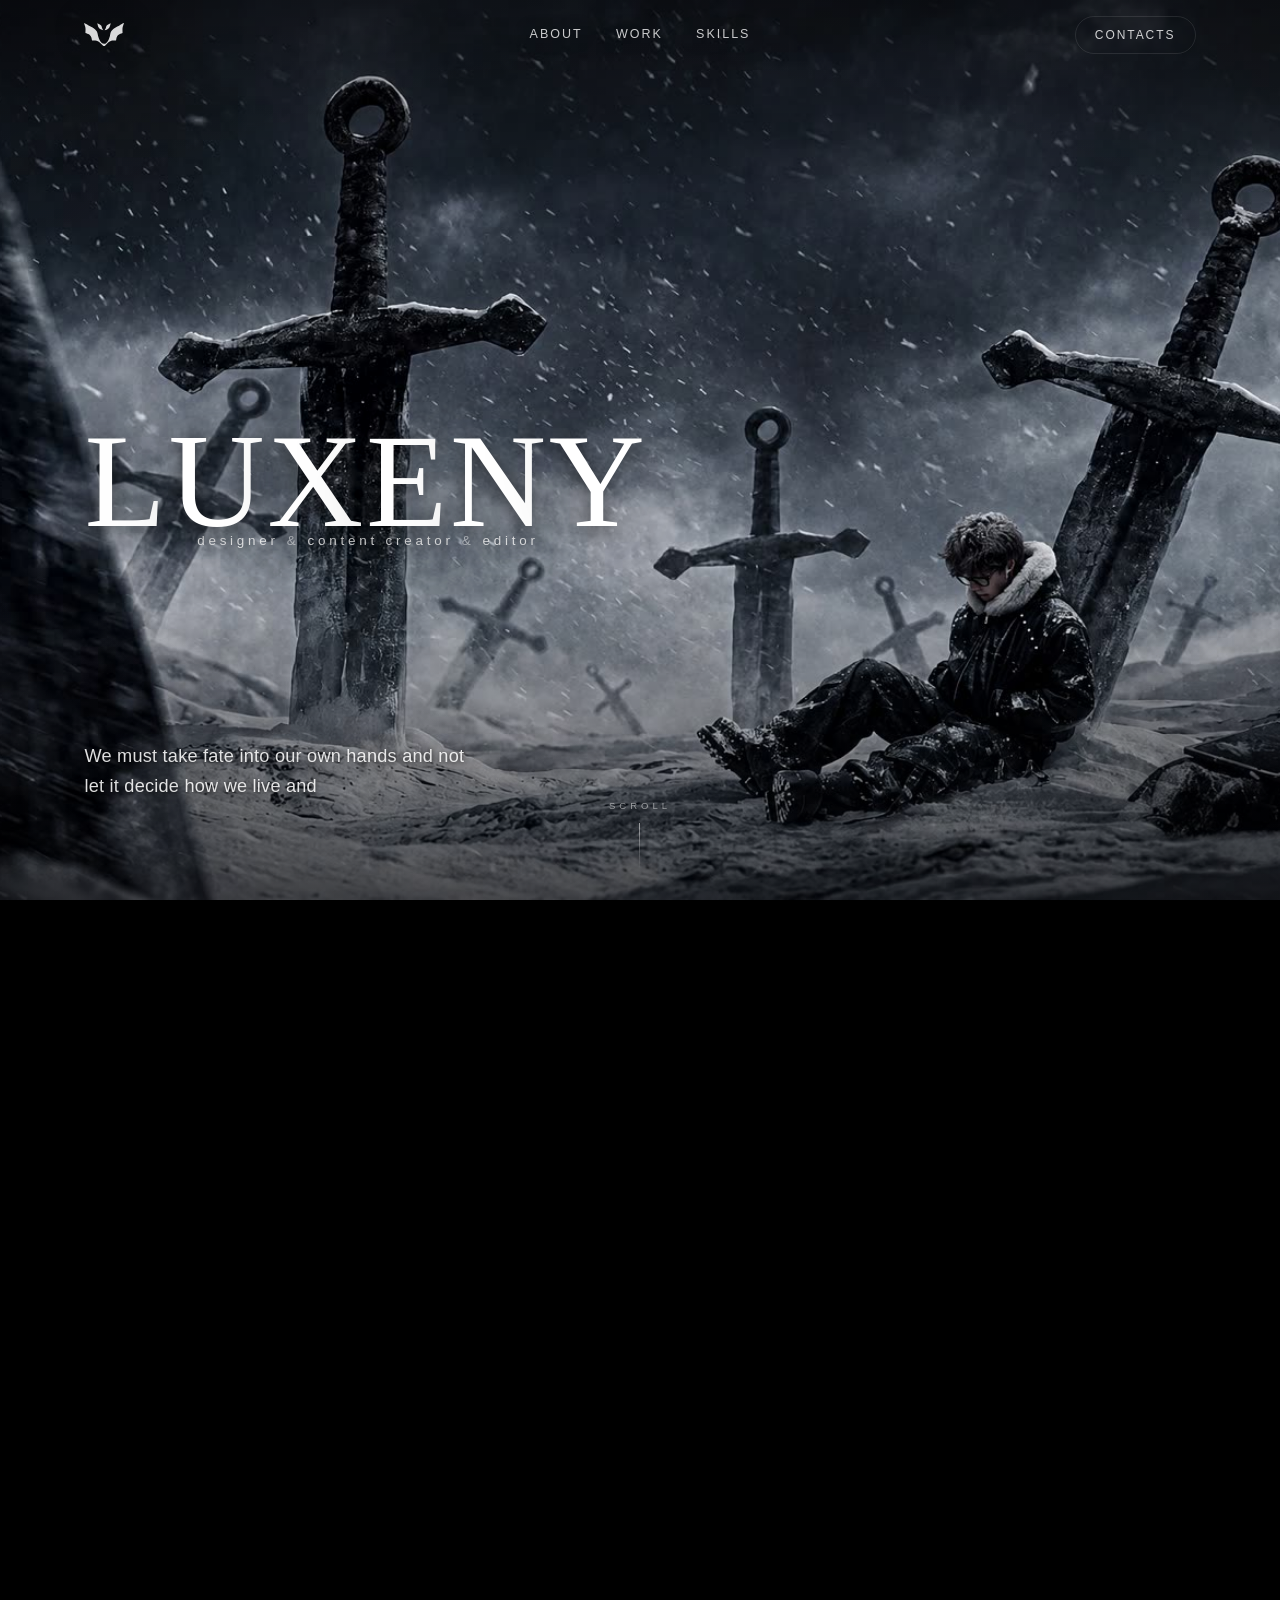
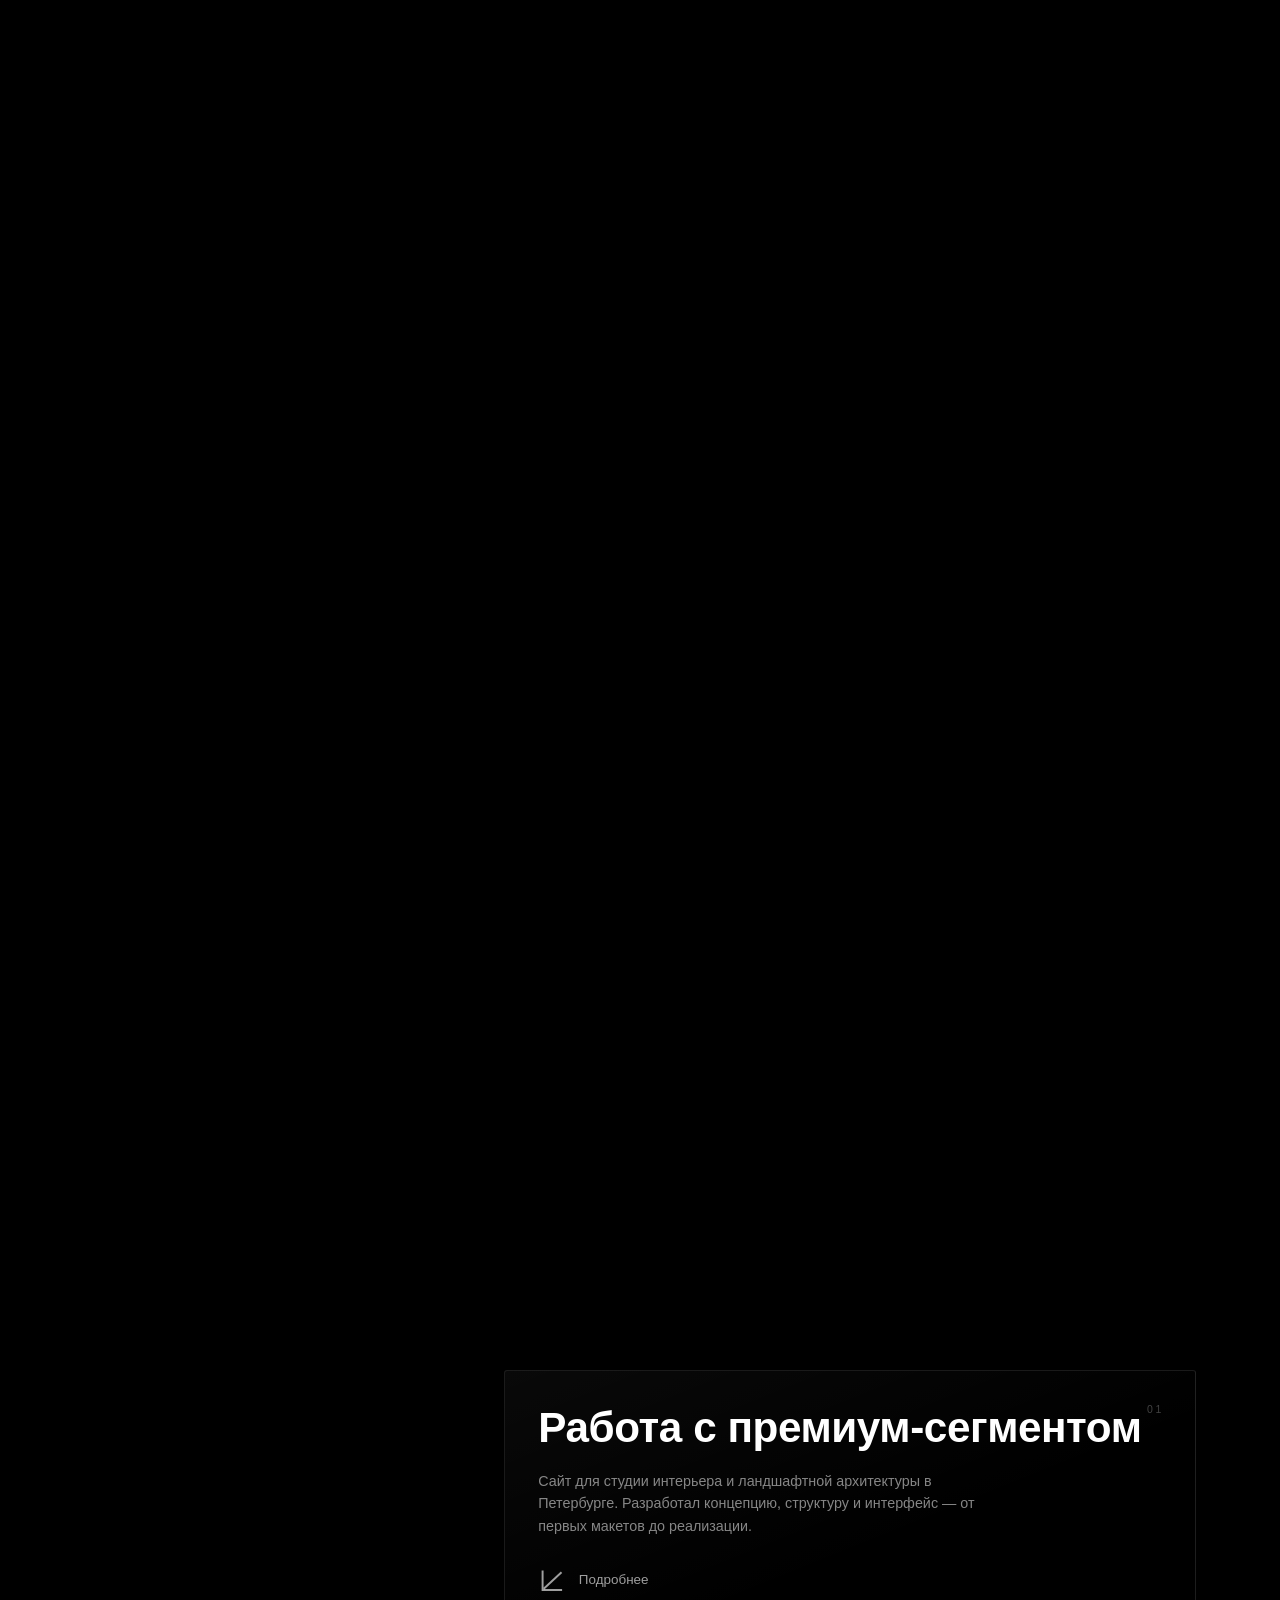
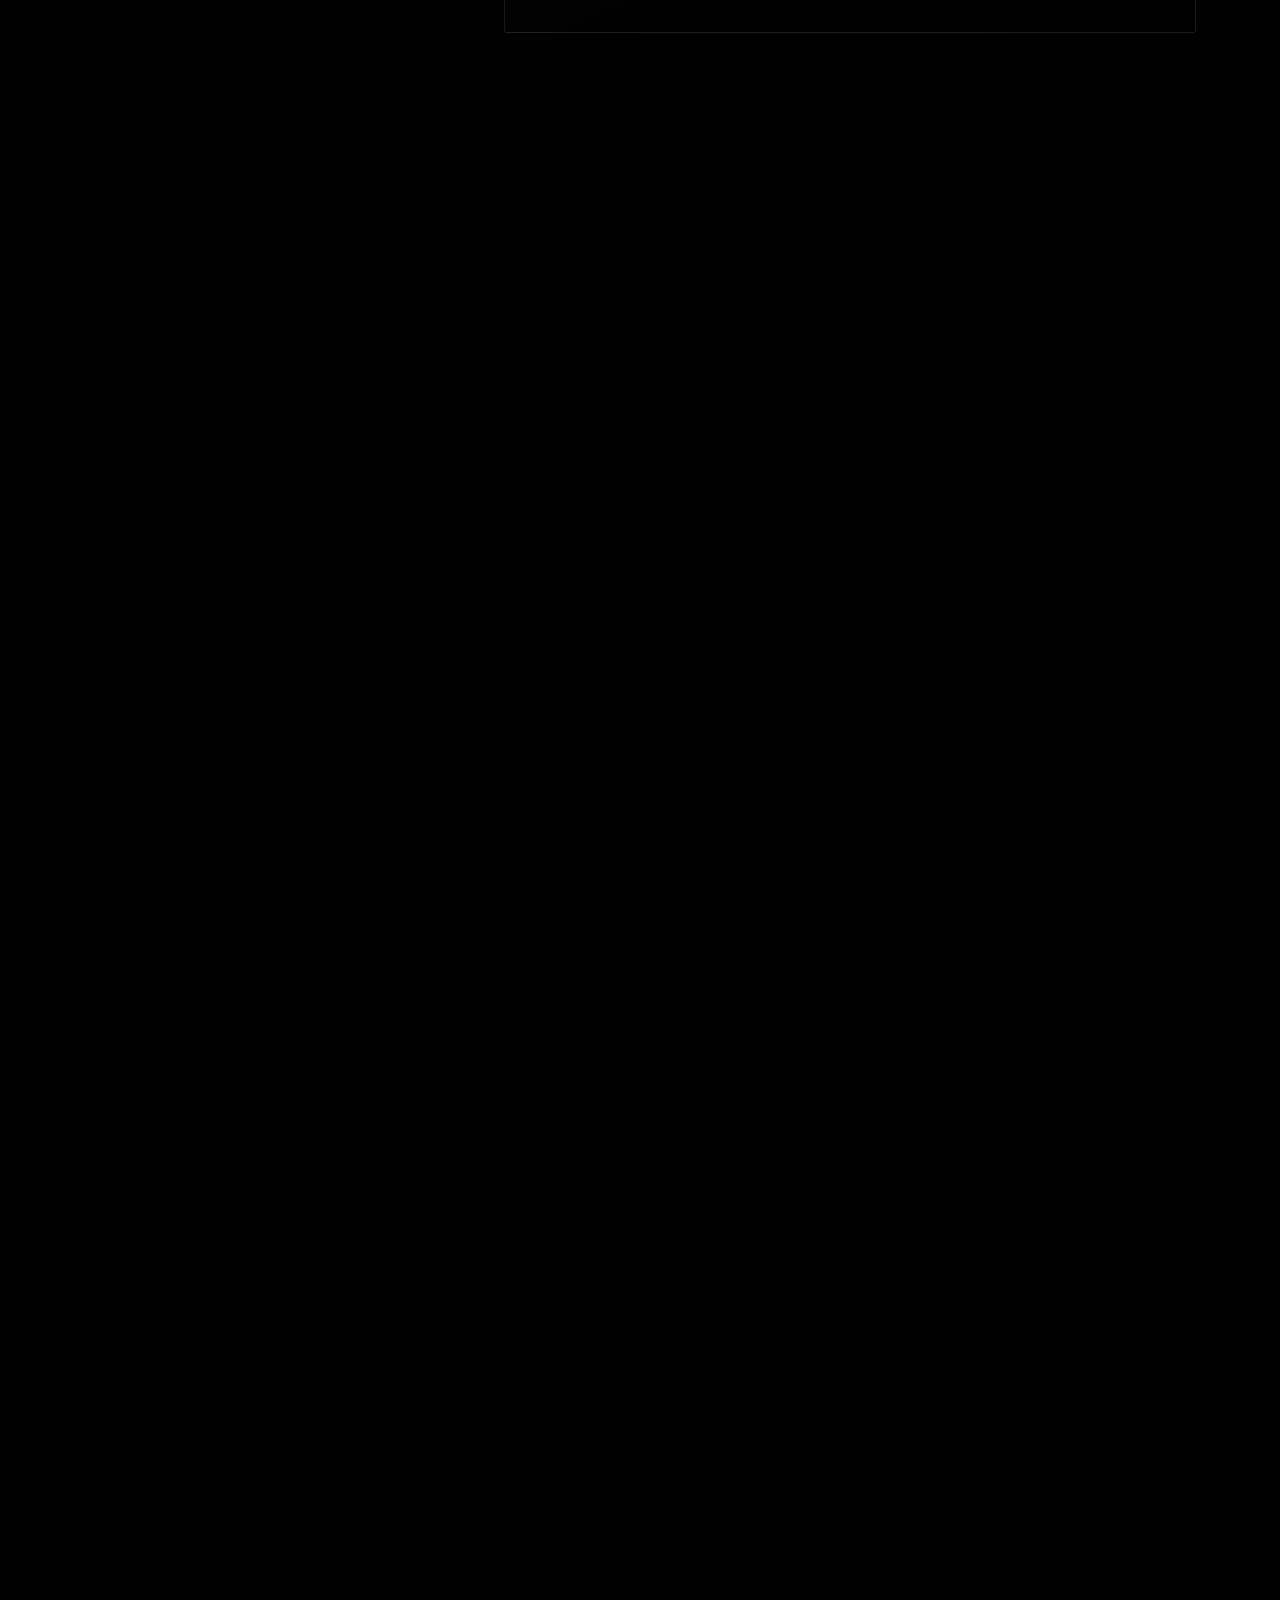
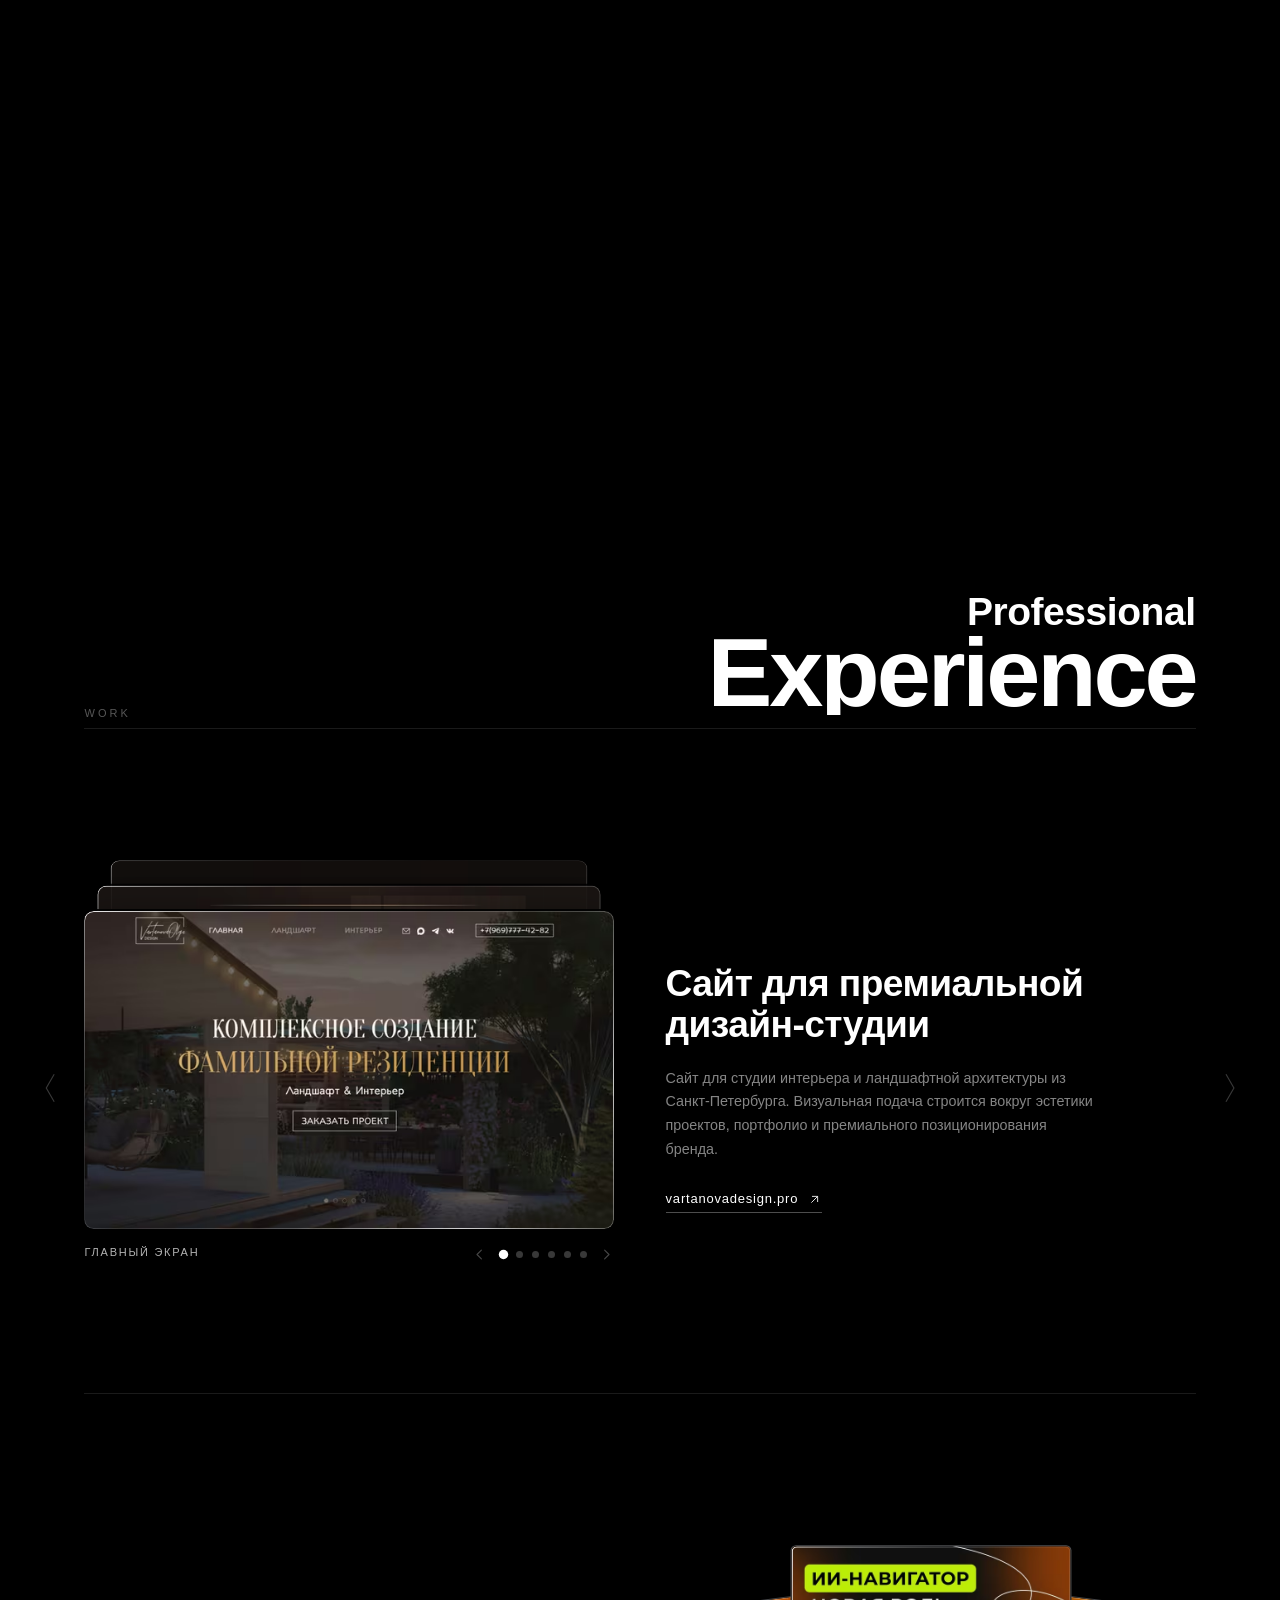
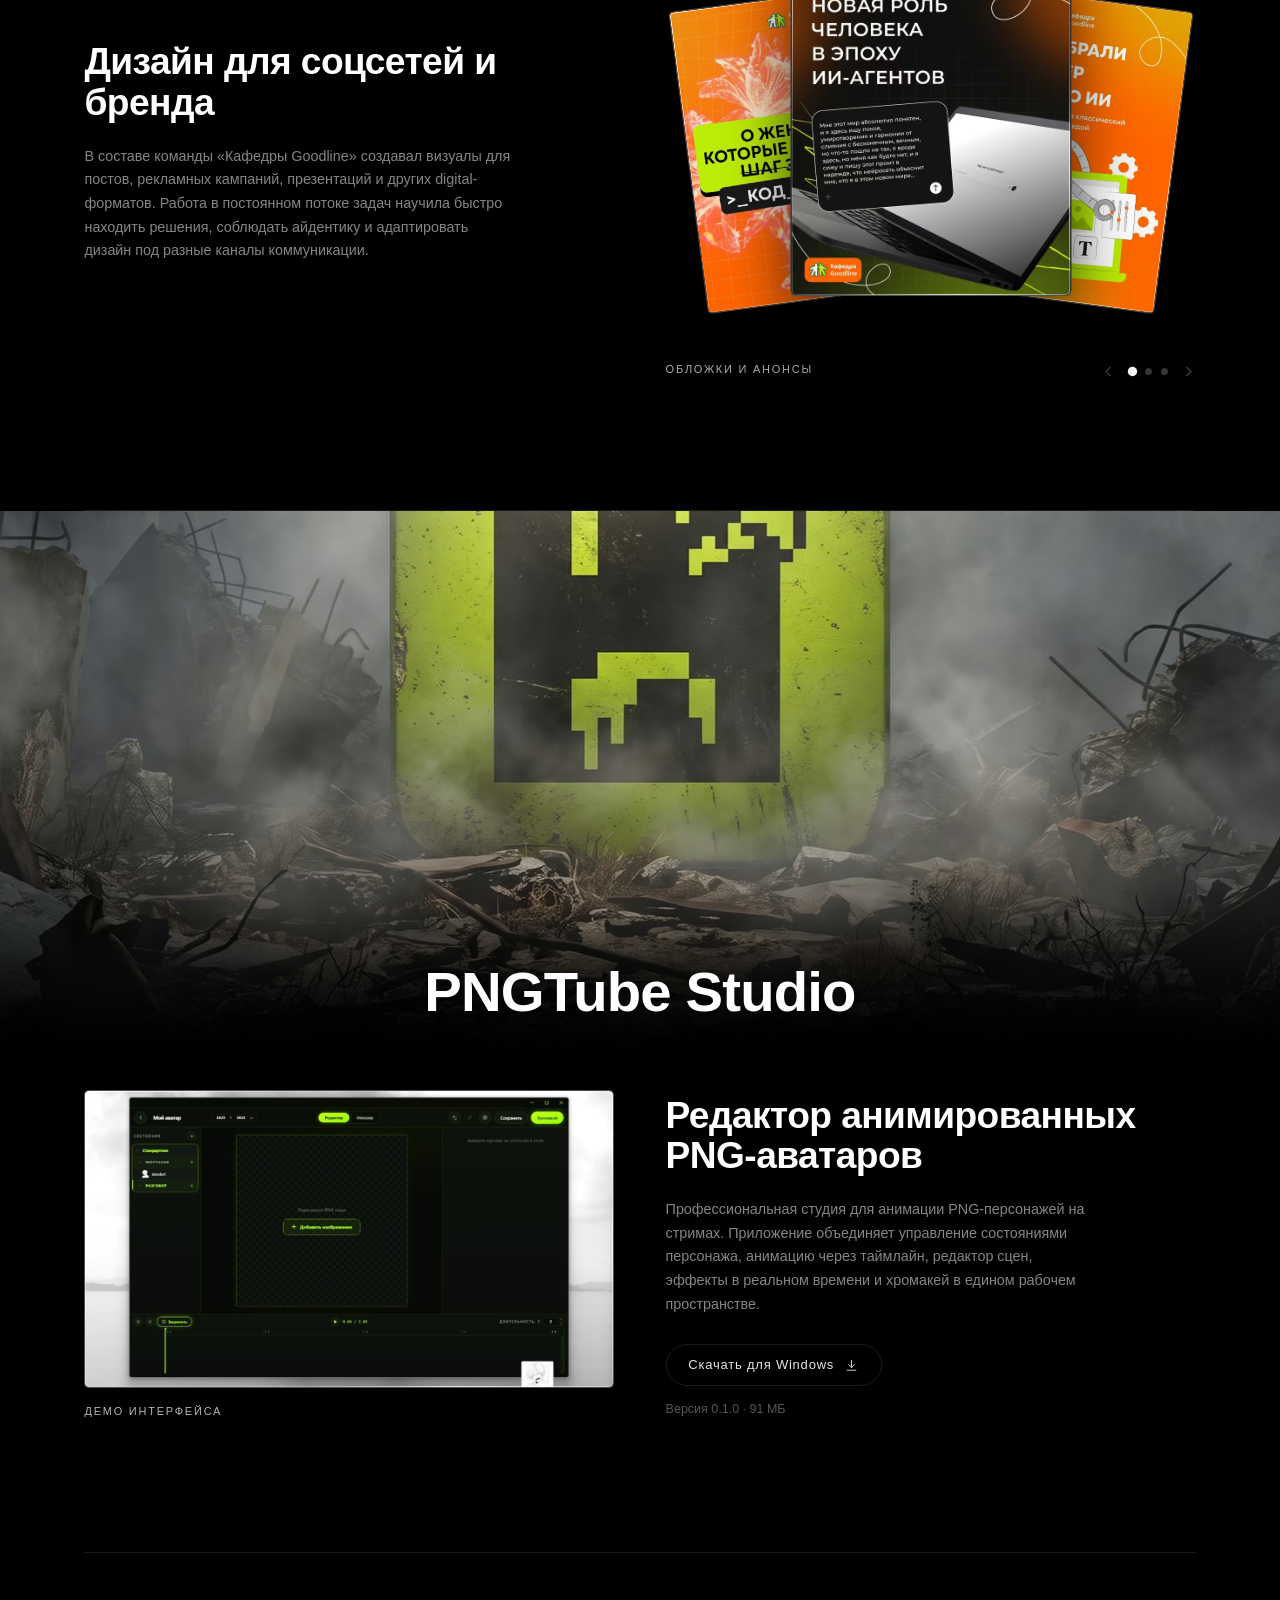
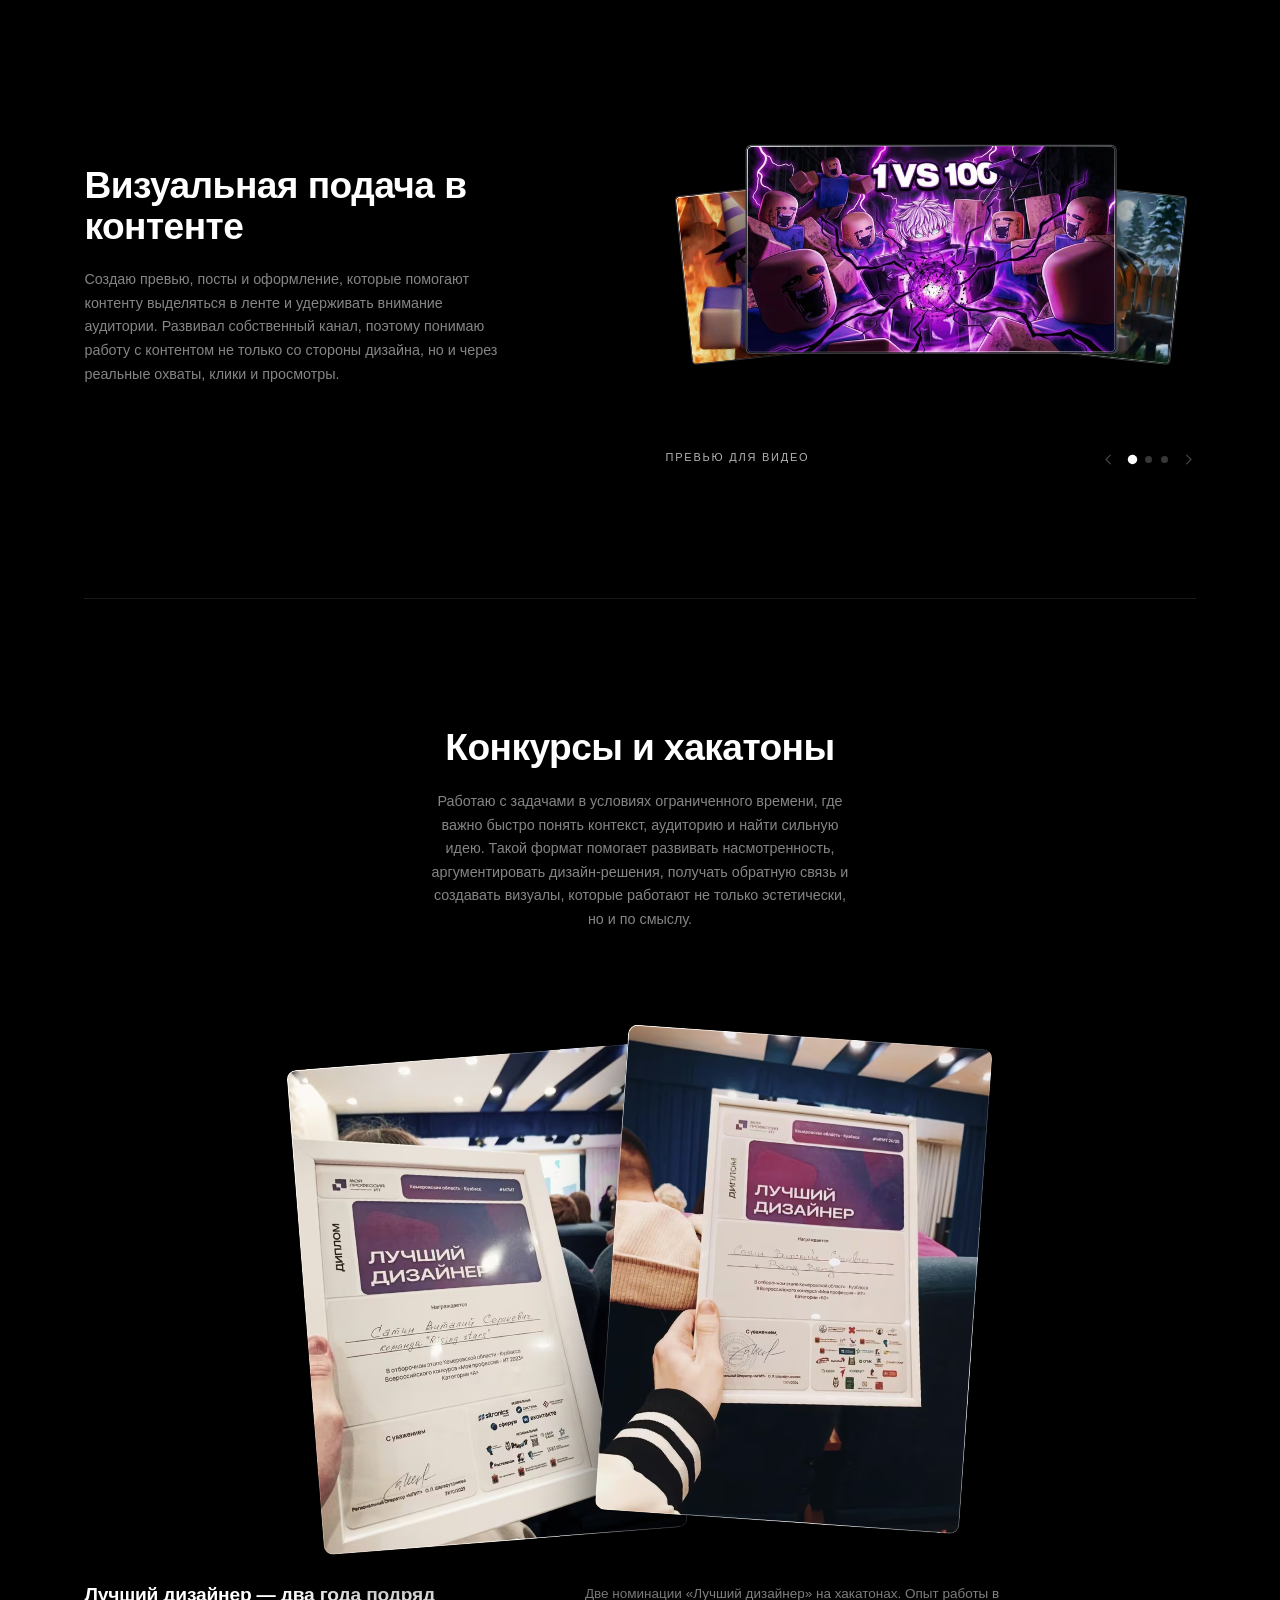
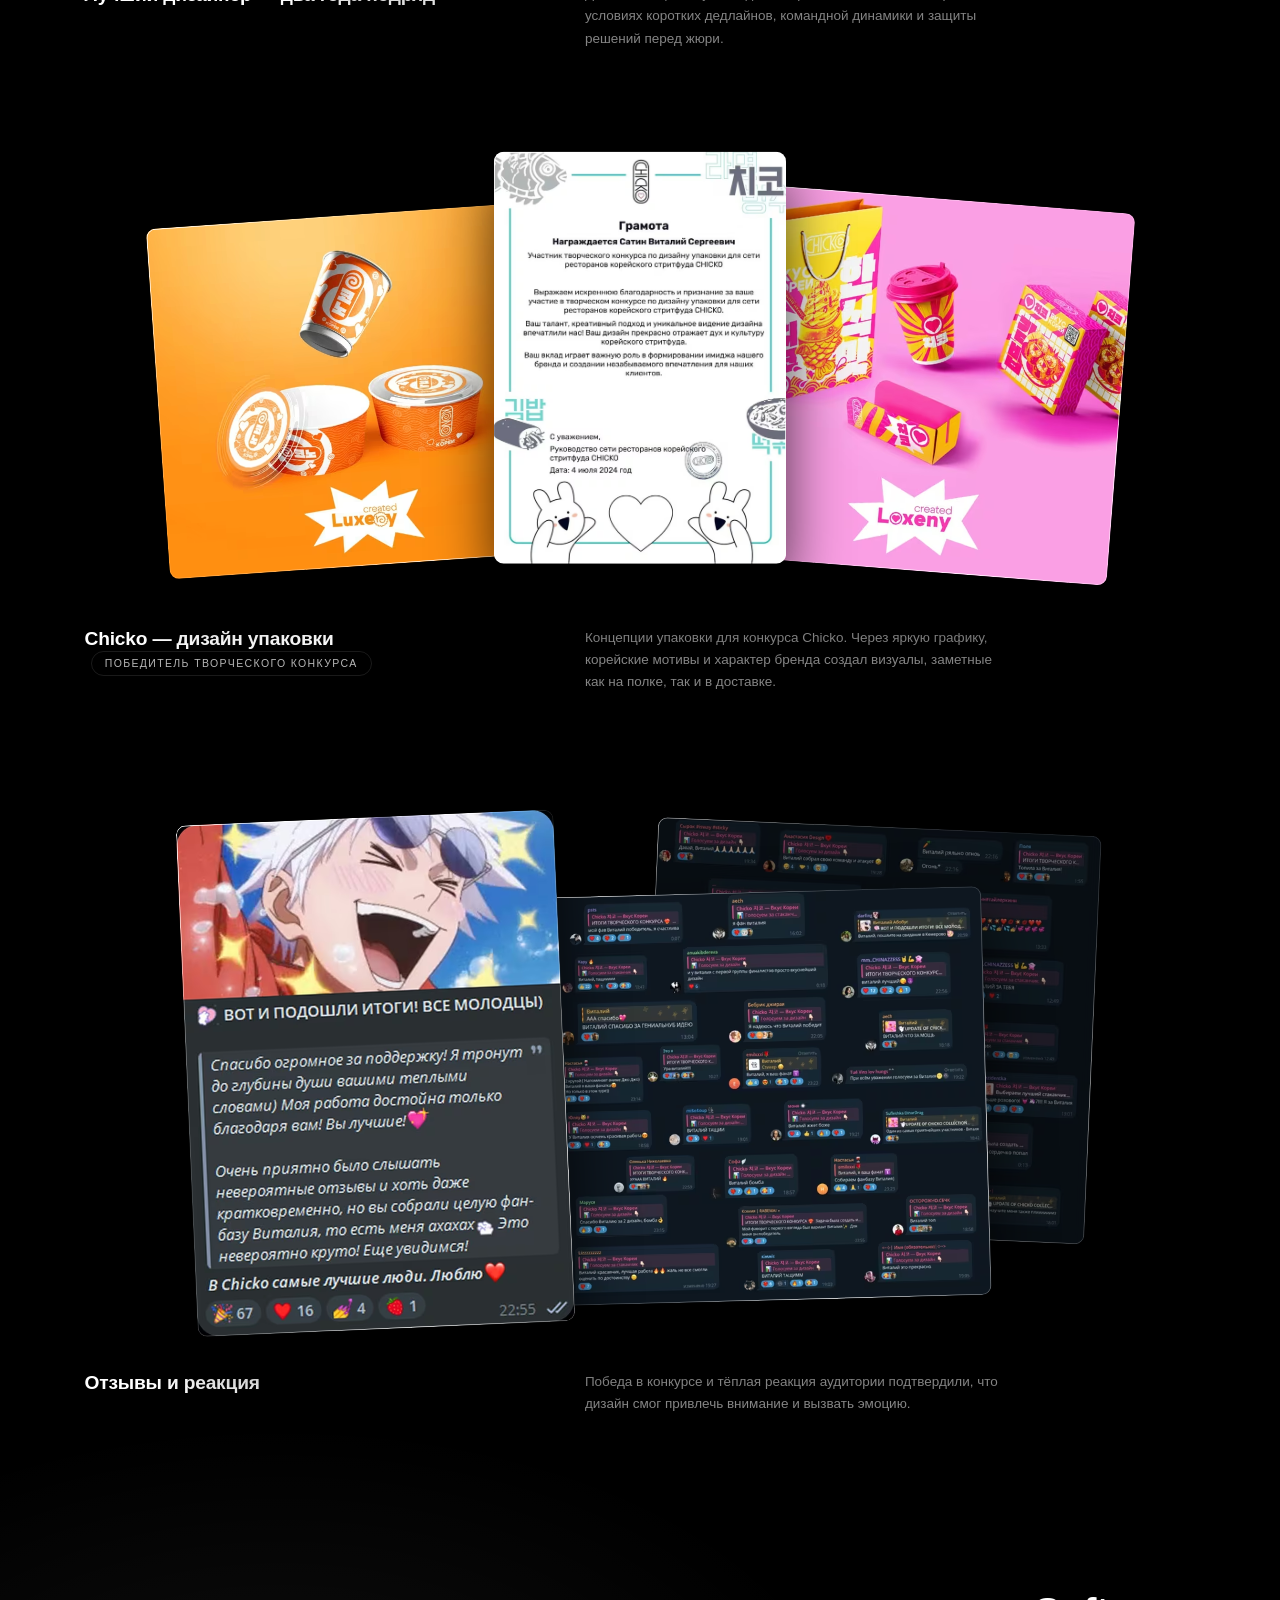
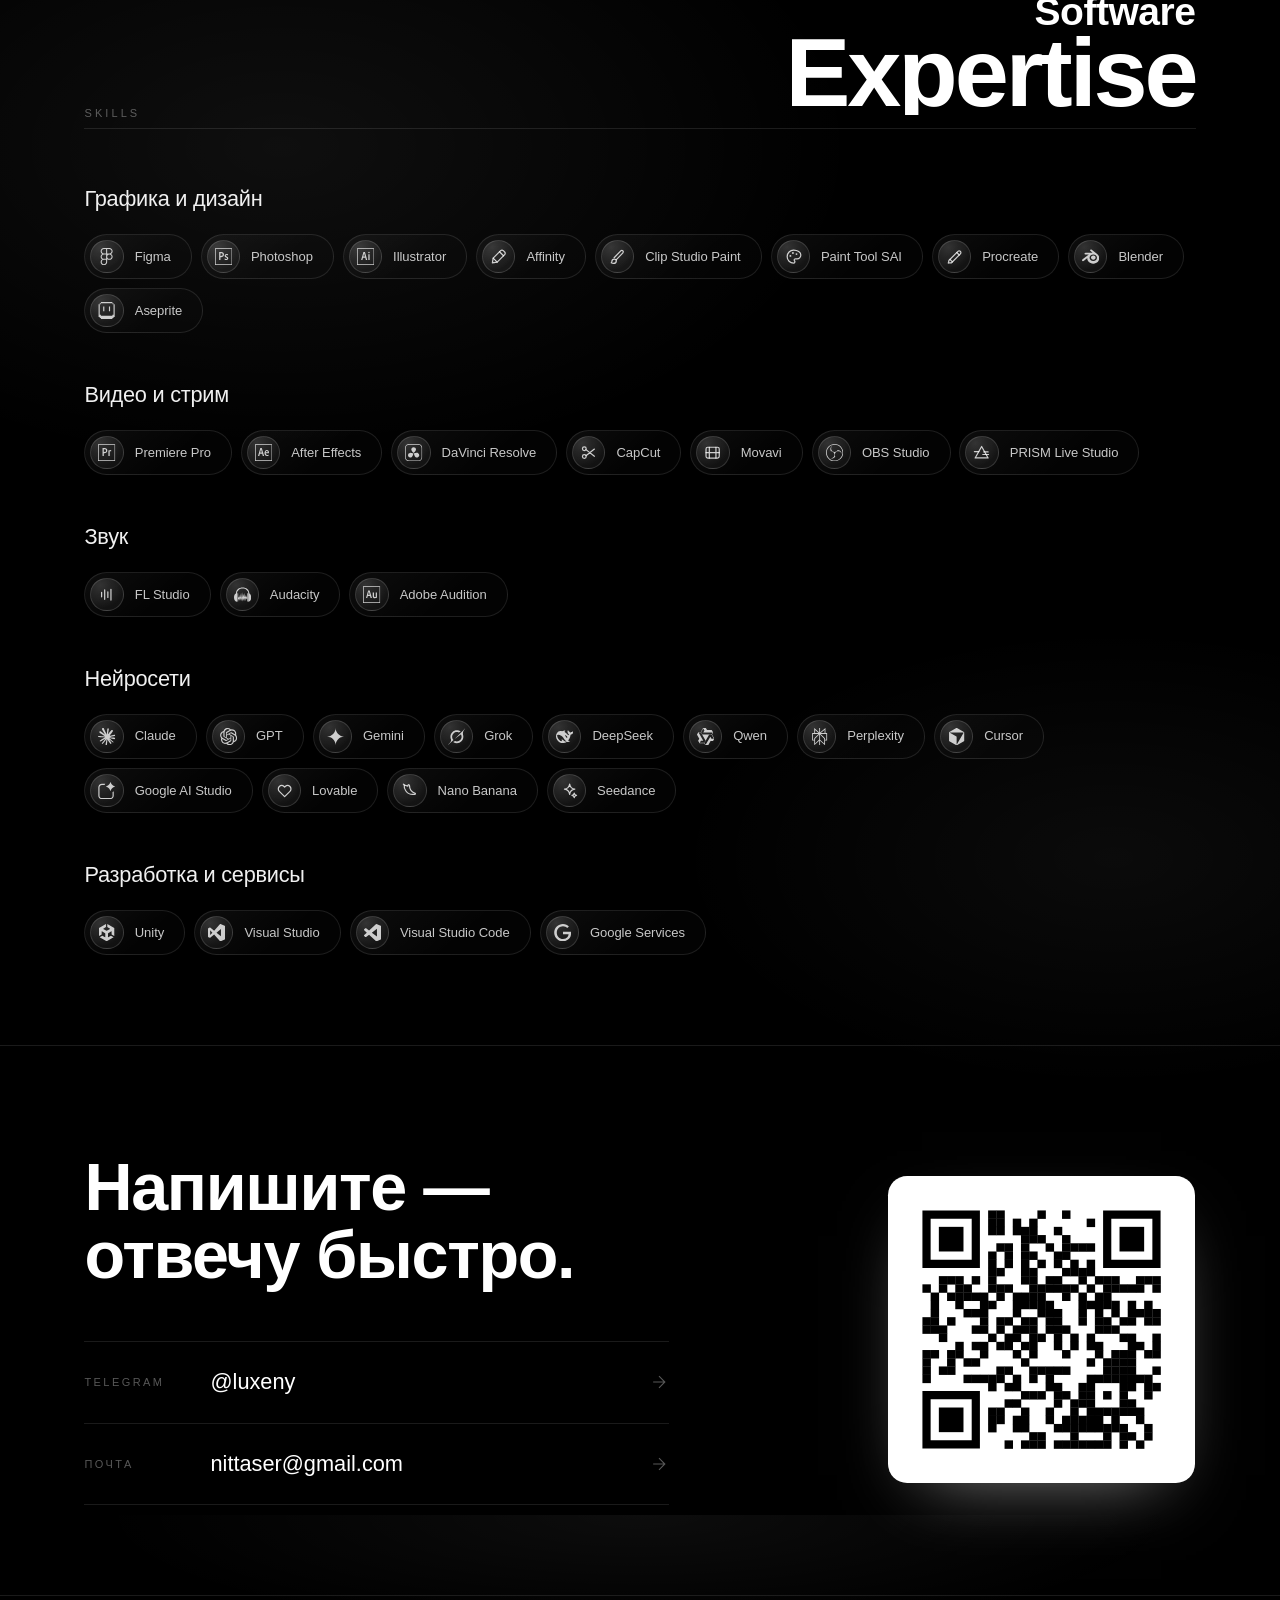
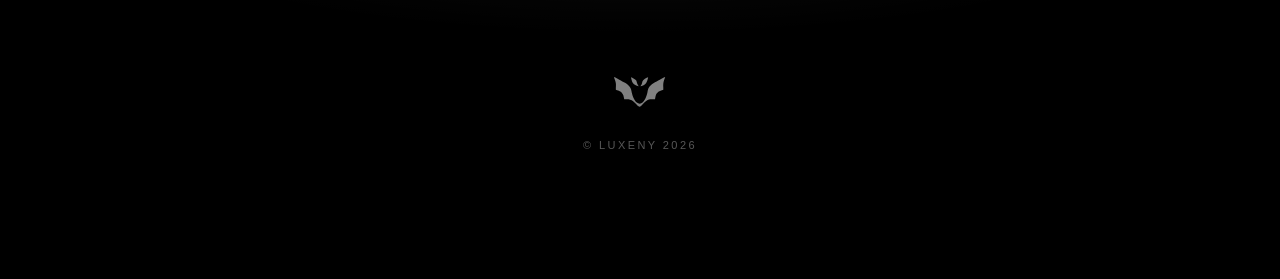
==== index.html @ b4f5e494 "Оптимизация под мобильные, адаптив, иконки и CSP Производительность: - снят постоянный will-change с" ====
<!DOCTYPE html>
<html lang="ru">
<head>
<meta charset="UTF-8">
<meta name="viewport" content="width=device-width, initial-scale=1, viewport-fit=cover">
<title>LUXENY — Digital Designer</title>
<meta name="description" content="Создаю визуальные решения для брендов, digital-проектов и медиа: веб-дизайн, графика, UI/UX и контент.">
<meta name="theme-color" content="#000000">
<link rel="canonical" href="https://luxeny.github.io/">
<meta name="robots" content="index, follow, max-image-preview:large">
<meta name="referrer" content="strict-origin-when-cross-origin">
<meta name="color-scheme" content="dark">

<!-- Политика безопасности. Всё своё, извне только шрифты Google.
     Подключаете аналитику или ещё один внешний скрипт — допишите его домен
     в script-src / connect-src / img-src, иначе браузер его заблокирует. -->
<meta http-equiv="Content-Security-Policy" content="
  default-src 'self';
  base-uri 'self';
  object-src 'none';
  form-action 'self';
  frame-src 'none';
  script-src 'self' 'unsafe-hashes' 'sha256-1jAmyYXcRq6zFldLe/GCgIDJBiOONdXjTLgEFMDnDSM=';
  style-src 'self' 'unsafe-inline' https://fonts.googleapis.com;
  font-src 'self' https://fonts.gstatic.com;
  img-src 'self' data:;
  media-src 'self';
  connect-src 'self';
  upgrade-insecure-requests">

<!-- превью ссылки в Telegram, ВК, Discord, X -->
<meta property="og:type" content="website">
<meta property="og:site_name" content="LUXENY">
<meta property="og:locale" content="ru_RU">
<meta property="og:url" content="https://luxeny.github.io/">
<meta property="og:title" content="LUXENY — Digital Designer">
<meta property="og:description" content="Создаю визуальные решения для брендов, digital-проектов и медиа: веб-дизайн, графика, UI/UX и контент.">
<meta property="og:image" content="https://luxeny.github.io/assets/og.jpg">
<meta property="og:image:width" content="1200">
<meta property="og:image:height" content="630">
<meta property="og:image:alt" content="LUXENY — портфолио">
<meta name="twitter:card" content="summary_large_image">
<meta name="twitter:title" content="LUXENY — Digital Designer">
<meta name="twitter:description" content="Создаю визуальные решения для брендов, digital-проектов и медиа: веб-дизайн, графика, UI/UX и контент.">
<meta name="twitter:image" content="https://luxeny.github.io/assets/og.jpg">

<!-- иконки: SVG для вкладки, .ico и 192px — то, что забирает поиск Google -->
<link rel="icon" href="/favicon.ico" sizes="48x48">
<link rel="icon" href="/assets/favicon.svg" type="image/svg+xml" sizes="any">
<link rel="icon" href="/assets/icon-192.png" type="image/png" sizes="192x192">
<link rel="apple-touch-icon" href="/assets/apple-touch-icon.png">
<link rel="manifest" href="/site.webmanifest">
<meta name="apple-mobile-web-app-title" content="LUXENY">

<link rel="preconnect" href="https://fonts.googleapis.com">
<link rel="preconnect" href="https://fonts.gstatic.com" crossorigin>
<!-- шрифты грузятся, не блокируя отрисовку: display=swap и так сначала
     показывает системный шрифт, поэтому ждать этот запрос незачем -->
<link rel="preload" as="style" href="https://fonts.googleapis.com/css2?family=DM+Serif+Display&family=Inter+Tight:wght@200;300;400;500;600;700&display=swap" onload="this.onload=null;this.rel='stylesheet'">
<noscript><link rel="stylesheet" href="https://fonts.googleapis.com/css2?family=DM+Serif+Display&family=Inter+Tight:wght@200;300;400;500;600;700&display=swap"></noscript>
<link rel="preload" as="image" href="assets/poster.jpg" fetchpriority="high">
<link rel="stylesheet" href="styles.css?v=2">

<script type="application/ld+json">
{
  "@context": "https://schema.org",
  "@type": "WebSite",
  "@id": "https://luxeny.github.io/#website",
  "url": "https://luxeny.github.io/",
  "name": "LUXENY",
  "alternateName": "LUXENY — Digital Designer",
  "inLanguage": "ru-RU",
  "description": "Создаю визуальные решения для брендов, digital-проектов и медиа: веб-дизайн, графика, UI/UX и контент.",
  "publisher": {
    "@type": "Person",
    "name": "LUXENY",
    "jobTitle": "Digital Designer",
    "url": "https://luxeny.github.io/",
    "image": "https://luxeny.github.io/assets/icon-512.png",
    "sameAs": ["https://t.me/luxeny"]
  }
}
</script>

<!-- ── Аналитика ────────────────────────────────────────────────
     Бесплатно и без кук. Заведите проект на https://www.goatcounter.com
     (или Cloudflare Web Analytics), подставьте свой код вместо ВАШ-КОД
     и раскомментируйте блок. Не забудьте добавить домен счётчика
     в script-src / connect-src / img-src в Content-Security-Policy выше.

<script data-goatcounter="https://ВАШ-КОД.goatcounter.com/count"
        async src="//gc.zgo.at/count.js"></script>
───────────────────────────────────────────────────────────────── -->
</head>
<body>

<svg class="sprite" aria-hidden="true" focusable="false">
  <symbol id="i-figma" viewBox="0 0 24 24"><path fill="currentColor" d="M15.852 8.981h-4.588V0h4.588c2.476 0 4.49 2.014 4.49 4.49s-2.014 4.491-4.49 4.491zM12.735 7.51h3.117c1.665 0 3.019-1.355 3.019-3.019s-1.355-3.019-3.019-3.019h-3.117V7.51zm0 1.471H8.148c-2.476 0-4.49-2.014-4.49-4.49S5.672 0 8.148 0h4.588v8.981zm-4.587-7.51c-1.665 0-3.019 1.355-3.019 3.019s1.354 3.02 3.019 3.02h3.117V1.471H8.148zm4.587 15.019H8.148c-2.476 0-4.49-2.014-4.49-4.49s2.014-4.49 4.49-4.49h4.588v8.98zM8.148 8.981c-1.665 0-3.019 1.355-3.019 3.019s1.355 3.019 3.019 3.019h3.117V8.981H8.148zM8.172 24c-2.489 0-4.515-2.014-4.515-4.49s2.014-4.49 4.49-4.49h4.588v4.441c0 2.503-2.047 4.539-4.563 4.539zm-.024-7.51a3.023 3.023 0 0 0-3.019 3.019c0 1.665 1.365 3.019 3.044 3.019 1.705 0 3.093-1.376 3.093-3.068v-2.97H8.148zm7.704 0h-.098c-2.476 0-4.49-2.014-4.49-4.49s2.014-4.49 4.49-4.49h.098c2.476 0 4.49 2.014 4.49 4.49s-2.014 4.49-4.49 4.49zm-.097-7.509c-1.665 0-3.019 1.355-3.019 3.019s1.355 3.019 3.019 3.019h.098c1.665 0 3.019-1.355 3.019-3.019s-1.355-3.019-3.019-3.019h-.098z"/></symbol>
  <symbol id="i-photoshop" viewBox="0 0 32 32"><path fill="currentColor" d="M0 .401v31.198h32V.401zm1.333 1.333h29.333v28.531H1.333zm6.401 5.974c0-.089.188-.156.297-.156a76 76 0 0 1 3.438-.068c3.698 0 5.135 2.026 5.135 4.62c0 3.391-2.458 4.844-5.469 4.844c-.51 0-.682-.026-1.036-.026v5.125c0 .109-.042.156-.151.156H7.885c-.109 0-.151-.042-.151-.151zm2.365 7.084c.307.021.552.021 1.083.021c1.557 0 3.026-.552 3.026-2.661c0-1.693-1.052-2.552-2.833-2.552c-.526 0-1.031.021-1.276.042zm11.479-1.589c-1.057 0-1.411.531-1.411.969c0 .484.24.813 1.651 1.542c2.089 1.016 2.75 1.979 2.75 3.411c0 2.13-1.63 3.276-3.828 3.276c-1.167 0-2.161-.245-2.734-.573c-.083-.042-.104-.109-.104-.219v-1.958c0-.13.063-.177.151-.109a4.9 4.9 0 0 0 2.682.792c1.057 0 1.495-.438 1.495-1.036c0-.484-.307-.901-1.646-1.604c-1.896-.906-2.688-1.828-2.688-3.37c0-1.719 1.344-3.146 3.672-3.146c1.146 0 1.953.177 2.396.37c.109.068.13.177.13.266v1.828c0 .109-.068.177-.198.13c-.594-.349-1.469-.573-2.323-.573z"/></symbol>
  <symbol id="i-illustrator" viewBox="0 0 32 32"><path fill="currentColor" d="M0 .401v31.198h32V.401zm1.333 1.333h29.333v28.531H1.333zm9.766 16.334l-1.057 3.995c-.021.115-.063.135-.193.135H7.891c-.135 0-.156-.042-.135-.193l3.786-13.26c.068-.24.109-.453.13-1.115c0-.089.047-.13.115-.13h2.792c.089 0 .135.021.156.13l4.245 14.396c.026.109 0 .172-.109.172h-2.198c-.115 0-.177-.026-.198-.115l-1.104-4.016h-4.276zm3.719-2.167c-.375-1.474-1.255-4.703-1.583-6.266h-.026c-.281 1.557-.99 4.198-1.536 6.266zm6-7.411c0-.859.594-1.365 1.365-1.365c.813 0 1.365.552 1.365 1.365c0 .88-.573 1.365-1.391 1.365c-.797 0-1.344-.484-1.344-1.365zm.151 3.031c0-.104.042-.146.151-.146h2.094c.12 0 .161.042.161.156v10.526c0 .109-.021.151-.156.151h-2.063c-.135 0-.177-.063-.177-.172V11.52z"/></symbol>
  <symbol id="i-affinity" viewBox="0 0 24 24"><path fill="none" stroke="currentColor" stroke-width="1.7" stroke-linecap="round" stroke-linejoin="round" d="M14.8 3.6 4.4 14l-1.1 6.7 6.7-1.1L20.4 9.2a2.6 2.6 0 0 0 0-3.7l-1.9-1.9a2.6 2.6 0 0 0-3.7 0Z"/><path fill="none" stroke="currentColor" stroke-width="1.7" stroke-linecap="round" stroke-linejoin="round" d="m13.2 5.2 5.6 5.6M4.4 14l5.6 5.6"/></symbol>
  <symbol id="i-clipstudio" viewBox="0 0 24 24"><path fill="none" stroke="currentColor" stroke-width="1.7" stroke-linecap="round" stroke-linejoin="round" d="M7.5 15.5c-2 0-3.5 1.4-3.5 3.3 0 .8-.3 1.4-.9 1.8 1 .6 2 .9 3.1.9 2.2 0 4-1.7 4-3.8 0-1.2-1.2-2.2-2.7-2.2Z"/><path fill="none" stroke="currentColor" stroke-width="1.7" stroke-linecap="round" stroke-linejoin="round" d="m9.9 16.6 9.4-9.9a2 2 0 0 0-.1-2.8 2 2 0 0 0-2.8 0l-9.3 9.6"/></symbol>
  <symbol id="i-paintsai" viewBox="0 0 24 24"><path fill="none" stroke="currentColor" stroke-width="1.7" stroke-linecap="round" stroke-linejoin="round" d="M12 3a9 9 0 1 0 0 18c1 0 1.8-.8 1.8-1.8 0-.5-.2-.9-.5-1.2-.3-.3-.5-.7-.5-1.2 0-1 .8-1.8 1.8-1.8h2.1A5.3 5.3 0 0 0 22 9.8C22 6 17.5 3 12 3Z"/><circle cx="7.5" cy="11" r="1.3" fill="currentColor"/><circle cx="11" cy="7" r="1.3" fill="currentColor"/><circle cx="16" cy="8.5" r="1.3" fill="currentColor"/></symbol>
  <symbol id="i-procreate" viewBox="0 0 24 24"><path fill="none" stroke="currentColor" stroke-width="1.7" stroke-linecap="round" stroke-linejoin="round" d="M4 20.2 3.2 21l.8-3.6L16.6 4.7a2.4 2.4 0 0 1 3.4 3.4L7.3 20.8Z"/><path fill="none" stroke="currentColor" stroke-width="1.7" stroke-linecap="round" stroke-linejoin="round" d="m15 6.3 3.4 3.4M5.5 15.8l3.4 3.4"/></symbol>
  <symbol id="i-blender" viewBox="0 0 24 24"><path fill="currentColor" d="M12.51 13.214c.046-.8.438-1.506 1.03-2.006a3.424 3.424 0 0 1 2.212-.79c.85 0 1.631.3 2.211.79.592.5.983 1.206 1.028 2.005.045.823-.285 1.586-.865 2.153a3.389 3.389 0 0 1-2.374.938 3.393 3.393 0 0 1-2.376-.938c-.58-.567-.91-1.33-.865-2.152M7.35 14.831c.006.314.106.922.256 1.398a7.372 7.372 0 0 0 1.593 2.757 8.227 8.227 0 0 0 2.787 2.001 8.947 8.947 0 0 0 3.66.76 8.964 8.964 0 0 0 3.657-.772 8.285 8.285 0 0 0 2.785-2.01 7.428 7.428 0 0 0 1.592-2.762 6.964 6.964 0 0 0 .25-3.074 7.123 7.123 0 0 0-1.016-2.779 7.764 7.764 0 0 0-1.852-2.043h.002L13.566 2.55l-.02-.015c-.492-.378-1.319-.376-1.86.002-.547.382-.609 1.015-.123 1.415l-.001.001 3.126 2.543-9.53.01h-.013c-.788.001-1.545.518-1.695 1.172-.154.665.38 1.217 1.2 1.22V8.9l4.83-.01-8.62 6.617-.034.025c-.813.622-1.075 1.658-.563 2.313.52.667 1.625.668 2.447.004L7.414 14s-.069.52-.063.831zm12.09 1.741c-.97.988-2.326 1.548-3.795 1.55-1.47.004-2.827-.552-3.797-1.538a4.51 4.51 0 0 1-1.036-1.622 4.282 4.282 0 0 1 .282-3.519 4.702 4.702 0 0 1 1.153-1.371c.942-.768 2.141-1.183 3.396-1.185 1.256-.002 2.455.41 3.398 1.175.48.391.87.854 1.152 1.367a4.28 4.28 0 0 1 .522 1.706 4.236 4.236 0 0 1-.239 1.811 4.54 4.54 0 0 1-1.035 1.626"/></symbol>
  <symbol id="i-aseprite" viewBox="0 0 24 24"><path fill="currentColor" d="M4.006 0v1.6h15.988V0zm15.988 1.6v1.6h1.6V1.6zm1.6 1.6v14.4h-1.6v1.6H4.006v-1.6h-1.6V3.2H.809v17.6h1.599v1.6h1.599V24h15.988v-1.6h1.6v-1.6h1.598V3.2zm-19.187 0h1.599V1.6h-1.6zm4.796 3.2v6.4h1.6V6.4zm7.995 0v6.4h1.599V6.4z"/></symbol>
  <symbol id="i-premiere" viewBox="0 0 32 32"><path fill="currentColor" d="M0 .401v31.198h32V.401zm1.333 1.333h29.333v28.531H1.333zm7.063 5.969c0-.089.021-.156.135-.156a77 77 0 0 1 3.427-.063c3.698 0 5.302 2.026 5.302 4.62c0 3.385-2.448 4.839-5.464 4.839c-.505 0-.682-.021-1.036-.021v5.125c0 .109-.042.151-.151.151H8.552c-.115 0-.156-.042-.156-.151zm2.364 7.083c.313.021.552.021 1.083.021c1.557 0 3.021-.547 3.021-2.661c0-1.693-1.042-2.552-2.828-2.552c-.526 0-1.031.026-1.276.047zm8.537-1.208c0-.156 0-.552-.068-1.297c0-.109.016-.135.104-.177a13.8 13.8 0 0 1 4.875-.922c.109 0 .156.021.156.13v1.938c0 .109-.036.13-.146.13a7.6 7.6 0 0 0-2.521.266v8.401c0 .109-.047.151-.156.151h-2.094c-.109 0-.151-.042-.151-.151z"/></symbol>
  <symbol id="i-aftereffects" viewBox="0 0 32 32"><path fill="currentColor" d="M0 .401v31.198h32V.401zm1.333 1.333h29.333v28.531H1.333zm7.714 16.334L7.99 22.047c-.021.109-.068.151-.198.151H5.834c-.13 0-.151-.047-.13-.198L9.49 8.755c.063-.24.109-.432.13-1.094c0-.089.042-.135.109-.135h2.797c.089 0 .13.026.151.135l4.245 14.359c.021.109 0 .172-.109.172h-2.198c-.109 0-.177-.036-.198-.125l-1.099-4.005H9.047zm3.739-2.167c-.375-1.474-1.281-4.708-1.609-6.266h-.021c-.286 1.557-1.005 4.198-1.557 6.266zm7.146 1.365c.026 1.807.88 3.016 2.906 3.016c.792 0 1.469-.104 2.172-.417c.089-.042.156-.016.156.094v1.672c0 .13-.042.198-.135.266c-.703.349-1.578.505-2.677.505c-3.521 0-4.839-2.594-4.839-5.5c0-3.146 1.625-5.719 4.49-5.719c2.901 0 3.911 2.443 3.911 4.422c0 .641-.047 1.167-.109 1.411c-.026.109-.068.146-.177.167c-.266.047-1.057.089-2.224.089h-3.474zm2.709-1.834c.682 0 .922 0 .99-.021c0-.089.021-.167.021-.229c0-.729-.354-2.063-1.74-2.063c-1.276 0-1.828 1.125-1.958 2.313z"/></symbol>
  <symbol id="i-davinci" viewBox="0 0 24 24"><path fill="currentColor" d="M17.621 0 5.977.004c-1.37 0-2.756.345-3.762 1.11a4.925 4.925 0 0 0-1.61 2.003C.233 3.93 0 5.02 0 5.951l.012 12.2c.002 1.604.479 3.057 1.461 4.112.984 1.056 2.462 1.683 4.331 1.691L16.856 24c1.26.005 3.095-.036 4.303-.714 1.075-.605 2.025-1.556 2.497-2.984.278-.84.345-2.084.344-3.147l-.021-11.13c-.002-.888-.15-2.023-.547-2.934-.425-.976-1.181-1.815-2.322-2.425C20.353.26 19.123 0 17.622 0zm0 .93c1.378 0 2.538.295 3.04.565.977.523 1.544 1.166 1.889 1.96.315.721.47 1.793.473 2.572l.018 11.13c.002 1.013-.097 2.257-.298 2.86-.396 1.202-1.146 1.946-2.063 2.462-.814.457-2.612.593-3.82.588l-11.05-.044c-1.657-.007-2.832-.534-3.626-1.386-.792-.851-1.212-2.06-1.212-3.485L.999 5.95c0-.829.196-1.827.474-2.437.345-.757.75-1.207 1.365-1.674C3.585 1.27 4.868.97 6.08.97zm-5.66 3.423c-1.976.089-3.204 1.658-3.214 3.29.019 1.443 1.635 3.481 2.884 4.53.12.099.154.109.33.18.062.025.198-.047.327-.135.36-.245.993-.947 1.648-1.738a7.67 7.67 0 0 0 1.031-1.683c.409-.89.261-1.599.235-1.888a3.983 3.983 0 0 0-.99-1.692 3.36 3.36 0 0 0-2.251-.864zm4.172 7.922a10.185 10.185 0 0 0-3.244.61c-.15.058-.26.1-.374.17-.057.036-.11.135-.105.292.017.433.29 1.278.624 2.27.384 1.135 1.066 2.27 1.844 2.74a3.23 3.23 0 0 0 2.53.342c.832-.243 1.595-.868 1.962-1.546.986-1.818.19-3.548-1.121-4.417-.447-.296-1.133-.445-1.89-.46-.074 0-.15-.002-.226-.001zm-8.432.038a6.201 6.201 0 0 0-.752.047c-.596.078-.932.273-1.29.51a3.177 3.177 0 0 0-1.365 1.979c-.075.552-.086 1.053.033 1.507.433 1.389 1.326 2.222 2.847 2.452.636.028 1.37-.063 1.99-.45 1.269-.782 2.08-3.17 2.412-4.742.053-.176.035-.357-.013-.42-.005-.067-.044-.113-.19-.183-.398-.192-1.32-.417-2.375-.6a7.68 7.68 0 0 0-1.297-.1z"/></symbol>
  <symbol id="i-capcut" viewBox="0 0 24 24"><circle cx="6" cy="6.5" r="2.6" fill="none" stroke="currentColor" stroke-width="1.7" stroke-linecap="round" stroke-linejoin="round"/><circle cx="6" cy="17.5" r="2.6" fill="none" stroke="currentColor" stroke-width="1.7" stroke-linecap="round" stroke-linejoin="round"/><path fill="none" stroke="currentColor" stroke-width="1.7" stroke-linecap="round" stroke-linejoin="round" d="M8.3 7.8 20 17M8.3 16.2 20 7"/></symbol>
  <symbol id="i-movavi" viewBox="0 0 24 24"><rect x="2.8" y="4.5" width="18.4" height="15" rx="2.4" fill="none" stroke="currentColor" stroke-width="1.7" stroke-linecap="round" stroke-linejoin="round"/><path fill="none" stroke="currentColor" stroke-width="1.7" stroke-linecap="round" stroke-linejoin="round" d="M7.4 4.5v15M16.6 4.5v15M2.8 12h18.4"/></symbol>
  <symbol id="i-obs" viewBox="0 0 24 24"><path fill="currentColor" d="M12,24C5.383,24,0,18.617,0,12S5.383,0,12,0s12,5.383,12,12S18.617,24,12,24z M12,1.109 C5.995,1.109,1.11,5.995,1.11,12C1.11,18.005,5.995,22.89,12,22.89S22.89,18.005,22.89,12C22.89,5.995,18.005,1.109,12,1.109z M6.182,5.99c0.352-1.698,1.503-3.229,3.05-3.996c-0.269,0.273-0.595,0.483-0.844,0.78c-1.02,1.1-1.48,2.692-1.199,4.156 c0.355,2.235,2.455,4.06,4.732,4.028c1.765,0.079,3.485-0.937,4.348-2.468c1.848,0.063,3.645,1.017,4.7,2.548 c0.54,0.799,0.962,1.736,0.991,2.711c-0.342-1.295-1.202-2.446-2.375-3.095c-1.135-0.639-2.529-0.802-3.772-0.425 c-1.56,0.448-2.849,1.723-3.293,3.293c-0.377,1.25-0.216,2.628,0.377,3.772c-0.825,1.429-2.315,2.449-3.932,2.756 c-1.244,0.261-2.551,0.059-3.709-0.464c1.036,0.302,2.161,0.355,3.191-0.011c1.381-0.457,2.522-1.567,3.024-2.935 c0.556-1.49,0.345-3.261-0.591-4.54c-0.7-1.007-1.803-1.717-3.002-1.969c-0.38-0.068-0.764-0.098-1.148-0.134 c-0.611-1.231-0.834-2.66-0.528-3.996L6.182,5.99z"/></symbol>
  <symbol id="i-prism" viewBox="0 0 24 24"><path fill="none" stroke="currentColor" stroke-width="1.7" stroke-linecap="round" stroke-linejoin="round" d="M12 3.4 21 19.4H3Z"/><path fill="none" stroke="currentColor" stroke-width="1.7" stroke-linecap="round" stroke-linejoin="round" d="M2 10.5h6.2M13.6 14.6h8M15 11h6"/></symbol>
  <symbol id="i-flstudio" viewBox="0 0 24 24"><path fill="none" stroke="currentColor" stroke-width="1.7" stroke-linecap="round" stroke-linejoin="round" d="M5 9v6M9.3 5.5v13M13.7 8v8M18 4.5v15"/></symbol>
  <symbol id="i-audacity" viewBox="0 0 24 24"><path fill="currentColor" d="M12 2.145c-2.487 0-4.755.776-6.428 2.08-1.673 1.303-2.76 3.169-2.76 5.244v.75C1.153 11.06 0 13.268 0 15.856c0 3.312 1.884 6 4.312 6V9.468c0-1.554.805-2.984 2.186-4.06C7.879 4.331 9.829 3.643 12 3.643c2.17 0 4.12.688 5.502 1.764 1.38 1.077 2.186 2.507 2.186 4.06v12.387c2.428 0 4.312-2.687 4.312-6 0-2.587-1.152-4.795-2.813-5.636v-.75c0-2.075-1.086-3.94-2.76-5.244-1.672-1.304-3.94-2.08-6.427-2.08zm0 6.153l-1.125 8.683L9.75 9.105l-.562 6.75-.376-.75-.375-4.5-.187 4.5-.563 1.313-.374-4.5-.376 3.562-.562-.937v2.625l-.563-2.11v-4.64a1.432 1.432 0 0 0-.937-.375v11.812c.375 0 .75-.187.937-.562v-3.375l.188.187.563 1.875.187-2.25.563 2.813v-3.562l.374.937.563 2.625v-3.562l.375.374.563 3.188.562-4.313 1.24 4.86.072-2.985.375-1.124.376 4.687 1.124-4.687.375 3.937.938-4.125.938 4.5.187-3.375.562-1.125.188 4.313.938-4.125.562 1.875.188-1.688.374.75v3.375c.188.375.563.562.938.562V10.043c-.375 0-.75.188-.938.375v4.813l-.374 1-.188-3.188-.375 2.437-.375-.75-.188-2.625-.937 3.563-.188-.75L15 9.293l-.562 4.875-.376 1.5-.75-5.062-.75 4.312-.375 1.125Z"/></symbol>
  <symbol id="i-audition" viewBox="0 0 32 32"><path fill="currentColor" d="M0 .401v31.197h32V.401zm1.333 1.334h29.333v28.531H1.333zM8.88 18.401l-1.031 3.817c-.021.104-.063.183-.193.183H5.745c-.131 0-.152-.041-.131-.193L9.306 9.355c.095-.36.136-.724.131-1.095c0-.083.041-.124.104-.124h2.729c.084 0 .131.02.151.124l4.141 13.969c.021.109 0 .172-.104.172h-2.152a.19.19 0 0 1-.187-.161l-1.079-3.839zm3.625-2.136c-.365-1.437-1.224-4.572-1.541-6.093h-.027c-.276 1.521-.964 4.079-1.5 6.093zm13.359 4.038c0 .145.021.599.068 1.328c0 .083-.011.129-.093.151a11.1 11.1 0 0 1-4.016.88c-1.953 0-3.823-.749-3.823-3.755v-6.871c0-.104.041-.172.151-.172h2.1c.109 0 .151.068.151.172v6.589c0 1.265.552 1.953 1.885 1.953c.448.005.896-.079 1.312-.235v-8.308c0-.104.041-.172.151-.172h1.964c.131 0 .151.068.151.172z"/></symbol>
  <symbol id="i-unity" viewBox="0 0 24 24"><path fill="currentColor" d="m12.9288 4.2939 3.7997 2.1929c.1366.077.1415.2905 0 .3675l-4.515 2.6076a.4192.4192 0 0 1-.4246 0L7.274 6.8543c-.139-.0745-.1415-.293 0-.3675l3.7972-2.193V0L1.3758 5.5977V16.793l3.7177-2.1456v-4.3858c-.0025-.1565.1813-.2682.318-.1838l4.5148 2.6076a.4252.4252 0 0 1 .2136.3676v5.2127c.0025.1565-.1813.2682-.3179.1838l-3.7996-2.1929-3.7178 2.1457L12 24l9.6954-5.5977-3.7178-2.1457-3.7996 2.1929c-.1341.082-.3229-.0248-.3179-.1838V13.053c0-.1565.087-.2956.2136-.3676l4.5149-2.6076c.134-.082.3228.0224.3179.1838v4.3858l3.7177 2.1456V5.5977L12.9288 0Z"/></symbol>
  <symbol id="i-vs" viewBox="0 0 32 32"><path fill="currentColor" d="M23.438.094c-.505-.005-1 .177-1.375.521c-.021.021-.047.042-.068.063l-10.62 11.745L5.172 7.34l-.542-.469a1.34 1.34 0 0 0-1.365-.203c-.005 0-.01.005-.016.005l-2.422 1c-.031.016-.068.031-.099.047l-.068.036l-.047.031c-.021.016-.047.031-.068.047c-.01.01-.026.021-.036.031q-.033.024-.057.047q-.03.023-.052.047q-.017.015-.042.047a.4.4 0 0 0-.042.047l-.047.063a.3.3 0 0 0-.031.042c-.016.021-.031.047-.047.068q-.01.023-.026.047q-.015.03-.031.068l-.026.057c-.005.021-.016.042-.021.063a.3.3 0 0 0-.021.063a.3.3 0 0 0-.021.073l-.016.052q-.001.033-.01.073c0 .021-.005.042-.005.068q-.006.054-.005.109v14.208c0 .536.323 1.021.818 1.224l2.422 1.021c.464.193 1 .104 1.38-.219l.542-.469l6.203-5.083l10.62 11.745c.031.031.068.063.099.089c.026.021.052.047.078.068c.021.021.047.036.073.057c.031.021.057.036.083.057c.031.016.063.036.089.052l.089.047l.089.042q.047.022.094.036c.031.016.068.026.099.036c.026.01.057.016.089.026s.068.021.104.026c.031.005.063.016.094.021s.063.01.099.01c.031.005.068.01.099.01s.063.005.099.005h.099c.036 0 .073-.005.104-.005a1 1 0 0 1 .089-.01a2 2 0 0 0 .198-.037c.036-.01.073-.016.109-.031q.04-.01.089-.026a1 1 0 0 0 .094-.036l.12-.047l6.589-3.172c.24-.115.458-.276.63-.479c.047-.047.083-.099.125-.151c0 0 0-.005.005-.01a2.4 2.4 0 0 0 .187-.323c.005-.01.005-.016.01-.026q.033-.07.057-.141l.016-.052q.025-.07.042-.141q.009-.023.01-.047c.01-.047.016-.094.026-.135a.3.3 0 0 1 .01-.068c0-.042.005-.078.005-.12q.006-.056.005-.104V5.216q-.001-.095-.01-.198a1.99 1.99 0 0 0-1.12-1.557L24.271.294a2 2 0 0 0-.828-.198zm.557 9.135v13.542L15.735 16zm-19.99 2.203L8.135 16l-4.13 4.568z"/></symbol>
  <symbol id="i-vscode" viewBox="0 0 32 32"><path fill="currentColor" d="M30.865 3.448L24.282.281a1.99 1.99 0 0 0-2.276.385L9.397 12.171L3.902 8.004a1.33 1.33 0 0 0-1.703.073L.439 9.681a1.33 1.33 0 0 0-.005 1.969L5.2 15.999L.434 20.348a1.33 1.33 0 0 0 .005 1.969l1.76 1.604a1.33 1.33 0 0 0 1.703.073l5.495-4.172l12.615 11.51a1.98 1.98 0 0 0 2.271.385l6.589-3.172a1.99 1.99 0 0 0 1.13-1.802V5.248c0-.766-.443-1.469-1.135-1.802zm-6.86 19.818L14.432 16l9.573-7.266z"/></symbol>
  <symbol id="i-claude" viewBox="0 0 24 24"><path fill="currentColor" d="m4.7144 15.9555 4.7174-2.6471.079-.2307-.079-.1275h-.2307l-.7893-.0486-2.6956-.0729-2.3375-.0971-2.2646-.1214-.5707-.1215-.5343-.7042.0546-.3522.4797-.3218.686.0608 1.5179.1032 2.2767.1578 1.6514.0972 2.4468.255h.3886l.0546-.1579-.1336-.0971-.1032-.0972L6.973 9.8356l-2.55-1.6879-1.3356-.9714-.7225-.4918-.3643-.4614-.1578-1.0078.6557-.7225.8803.0607.2246.0607.8925.686 1.9064 1.4754 2.4893 1.8336.3643.3035.1457-.1032.0182-.0728-.164-.2733-1.3539-2.4467-1.445-2.4893-.6435-1.032-.17-.6194c-.0607-.255-.1032-.4674-.1032-.7285L6.287.1335 6.6997 0l.9957.1336.419.3642.6192 1.4147 1.0018 2.2282 1.5543 3.0296.4553.8985.2429.8318.091.255h.1579v-.1457l.1275-1.706.2368-2.0947.2307-2.6957.0789-.7589.3764-.9107.7468-.4918.5828.2793.4797.686-.0668.4433-.2853 1.8517-.5586 2.9021-.3643 1.9429h.2125l.2429-.2429.9835-1.3053 1.6514-2.0643.7286-.8196.85-.9046.5464-.4311h1.0321l.759 1.1293-.34 1.1657-1.0625 1.3478-.8804 1.1414-1.2628 1.7-.7893 1.36.0729.1093.1882-.0183 2.8535-.607 1.5421-.2794 1.8396-.3157.8318.3886.091.3946-.3278.8075-1.967.4857-2.3072.4614-3.4364.8136-.0425.0304.0486.0607 1.5482.1457.6618.0364h1.621l3.0175.2247.7892.522.4736.6376-.079.4857-1.2142.6193-1.6393-.3886-3.825-.9107-1.3113-.3279h-.1822v.1093l1.0929 1.0686 2.0035 1.8092 2.5075 2.3314.1275.5768-.3218.4554-.34-.0486-2.2039-1.6575-.85-.7468-1.9246-1.621h-.1275v.17l.4432.6496 2.3436 3.5214.1214 1.0807-.17.3521-.6071.2125-.6679-.1214-1.3721-1.9246L14.38 17.959l-1.1414-1.9428-.1397.079-.674 7.2552-.3156.3703-.7286.2793-.6071-.4614-.3218-.7468.3218-1.4753.3886-1.9246.3157-1.53.2853-1.9004.17-.6314-.0121-.0425-.1397.0182-1.4328 1.9672-2.1796 2.9446-1.7243 1.8456-.4128.164-.7164-.3704.0667-.6618.4008-.5889 2.386-3.0357 1.4389-1.882.929-1.0868-.0062-.1579h-.0546l-6.3385 4.1164-1.1293.1457-.4857-.4554.0608-.7467.2307-.2429 1.9064-1.3114Z"/></symbol>
  <symbol id="i-gpt" viewBox="0 0 256 260"><path fill="currentColor" d="M239.184 106.203a64.72 64.72 0 0 0-5.576-53.103C219.452 28.459 191 15.784 163.213 21.74A65.586 65.586 0 0 0 52.096 45.22a64.72 64.72 0 0 0-43.23 31.36c-14.31 24.602-11.061 55.634 8.033 76.74a64.67 64.67 0 0 0 5.525 53.102c14.174 24.65 42.644 37.324 70.446 31.36a64.72 64.72 0 0 0 48.754 21.744c28.481.025 53.714-18.361 62.414-45.481a64.77 64.77 0 0 0 43.229-31.36c14.137-24.558 10.875-55.423-8.083-76.483m-97.56 136.338a48.4 48.4 0 0 1-31.105-11.255l1.535-.87l51.67-29.825a8.6 8.6 0 0 0 4.247-7.367v-72.85l21.845 12.636c.218.111.37.32.409.563v60.367c-.056 26.818-21.783 48.545-48.601 48.601M37.158 197.93a48.35 48.35 0 0 1-5.781-32.589l1.534.921l51.722 29.826a8.34 8.34 0 0 0 8.441 0l63.181-36.425v25.221a.87.87 0 0 1-.358.665l-52.335 30.184c-23.257 13.398-52.97 5.431-66.404-17.803M23.549 85.38a48.5 48.5 0 0 1 25.58-21.333v61.39a8.29 8.29 0 0 0 4.195 7.316l62.874 36.272l-21.845 12.636a.82.82 0 0 1-.767 0L41.353 151.53c-23.211-13.454-31.171-43.144-17.804-66.405zm179.466 41.695l-63.08-36.63L161.73 77.86a.82.82 0 0 1 .768 0l52.233 30.184a48.6 48.6 0 0 1-7.316 87.635v-61.391a8.54 8.54 0 0 0-4.4-7.213m21.742-32.69l-1.535-.922l-51.619-30.081a8.39 8.39 0 0 0-8.492 0L99.98 99.808V74.587a.72.72 0 0 1 .307-.665l52.233-30.133a48.652 48.652 0 0 1 72.236 50.391zM88.061 139.097l-21.845-12.585a.87.87 0 0 1-.41-.614V65.685a48.652 48.652 0 0 1 79.757-37.346l-1.535.87l-51.67 29.825a8.6 8.6 0 0 0-4.246 7.367zm11.868-25.58L128.067 97.3l28.188 16.218v32.434l-28.086 16.218l-28.188-16.218z"/></symbol>
  <symbol id="i-gemini" viewBox="0 0 24 24"><path fill="currentColor" d="M11.04 19.32Q12 21.51 12 24q0-2.49.93-4.68.96-2.19 2.58-3.81t3.81-2.55Q21.51 12 24 12q-2.49 0-4.68-.93a12.3 12.3 0 0 1-3.81-2.58 12.3 12.3 0 0 1-2.58-3.81Q12 2.49 12 0q0 2.49-.96 4.68-.93 2.19-2.55 3.81a12.3 12.3 0 0 1-3.81 2.58Q2.49 12 0 12q2.49 0 4.68.96 2.19.93 3.81 2.55t2.55 3.81"/></symbol>
  <symbol id="i-grok" viewBox="0 0 256 246"><path fill="currentColor" d="M63.83 56.843c27.469-27.48 67.635-34.865 101.712-21.87l2.314.917c7.645 2.844 14.309 6.89 19.507 10.651l-28.857 13.342c-26.869-11.286-57.649-3.609-76.435 15.2c-25.405 25.414-30.539 69.484-.764 97.96L0 245.764c4.296-5.923 9.457-11.573 14.75-17.178l5.815-6.13l2.608-2.774c15.53-16.655 28.81-33.77 20.496-56.709l-.766-1.98c-14.592-35.497-6.094-77.096 20.928-104.15m156.956-21.587L256 0l-10.128 14.069c-21.094 29.716-30.456 48.424-21.11 88.659l-.065-.065c7.23 30.728-.503 64.803-25.472 89.802c-31.478 31.538-81.852 38.558-123.336 10.17l28.923-13.407c26.476 10.41 55.442 5.839 76.26-15.003c20.818-20.844 25.493-51.2 15.03-76.462c-1.989-4.79-7.952-5.992-12.125-2.909L98.87 157.755L220.786 35.147z"/></symbol>
  <symbol id="i-deepseek" viewBox="0 0 24 24"><path fill="currentColor" d="M23.748 4.651c-.254-.124-.364.113-.512.233-.051.04-.094.09-.137.137-.372.397-.806.657-1.373.626-.829-.046-1.537.214-2.163.848-.133-.782-.575-1.248-1.247-1.548-.352-.155-.708-.311-.955-.65-.172-.24-.219-.509-.305-.774-.055-.16-.11-.323-.293-.35-.2-.031-.278.136-.356.276-.313.572-.434 1.202-.422 1.84.027 1.436.633 2.58 1.838 3.393.137.094.172.187.129.323-.082.28-.18.553-.266.833-.055.179-.137.218-.328.14a5.5 5.5 0 0 1-1.737-1.179c-.857-.828-1.631-1.743-2.597-2.46a12 12 0 0 0-.689-.47c-.985-.957.13-1.743.387-1.836.27-.098.094-.433-.778-.428-.872.003-1.67.295-2.687.685a3 3 0 0 1-.465.136 9.6 9.6 0 0 0-2.883-.101c-1.885.21-3.39 1.1-4.497 2.622C.082 8.776-.231 10.854.152 13.02c.403 2.284 1.568 4.175 3.36 5.653 1.857 1.533 3.997 2.284 6.438 2.14 1.482-.085 3.132-.284 4.994-1.86.47.234.962.328 1.78.398.629.058 1.235-.031 1.705-.129.735-.155.684-.836.418-.961-2.155-1.004-1.682-.595-2.112-.926 1.095-1.295 2.768-3.598 3.284-6.733.05-.346.115-.834.108-1.114-.004-.171.035-.238.23-.257a4.2 4.2 0 0 0 1.545-.475c1.397-.763 1.96-2.016 2.093-3.517.02-.23-.004-.467-.247-.588M11.58 18.168c-2.088-1.642-3.101-2.183-3.52-2.16-.39.024-.32.472-.234.763.09.288.207.487.371.74.114.167.192.416-.113.603-.673.416-1.842-.14-1.897-.168-1.361-.801-2.5-1.86-3.301-3.306-.775-1.393-1.225-2.888-1.299-4.482-.02-.385.094-.522.477-.592a4.7 4.7 0 0 1 1.53-.038c2.131.311 3.946 1.264 5.467 2.774.868.86 1.525 1.887 2.202 2.89.72 1.066 1.494 2.082 2.48 2.915.348.291.626.513.892.677-.802.09-2.14.109-3.055-.615zm1.001-6.44a.306.306 0 0 1 .415-.287.3.3 0 0 1 .113.074.3.3 0 0 1 .086.214c0 .17-.136.307-.308.307a.303.303 0 0 1-.306-.307m3.11 1.596c-.2.081-.4.151-.591.16a1.25 1.25 0 0 1-.798-.254c-.274-.23-.47-.358-.551-.758a1.7 1.7 0 0 1 .015-.588c.07-.327-.007-.537-.238-.727-.188-.156-.426-.199-.689-.199a.6.6 0 0 1-.254-.078.253.253 0 0 1-.114-.358 1 1 0 0 1 .192-.21c.356-.202.767-.136 1.146.016.352.144.618.408 1.001.782.392.451.462.576.685.915.176.264.336.536.446.848.066.194-.02.353-.25.45"/></symbol>
  <symbol id="i-qwen" viewBox="0 0 24 24"><path fill="currentColor" d="M23.919 14.545 20.817 9.17l1.47-2.544a.56.56 0 0 0 0-.566l-1.633-2.83a.57.57 0 0 0-.49-.283h-6.207L12.487.402a.57.57 0 0 0-.49-.284H8.732a.56.56 0 0 0-.49.284L5.139 5.775h-2.94a.56.56 0 0 0-.49.284L.077 8.887a.56.56 0 0 0 0 .567L3.18 14.83l-1.47 2.545a.56.56 0 0 0 0 .566l1.634 2.83a.57.57 0 0 0 .49.283h6.205l1.47 2.545a.57.57 0 0 0 .49.284h3.266a.57.57 0 0 0 .49-.284l3.104-5.375h2.94a.57.57 0 0 0 .49-.283l1.634-2.828a.55.55 0 0 0-.004-.568M8.733.686l1.634 2.828-1.634 2.828H21.8L20.164 9.17H7.425L5.63 6.06Zm1.306 19.801-6.205-.002 1.634-2.83h3.265L2.201 6.344h3.267q3.182 5.517 6.367 11.032zm10.124-5.66L18.53 12l-6.532 11.315-1.634-2.83c2.129-3.673 4.25-7.351 6.373-11.028h3.592l3.102 5.374z"/></symbol>
  <symbol id="i-perplexity" viewBox="0 0 24 24"><path fill="currentColor" d="M22.3977 7.0896h-2.3106V.0676l-7.5094 6.3542V.1577h-1.1554v6.1966L4.4904 0v7.0896H1.6023v10.3976h2.8882V24l6.932-6.3591v6.2005h1.1554v-6.0469l6.9318 6.1807v-6.4879h2.8882V7.0896zm-3.4657-4.531v4.531h-5.355l5.355-4.531zm-13.2862.0676 4.8691 4.4634H5.6458V2.6262zM2.7576 16.332V8.245h7.8476l-6.1149 6.1147v1.9723H2.7576zm2.8882 5.0404v-3.8852h.0001v-2.6488l5.7763-5.7764v7.0111l-5.7764 5.2993zm12.7086.0248-5.7766-5.1509V9.0618l5.7766 5.7766v6.5588zm2.8882-5.0652h-1.733v-1.9723L13.3948 8.245h7.8478v8.087z"/></symbol>
  <symbol id="i-cursor" viewBox="0 0 24 24"><path fill="currentColor" d="M11.503.131 1.891 5.678a.84.84 0 0 0-.42.726v11.188c0 .3.162.575.42.724l9.609 5.55a1 1 0 0 0 .998 0l9.61-5.55a.84.84 0 0 0 .42-.724V6.404a.84.84 0 0 0-.42-.726L12.497.131a1.01 1.01 0 0 0-.996 0M2.657 6.338h18.55c.263 0 .43.287.297.515L12.23 22.918c-.062.107-.229.064-.229-.06V12.335a.59.59 0 0 0-.295-.51l-9.11-5.257c-.109-.063-.064-.23.061-.23"/></symbol>
  <symbol id="i-aistudio" viewBox="0 0 256 266"><path fill="currentColor" d="M107.336 27.398a86.6 86.6 0 0 0-9.931 18.266H54.796c-20.175 0-36.53 16.355-36.53 36.53v127.858c0 20.175 16.355 36.53 36.53 36.53h127.858c20.175 0 36.53-16.355 36.53-36.53v-55.998a87 87 0 0 0 18.266-13.157v69.155c0 30.263-24.533 54.796-54.796 54.796H54.796C24.533 264.848 0 240.315 0 210.052V82.194c0-30.263 24.533-54.796 54.796-54.796z"/><path d="M240.874 61.238c-10.554-4.543-19.788-10.776-27.707-18.69c-7.915-7.915-14.148-17.153-18.69-27.708a82 82 0 0 1-4.221-12.465A3.135 3.135 0 0 0 187.219 0a3.134 3.134 0 0 0-3.036 2.375a82 82 0 0 1-4.22 12.465q-6.817 15.834-18.692 27.708c-7.914 7.914-17.152 14.147-27.707 18.69a82 82 0 0 1-12.465 4.22a3.135 3.135 0 0 0-2.375 3.037c0 1.436.981 2.686 2.375 3.037a82 82 0 0 1 12.465 4.22c10.555 4.543 19.79 10.776 27.707 18.69q11.878 11.874 18.692 27.708a82 82 0 0 1 4.22 12.465a3.134 3.134 0 0 0 3.036 2.375a3.135 3.135 0 0 0 3.037-2.375a82 82 0 0 1 4.22-12.465c4.543-10.555 10.776-19.79 18.69-27.707c7.915-7.915 17.154-14.148 27.708-18.691a82 82 0 0 1 12.466-4.22a3.135 3.135 0 0 0 2.374-3.037a3.135 3.135 0 0 0-2.374-3.037a82 82 0 0 1-12.466-4.22"/></symbol>
  <symbol id="i-lovable" viewBox="0 0 24 24"><path fill="none" stroke="currentColor" stroke-width="1.7" stroke-linecap="round" stroke-linejoin="round" d="M12 20.3 4.6 13a4.7 4.7 0 0 1 0-6.7 4.7 4.7 0 0 1 6.6 0l.8.8.8-.8a4.7 4.7 0 0 1 6.6 0 4.7 4.7 0 0 1 0 6.7Z"/></symbol>
  <symbol id="i-nanobanana" viewBox="0 0 24 24"><path fill="none" stroke="currentColor" stroke-width="1.7" stroke-linecap="round" stroke-linejoin="round" d="M4.6 4.2c-.5 2.6.2 5.6 2.2 8.3 2.5 3.3 6.4 5 10.2 4.8 1.4 0 2.4 0 3-.6.4-.4-.2-1-1.2-1.4-2-.7-3.7-2-5-3.7-1.4-1.9-2-4-1.9-6 0-1-.3-1.7-.8-1.8-.8-.2-1.5.6-1.7 2Z"/><path fill="none" stroke="currentColor" stroke-width="1.7" stroke-linecap="round" stroke-linejoin="round" d="M4.6 4.2 3.3 2.9"/></symbol>
  <symbol id="i-seedance" viewBox="0 0 24 24"><path fill="none" stroke="currentColor" stroke-width="1.7" stroke-linecap="round" stroke-linejoin="round" d="M12 2.8c.6 4.3 2.9 6.6 7.2 7.2-4.3.6-6.6 2.9-7.2 7.2-.6-4.3-2.9-6.6-7.2-7.2 4.3-.6 6.6-2.9 7.2-7.2Z"/><path fill="none" stroke="currentColor" stroke-width="1.7" stroke-linecap="round" stroke-linejoin="round" d="M18.4 15.4c.3 1.9 1.3 2.9 3.2 3.2-1.9.3-2.9 1.3-3.2 3.2-.3-1.9-1.3-2.9-3.2-3.2 1.9-.3 2.9-1.3 3.2-3.2Z"/></symbol>
  <symbol id="i-google" viewBox="0 0 24 24"><path fill="currentColor" d="M12.48 10.92v3.28h7.84c-.24 1.84-.853 3.187-1.787 4.133-1.147 1.147-2.933 2.4-6.053 2.4-4.827 0-8.6-3.893-8.6-8.72s3.773-8.72 8.6-8.72c2.6 0 4.507 1.027 5.907 2.347l2.307-2.307C18.747 1.44 16.133 0 12.48 0 5.867 0 .307 5.387.307 12s5.56 12 12.173 12c3.573 0 6.267-1.173 8.373-3.36 2.16-2.16 2.84-5.213 2.84-7.667 0-.76-.053-1.467-.173-2.053H12.48z"/></symbol>
</svg>

<div class="loadbar" id="heroLoader" aria-hidden="true"><i></i></div>

<!-- ─────────────────────────  HEADER  ───────────────────────── -->
<header class="nav" id="nav">
  <a class="nav__logo" href="#top" id="navLogo" aria-label="LUXENY — наверх">
    <span class="nav__mark" aria-hidden="true">
      <svg viewBox="0 0 756 439" fill="none"><path d="M0 0C6.05701 28.0997 20.2865 51.6293 26.6029 89.7775C32.1012 123.056 26.3934 155.616 27.1717 188.336C77.4938 207.804 114.125 210.568 137.645 270.6C145.199 289.878 144.859 311.163 150.926 329.922C204.841 328.346 241.582 324.354 286.935 360.297C312.739 380.743 343.284 418.742 361.315 432.393C365.965 435.905 371.633 438.46 377.53 438.549C383.348 438.649 389.365 436.344 393.995 432.872C414.192 417.674 443.948 378.379 475.271 355.278C525.992 317.858 551.278 331.818 605.521 329.434C608.864 315.623 609.114 300.545 613.005 286.456C631.526 219.539 670.113 208.463 728.288 188.805C730.414 158.141 724.426 128.764 728.508 94.1481C732.449 60.7098 747.517 31.4525 755.999 0.239486C729.855 6.22665 700.807 28.0199 676.669 41.5808C617.067 75.059 541.139 102.281 509.328 167.271C497.753 190.911 496.894 219.11 489.969 244.296C476.418 293.62 443.02 392.179 380.274 393.436C316.282 394.723 281.866 302.561 267.846 251.91C259.623 222.154 258.096 189.254 243.568 161.683C210.968 99.806 135.679 74.0213 78.1424 41.1118C53.9443 27.2615 26.2138 7.36421 0 0Z" fill="currentColor"/><path d="M390.572 137.296C448.887 126.679 477.446 101.682 494.32 45.5226C498.301 32.2909 503.999 17.9417 504.109 4.90967C480.499 13.1121 430.696 38.2382 421.107 62.5061C415.609 76.4263 414.81 91.7634 408.923 105.723C404.143 117.029 395.422 127.407 390.572 137.296Z" fill="currentColor"/><path d="M251.331 5.13916C252.289 18.5105 257.448 32.8697 261.629 46.2011C265.301 57.916 267.786 70.5589 273.953 81.3058C292.163 113.098 330.611 132.117 365.466 137.146C359.07 125.91 350.309 114.814 345.29 101.882C325.612 51.1904 342.356 53.3857 288.382 23.6794C276.248 17.0137 264.074 8.91107 251.331 5.13916Z" fill="currentColor"/></svg>
    </span>
  </a>

  <nav class="nav__menu" aria-label="Основная навигация">
    <a href="#about">About</a>
    <a href="#work">Work</a>
    <a href="#skills">Skills</a>
  </nav>

  <a class="nav__cta" href="#contact">Contacts</a>

  <button class="nav__burger" id="burger" aria-label="Menu" aria-expanded="false" aria-controls="mobileMenu">
    <span></span><span></span>
  </button>
</header>

<div class="mobile-menu" id="mobileMenu" hidden>
  <nav class="mobile-menu__nav" aria-label="Разделы">
    <a href="#about">About</a>
    <a href="#work">Work</a>
    <a href="#skills">Skills</a>
    <a href="#contact">Contacts</a>
  </nav>

  <div class="mobile-menu__foot">
    <a class="mobile-menu__link" href="https://t.me/luxeny" target="_blank" rel="noopener noreferrer">
      <span>Telegram</span><b>@luxeny</b>
    </a>
    <a class="mobile-menu__link" href="mailto:nittaser@gmail.com">
      <span>Почта</span><b>nittaser@gmail.com</b>
    </a>
  </div>
</div>

<!-- ─────────────────────────  HERO  ───────────────────────── -->
<section class="hero" id="top" data-scrub>
  <div class="hero__stage">

    <video class="hero__video" id="heroVideo"
           muted playsinline webkit-playsinline preload="auto"
           poster="assets/poster.jpg" disablepictureinpicture
           aria-hidden="true" tabindex="-1"></video>

    <div class="hero__grade" aria-hidden="true"></div>
    <div class="hero__veil" id="heroVeil" aria-hidden="true"></div>

    <div class="hero__content" id="heroContent">
      <div class="hero__title-wrap">
        <h1 class="hero__title" id="heroTitle">LUXENY</h1>
        <p class="hero__sub">designer <span class="amp">&amp;</span> content creator <span class="amp">&amp;</span> editor</p>
      </div>
    </div>

    <blockquote class="hero__quote" id="heroQuote">
      We must take fate into our own hands and not let it decide how we live and how we die.
    </blockquote>

    <div class="hero__hint" id="heroHint" aria-hidden="true">
      <div class="hero__hint-in">
        <span class="hero__hint-label">Scroll</span>
        <span class="hero__hint-line"></span>
      </div>
    </div>
  </div>
</section>

<!-- ─────────────────────────  ТРЕЙЛЕР  ───────────────────────── -->
<main class="dark">
  <section class="reel" id="about">
    <div class="shell reel__grid">

      <aside class="reel__aside">
        <p class="reel__kicker">About</p>
        <ol class="reel__list" id="reelList">
          <li><button type="button">Коммерческие проекты</button></li>
          <li><button type="button">Работа в команде</button></li>
          <li><button type="button">Собственные продукты</button></li>
          <li><button type="button">Контент и аудитория</button></li>
          <li><button type="button">Достижения</button></li>
        </ol>
      </aside>

      <div class="reel__cards" id="reelCards">

        <a class="rc" href="#w1">
          <span class="rc__idx">01</span>
          <span class="rc__fig rc__fig--word">Работа с премиум-сегментом</span>
          <p class="rc__text">Сайт для студии интерьера и ландшафтной архитектуры в Петербурге. Разработал концепцию, структуру и интерфейс — от первых макетов до реализации.</p>
          <span class="rc__go"><svg viewBox="0 0 24 24" fill="none" aria-hidden="true"><path d="M4 3v17h17" stroke="currentColor" stroke-width="1.7"/><path d="M20.5 4.5 5 19" stroke="currentColor" stroke-width="1.7"/></svg>Подробнее</span>
        </a>

        <a class="rc" href="#w2">
          <span class="rc__idx">02</span>
          <span class="rc__fig rc__fig--word">Год в дизайн-отделе</span>
          <p class="rc__text">Штатный дизайнер в «Кафедра Goodline». Реклама, соцсети, презентации — постоянный поток задач, дедлайны, правки и работа в рамках существующей айдентики.</p>
          <span class="rc__go"><svg viewBox="0 0 24 24" fill="none" aria-hidden="true"><path d="M4 3v17h17" stroke="currentColor" stroke-width="1.7"/><path d="M20.5 4.5 5 19" stroke="currentColor" stroke-width="1.7"/></svg>Подробнее</span>
        </a>

        <a class="rc" href="#w3">
          <span class="rc__idx">03</span>
          <span class="rc__fig rc__fig--word">digital-продукты с нуля</span>
          <p class="rc__text">Самостоятельно превращаю идеи в готовые решения: формирую концепцию, проектирую пользовательский путь, создаю интерфейсы и визуальную систему продукта.</p>
          <span class="rc__go"><svg viewBox="0 0 24 24" fill="none" aria-hidden="true"><path d="M4 3v17h17" stroke="currentColor" stroke-width="1.7"/><path d="M20.5 4.5 5 19" stroke="currentColor" stroke-width="1.7"/></svg>Подробнее</span>
        </a>

        <a class="rc rc--wide" href="#w4">
          <span class="rc__idx">04</span>
          <span class="rc__fig"><b data-num="10800000">0</b> <em>просмотров</em></span>
          <p class="rc__text">Опыт развития собственного канала дал мне понимание того, как визуал влияет на внимание аудитории. 327 роликов, 80 000 подписчиков и 10,8 млн просмотров — результат работы с превью, подачей и оформлением контента.</p>
          <span class="rc__go"><svg viewBox="0 0 24 24" fill="none" aria-hidden="true"><path d="M4 3v17h17" stroke="currentColor" stroke-width="1.7"/><path d="M20.5 4.5 5 19" stroke="currentColor" stroke-width="1.7"/></svg>Подробнее</span>
        </a>

        <a class="rc" href="#w5">
          <span class="rc__idx">05</span>
          <span class="rc__fig rc__fig--word">Признан «Лучшим дизайнером»</span>
          <p class="rc__text">Победы в хакатонах и профильных конкурсах подтверждают умение находить сильные визуальные решения. Два года подряд номинировался на звание «Лучший дизайнер» и получал высокую оценку жюри и аудитории.</p>
          <span class="rc__go"><svg viewBox="0 0 24 24" fill="none" aria-hidden="true"><path d="M4 3v17h17" stroke="currentColor" stroke-width="1.7"/><path d="M20.5 4.5 5 19" stroke="currentColor" stroke-width="1.7"/></svg>Подробнее</span>
        </a>

      </div>
    </div>
  </section>

  <!-- ─────────────────────────  WORK  ───────────────────────── -->
  <section class="work" id="work">
    <div class="shell">

      <div class="sec-head sec-head--display reveal">
        <span class="sec-head__idx">Work</span>
        <h2 class="disp">
          <span class="disp__line"><span class="disp__sm">Professional</span></span>
          <span class="disp__line"><span class="disp__lg">Experience</span></span>
        </h2>
      </div>

      <article class="case reveal" id="w1">
    <div class="pager" data-pager>
      <div class="pager__track">
        <div class="proj">
          <div class="deck-wrap">
            <div class="deck" data-deck>
            <figure class="card"><picture><source type="image/avif" srcset="assets/work/vartanova/01-640.avif 640w, assets/work/vartanova/01-1080.avif 1080w, assets/work/vartanova/01.avif 2000w" sizes="(max-width: 900px) 92vw, 46vw"><source type="image/webp" srcset="assets/work/vartanova/01-640.webp 640w, assets/work/vartanova/01-1080.webp 1080w, assets/work/vartanova/01.webp 2000w" sizes="(max-width: 900px) 92vw, 46vw"><img src="assets/work/vartanova/01.jpg" srcset="assets/work/vartanova/01-640.jpg 640w, assets/work/vartanova/01-1080.jpg 1080w, assets/work/vartanova/01.jpg 2000w" sizes="(max-width: 900px) 92vw, 46vw" alt="Главный экран" width="2000" height="1200" loading="lazy" decoding="async"></picture></figure>
            <figure class="card"><picture><source type="image/avif" srcset="assets/work/vartanova/02-640.avif 640w, assets/work/vartanova/02-1080.avif 1080w, assets/work/vartanova/02.avif 2000w" sizes="(max-width: 900px) 92vw, 46vw"><source type="image/webp" srcset="assets/work/vartanova/02-640.webp 640w, assets/work/vartanova/02-1080.webp 1080w, assets/work/vartanova/02.webp 2000w" sizes="(max-width: 900px) 92vw, 46vw"><img src="assets/work/vartanova/02.jpg" srcset="assets/work/vartanova/02-640.jpg 640w, assets/work/vartanova/02-1080.jpg 1080w, assets/work/vartanova/02.jpg 2000w" sizes="(max-width: 900px) 92vw, 46vw" alt="Услуги" width="2000" height="1200" loading="lazy" decoding="async"></picture></figure>
            <figure class="card"><picture><source type="image/avif" srcset="assets/work/vartanova/03-640.avif 640w, assets/work/vartanova/03-1080.avif 1080w, assets/work/vartanova/03.avif 2000w" sizes="(max-width: 900px) 92vw, 46vw"><source type="image/webp" srcset="assets/work/vartanova/03-640.webp 640w, assets/work/vartanova/03-1080.webp 1080w, assets/work/vartanova/03.webp 2000w" sizes="(max-width: 900px) 92vw, 46vw"><img src="assets/work/vartanova/03.jpg" srcset="assets/work/vartanova/03-640.jpg 640w, assets/work/vartanova/03-1080.jpg 1080w, assets/work/vartanova/03.jpg 2000w" sizes="(max-width: 900px) 92vw, 46vw" alt="Форма заявки" width="2000" height="1200" loading="lazy" decoding="async"></picture></figure>
            <figure class="card"><picture><source type="image/avif" srcset="assets/work/vartanova/04-640.avif 640w, assets/work/vartanova/04-1080.avif 1080w, assets/work/vartanova/04.avif 2000w" sizes="(max-width: 900px) 92vw, 46vw"><source type="image/webp" srcset="assets/work/vartanova/04-640.webp 640w, assets/work/vartanova/04-1080.webp 1080w, assets/work/vartanova/04.webp 2000w" sizes="(max-width: 900px) 92vw, 46vw"><img src="assets/work/vartanova/04.jpg" srcset="assets/work/vartanova/04-640.jpg 640w, assets/work/vartanova/04-1080.jpg 1080w, assets/work/vartanova/04.jpg 2000w" sizes="(max-width: 900px) 92vw, 46vw" alt="Страница проекта" width="2000" height="1200" loading="lazy" decoding="async"></picture></figure>
            <figure class="card"><picture><source type="image/avif" srcset="assets/work/vartanova/05-640.avif 640w, assets/work/vartanova/05-1080.avif 1080w, assets/work/vartanova/05.avif 2000w" sizes="(max-width: 900px) 92vw, 46vw"><source type="image/webp" srcset="assets/work/vartanova/05-640.webp 640w, assets/work/vartanova/05-1080.webp 1080w, assets/work/vartanova/05.webp 2000w" sizes="(max-width: 900px) 92vw, 46vw"><img src="assets/work/vartanova/05.jpg" srcset="assets/work/vartanova/05-640.jpg 640w, assets/work/vartanova/05-1080.jpg 1080w, assets/work/vartanova/05.jpg 2000w" sizes="(max-width: 900px) 92vw, 46vw" alt="Переход между проектами" width="2000" height="1200" loading="lazy" decoding="async"></picture></figure>
            <figure class="card"><picture><source type="image/avif" srcset="assets/work/vartanova/06-640.avif 640w, assets/work/vartanova/06-1080.avif 1080w, assets/work/vartanova/06.avif 2000w" sizes="(max-width: 900px) 92vw, 46vw"><source type="image/webp" srcset="assets/work/vartanova/06-640.webp 640w, assets/work/vartanova/06-1080.webp 1080w, assets/work/vartanova/06.webp 2000w" sizes="(max-width: 900px) 92vw, 46vw"><img src="assets/work/vartanova/06.jpg" srcset="assets/work/vartanova/06-640.jpg 640w, assets/work/vartanova/06-1080.jpg 1080w, assets/work/vartanova/06.jpg 2000w" sizes="(max-width: 900px) 92vw, 46vw" alt="Макеты в Figma" width="2000" height="1200" loading="lazy" decoding="async"></picture></figure>
            </div>
            <div class="deck__bar">
              <p class="deck__caps" aria-live="polite"><span>Главный экран</span><span>Услуги</span><span>Форма заявки</span><span>Страница проекта</span><span>Переход между проектами</span><span>Макеты в Figma</span></p>
              <div class="deck__nav">
                <button class="deck__arrow deck__arrow--prev" type="button" aria-label="Назад"><svg viewBox="0 0 24 24" fill="none" aria-hidden="true"><path d="M15 5 8 12l7 7" stroke="currentColor" stroke-width="1.8" stroke-linecap="round" stroke-linejoin="round"/></svg></button>
                <div class="deck__dots"><button type="button" aria-label="Кадр 1"></button><button type="button" aria-label="Кадр 2"></button><button type="button" aria-label="Кадр 3"></button><button type="button" aria-label="Кадр 4"></button><button type="button" aria-label="Кадр 5"></button><button type="button" aria-label="Кадр 6"></button></div>
                <button class="deck__arrow deck__arrow--next" type="button" aria-label="Вперёд"><svg viewBox="0 0 24 24" fill="none" aria-hidden="true"><path d="M9 5l7 7-7 7" stroke="currentColor" stroke-width="1.8" stroke-linecap="round" stroke-linejoin="round"/></svg></button>
              </div>
            </div>
          </div>
          <div class="proj__body">
            <h3 class="case__title">Сайт для премиальной дизайн-студии</h3>
            <p class="case__text">Сайт для студии интерьера и ландшафтной архитектуры из Санкт-Петербурга. Визуальная подача строится вокруг эстетики проектов, портфолио и премиального позиционирования бренда.</p>
            <a class="case__link" href="https://vartanovadesign.pro/" target="_blank" rel="noopener noreferrer">vartanovadesign.pro<svg viewBox="0 0 24 24" fill="none" aria-hidden="true"><path d="M7 17 17 7M8 7h9v9" stroke="currentColor" stroke-width="1.4"/></svg></a>
          </div>
        </div>
        <div class="proj">
          <div class="deck-wrap">
            <div class="deck" data-deck>
            <figure class="card"><picture><source type="image/avif" srcset="assets/work/waifu/01-640.avif 640w, assets/work/waifu/01-1080.avif 1080w, assets/work/waifu/01.avif 2000w" sizes="(max-width: 900px) 92vw, 46vw"><source type="image/webp" srcset="assets/work/waifu/01-640.webp 640w, assets/work/waifu/01-1080.webp 1080w, assets/work/waifu/01.webp 2000w" sizes="(max-width: 900px) 92vw, 46vw"><img src="assets/work/waifu/01.jpg" srcset="assets/work/waifu/01-640.jpg 640w, assets/work/waifu/01-1080.jpg 1080w, assets/work/waifu/01.jpg 2000w" sizes="(max-width: 900px) 92vw, 46vw" alt="Главный экран" width="2000" height="1200" loading="lazy" decoding="async"></picture></figure>
            <figure class="card"><picture><source type="image/avif" srcset="assets/work/waifu/02-640.avif 640w, assets/work/waifu/02-1080.avif 1080w, assets/work/waifu/02.avif 2000w" sizes="(max-width: 900px) 92vw, 46vw"><source type="image/webp" srcset="assets/work/waifu/02-640.webp 640w, assets/work/waifu/02-1080.webp 1080w, assets/work/waifu/02.webp 2000w" sizes="(max-width: 900px) 92vw, 46vw"><img src="assets/work/waifu/02.jpg" srcset="assets/work/waifu/02-640.jpg 640w, assets/work/waifu/02-1080.jpg 1080w, assets/work/waifu/02.jpg 2000w" sizes="(max-width: 900px) 92vw, 46vw" alt="Процесс" width="2000" height="1200" loading="lazy" decoding="async"></picture></figure>
            <figure class="card"><picture><source type="image/avif" srcset="assets/work/waifu/03-640.avif 640w, assets/work/waifu/03-1080.avif 1080w, assets/work/waifu/03.avif 2000w" sizes="(max-width: 900px) 92vw, 46vw"><source type="image/webp" srcset="assets/work/waifu/03-640.webp 640w, assets/work/waifu/03-1080.webp 1080w, assets/work/waifu/03.webp 2000w" sizes="(max-width: 900px) 92vw, 46vw"><img src="assets/work/waifu/03.jpg" srcset="assets/work/waifu/03-640.jpg 640w, assets/work/waifu/03-1080.jpg 1080w, assets/work/waifu/03.jpg 2000w" sizes="(max-width: 900px) 92vw, 46vw" alt="Форматы поставки" width="2000" height="1200" loading="lazy" decoding="async"></picture></figure>
            <figure class="card"><picture><source type="image/avif" srcset="assets/work/waifu/04-640.avif 640w, assets/work/waifu/04-1080.avif 1080w, assets/work/waifu/04.avif 2000w" sizes="(max-width: 900px) 92vw, 46vw"><source type="image/webp" srcset="assets/work/waifu/04-640.webp 640w, assets/work/waifu/04-1080.webp 1080w, assets/work/waifu/04.webp 2000w" sizes="(max-width: 900px) 92vw, 46vw"><img src="assets/work/waifu/04.jpg" srcset="assets/work/waifu/04-640.jpg 640w, assets/work/waifu/04-1080.jpg 1080w, assets/work/waifu/04.jpg 2000w" sizes="(max-width: 900px) 92vw, 46vw" alt="Сравнение" width="2000" height="1200" loading="lazy" decoding="async"></picture></figure>
            <figure class="card"><picture><source type="image/avif" srcset="assets/work/waifu/05-640.avif 640w, assets/work/waifu/05-1080.avif 1080w, assets/work/waifu/05.avif 2000w" sizes="(max-width: 900px) 92vw, 46vw"><source type="image/webp" srcset="assets/work/waifu/05-640.webp 640w, assets/work/waifu/05-1080.webp 1080w, assets/work/waifu/05.webp 2000w" sizes="(max-width: 900px) 92vw, 46vw"><img src="assets/work/waifu/05.jpg" srcset="assets/work/waifu/05-640.jpg 640w, assets/work/waifu/05-1080.jpg 1080w, assets/work/waifu/05.jpg 2000w" sizes="(max-width: 900px) 92vw, 46vw" alt="Отзывы" width="2000" height="1200" loading="lazy" decoding="async"></picture></figure>
            </div>
            <div class="deck__bar">
              <p class="deck__caps" aria-live="polite"><span>Главный экран</span><span>Процесс</span><span>Форматы поставки</span><span>Сравнение</span><span>Отзывы</span></p>
              <div class="deck__nav">
                <button class="deck__arrow deck__arrow--prev" type="button" aria-label="Назад"><svg viewBox="0 0 24 24" fill="none" aria-hidden="true"><path d="M15 5 8 12l7 7" stroke="currentColor" stroke-width="1.8" stroke-linecap="round" stroke-linejoin="round"/></svg></button>
                <div class="deck__dots"><button type="button" aria-label="Кадр 1"></button><button type="button" aria-label="Кадр 2"></button><button type="button" aria-label="Кадр 3"></button><button type="button" aria-label="Кадр 4"></button><button type="button" aria-label="Кадр 5"></button></div>
                <button class="deck__arrow deck__arrow--next" type="button" aria-label="Вперёд"><svg viewBox="0 0 24 24" fill="none" aria-hidden="true"><path d="M9 5l7 7-7 7" stroke="currentColor" stroke-width="1.8" stroke-linecap="round" stroke-linejoin="round"/></svg></button>
              </div>
            </div>
          </div>
          <div class="proj__body">
            <h3 class="case__title">Сервис для создания<br>3D-моделей</h3>
            <p class="case__text">Платформа, где пользователь может заказать 3D-модель по референсу: от персонажа или фигурки для печати до оптимизированной модели для игрового проекта. Сайт объясняет процесс, помогает выбрать формат поставки и ведёт к оформлению заказа.</p>
          </div>
        </div>
        <div class="proj">
          <div class="deck-wrap">
            <div class="deck" data-deck>
            <figure class="card"><picture><source type="image/avif" srcset="assets/work/yasenkeys/01-640.avif 640w, assets/work/yasenkeys/01-1080.avif 1080w, assets/work/yasenkeys/01.avif 2000w" sizes="(max-width: 900px) 92vw, 46vw"><source type="image/webp" srcset="assets/work/yasenkeys/01-640.webp 640w, assets/work/yasenkeys/01-1080.webp 1080w, assets/work/yasenkeys/01.webp 2000w" sizes="(max-width: 900px) 92vw, 46vw"><img src="assets/work/yasenkeys/01.jpg" srcset="assets/work/yasenkeys/01-640.jpg 640w, assets/work/yasenkeys/01-1080.jpg 1080w, assets/work/yasenkeys/01.jpg 2000w" sizes="(max-width: 900px) 92vw, 46vw" alt="Главный экран" width="2000" height="1200" loading="lazy" decoding="async"></picture></figure>
            <figure class="card"><picture><source type="image/avif" srcset="assets/work/yasenkeys/02-640.avif 640w, assets/work/yasenkeys/02-1080.avif 1080w, assets/work/yasenkeys/02.avif 2000w" sizes="(max-width: 900px) 92vw, 46vw"><source type="image/webp" srcset="assets/work/yasenkeys/02-640.webp 640w, assets/work/yasenkeys/02-1080.webp 1080w, assets/work/yasenkeys/02.webp 2000w" sizes="(max-width: 900px) 92vw, 46vw"><img src="assets/work/yasenkeys/02.jpg" srcset="assets/work/yasenkeys/02-640.jpg 640w, assets/work/yasenkeys/02-1080.jpg 1080w, assets/work/yasenkeys/02.jpg 2000w" sizes="(max-width: 900px) 92vw, 46vw" alt="Что ты получишь" width="2000" height="1200" loading="lazy" decoding="async"></picture></figure>
            <figure class="card"><picture><source type="image/avif" srcset="assets/work/yasenkeys/03-640.avif 640w, assets/work/yasenkeys/03-1080.avif 1080w, assets/work/yasenkeys/03.avif 2000w" sizes="(max-width: 900px) 92vw, 46vw"><source type="image/webp" srcset="assets/work/yasenkeys/03-640.webp 640w, assets/work/yasenkeys/03-1080.webp 1080w, assets/work/yasenkeys/03.webp 2000w" sizes="(max-width: 900px) 92vw, 46vw"><img src="assets/work/yasenkeys/03.jpg" srcset="assets/work/yasenkeys/03-640.jpg 640w, assets/work/yasenkeys/03-1080.jpg 1080w, assets/work/yasenkeys/03.jpg 2000w" sizes="(max-width: 900px) 92vw, 46vw" alt="Каталог кейсов" width="2000" height="1200" loading="lazy" decoding="async"></picture></figure>
            <figure class="card"><picture><source type="image/avif" srcset="assets/work/yasenkeys/04-640.avif 640w, assets/work/yasenkeys/04-1080.avif 1080w, assets/work/yasenkeys/04.avif 2000w" sizes="(max-width: 900px) 92vw, 46vw"><source type="image/webp" srcset="assets/work/yasenkeys/04-640.webp 640w, assets/work/yasenkeys/04-1080.webp 1080w, assets/work/yasenkeys/04.webp 2000w" sizes="(max-width: 900px) 92vw, 46vw"><img src="assets/work/yasenkeys/04.jpg" srcset="assets/work/yasenkeys/04-640.jpg 640w, assets/work/yasenkeys/04-1080.jpg 1080w, assets/work/yasenkeys/04.jpg 2000w" sizes="(max-width: 900px) 92vw, 46vw" alt="Страница кейса" width="2000" height="1200" loading="lazy" decoding="async"></picture></figure>
            <figure class="card"><picture><source type="image/avif" srcset="assets/work/yasenkeys/05-640.avif 640w, assets/work/yasenkeys/05-1080.avif 1080w, assets/work/yasenkeys/05.avif 2000w" sizes="(max-width: 900px) 92vw, 46vw"><source type="image/webp" srcset="assets/work/yasenkeys/05-640.webp 640w, assets/work/yasenkeys/05-1080.webp 1080w, assets/work/yasenkeys/05.webp 2000w" sizes="(max-width: 900px) 92vw, 46vw"><img src="assets/work/yasenkeys/05.jpg" srcset="assets/work/yasenkeys/05-640.jpg 640w, assets/work/yasenkeys/05-1080.jpg 1080w, assets/work/yasenkeys/05.jpg 2000w" sizes="(max-width: 900px) 92vw, 46vw" alt="Админ-панель" width="2000" height="1200" loading="lazy" decoding="async"></picture></figure>
            </div>
            <div class="deck__bar">
              <p class="deck__caps" aria-live="polite"><span>Главный экран</span><span>Что ты получишь</span><span>Каталог кейсов</span><span>Страница кейса</span><span>Админ-панель</span></p>
              <div class="deck__nav">
                <button class="deck__arrow deck__arrow--prev" type="button" aria-label="Назад"><svg viewBox="0 0 24 24" fill="none" aria-hidden="true"><path d="M15 5 8 12l7 7" stroke="currentColor" stroke-width="1.8" stroke-linecap="round" stroke-linejoin="round"/></svg></button>
                <div class="deck__dots"><button type="button" aria-label="Кадр 1"></button><button type="button" aria-label="Кадр 2"></button><button type="button" aria-label="Кадр 3"></button><button type="button" aria-label="Кадр 4"></button><button type="button" aria-label="Кадр 5"></button></div>
                <button class="deck__arrow deck__arrow--next" type="button" aria-label="Вперёд"><svg viewBox="0 0 24 24" fill="none" aria-hidden="true"><path d="M9 5l7 7-7 7" stroke="currentColor" stroke-width="1.8" stroke-linecap="round" stroke-linejoin="round"/></svg></button>
              </div>
            </div>
          </div>
          <div class="proj__body">
            <h3 class="case__title">Платформа с кейсами для начинающих разработчиков</h3>
            <p class="case__text">Образовательная платформа с практическими задачами, которые помогают начинающим разработчикам развивать навыки на реальных сценариях. Пользователь выбирает кейс по уровню и стеку, решает задачу, оформляет результат в портфолио и усиливает GitHub-профиль перед поиском первой работы.</p>
          </div>
        </div>
      </div>
    </div>
    <button class="case__arrow case__arrow--prev" type="button" aria-label="Предыдущий проект"><svg viewBox="0 0 24 48" fill="none"><path d="M17 5 6 24l11 19" stroke="currentColor" stroke-width="1.6"/></svg></button>
    <button class="case__arrow case__arrow--next" type="button" aria-label="Следующий проект"><svg viewBox="0 0 24 48" fill="none"><path d="M7 5l11 19L7 43" stroke="currentColor" stroke-width="1.6"/></svg></button>
      </article>

      <article class="case reveal case--flip" id="w2">
    <div class="pager" data-pager>
      <div class="pager__track">
        <div class="proj">
          <div class="deck-wrap">
            <div class="fan" data-fan>
            <figure class="fan__card"><picture><source type="image/avif" srcset="assets/work/goodline/01-640.avif 640w, assets/work/goodline/01.avif 1080w" sizes="(max-width: 900px) 48vw, 24vw"><source type="image/webp" srcset="assets/work/goodline/01-640.webp 640w, assets/work/goodline/01.webp 1080w" sizes="(max-width: 900px) 48vw, 24vw"><img src="assets/work/goodline/01.jpg" srcset="assets/work/goodline/01-640.jpg 640w, assets/work/goodline/01.jpg 1080w" sizes="(max-width: 900px) 48vw, 24vw" alt="ИИ-навигатор — новая роль человека" width="1080" height="1350" loading="lazy" decoding="async"></picture></figure>
            <figure class="fan__card"><picture><source type="image/avif" srcset="assets/work/goodline/02-640.avif 640w, assets/work/goodline/02.avif 1080w" sizes="(max-width: 900px) 48vw, 24vw"><source type="image/webp" srcset="assets/work/goodline/02-640.webp 640w, assets/work/goodline/02.webp 1080w" sizes="(max-width: 900px) 48vw, 24vw"><img src="assets/work/goodline/02.jpg" srcset="assets/work/goodline/02-640.jpg 640w, assets/work/goodline/02.jpg 1080w" sizes="(max-width: 900px) 48vw, 24vw" alt="О женщинах, которые меняли мир" width="1080" height="1350" loading="lazy" decoding="async"></picture></figure>
            <figure class="fan__card"><picture><source type="image/avif" srcset="assets/work/goodline/03-640.avif 640w, assets/work/goodline/03.avif 1080w" sizes="(max-width: 900px) 48vw, 24vw"><source type="image/webp" srcset="assets/work/goodline/03-640.webp 640w, assets/work/goodline/03.webp 1080w" sizes="(max-width: 900px) 48vw, 24vw"><img src="assets/work/goodline/03.jpg" srcset="assets/work/goodline/03-640.jpg 640w, assets/work/goodline/03.jpg 1080w" sizes="(max-width: 900px) 48vw, 24vw" alt="ТЗ-конвейер с помощью ИИ" width="1080" height="1350" loading="lazy" decoding="async"></picture></figure>
            <figure class="fan__card"><picture><source type="image/avif" srcset="assets/work/goodline/04-640.avif 640w, assets/work/goodline/04.avif 1080w" sizes="(max-width: 900px) 48vw, 24vw"><source type="image/webp" srcset="assets/work/goodline/04-640.webp 640w, assets/work/goodline/04.webp 1080w" sizes="(max-width: 900px) 48vw, 24vw"><img src="assets/work/goodline/04.jpg" srcset="assets/work/goodline/04-640.jpg 640w, assets/work/goodline/04.jpg 1080w" sizes="(max-width: 900px) 48vw, 24vw" alt="IT в 2025 — обложка" width="1080" height="1350" loading="lazy" decoding="async"></picture></figure>
            <figure class="fan__card"><picture><source type="image/avif" srcset="assets/work/goodline/05-640.avif 640w, assets/work/goodline/05.avif 1080w" sizes="(max-width: 900px) 48vw, 24vw"><source type="image/webp" srcset="assets/work/goodline/05-640.webp 640w, assets/work/goodline/05.webp 1080w" sizes="(max-width: 900px) 48vw, 24vw"><img src="assets/work/goodline/05.jpg" srcset="assets/work/goodline/05-640.jpg 640w, assets/work/goodline/05.jpg 1080w" sizes="(max-width: 900px) 48vw, 24vw" alt="Как попасть в поезд, который уже едет" width="1080" height="1350" loading="lazy" decoding="async"></picture></figure>
            <figure class="fan__card"><picture><source type="image/avif" srcset="assets/work/goodline/06-640.avif 640w, assets/work/goodline/06.avif 1080w" sizes="(max-width: 900px) 48vw, 24vw"><source type="image/webp" srcset="assets/work/goodline/06-640.webp 640w, assets/work/goodline/06.webp 1080w" sizes="(max-width: 900px) 48vw, 24vw"><img src="assets/work/goodline/06.jpg" srcset="assets/work/goodline/06-640.jpg 640w, assets/work/goodline/06.jpg 1080w" sizes="(max-width: 900px) 48vw, 24vw" alt="В 2025 IT живо" width="1080" height="1350" loading="lazy" decoding="async"></picture></figure>
            <figure class="fan__card"><picture><source type="image/avif" srcset="assets/work/goodline/07-640.avif 640w, assets/work/goodline/07.avif 1080w" sizes="(max-width: 900px) 48vw, 24vw"><source type="image/webp" srcset="assets/work/goodline/07-640.webp 640w, assets/work/goodline/07.webp 1080w" sizes="(max-width: 900px) 48vw, 24vw"><img src="assets/work/goodline/07.jpg" srcset="assets/work/goodline/07-640.jpg 640w, assets/work/goodline/07.jpg 1080w" sizes="(max-width: 900px) 48vw, 24vw" alt="Как рождается кейс на ЯсенКейсе" width="1080" height="1350" loading="lazy" decoding="async"></picture></figure>
            <figure class="fan__card"><picture><source type="image/avif" srcset="assets/work/goodline/08-640.avif 640w, assets/work/goodline/08.avif 1080w" sizes="(max-width: 900px) 48vw, 24vw"><source type="image/webp" srcset="assets/work/goodline/08-640.webp 640w, assets/work/goodline/08.webp 1080w" sizes="(max-width: 900px) 48vw, 24vw"><img src="assets/work/goodline/08.jpg" srcset="assets/work/goodline/08-640.jpg 640w, assets/work/goodline/08.jpg 1080w" sizes="(max-width: 900px) 48vw, 24vw" alt="Упаковка и проверка" width="1080" height="1350" loading="lazy" decoding="async"></picture></figure>
            <figure class="fan__card"><picture><source type="image/avif" srcset="assets/work/goodline/09-640.avif 640w, assets/work/goodline/09.avif 1080w" sizes="(max-width: 900px) 48vw, 24vw"><source type="image/webp" srcset="assets/work/goodline/09-640.webp 640w, assets/work/goodline/09.webp 1080w" sizes="(max-width: 900px) 48vw, 24vw"><img src="assets/work/goodline/09.jpg" srcset="assets/work/goodline/09-640.jpg 640w, assets/work/goodline/09.jpg 1080w" sizes="(max-width: 900px) 48vw, 24vw" alt="Финал: проверка кейса сеньором" width="1080" height="1350" loading="lazy" decoding="async"></picture></figure>
            </div>
            <div class="deck__bar">
              <p class="deck__caps" aria-live="polite"><span>Обложки и анонсы</span><span>Карусель об ИТ-рынке</span><span>Серия о платформе</span></p>
              <div class="deck__nav">
                <button class="deck__arrow deck__arrow--prev" type="button" aria-label="Назад"><svg viewBox="0 0 24 24" fill="none" aria-hidden="true"><path d="M15 5 8 12l7 7" stroke="currentColor" stroke-width="1.8" stroke-linecap="round" stroke-linejoin="round"/></svg></button>
                <div class="deck__dots"><button type="button" aria-label="Разворот 1"></button><button type="button" aria-label="Разворот 2"></button><button type="button" aria-label="Разворот 3"></button></div>
                <button class="deck__arrow deck__arrow--next" type="button" aria-label="Вперёд"><svg viewBox="0 0 24 24" fill="none" aria-hidden="true"><path d="M9 5l7 7-7 7" stroke="currentColor" stroke-width="1.8" stroke-linecap="round" stroke-linejoin="round"/></svg></button>
              </div>
            </div>
          </div>
          <div class="proj__body">
            <h3 class="case__title">Дизайн для соцсетей и бренда</h3>
            <p class="case__text">В составе команды «Кафедры Goodline» создавал визуалы для постов, рекламных кампаний, презентаций и других digital-форматов. Работа в постоянном потоке задач научила быстро находить решения, соблюдать айдентику и адаптировать дизайн под разные каналы коммуникации.</p>
          </div>
        </div>
      </div>
    </div>
      </article>

      <article class="case reveal" id="w3">
    <div class="cover" data-parallax>
      <picture><source type="image/avif" srcset="assets/work/pngtube/cover-2400-640.avif 640w, assets/work/pngtube/cover-2400-1080.avif 1080w, assets/work/pngtube/cover-2400.avif 2400w" sizes="100vw"><source type="image/webp" srcset="assets/work/pngtube/cover-2400-640.webp 640w, assets/work/pngtube/cover-2400-1080.webp 1080w, assets/work/pngtube/cover-2400.webp 2400w" sizes="100vw"><img class="cover__img" src="assets/work/pngtube/cover-2400.jpg"
           srcset="assets/work/pngtube/cover-1200.jpg 1200w, assets/work/pngtube/cover-2400.jpg 2400w"
           sizes="100vw" alt="Иконка PNGTube Studio среди руин"
           width="2400" height="1446" loading="lazy" decoding="async"></picture>
      <p class="cover__title">PNGTube Studio</p>
    </div>

    <div class="pager" data-pager>
      <div class="pager__track">
        <div class="proj">
          <div class="deck-wrap">
            <div class="demo" data-demo
                 data-src="assets/work/pngtube/demo-1280.mp4"
                 data-src-sm="assets/work/pngtube/demo-860.mp4">
              <video class="demo__video" muted loop playsinline webkit-playsinline
                     preload="none" poster="assets/work/pngtube/poster.jpg"
                     width="1280" height="720" disablepictureinpicture
                     aria-label="Демонстрация PNGTube Studio"></video>
            </div>
            <div class="deck__bar">
              <p class="deck__caps"><span class="on">Демо интерфейса</span></p>
            </div>
          </div>
          <div class="proj__body">
            <h3 class="case__title">Редактор анимированных <span class="nb">PNG-аватаров</span></h3>
            <p class="case__text">Профессиональная студия для анимации PNG-персонажей на стримах. Приложение объединяет управление состояниями персонажа, анимацию через таймлайн, редактор сцен, эффекты в реальном времени и хромакей в едином рабочем пространстве.</p>
            <a class="case__dl" href="https://github.com/Luxeny/luxeny.github.io/releases/latest/download/PNGTube-Studio-Setup-0.1.0.exe" target="_blank" rel="noopener noreferrer"><span>Скачать для Windows</span><svg viewBox="0 0 24 24" fill="none" aria-hidden="true"><path d="M12 4v11m0 0 4.5-4.5M12 15l-4.5-4.5M5 19.5h14" stroke="currentColor" stroke-width="1.4" stroke-linecap="round" stroke-linejoin="round"/></svg></a>
            <p class="case__note">Версия 0.1.0 · 91 МБ</p>
          </div>
        </div>
      </div>
    </div>
      </article>

      <article class="case reveal case--flip" id="w4">
        <div class="proj">
          <div class="deck-wrap">
            <div class="stages" data-stages>

              <div class="stage is-on">
                <div class="fan fan--wide" data-fan data-fan-step="1">
                  <figure class="fan__card"><picture><source type="image/avif" srcset="assets/work/content/preview-01-640.avif 640w, assets/work/content/preview-01-1080.avif 1080w, assets/work/content/preview-01.avif 1920w" sizes="(max-width: 900px) 48vw, 24vw"><source type="image/webp" srcset="assets/work/content/preview-01-640.webp 640w, assets/work/content/preview-01-1080.webp 1080w, assets/work/content/preview-01.webp 1920w" sizes="(max-width: 900px) 48vw, 24vw"><img src="assets/work/content/preview-01.jpg" srcset="assets/work/content/preview-01-640.jpg 640w, assets/work/content/preview-01-1080.jpg 1080w, assets/work/content/preview-01.jpg 1920w" sizes="(max-width: 900px) 48vw, 24vw" alt="Превью для ролика «1 vs 100»" width="1920" height="1080" loading="lazy" decoding="async"></picture></figure>
                  <figure class="fan__card"><picture><source type="image/avif" srcset="assets/work/content/preview-02-640.avif 640w, assets/work/content/preview-02-1080.avif 1080w, assets/work/content/preview-02.avif 1920w" sizes="(max-width: 900px) 48vw, 24vw"><source type="image/webp" srcset="assets/work/content/preview-02-640.webp 640w, assets/work/content/preview-02-1080.webp 1080w, assets/work/content/preview-02.webp 1920w" sizes="(max-width: 900px) 48vw, 24vw"><img src="assets/work/content/preview-02.jpg" srcset="assets/work/content/preview-02-640.jpg 640w, assets/work/content/preview-02-1080.jpg 1080w, assets/work/content/preview-02.jpg 1920w" sizes="(max-width: 900px) 48vw, 24vw" alt="Превью для ролика DeadVR" width="1920" height="1080" loading="lazy" decoding="async"></picture></figure>
                  <figure class="fan__card"><picture><source type="image/avif" srcset="assets/work/content/preview-03-640.avif 640w, assets/work/content/preview-03-1080.avif 1080w, assets/work/content/preview-03.avif 1920w" sizes="(max-width: 900px) 48vw, 24vw"><source type="image/webp" srcset="assets/work/content/preview-03-640.webp 640w, assets/work/content/preview-03-1080.webp 1080w, assets/work/content/preview-03.webp 1920w" sizes="(max-width: 900px) 48vw, 24vw"><img src="assets/work/content/preview-03.jpg" srcset="assets/work/content/preview-03-640.jpg 640w, assets/work/content/preview-03-1080.jpg 1080w, assets/work/content/preview-03.jpg 1920w" sizes="(max-width: 900px) 48vw, 24vw" alt="Превью для ролика с ночным лагерем" width="1920" height="1080" loading="lazy" decoding="async"></picture></figure>
                  <figure class="fan__card"><picture><source type="image/avif" srcset="assets/work/content/preview-04-640.avif 640w, assets/work/content/preview-04-1080.avif 1080w, assets/work/content/preview-04.avif 1920w" sizes="(max-width: 900px) 48vw, 24vw"><source type="image/webp" srcset="assets/work/content/preview-04-640.webp 640w, assets/work/content/preview-04-1080.webp 1080w, assets/work/content/preview-04.webp 1920w" sizes="(max-width: 900px) 48vw, 24vw"><img src="assets/work/content/preview-04.jpg" srcset="assets/work/content/preview-04-640.jpg 640w, assets/work/content/preview-04-1080.jpg 1080w, assets/work/content/preview-04.jpg 1920w" sizes="(max-width: 900px) 48vw, 24vw" alt="Превью для ролика про пиратов и кракена" width="1920" height="1080" loading="lazy" decoding="async"></picture></figure>
                  <figure class="fan__card"><picture><source type="image/avif" srcset="assets/work/content/preview-05-640.avif 640w, assets/work/content/preview-05-1080.avif 1080w, assets/work/content/preview-05.avif 1920w" sizes="(max-width: 900px) 48vw, 24vw"><source type="image/webp" srcset="assets/work/content/preview-05-640.webp 640w, assets/work/content/preview-05-1080.webp 1080w, assets/work/content/preview-05.webp 1920w" sizes="(max-width: 900px) 48vw, 24vw"><img src="assets/work/content/preview-05.jpg" srcset="assets/work/content/preview-05-640.jpg 640w, assets/work/content/preview-05-1080.jpg 1080w, assets/work/content/preview-05.jpg 1920w" sizes="(max-width: 900px) 48vw, 24vw" alt="Превью для ролика «100К метров»" width="1920" height="1080" loading="lazy" decoding="async"></picture></figure>
                  <figure class="fan__card"><picture><source type="image/avif" srcset="assets/work/content/preview-06-640.avif 640w, assets/work/content/preview-06-1080.avif 1080w, assets/work/content/preview-06.avif 1920w" sizes="(max-width: 900px) 48vw, 24vw"><source type="image/webp" srcset="assets/work/content/preview-06-640.webp 640w, assets/work/content/preview-06-1080.webp 1080w, assets/work/content/preview-06.webp 1920w" sizes="(max-width: 900px) 48vw, 24vw"><img src="assets/work/content/preview-06.jpg" srcset="assets/work/content/preview-06-640.jpg 640w, assets/work/content/preview-06-1080.jpg 1080w, assets/work/content/preview-06.jpg 1920w" sizes="(max-width: 900px) 48vw, 24vw" alt="Превью для ролика «9999 день»" width="1920" height="1080" loading="lazy" decoding="async"></picture></figure>
                </div>
              </div>

              <div class="stage">
                <div class="fan fan--square" data-fan data-fan-step="1">
                  <figure class="fan__card"><picture><source type="image/avif" srcset="assets/work/content/post-01-640.avif 640w, assets/work/content/post-01.avif 1080w" sizes="(max-width: 900px) 48vw, 24vw"><source type="image/webp" srcset="assets/work/content/post-01-640.webp 640w, assets/work/content/post-01.webp 1080w" sizes="(max-width: 900px) 48vw, 24vw"><img src="assets/work/content/post-01.jpg" srcset="assets/work/content/post-01-640.jpg 640w, assets/work/content/post-01.jpg 1080w" sizes="(max-width: 900px) 48vw, 24vw" alt="Пост про GTA 6" width="1080" height="1080" loading="lazy" decoding="async"></picture></figure>
                  <figure class="fan__card"><picture><source type="image/avif" srcset="assets/work/content/post-02-640.avif 640w, assets/work/content/post-02.avif 1080w" sizes="(max-width: 900px) 48vw, 24vw"><source type="image/webp" srcset="assets/work/content/post-02-640.webp 640w, assets/work/content/post-02.webp 1080w" sizes="(max-width: 900px) 48vw, 24vw"><img src="assets/work/content/post-02.jpg" srcset="assets/work/content/post-02-640.jpg 640w, assets/work/content/post-02.jpg 1080w" sizes="(max-width: 900px) 48vw, 24vw" alt="Розыгрыш Grand Theft Auto VI" width="1080" height="1080" loading="lazy" decoding="async"></picture></figure>
                  <figure class="fan__card"><picture><source type="image/avif" srcset="assets/work/content/post-03-640.avif 640w, assets/work/content/post-03.avif 1080w" sizes="(max-width: 900px) 48vw, 24vw"><source type="image/webp" srcset="assets/work/content/post-03-640.webp 640w, assets/work/content/post-03.webp 1080w" sizes="(max-width: 900px) 48vw, 24vw"><img src="assets/work/content/post-03.jpg" srcset="assets/work/content/post-03-640.jpg 640w, assets/work/content/post-03.jpg 1080w" sizes="(max-width: 900px) 48vw, 24vw" alt="ARC Raiders — обновление Frozen Trail" width="1080" height="1080" loading="lazy" decoding="async"></picture></figure>
                  <figure class="fan__card"><picture><source type="image/avif" srcset="assets/work/content/post-04-640.avif 640w, assets/work/content/post-04.avif 1080w" sizes="(max-width: 900px) 48vw, 24vw"><source type="image/webp" srcset="assets/work/content/post-04-640.webp 640w, assets/work/content/post-04.webp 1080w" sizes="(max-width: 900px) 48vw, 24vw"><img src="assets/work/content/post-04.jpg" srcset="assets/work/content/post-04-640.jpg 640w, assets/work/content/post-04.jpg 1080w" sizes="(max-width: 900px) 48vw, 24vw" alt="Bodycam — большое обновление" width="1080" height="1080" loading="lazy" decoding="async"></picture></figure>
                  <figure class="fan__card"><picture><source type="image/avif" srcset="assets/work/content/post-05-640.avif 640w, assets/work/content/post-05.avif 1080w" sizes="(max-width: 900px) 48vw, 24vw"><source type="image/webp" srcset="assets/work/content/post-05-640.webp 640w, assets/work/content/post-05.webp 1080w" sizes="(max-width: 900px) 48vw, 24vw"><img src="assets/work/content/post-05.jpg" srcset="assets/work/content/post-05-640.jpg 640w, assets/work/content/post-05.jpg 1080w" sizes="(max-width: 900px) 48vw, 24vw" alt="Stranded Deep 2 в разработке" width="1080" height="1080" loading="lazy" decoding="async"></picture></figure>
                  <figure class="fan__card"><picture><source type="image/avif" srcset="assets/work/content/post-06-640.avif 640w, assets/work/content/post-06.avif 1080w" sizes="(max-width: 900px) 48vw, 24vw"><source type="image/webp" srcset="assets/work/content/post-06-640.webp 640w, assets/work/content/post-06.webp 1080w" sizes="(max-width: 900px) 48vw, 24vw"><img src="assets/work/content/post-06.jpg" srcset="assets/work/content/post-06-640.jpg 640w, assets/work/content/post-06.jpg 1080w" sizes="(max-width: 900px) 48vw, 24vw" alt="Мультиплеер S.T.A.L.K.E.R. 2" width="1080" height="1080" loading="lazy" decoding="async"></picture></figure>
                </div>
              </div>

              <div class="stage">
                <div class="slide slide--fit" data-slide>
              <figure class="slide__card slide__card--bare"><picture><source type="image/avif" srcset="assets/work/content/stat-01-640.avif 640w, assets/work/content/stat-01-1080.avif 1080w, assets/work/content/stat-01.avif 1639w" sizes="(max-width: 900px) 82vw, 40vw"><source type="image/webp" srcset="assets/work/content/stat-01-640.webp 640w, assets/work/content/stat-01-1080.webp 1080w, assets/work/content/stat-01.webp 1639w" sizes="(max-width: 900px) 82vw, 40vw"><img src="assets/work/content/stat-01.jpg" srcset="assets/work/content/stat-01-640.jpg 640w, assets/work/content/stat-01-1080.jpg 1080w, assets/work/content/stat-01.jpg 1639w" sizes="(max-width: 900px) 82vw, 40vw" width="1639" height="798" alt="Просмотры по форматам: 10,1 млн на Shorts" loading="lazy" decoding="async"></picture></figure>
              <figure class="slide__card slide__card--bare"><picture><source type="image/avif" srcset="assets/work/content/stat-02-640.avif 640w, assets/work/content/stat-02-1080.avif 1080w, assets/work/content/stat-02.avif 1365w" sizes="(max-width: 900px) 82vw, 40vw"><source type="image/webp" srcset="assets/work/content/stat-02-640.webp 640w, assets/work/content/stat-02-1080.webp 1080w, assets/work/content/stat-02.webp 1365w" sizes="(max-width: 900px) 82vw, 40vw"><img src="assets/work/content/stat-02.jpg" srcset="assets/work/content/stat-02-640.jpg 640w, assets/work/content/stat-02-1080.jpg 1080w, assets/work/content/stat-02.jpg 1365w" sizes="(max-width: 900px) 82vw, 40vw" width="1365" height="1147" alt="Показы обложек 15,5 млн, CTR 8,2 %" loading="lazy" decoding="async"></picture></figure>
              <figure class="slide__card slide__card--bare"><picture><source type="image/avif" srcset="assets/work/content/stat-03-640.avif 640w, assets/work/content/stat-03.avif 1027w" sizes="(max-width: 900px) 82vw, 40vw"><source type="image/webp" srcset="assets/work/content/stat-03-640.webp 640w, assets/work/content/stat-03.webp 1027w" sizes="(max-width: 900px) 82vw, 40vw"><img src="assets/work/content/stat-03.jpg" srcset="assets/work/content/stat-03-640.jpg 640w, assets/work/content/stat-03.jpg 1027w" sizes="(max-width: 900px) 82vw, 40vw" width="1027" height="775" alt="Подписчики по форматам" loading="lazy" decoding="async"></picture></figure>
                </div>
              </div>

            </div>
            <div class="deck__bar">
              <p class="deck__caps" aria-live="polite"><span>Превью для видео</span><span>Посты для соцсетей</span><span>Показатели моего канала</span></p>
              <div class="deck__nav">
                <button class="deck__arrow deck__arrow--prev" type="button" aria-label="Назад"><svg viewBox="0 0 24 24" fill="none" aria-hidden="true"><path d="M15 5 8 12l7 7" stroke="currentColor" stroke-width="1.8" stroke-linecap="round" stroke-linejoin="round"/></svg></button>
                <div class="deck__dots"><button type="button" aria-label="Превью для видео"></button><button type="button" aria-label="Посты для соцсетей"></button><button type="button" aria-label="Показатели моего канала"></button></div>
                <button class="deck__arrow deck__arrow--next" type="button" aria-label="Вперёд"><svg viewBox="0 0 24 24" fill="none" aria-hidden="true"><path d="M9 5l7 7-7 7" stroke="currentColor" stroke-width="1.8" stroke-linecap="round" stroke-linejoin="round"/></svg></button>
              </div>
            </div>
          </div>
          <div class="proj__body">
            <h3 class="case__title">Визуальная подача в контенте</h3>
            <p class="case__text">Создаю превью, посты и оформление, которые помогают контенту выделяться в ленте и удерживать внимание аудитории. Развивал собственный канал, поэтому понимаю работу с контентом не только со стороны дизайна, но и через реальные охваты, клики и просмотры.</p>
          </div>
        </div>
      </article>

      <article class="case reveal" id="w5">
        <div class="award__lead">
          <h3 class="case__title">Конкурсы и хакатоны</h3>
          <p class="case__text">Работаю с задачами в условиях ограниченного времени, где важно быстро понять контекст, аудиторию и найти сильную идею. Такой формат помогает развивать насмотренность, аргументировать дизайн-решения, получать обратную связь и создавать визуалы, которые работают не только эстетически, но и по смыслу.</p>
        </div>

        <section class="award">
          <div class="combo combo--hack">
            <figure class="combo__item"><picture><source type="image/avif" srcset="assets/work/awards/hack-01-640.avif 640w, assets/work/awards/hack-01.avif 960w" sizes="(max-width: 900px) 46vw, 32vw"><source type="image/webp" srcset="assets/work/awards/hack-01-640.webp 640w, assets/work/awards/hack-01.webp 960w" sizes="(max-width: 900px) 46vw, 32vw"><img src="assets/work/awards/hack-01.jpg" srcset="assets/work/awards/hack-01-640.jpg 640w, assets/work/awards/hack-01.jpg 960w" sizes="(max-width: 900px) 46vw, 32vw" alt="Диплом «Лучший дизайнер», «Моя профессия — ИТ 2023»" width="960" height="1280" loading="lazy" decoding="async"></picture></figure>
            <figure class="combo__item"><picture><source type="image/avif" srcset="assets/work/awards/hack-02-640.avif 640w, assets/work/awards/hack-02.avif 960w" sizes="(max-width: 900px) 46vw, 32vw"><source type="image/webp" srcset="assets/work/awards/hack-02-640.webp 640w, assets/work/awards/hack-02.webp 960w" sizes="(max-width: 900px) 46vw, 32vw"><img src="assets/work/awards/hack-02.jpg" srcset="assets/work/awards/hack-02-640.jpg 640w, assets/work/awards/hack-02.jpg 960w" sizes="(max-width: 900px) 46vw, 32vw" alt="Диплом «Лучший дизайнер», «Моя профессия — ИТ» 24/25" width="960" height="1280" loading="lazy" decoding="async"></picture></figure>
          </div>
          <div class="award__body">
            <h4 class="award__title">Лучший дизайнер — два года подряд</h4>
            <p class="award__text">Две номинации «Лучший дизайнер» на хакатонах. Опыт работы в условиях коротких дедлайнов, командной динамики и защиты решений перед жюри.</p>
          </div>
        </section>

        <section class="award">
          <div class="combo combo--chicko">
            <figure class="combo__item"><picture><source type="image/avif" srcset="assets/work/awards/chicko-03-640.avif 640w, assets/work/awards/chicko-03-1080.avif 1080w, assets/work/awards/chicko-03.avif 1280w" sizes="(max-width: 900px) 46vw, 32vw"><source type="image/webp" srcset="assets/work/awards/chicko-03-640.webp 640w, assets/work/awards/chicko-03-1080.webp 1080w, assets/work/awards/chicko-03.webp 1280w" sizes="(max-width: 900px) 46vw, 32vw"><img src="assets/work/awards/chicko-03.jpg" srcset="assets/work/awards/chicko-03-640.jpg 640w, assets/work/awards/chicko-03-1080.jpg 1080w, assets/work/awards/chicko-03.jpg 1280w" sizes="(max-width: 900px) 46vw, 32vw" alt="Упаковка Chicko: стакан и супницы" width="1280" height="1137" loading="lazy" decoding="async"></picture></figure>
            <figure class="combo__item"><picture><source type="image/avif" srcset="assets/work/awards/chicko-02-640.avif 640w, assets/work/awards/chicko-02-1080.avif 1080w, assets/work/awards/chicko-02.avif 1280w" sizes="(max-width: 900px) 46vw, 32vw"><source type="image/webp" srcset="assets/work/awards/chicko-02-640.webp 640w, assets/work/awards/chicko-02-1080.webp 1080w, assets/work/awards/chicko-02.webp 1280w" sizes="(max-width: 900px) 46vw, 32vw"><img src="assets/work/awards/chicko-02.jpg" srcset="assets/work/awards/chicko-02-640.jpg 640w, assets/work/awards/chicko-02-1080.jpg 1080w, assets/work/awards/chicko-02.jpg 1280w" sizes="(max-width: 900px) 46vw, 32vw" alt="Упаковка Chicko: пакет, стакан и коробки" width="1280" height="1208" loading="lazy" decoding="async"></picture></figure>
            <figure class="combo__item"><picture><source type="image/avif" srcset="assets/work/awards/chicko-01-640.avif 640w, assets/work/awards/chicko-01.avif 842w" sizes="(max-width: 900px) 46vw, 32vw"><source type="image/webp" srcset="assets/work/awards/chicko-01-640.webp 640w, assets/work/awards/chicko-01.webp 842w" sizes="(max-width: 900px) 46vw, 32vw"><img src="assets/work/awards/chicko-01.jpg" srcset="assets/work/awards/chicko-01-640.jpg 640w, assets/work/awards/chicko-01.jpg 842w" sizes="(max-width: 900px) 46vw, 32vw" alt="Грамота за участие в конкурсе упаковки Chicko" width="842" height="1190" loading="lazy" decoding="async"></picture></figure>
          </div>
          <div class="award__body">
            <h4 class="award__title">Chicko — дизайн упаковки <span class="award__badge">Победитель творческого конкурса</span></h4>
            <p class="award__text">Концепции упаковки для конкурса Chicko. Через яркую графику, корейские мотивы и характер бренда создал визуалы, заметные как на полке, так и в доставке.</p>
          </div>
        </section>

        <section class="award">
          <div class="combo combo--reviews">
            <figure class="combo__item"><picture><source type="image/avif" srcset="assets/work/awards/reviews-card-640.avif 640w, assets/work/awards/reviews-card.avif 1140w" sizes="(max-width: 900px) 46vw, 32vw"><source type="image/webp" srcset="assets/work/awards/reviews-card-640.webp 640w, assets/work/awards/reviews-card.webp 1140w" sizes="(max-width: 900px) 46vw, 32vw"><img src="assets/work/awards/reviews-card.jpg" srcset="assets/work/awards/reviews-card-640.jpg 640w, assets/work/awards/reviews-card.jpg 1140w" sizes="(max-width: 900px) 46vw, 32vw" alt="Итоги конкурса и благодарность аудитории" width="1140" height="1546" loading="lazy" decoding="async"></picture></figure>
            <figure class="combo__item"><picture><source type="image/avif" srcset="assets/work/awards/reviews-left-640.avif 640w, assets/work/awards/reviews-left-1080.avif 1080w, assets/work/awards/reviews-left.avif 1280w" sizes="(max-width: 900px) 46vw, 32vw"><source type="image/webp" srcset="assets/work/awards/reviews-left-640.webp 640w, assets/work/awards/reviews-left-1080.webp 1080w, assets/work/awards/reviews-left.webp 1280w" sizes="(max-width: 900px) 46vw, 32vw"><img src="assets/work/awards/reviews-left.jpg" srcset="assets/work/awards/reviews-left-640.jpg 640w, assets/work/awards/reviews-left-1080.jpg 1080w, assets/work/awards/reviews-left.jpg 1280w" sizes="(max-width: 900px) 46vw, 32vw" alt="Комментарии под конкурсом Chicko" width="1280" height="1178" loading="lazy" decoding="async"></picture></figure>
            <figure class="combo__item"><picture><source type="image/avif" srcset="assets/work/awards/reviews-right-640.avif 640w, assets/work/awards/reviews-right-1080.avif 1080w, assets/work/awards/reviews-right.avif 1280w" sizes="(max-width: 900px) 46vw, 32vw"><source type="image/webp" srcset="assets/work/awards/reviews-right-640.webp 640w, assets/work/awards/reviews-right-1080.webp 1080w, assets/work/awards/reviews-right.webp 1280w" sizes="(max-width: 900px) 46vw, 32vw"><img src="assets/work/awards/reviews-right.jpg" srcset="assets/work/awards/reviews-right-640.jpg 640w, assets/work/awards/reviews-right-1080.jpg 1080w, assets/work/awards/reviews-right.jpg 1280w" sizes="(max-width: 900px) 46vw, 32vw" alt="Комментарии под конкурсом Chicko" width="1280" height="1178" loading="lazy" decoding="async"></picture></figure>
          </div>
          <div class="award__body">
            <h4 class="award__title">Отзывы и реакция</h4>
            <p class="award__text">Победа в конкурсе и тёплая реакция аудитории подтвердили, что дизайн смог привлечь внимание и вызвать эмоцию.</p>
          </div>
        </section>
      </article>

    </div>
  </section>

  <!-- ─────────────────────────  SKILLS  ───────────────────────── -->
  <section class="skills" id="skills">
    <div class="shell">

      <div class="sec-head sec-head--display reveal">
        <span class="sec-head__idx">Skills</span>
        <h2 class="disp">
          <span class="disp__line"><span class="disp__sm">Software</span></span>
          <span class="disp__line"><span class="disp__lg">Expertise</span></span>
        </h2>
      </div>

      <div class="soft" data-soft>
        <div class="soft__group reveal">
          <h4 class="soft__cat">Графика и дизайн</h4>
          <ul class="soft__row">
            <li class="pill" style="--i:0"><span class="pill__ic"><svg class="pill__glyph" aria-hidden="true"><use href="#i-figma"></use></svg></span><b>Figma</b></li>
            <li class="pill" style="--i:1"><span class="pill__ic"><svg class="pill__glyph" aria-hidden="true"><use href="#i-photoshop"></use></svg></span><b>Photoshop</b></li>
            <li class="pill" style="--i:2"><span class="pill__ic"><svg class="pill__glyph" aria-hidden="true"><use href="#i-illustrator"></use></svg></span><b>Illustrator</b></li>
            <li class="pill" style="--i:3"><span class="pill__ic"><svg class="pill__glyph" aria-hidden="true"><use href="#i-affinity"></use></svg></span><b>Affinity</b></li>
            <li class="pill" style="--i:4"><span class="pill__ic"><svg class="pill__glyph" aria-hidden="true"><use href="#i-clipstudio"></use></svg></span><b>Clip Studio Paint</b></li>
            <li class="pill" style="--i:5"><span class="pill__ic"><svg class="pill__glyph" aria-hidden="true"><use href="#i-paintsai"></use></svg></span><b>Paint Tool SAI</b></li>
            <li class="pill" style="--i:6"><span class="pill__ic"><svg class="pill__glyph" aria-hidden="true"><use href="#i-procreate"></use></svg></span><b>Procreate</b></li>
            <li class="pill" style="--i:7"><span class="pill__ic"><svg class="pill__glyph" aria-hidden="true"><use href="#i-blender"></use></svg></span><b>Blender</b></li>
            <li class="pill" style="--i:8"><span class="pill__ic"><svg class="pill__glyph" aria-hidden="true"><use href="#i-aseprite"></use></svg></span><b>Aseprite</b></li>
          </ul>
        </div>

        <div class="soft__group reveal">
          <h4 class="soft__cat">Видео и стрим</h4>
          <ul class="soft__row">
            <li class="pill" style="--i:0"><span class="pill__ic"><svg class="pill__glyph" aria-hidden="true"><use href="#i-premiere"></use></svg></span><b>Premiere Pro</b></li>
            <li class="pill" style="--i:1"><span class="pill__ic"><svg class="pill__glyph" aria-hidden="true"><use href="#i-aftereffects"></use></svg></span><b>After Effects</b></li>
            <li class="pill" style="--i:2"><span class="pill__ic"><svg class="pill__glyph" aria-hidden="true"><use href="#i-davinci"></use></svg></span><b>DaVinci Resolve</b></li>
            <li class="pill" style="--i:3"><span class="pill__ic"><svg class="pill__glyph" aria-hidden="true"><use href="#i-capcut"></use></svg></span><b>CapCut</b></li>
            <li class="pill" style="--i:4"><span class="pill__ic"><svg class="pill__glyph" aria-hidden="true"><use href="#i-movavi"></use></svg></span><b>Movavi</b></li>
            <li class="pill" style="--i:5"><span class="pill__ic"><svg class="pill__glyph" aria-hidden="true"><use href="#i-obs"></use></svg></span><b>OBS Studio</b></li>
            <li class="pill" style="--i:6"><span class="pill__ic"><svg class="pill__glyph" aria-hidden="true"><use href="#i-prism"></use></svg></span><b>PRISM Live Studio</b></li>
          </ul>
        </div>

        <div class="soft__group reveal">
          <h4 class="soft__cat">Звук</h4>
          <ul class="soft__row">
            <li class="pill" style="--i:0"><span class="pill__ic"><svg class="pill__glyph" aria-hidden="true"><use href="#i-flstudio"></use></svg></span><b>FL Studio</b></li>
            <li class="pill" style="--i:1"><span class="pill__ic"><svg class="pill__glyph" aria-hidden="true"><use href="#i-audacity"></use></svg></span><b>Audacity</b></li>
            <li class="pill" style="--i:2"><span class="pill__ic"><svg class="pill__glyph" aria-hidden="true"><use href="#i-audition"></use></svg></span><b>Adobe Audition</b></li>
          </ul>
        </div>

        <div class="soft__group reveal">
          <h4 class="soft__cat">Нейросети</h4>
          <ul class="soft__row">
            <li class="pill" style="--i:0"><span class="pill__ic"><svg class="pill__glyph" aria-hidden="true"><use href="#i-claude"></use></svg></span><b>Claude</b></li>
            <li class="pill" style="--i:1"><span class="pill__ic"><svg class="pill__glyph" aria-hidden="true"><use href="#i-gpt"></use></svg></span><b>GPT</b></li>
            <li class="pill" style="--i:2"><span class="pill__ic"><svg class="pill__glyph" aria-hidden="true"><use href="#i-gemini"></use></svg></span><b>Gemini</b></li>
            <li class="pill" style="--i:3"><span class="pill__ic"><svg class="pill__glyph" aria-hidden="true"><use href="#i-grok"></use></svg></span><b>Grok</b></li>
            <li class="pill" style="--i:4"><span class="pill__ic"><svg class="pill__glyph" aria-hidden="true"><use href="#i-deepseek"></use></svg></span><b>DeepSeek</b></li>
            <li class="pill" style="--i:5"><span class="pill__ic"><svg class="pill__glyph" aria-hidden="true"><use href="#i-qwen"></use></svg></span><b>Qwen</b></li>
            <li class="pill" style="--i:6"><span class="pill__ic"><svg class="pill__glyph" aria-hidden="true"><use href="#i-perplexity"></use></svg></span><b>Perplexity</b></li>
            <li class="pill" style="--i:7"><span class="pill__ic"><svg class="pill__glyph" aria-hidden="true"><use href="#i-cursor"></use></svg></span><b>Cursor</b></li>
            <li class="pill" style="--i:8"><span class="pill__ic"><svg class="pill__glyph" aria-hidden="true"><use href="#i-aistudio"></use></svg></span><b>Google AI Studio</b></li>
            <li class="pill" style="--i:9"><span class="pill__ic"><svg class="pill__glyph" aria-hidden="true"><use href="#i-lovable"></use></svg></span><b>Lovable</b></li>
            <li class="pill" style="--i:10"><span class="pill__ic"><svg class="pill__glyph" aria-hidden="true"><use href="#i-nanobanana"></use></svg></span><b>Nano Banana</b></li>
            <li class="pill" style="--i:11"><span class="pill__ic"><svg class="pill__glyph" aria-hidden="true"><use href="#i-seedance"></use></svg></span><b>Seedance</b></li>
          </ul>
        </div>

        <div class="soft__group reveal">
          <h4 class="soft__cat">Разработка и сервисы</h4>
          <ul class="soft__row">
            <li class="pill" style="--i:0"><span class="pill__ic"><svg class="pill__glyph" aria-hidden="true"><use href="#i-unity"></use></svg></span><b>Unity</b></li>
            <li class="pill" style="--i:1"><span class="pill__ic"><svg class="pill__glyph" aria-hidden="true"><use href="#i-vs"></use></svg></span><b>Visual Studio</b></li>
            <li class="pill" style="--i:2"><span class="pill__ic"><svg class="pill__glyph" aria-hidden="true"><use href="#i-vscode"></use></svg></span><b>Visual Studio Code</b></li>
            <li class="pill" style="--i:3"><span class="pill__ic"><svg class="pill__glyph" aria-hidden="true"><use href="#i-google"></use></svg></span><b>Google Services</b></li>
          </ul>
        </div>

      </div>

    </div>
  </section>

  <!-- ─────────────────────────  CONTACT  ───────────────────────── -->
  <section class="contact" id="contact">
    <div class="shell contact__grid">

      <div class="contact__body">
        <h2 class="contact__title reveal">Напишите —<br>отвечу быстро.</h2>

        <ul class="contact__links reveal">
          <li>
            <a href="https://t.me/luxeny" target="_blank" rel="noopener noreferrer">
              <span class="contact__label">Telegram</span>
              <span class="contact__value">@luxeny</span>
              <svg viewBox="0 0 24 24" fill="none" aria-hidden="true"><path d="M5 12h13M12 5l7 7-7 7" stroke="currentColor" stroke-width="1.3"/></svg>
            </a>
          </li>
          <li>
            <a href="mailto:nittaser@gmail.com">
              <span class="contact__label">Почта</span>
              <span class="contact__value">nittaser@gmail.com</span>
              <svg viewBox="0 0 24 24" fill="none" aria-hidden="true"><path d="M5 12h13M12 5l7 7-7 7" stroke="currentColor" stroke-width="1.3"/></svg>
            </a>
          </li>
        </ul>
      </div>

      <div class="contact__qr reveal" aria-hidden="true">
        <div class="contact__qr-card">
          <img src="assets/qr.svg" alt="" width="792" height="792" loading="lazy" decoding="async">
        </div>
      </div>

    </div>
  </section>

  <!-- ─────────────────────────  ФУТЕР  ───────────────────────── -->
  <footer class="foot" id="foot">
    <div class="shell foot__inner">
      <a class="foot__mark" href="#top" aria-label="LUXENY — наверх">
        <svg viewBox="0 0 756 439" fill="none" aria-hidden="true"><path d="M0 0C6.05701 28.0997 20.2865 51.6293 26.6029 89.7775C32.1012 123.056 26.3934 155.616 27.1717 188.336C77.4938 207.804 114.125 210.568 137.645 270.6C145.199 289.878 144.859 311.163 150.926 329.922C204.841 328.346 241.582 324.354 286.935 360.297C312.739 380.743 343.284 418.742 361.315 432.393C365.965 435.905 371.633 438.46 377.53 438.549C383.348 438.649 389.365 436.344 393.995 432.872C414.192 417.674 443.948 378.379 475.271 355.278C525.992 317.858 551.278 331.818 605.521 329.434C608.864 315.623 609.114 300.545 613.005 286.456C631.526 219.539 670.113 208.463 728.288 188.805C730.414 158.141 724.426 128.764 728.508 94.1481C732.449 60.7098 747.517 31.4525 755.999 0.239486C729.855 6.22665 700.807 28.0199 676.669 41.5808C617.067 75.059 541.139 102.281 509.328 167.271C497.753 190.911 496.894 219.11 489.969 244.296C476.418 293.62 443.02 392.179 380.274 393.436C316.282 394.723 281.866 302.561 267.846 251.91C259.623 222.154 258.096 189.254 243.568 161.683C210.968 99.806 135.679 74.0213 78.1424 41.1118C53.9443 27.2615 26.2138 7.36421 0 0Z" fill="currentColor"/><path d="M390.572 137.296C448.887 126.679 477.446 101.682 494.32 45.5226C498.301 32.2909 503.999 17.9417 504.109 4.90967C480.499 13.1121 430.696 38.2382 421.107 62.5061C415.609 76.4263 414.81 91.7634 408.923 105.723C404.143 117.029 395.422 127.407 390.572 137.296Z" fill="currentColor"/><path d="M251.331 5.13916C252.289 18.5105 257.448 32.8697 261.629 46.2011C265.301 57.916 267.786 70.5589 273.953 81.3058C292.163 113.098 330.611 132.117 365.466 137.146C359.07 125.91 350.309 114.814 345.29 101.882C325.612 51.1904 342.356 53.3857 288.382 23.6794C276.248 17.0137 264.074 8.91107 251.331 5.13916Z" fill="currentColor"/></svg>
      </a>
      <p class="foot__copy">© LUXENY 2026</p>
    </div>
  </footer>

</main>

<!-- ─────────────────  ЛАЙТБОКС: картинка во весь экран  ───────────────── -->
<div class="lb" id="lightbox" role="dialog" aria-modal="true" aria-label="Просмотр изображения" hidden>
  <button class="lb__btn lb__close" type="button" aria-label="Закрыть"><svg viewBox="0 0 24 24" aria-hidden="true"><path d="M6 6l12 12M18 6 6 18" stroke-linecap="round"/></svg></button>
  <button class="lb__btn lb__nav lb__nav--prev" type="button" aria-label="Предыдущее изображение"><svg viewBox="0 0 24 24" aria-hidden="true"><path d="M15 5 8 12l7 7" stroke-linecap="round" stroke-linejoin="round"/></svg></button>
  <button class="lb__btn lb__nav lb__nav--next" type="button" aria-label="Следующее изображение"><svg viewBox="0 0 24 24" aria-hidden="true"><path d="M9 5l7 7-7 7" stroke-linecap="round" stroke-linejoin="round"/></svg></button>
  <figure class="lb__stage">
    <img class="lb__img" alt="" decoding="async">
    <figcaption class="lb__cap"></figcaption>
  </figure>
</div>

<script src="script.js?v=2"></script>
</body>
</html>
---- styles.css ----
/* ══════════════════════════════════════════════════════════════
   LUXENY — portfolio
   ══════════════════════════════════════════════════════════════ */

:root{
  --black:#000000;
  --line:rgba(255,255,255,.10);
  --white:#ffffff;
  --mute:rgba(255,255,255,.52);
  --mute-2:rgba(255,255,255,.34);
  --ff:"Inter Tight","Inter",-apple-system,BlinkMacSystemFont,"Segoe UI",Roboto,Helvetica,Arial,sans-serif;
  --ff-display:"DM Serif Display",Georgia,"Times New Roman",serif;

  --nav-h:clamp(64px,5.4vw,108px);
  --pad:clamp(24px,6.6vw,150px);
  --ease:cubic-bezier(.22,.61,.36,1);
  --lift:clamp(84px,10vw,132px);   /* воздух над колодой и вокруг главы */
  --r-card:clamp(9px,.75vw,14px); /* скругление у всех карточек с картинками */
}

*,*::before,*::after{box-sizing:border-box}
html{
  -webkit-text-size-adjust:100%;
  text-size-adjust:100%;
  scroll-behavior:smooth;
  /* клип ставим и на html: в Safari на iPhone overflow-x у одного только
     body не мешает странице ездить вбок. hidden — фолбэк для старых версий,
     clip не делает html скролл-контейнером и ничего не ломает */
  overflow-x:hidden;
  overflow-x:clip;
}
body{
  margin:0;
  background:var(--black);
  color:var(--white);
  font-family:var(--ff);
  font-weight:300;
  line-height:1.5;
  -webkit-font-smoothing:antialiased;
  width:100%;
  overflow-x:hidden;
  overflow-x:clip;
  /* на телефоне поворот экрана не должен раздувать кегль */
  -webkit-text-size-adjust:100%;
}
a{color:inherit;text-decoration:none}
img,svg,video{display:block;max-width:100%}
/* <picture> — только контейнер форматов (avif/webp/jpg); не должен
   создавать свой бокс, иначе height:100% у картинок считался бы
   от него, а не от карточки */
picture{display:contents}
::selection{background:#fff;color:#000}

.shell{width:min(1440px,100%);margin-inline:auto;padding-inline:var(--pad)}

/* ── HEADER: полностью прозрачный, без фона ─────────────────── */
.nav{
  position:fixed;inset:0 0 auto 0;z-index:50;
  height:var(--nav-h);
  display:grid;
  grid-template-columns:1fr auto 1fr;
  align-items:center;
  padding-inline:var(--pad);
  background:transparent;              /* без подложки */
  pointer-events:none;
  /* под шапкой каждый кадр меняется видео. Свой слой — и логотип с меню
     перестают перерисовываться вместе с ним: на телефоне это и был лаг */
  will-change:transform;
}
.nav > *{pointer-events:auto}
/* пока идёт герой — шапка совсем прозрачная; ниже под неё уезжает текст,
   поэтому включаем мягкое затемнение (не подложку, а градиент в ноль) */
.nav::before{
  content:"";position:absolute;inset:0 0 auto 0;
  height:calc(var(--nav-h) * 2);
  background:linear-gradient(180deg,rgba(0,0,0,.94) 0%,rgba(0,0,0,.74) 40%,rgba(0,0,0,0) 100%);
  opacity:0;pointer-events:none;z-index:-1;
  transition:opacity .5s var(--ease);
}
.nav--scrim::before{opacity:1}

.nav__logo{
  grid-column:1;justify-self:start;
  display:flex;align-items:center;
  color:rgba(255,255,255,.92);
  filter:drop-shadow(0 1px 14px rgba(0,0,0,.6));
  transition:color .35s var(--ease);
}
.nav__mark{width:clamp(40px,3.1vw,64px);opacity:.92;transition:opacity .35s var(--ease),transform .5s var(--ease)}
.nav__mark svg{width:100%;height:auto;display:block}
.nav__logo:hover{color:#fff}
.nav__logo:hover .nav__mark{opacity:1;transform:translateY(-1px)}

.nav__menu{
  grid-column:2;justify-self:center;
  display:flex;align-items:center;gap:clamp(18px,2.6vw,40px);
}
.nav__menu a{
  position:relative;
  font-size:clamp(12.5px,.95vw,17px);font-weight:300;
  letter-spacing:.16em;text-transform:uppercase;
  color:rgba(255,255,255,.78);
  text-shadow:0 1px 16px rgba(0,0,0,.5);
  transition:color .35s var(--ease);
}
.nav__menu a::after{
  content:"";position:absolute;left:0;right:0;bottom:-7px;height:1px;
  background:currentColor;transform:scaleX(0);transform-origin:right;
  transition:transform .45s var(--ease);
}
.nav__menu a:hover{color:#fff}
.nav__menu a:hover::after{transform:scaleX(1);transform-origin:left}

.nav__cta{
  grid-column:3;justify-self:end;
  font-size:clamp(12px,.9vw,16px);letter-spacing:.16em;text-transform:uppercase;
  color:rgba(255,255,255,.8);
  padding:clamp(9px,.7vw,14px) clamp(18px,1.5vw,30px);
  border:1px solid var(--line);border-radius:999px;
  backdrop-filter:blur(2px);
  transition:border-color .4s var(--ease),color .4s var(--ease);
}
.nav__cta:hover{border-color:rgba(255,255,255,.45);color:#fff}

.nav__burger{
  display:none;grid-column:-2;justify-self:end;
  width:40px;height:40px;padding:0;border:0;background:none;cursor:pointer;
  position:relative;
}
.nav__burger span{
  position:absolute;left:9px;width:22px;height:1px;background:#fff;
  transition:transform .4s var(--ease),opacity .3s;
}
.nav__burger span:nth-child(1){top:17px}
.nav__burger span:nth-child(2){top:23px}
.nav__burger[aria-expanded="true"] span:nth-child(1){transform:translateY(3px) rotate(45deg)}
.nav__burger[aria-expanded="true"] span:nth-child(2){transform:translateY(-3px) rotate(-45deg)}

.mobile-menu{
  position:fixed;inset:0;z-index:45;
  display:flex;flex-direction:column;
  padding:calc(var(--nav-h) + 16px) var(--pad) calc(env(safe-area-inset-bottom,0px) + 26px);
  background:rgba(3,4,7,.97);
  overflow-y:auto;
  overscroll-behavior:contain;
}
.mobile-menu[hidden]{display:none}
/* разделы занимают всё свободное место, контакты остаются внизу */
.mobile-menu__nav{
  flex:1;min-height:0;
  display:flex;flex-direction:column;justify-content:center;gap:2px;
}
.mobile-menu__nav a{
  position:relative;
  font-size:clamp(30px,9vw,46px);font-weight:200;letter-spacing:.02em;
  line-height:1.16;
  padding:10px 0;color:rgba(255,255,255,.9);
}
.mobile-menu__foot{
  flex:none;
  display:grid;gap:0;
  border-top:1px solid var(--line);
  margin-top:clamp(20px,4vh,38px);
}
.mobile-menu__link{
  display:flex;align-items:baseline;justify-content:space-between;gap:16px;
  padding:15px 0;
  border-bottom:1px solid var(--line);
}
.mobile-menu__link span{
  font-size:10.5px;letter-spacing:.24em;text-transform:uppercase;
  color:var(--mute-2);
}
.mobile-menu__link b{
  font-size:16px;font-weight:400;color:#fff;
}

/* ── HERO ───────────────────────────────────────────────────── */
.hero{
  position:relative;
  height:300vh;                 /* длина прокрутки = длина «плёнки» */
  background:var(--black);
}
.hero__stage{
  position:sticky;top:0;
  height:100vh;height:100svh;
  overflow:hidden;
  background:var(--black);
}

.hero__video{
  position:absolute;inset:0;
  width:100%;height:100%;
  object-fit:cover;object-position:50% 50%;
}
/* на узких экранах кадр сильно режется — смещаем в сторону героя и планшета */
@media (max-aspect-ratio:1/1){
  .hero__video{object-position:66% 50%}
}

/* кинематографичная подложка: виньетка + затемнение под меню */
.hero__grade{
  position:absolute;inset:0;pointer-events:none;
  background:
    radial-gradient(120% 85% at 50% 45%,rgba(0,0,0,0) 42%,rgba(0,0,0,.55) 100%),
    linear-gradient(180deg,rgba(0,0,0,.42) 0%,rgba(0,0,0,0) 26%,rgba(0,0,0,0) 62%,rgba(0,0,0,.4) 100%);
}
/* финальная штора — гарантирует бесшовный стык с чёрной секцией */
.hero__veil{
  position:absolute;inset:0;pointer-events:none;
  background:var(--black);opacity:0;
}

/* — текст справа — */
.hero__content{
  position:absolute;inset:0;
  display:flex;align-items:center;justify-content:flex-start;
  padding:var(--nav-h) var(--pad) 0;
  pointer-events:none;
  will-change:opacity,transform;
}
.hero__title-wrap{width:max-content;max-width:100%;text-align:center}

.hero__title{
  margin:0;
  font-family:var(--ff-display);
  font-size:clamp(48px,10.4vw,178px);
  font-weight:400;              /* DM Serif Display есть только в 400 */
  line-height:.96;
  letter-spacing:.02em;
  text-transform:uppercase;
  white-space:nowrap;
  text-shadow:0 4px 18px rgba(0,0,0,.5),0 10px 70px rgba(0,0,0,.6);
}
.hero__title .ch{
  display:inline-block;
  opacity:0;transform:translateY(.42em);
  filter:blur(10px);
}
.is-ready .hero__title .ch{
  animation:chIn 1.15s var(--ease) forwards;
  animation-delay:calc(var(--i) * 70ms + 180ms);
}
@keyframes chIn{to{opacity:1;transform:none;filter:blur(0)}}

/* — подпись вплотную под заголовком, по центру относительно него — */
.hero__sub{
  /* отрицательный отступ: у заголовка под базовой линией остаётся
     пустое поле строки, без этого подпись визуально не прижмётся */
  margin:clamp(-18px,-1.1vw,-3px) 0 0;
  font-size:clamp(10.5px,1.05vw,15.5px);
  font-weight:300;                /* Inter Tight умеет тонкие начертания */
  letter-spacing:.28em;
  text-indent:.28em;              /* компенсируем трекинг при центрировании */
  text-transform:lowercase;
  color:rgba(255,255,255,.85);
  /* только мягкая подложка: жёсткая тень утолщала штрихи */
  text-shadow:0 2px 26px rgba(0,0,0,.95),0 0 60px rgba(0,0,0,.8);
  opacity:0;transform:translateY(12px);
}
.hero__sub .amp{opacity:.55;padding:0 .04em}
.is-ready .hero__sub{
  transition:opacity 1s var(--ease) .95s,transform 1s var(--ease) .95s;
  opacity:1;transform:none;
}

/* — цитата, проявляется по словам вместе с видео — */
.hero__quote{
  position:absolute;left:var(--pad);bottom:clamp(54px,11vh,104px);
  margin:0;
  width:min(38ch,44vw);
  font-size:clamp(15px,1.42vw,23px);
  font-weight:300;
  line-height:1.62;
  letter-spacing:.012em;
  color:rgba(255,255,255,.88);
  text-shadow:0 2px 26px rgba(0,0,0,.85),0 1px 4px rgba(0,0,0,.6);
  pointer-events:none;
  opacity:0;
  will-change:opacity;
}
/* линия прочерчивается вместе с первым словом (--ql пишет JS) */
.hero__quote::before{
  content:"";
  display:block;
  width:38px;height:1px;margin-bottom:clamp(14px,1.6vw,22px);
  background:rgba(255,255,255,.45);
  transform:scaleX(var(--ql,0));
  transform-origin:left center;
  opacity:var(--ql,0);
}
.hero__quote .w{
  display:inline-block;
  opacity:0;
  transform:translateY(.4em);
  filter:blur(7px);
}

/* — подсказка Scroll — */
.hero__hint{
  position:absolute;left:50%;bottom:clamp(22px,3.4vh,44px);
  transform:translateX(-50%);
  pointer-events:none;
}
/* внутренний слой держит intro-анимацию, внешний — прогресс скролла */
.hero__hint-in{
  display:flex;flex-direction:column;align-items:center;gap:10px;
  opacity:0;
}
.is-ready .hero__hint-in{transition:opacity 1s var(--ease) 1.3s;opacity:1}
.hero__hint-label{
  font-size:9.5px;letter-spacing:.42em;text-transform:uppercase;
  color:rgba(255,255,255,.5);
}
.hero__hint-line{
  width:1px;height:46px;
  background:linear-gradient(180deg,rgba(255,255,255,.55),rgba(255,255,255,0));
  transform-origin:top;
  animation:hintPulse 2.4s var(--ease) infinite;
}
@keyframes hintPulse{
  0%,100%{transform:scaleY(.35);opacity:.35}
  45%{transform:scaleY(1);opacity:1}
}

/* — полоса загрузки по верхней границе страницы — */
.loadbar{
  position:fixed;inset:0 0 auto 0;z-index:60;
  height:2px;
  background:rgba(255,255,255,.09);
  pointer-events:none;
  transition:opacity .5s var(--ease) .45s;
}
.loadbar i{
  display:block;height:100%;width:0%;
  background:linear-gradient(90deg,rgba(255,255,255,.55),#fff);
  box-shadow:0 0 12px rgba(255,255,255,.45);
  transition:width .3s var(--ease);
}
.is-ready .loadbar{opacity:0}

/* спрайт логотипов лежит в потоке — прячем, иначе занимает место */
.sprite{position:absolute;width:0;height:0;overflow:hidden}

/* ── DARK CONTENT ───────────────────────────────────────────── */
.dark{position:relative;z-index:2;background:var(--black)}


.sec-head{
  display:grid;grid-template-columns:auto 1fr;gap:6px clamp(18px,3vw,44px);
  align-items:end;
  padding-bottom:clamp(30px,4.5vh,58px);
  border-bottom:1px solid var(--line);
  margin-bottom:clamp(38px,6vh,80px);
}
.sec-head__idx{
  font-size:11px;letter-spacing:.28em;text-transform:uppercase;
  color:var(--mute-2);padding-bottom:.9em;
}
.sec-head__title{
  margin:0;grid-column:2;
  font-size:clamp(32px,5.6vw,78px);font-weight:600;line-height:1;
  letter-spacing:-.015em;
}
.sec-head__note{
  grid-column:2;margin:16px 0 0;max-width:52ch;
  font-size:clamp(14px,1.15vw,17px);color:var(--mute);
}

/* ── ТРЕЙЛЕР ────────────────────────────────────────────────── */
.reel{padding:clamp(150px,30vh,380px) 0 clamp(50px,7vh,110px)}
.reel__grid{
  display:grid;
  grid-template-columns:minmax(220px,32%) 1fr;
  gap:clamp(28px,5vw,90px);
  align-items:start;
}

.reel__aside{
  position:sticky;top:50vh;
  transform:translateY(-50%);
  will-change:transform,opacity;
}
.reel__kicker{
  margin:0 0 clamp(20px,3vh,34px);
  font-size:11px;letter-spacing:.28em;text-transform:uppercase;color:var(--mute-2);
}
.reel__list{
  list-style:none;margin:0;padding:0;
  display:flex;flex-direction:column;gap:clamp(10px,1.6vh,18px);
  counter-reset:reel;
}
.reel__list li{
  counter-increment:reel;
  display:flex;align-items:baseline;gap:14px;
  font-size:clamp(15px,1.4vw,22px);font-weight:400;
  color:rgba(255,255,255,.22);
  transition:color .55s var(--ease);
}
.reel__list li::before{
  content:counter(reel,decimal-leading-zero);
  font-size:10px;letter-spacing:.16em;
  color:rgba(255,255,255,.18);
  transition:color .55s var(--ease);
}
.reel__list li button{
  position:relative;
  appearance:none;-webkit-appearance:none;
  background:none;border:0;padding:0;margin:0;
  font:inherit;color:inherit;letter-spacing:inherit;
  text-align:left;cursor:pointer;
  transition:color .35s var(--ease);
}
.reel__list li:not(.on) button:hover{color:rgba(255,255,255,.62)}
.reel__list li button:focus-visible{outline:1px solid rgba(255,255,255,.5);outline-offset:6px}
.reel__list li button::after{
  content:"";position:absolute;left:0;right:0;bottom:-5px;height:1px;
  background:rgba(255,255,255,.5);
  transform:scaleX(0);transform-origin:left;
  transition:transform .6s var(--ease);
}
.reel__list li.on{color:#fff}
.reel__list li.on::before{color:rgba(255,255,255,.55)}
.reel__list li.on button::after{transform:scaleX(1)}

.reel__cards{
  display:flex;flex-direction:column;gap:clamp(70px,16vh,190px);
  padding-bottom:clamp(120px,30vh,340px);
}

.rc{
  display:block;position:relative;
  padding:clamp(24px,2.8vw,44px) clamp(22px,2.6vw,44px) clamp(22px,2.4vw,38px);
  border:1px solid var(--line);border-radius:3px;
  background:linear-gradient(158deg,rgba(255,255,255,.035),rgba(255,255,255,0) 62%);
  transition:border-color .5s var(--ease),background .6s var(--ease);
  box-shadow:
    0 0 70px rgba(255,255,255,calc(var(--glow,0) * .075)),
    0 0 170px rgba(255,255,255,calc(var(--glow,0) * .055));
}
.rc:hover{
  border-color:rgba(255,255,255,.32);
  background:linear-gradient(158deg,rgba(255,255,255,.08),rgba(255,255,255,0) 62%);
}
.rc__idx{
  position:absolute;top:clamp(20px,2.4vw,34px);right:clamp(20px,2.4vw,36px);
  font-size:10.5px;letter-spacing:.24em;color:rgba(255,255,255,.26);
}
.rc__fig{
  display:block;
  font-size:clamp(34px,5.2vw,76px);font-weight:600;line-height:1;
  letter-spacing:-.02em;
  margin-bottom:clamp(14px,1.6vw,22px);
  font-variant-numeric:tabular-nums;
}
.rc__fig b{font-weight:600}
.rc__fig em{
  font-size:.26em;font-style:normal;font-weight:400;
  letter-spacing:.16em;text-transform:uppercase;
  color:rgba(255,255,255,.45);
  vertical-align:.5em;padding-left:.3em;
}
.rc__fig--word{
  font-size:clamp(22px,3.3vw,46px);
  letter-spacing:-.01em;word-break:break-word;
}
.rc__text{
  margin:0;max-width:56ch;
  font-size:clamp(14px,1.12vw,17px);line-height:1.6;color:var(--mute);
}
.rc__go{
  display:inline-flex;align-items:center;gap:13px;
  margin-top:clamp(18px,2.2vw,30px);
  font-size:clamp(13px,1.05vw,16px);
  font-weight:400;letter-spacing:0;text-transform:none;
  color:rgba(255,255,255,.62);
  transition:color .45s var(--ease),transform .5s var(--ease);
}
.rc__go svg{
  width:2.05em;height:2.05em;flex:none;
  overflow:visible;
}
/* стрелка и подпись едут вместе — туда, куда указывает диагональ */
.rc:hover .rc__go{color:#fff;transform:translate(-4px,4px)}

/* — крупный заголовок-локап (секция Work) — */
.sec-head--display{
  display:flex;align-items:flex-end;justify-content:space-between;
  gap:clamp(16px,4vw,60px);
  padding-bottom:0;                 /* подпись прижата прямо к линии */
  margin-bottom:clamp(40px,6vh,84px);
}
.sec-head--display .sec-head__idx{
  padding-bottom:7px;
  opacity:0;transition:opacity .9s var(--ease) .5s;
}
.sec-head--display.in .sec-head__idx{opacity:1}
/* общий reveal тут не нужен: строки выезжают каждая из своей маски */
.sec-head--display.reveal{opacity:1;transform:none;transition:none}
.disp__line{display:block;overflow:hidden}
.disp__line > span{
  display:block;
  transform:translateY(115%);
  transition:transform 1.15s cubic-bezier(.16,1,.3,1);
}
.sec-head--display.in .disp__sm{transform:none}
.sec-head--display.in .disp__lg{transform:none;transition-delay:.11s}
.disp{
  margin:0;
  display:flex;flex-direction:column;
  text-align:right;
  line-height:.88;
  padding-bottom:clamp(6px,1vw,16px);
}
.disp__sm{
  font-size:clamp(19px,3.05vw,46px);
  font-weight:600;
  letter-spacing:-.012em;
}
.disp__lg{
  font-size:clamp(40px,7.6vw,112px);
  font-weight:700;
  letter-spacing:-.032em;
}


/* ── WORK ───────────────────────────────────────────────────── */
.work{padding:clamp(70px,10vh,130px) 0 clamp(70px,10vh,130px)}

/* последняя глава линию не проводит: ниже начинается Skills со своей
   чертой под заголовком, две подряд читались бы как пустая полоса */
.work .case:last-child{border-bottom:0}
.case{
  position:relative;
  padding:var(--lift) 0;
  border-bottom:1px solid var(--line);
  scroll-margin-top:calc(var(--nav-h) + 30px);
}
.case:last-of-type{border-bottom:0;margin-bottom:0;padding-bottom:0}
.proj__body{min-width:0}

/* ── листалка проектов внутри главы ── */
.pager{position:relative}
/* проекты лежат в одной ячейке — уходят и приходят каждый сам по себе,
   без общей ленты, поэтому листание закольцовано и края ничем не режутся */
.pager__track{display:grid}
.proj{
  grid-area:1/1;min-width:0;
  display:grid;grid-template-columns:1fr 1fr;
  gap:clamp(24px,4vw,72px);align-items:center;
  transform:translate3d(var(--x,0),0,0) scale(var(--s,1));
  opacity:var(--o,1);
  filter:blur(var(--b,0px));
  pointer-events:var(--pe,auto);
  transition:transform .85s var(--ease),opacity .85s var(--ease),filter .85s var(--ease);
}
.case--flip .proj .deck-wrap{order:2}

/* стрелки — две палки без кружка, снаружи блока, по центру содержимого */
.case__arrow{
  position:absolute;z-index:4;
  top:50%;                          /* у главы поля сверху и снизу равны */
  transform:translateY(-50%);
  width:clamp(18px,1.5vw,28px);height:clamp(32px,2.7vw,50px);
  padding:0;border:0;background:none;cursor:pointer;
  color:rgba(255,255,255,.55);
  opacity:.4;
  animation:arrowHint 7s var(--ease) infinite;
  transition:opacity .45s var(--ease),color .45s var(--ease);
}
.case__arrow svg{width:100%;height:100%}
.case__arrow--prev{left:calc(-1 * clamp(30px,3.4vw,74px))}
.case__arrow--next{right:calc(-1 * clamp(30px,3.4vw,74px))}
.case:hover .case__arrow{opacity:.95;animation:none}
.case__arrow:hover{color:#fff;opacity:1}
.case__arrow[disabled]{opacity:.1!important;pointer-events:none;animation:none}
@keyframes arrowHint{
  0%,86%,100%{opacity:.34}
  92%{opacity:.7}
}

/* ── колода карточек ── */
.deck-wrap{min-width:0}
.deck{
  position:relative;aspect-ratio:5/3;
  /* верх открыт под стопку, низ обрезан — падающая карточка уходит в темноту
     и не наезжает на подпись с кружками */
  clip-path:inset(calc(-1 * var(--lift)) 0 0 0);
  cursor:pointer;
}
.card{
  position:absolute;inset:0;margin:0;
  border:1px solid rgba(255,255,255,.34);border-radius:3px;
  overflow:hidden;background:#0a0c10;
  transform-origin:50% 100%;
  transform:translateY(calc(var(--d,0) * -13%)) scale(calc(1 - var(--d,0) * .05));
  /* тень отделяет верхнюю карточку от лежащих под ней */
  box-shadow:0 -2px 0 rgba(0,0,0,.9),0 18px 44px rgba(0,0,0,.75);
  transition:transform .7s var(--ease),opacity .7s var(--ease);
}
.card img{width:100%;height:100%;object-fit:cover;display:block}
.card--ph{
  display:grid;place-items:center;
  background:
    radial-gradient(120% 140% at 24% 6%,rgba(255,255,255,.07),rgba(255,255,255,0) 60%),
    linear-gradient(158deg,#161a21,#04060a 76%);
}
.card--ph span{font-size:clamp(38px,5vw,84px);font-weight:200;color:rgba(255,255,255,.09)}

/* вперёд: верхняя карточка падает вниз и тонет в темноте */
.card.is-out{animation:cardOut .8s var(--ease) forwards}
@keyframes cardOut{
  0%  {transform:translateY(0) scale(1);opacity:1}
  100%{transform:translateY(34%) scale(.98);opacity:0}
}
/* назад: карточка поднимается снизу обратно на верх колоды */
.card.is-in{animation:cardIn .8s var(--ease) backwards}
@keyframes cardIn{
  0%  {transform:translateY(34%) scale(.98);opacity:0}
  100%{transform:translateY(0) scale(1);opacity:1}
}

/* ── общая рамка карточек: скругление и белая обводка с переливом ──
   Обводка нарисована градиентом и вырезана маской: одна линия по краю,
   но яркость вдоль неё гуляет, поэтому край ловит свет, а не выглядит
   ровной серой чертой. Контейнерам с overflow:hidden это не мешает —
   псевдоэлемент обрезается по тому же скруглению */
.card,
.fan__card,
.slide__card:not(.slide__card--bare),
.demo,
.combo__item{
  border:0;
  border-radius:var(--r-card);
}
.card::after,
.fan__card::after,
.slide__card:not(.slide__card--bare)::after,
.demo::before,
.combo__item::after{
  content:"";position:absolute;inset:0;z-index:5;
  border-radius:inherit;pointer-events:none;
  padding:1px;
  background:linear-gradient(135deg,
    rgba(255,255,255,.92)   0%,
    rgba(255,255,255,.34)  22%,
    rgba(255,255,255,.10)  42%,
    rgba(255,255,255,.26)  62%,
    rgba(255,255,255,.78)  82%,
    rgba(255,255,255,.30) 100%);
  -webkit-mask:linear-gradient(#000 0 0) content-box,linear-gradient(#000 0 0);
          mask:linear-gradient(#000 0 0) content-box,linear-gradient(#000 0 0);
  -webkit-mask-composite:xor;
          mask-composite:exclude;
}

/* ── коллаж: несколько карточек внахлёст, каждая под своим углом ── */
.combo{
  position:relative;display:grid;place-items:center;
  margin-inline:auto;
  /* поворот выносит углы за габарит сетки — оставляем им воздух */
  padding-block:clamp(8px,1.4vw,24px);
}
.combo__item{
  grid-area:1/1;position:relative;margin:0;
  width:var(--w,50%);
  /* --up добавляется к собственному сдвигу карточки: так подъём при наведении
     не стирает раскладку коллажа, а накладывается поверх неё */
  transform:translate(var(--x,0),calc(var(--y,0%) + var(--up,0px))) rotate(var(--r,0deg));
  z-index:var(--z,1);
  box-shadow:0 26px 60px rgba(0,0,0,.72);
  overflow:hidden;
  transition:transform .55s var(--ease),box-shadow .55s var(--ease),opacity .45s var(--ease);
}
.combo__item img{width:100%;height:auto;display:block}

/* Сдвиг --x считается от ширины самой карточки, поэтому у каждой раскладки
   он свой: сумма «половина карточки + сдвиг» не должна переваливать за
   половину коллажа, иначе карточка вылезает из колонки в поля страницы */

/* два диплома: развёрнуты в разные стороны, правый сверху */
.combo--hack{max-width:760px}
.combo--hack .combo__item:nth-child(1){--w:48%;--x:-42%;--y:2%;--r:-4.5deg;--z:1}
.combo--hack .combo__item:nth-child(2){--w:48%;--x:42%;--y:-2%;--r:4deg;--z:2}

/* Chicko: упаковки по краям, грамота по центру и выше остальных */
.combo--chicko{max-width:1040px}
.combo--chicko .combo__item:nth-child(1){--w:38%;--x:-72%;--y:6%;--r:-4deg;--z:1}
.combo--chicko .combo__item:nth-child(2){--w:38%;--x:72%;--y:4%;--r:4.5deg;--z:2}
.combo--chicko .combo__item:nth-child(3){--w:28%;--y:-3%;--r:0deg;--z:3}

/* отзывы: избранный комментарий слева, справа две ленты внахлёст —
   как пара дипломов, только задняя приглушена, пока на неё не навели */
.combo--reviews{max-width:1180px}
.combo--reviews .combo__item:nth-child(1){--w:34%;--x:-70%;--y:2%;--r:-2.5deg;--z:3}
.combo--reviews .combo__item:nth-child(2){--w:40%;--x:28%;--y:8%;--r:-1.5deg;--z:2}
.combo--reviews .combo__item:nth-child(3){--w:40%;--x:52%;--y:-8%;--r:2.5deg;--z:1;opacity:.62}

/* наведение: карточка всплывает над соседями, выходит из тени и,
   если была приглушена, набирает полный цвет. Правило идёт последним и
   с тем же весом, что и раскладки выше, — иначе их opacity перебивает его */
@media (hover:hover){
  .combo .combo__item:hover{
    --up:-16px;
    z-index:9;
    opacity:1;
    box-shadow:0 42px 84px rgba(0,0,0,.8);
  }
}

/* ── подача главы наград: коллаж, под ним заголовок и подпись ── */
/* у этой главы нет пары справа, поэтому подача стоит по центру колонки,
   а не жмётся к левому краю; на узком экране возвращаем обычную вычитку */
.award__lead{max-width:72ch;margin-inline:auto;text-align:center}
.award__lead .case__text{margin-inline:auto}
.award{margin-top:clamp(58px,7.5vw,116px)}
.award__body{
  display:grid;grid-template-columns:minmax(0,1fr) minmax(0,1.3fr);
  gap:clamp(14px,2.4vw,54px);
  margin-top:clamp(22px,2.6vw,40px);
}
.award__title{
  margin:0;
  font-size:clamp(17px,1.5vw,23px);font-weight:600;line-height:1.25;
  letter-spacing:-.01em;
}
.award__badge{
  display:inline-block;vertical-align:middle;
  margin-left:.6em;
  padding:5px 13px;
  font-size:10.5px;font-weight:400;
  letter-spacing:.13em;text-transform:uppercase;
  color:rgba(255,255,255,.72);
  border:1px solid var(--line);border-radius:999px;
}
.award__text{
  margin:0;max-width:56ch;
  font-size:clamp(13.5px,1.05vw,16px);line-height:1.65;color:var(--mute);
}

/* ── ступени: три подачи в одной колонке, переключаются точками ── */
.stages{
  position:relative;aspect-ratio:3/2;
  display:grid;
}
.stage{
  grid-area:1/1;position:relative;
  opacity:0;visibility:hidden;
  transition:opacity .55s var(--ease),visibility 0s linear .55s;
}
.stage.is-on{opacity:1;visibility:visible;transition-delay:0s,0s}

/* ── стопка кадров: лежат внахлёст, верхний уходит вбок ── */
.slide{position:relative;height:100%;cursor:pointer}
.slide__card{
  position:absolute;top:50%;left:50%;
  width:84%;margin:0;aspect-ratio:16/9;
  border:1px solid rgba(255,255,255,.28);border-radius:5px;
  overflow:hidden;background:#0a0c10;
  /* сдвиг вправо-вниз на каждую ступень вглубь — так видно всю стопку сразу */
  transform:
    translate(-50%,-50%)
    translate(calc(var(--d,0) * 7%),calc(var(--d,0) * 5%))
    scale(calc(1 - var(--d,0) * .06));
  box-shadow:0 -1px 0 rgba(0,0,0,.9),0 22px 52px rgba(0,0,0,.75);
  transition:transform .7s var(--ease),opacity .7s var(--ease);
}
.slide__card img{width:100%;height:100%;object-fit:cover;display:block}
/* статистика — скриншоты с текстом, их нельзя кадрировать */
.slide--fit .slide__card{
  width:92%;aspect-ratio:auto;height:88%;
  border:0;border-radius:0;background:none;box-shadow:none;
}
.slide--fit .slide__card img{height:100%;object-fit:contain}
/* вперёд — верхний кадр улетает вправо; назад — возвращается оттуда же.
   Вправо, а не влево: колонка с кадрами стоит справа от текста, и уходящий
   кадр иначе наползал бы на заголовок главы */
.slide__card.is-out{animation:slideOut .78s var(--ease) forwards}
@keyframes slideOut{
  0%  {transform:translate(-50%,-50%) rotate(0) scale(1);opacity:1}
  100%{transform:translate(65%,-50%) rotate(7deg) scale(.92);opacity:0}
}
.slide__card.is-in{animation:slideIn .78s var(--ease) backwards}
@keyframes slideIn{
  0%  {transform:translate(65%,-50%) rotate(7deg) scale(.92);opacity:0}
  100%{transform:translate(-50%,-50%) rotate(0) scale(1);opacity:1}
}

/* ── веер постов: три карточки в развороте, дальше — следующая тройка ── */
.fan{
  position:relative;aspect-ratio:5/4;
  cursor:pointer;
}
.fan__card{
  position:absolute;top:50%;left:50%;
  width:50%;margin:0;aspect-ratio:4/5;
  border:1px solid rgba(255,255,255,.28);border-radius:5px;
  overflow:hidden;background:#0a0c10;
  /* порядок важен: сначала центрируем, потом разводим и поворачиваем,
     иначе проценты сдвига считались бы от уже повёрнутой оси */
  transform:
    translate(-50%,-50%)
    translate(var(--fx,0),var(--fy,0))
    rotate(var(--fr,0deg))
    scale(var(--fs,1));
  opacity:var(--fo,0);
  box-shadow:0 -1px 0 rgba(0,0,0,.9),0 26px 60px rgba(0,0,0,.72);
  transition:transform .9s var(--ease),opacity .7s var(--ease);
  transition-delay:var(--fd,0ms);
}
.fan__card img{width:100%;height:100%;object-fit:cover;display:block}
/* посты для соцсетей квадратные, а не 4:5 — веер тот же, пропорция другая */
.fan--square{aspect-ratio:auto;height:100%}
.fan--square .fan__card{width:53%;aspect-ratio:1/1}
/* превью 16:9 шире и ниже: разлёт приходится ужать, иначе тройка не влезает */
.fan--wide{aspect-ratio:auto;height:100%}
.fan--wide .fan__card{width:66%;aspect-ratio:16/9}

/* ── обложка главы: полоса во всю ширину с параллаксом ── */
.cover{
  position:relative;
  /* вырываемся из .shell на всю ширину окна: обрезанная по колонке полоса
     не читалась бы как разворот */
  width:100vw;margin-inline:calc(50% - 50vw);
  height:clamp(340px,60vh,720px);
  /* минусом съедаем верхнее поле главы: картинка начинается прямо
     от разделительной линии второго раздела, без чёрной полосы над ней */
  margin-top:calc(-1 * var(--lift));
  margin-bottom:clamp(24px,3vw,50px);
  overflow:hidden;
  background:var(--black);
  /* пока глава проявляется, нижний край обрезки успевал мигнуть тонкой
     светлой полосой: собственный слой убирает этот шов */
  transform:translateZ(0);
  backface-visibility:hidden;
}
/* обложка хвостом главы: не съедает верхнее поле, а стоит под текстом.
   Полоса с отзывами ниже и шире — читается как лента, а не как отдельный экран */
.cover--tail{
  margin-top:clamp(50px,7vw,110px);
  margin-bottom:0;
  height:clamp(200px,34vh,430px);
}
/* эта полоса стоит посреди чёрного поля, а не встык с разделителем,
   поэтому верх ей тоже надо погасить — иначе край читается швом */
.cover--tail::after{
  background:linear-gradient(180deg,
    var(--black)      0%,
    rgba(0,0,0,.72)   4%,
    rgba(0,0,0,.40)   9%,
    rgba(0,0,0,.18)  15%,
    rgba(0,0,0,.05)  22%,
    rgba(0,0,0,0)    30%,
    rgba(0,0,0,0)    44%,
    rgba(0,0,0,.10)  53%,
    rgba(0,0,0,.24)  63%,
    rgba(0,0,0,.44)  73%,
    rgba(0,0,0,.64)  81%,
    rgba(0,0,0,.82)  88%,
    rgba(0,0,0,.94)  95%,
    var(--black)    100%);
}
.cover__img{
  position:absolute;left:50%;top:50%;
  width:100%;height:128%;
  object-fit:cover;object-position:50% 50%;
  /* запас по высоте — тот самый ход параллакса, картинка не должна
     оголить края в крайних положениях */
  transform:translate3d(-50%,calc(-50% + var(--py,0px)),0) scale(var(--ps,1));
  will-change:transform;
}
/* сверху и снизу картинка растворяется в фоне страницы, а не режется краем.
   Стопов много и ступени между ними мелкие: на паре стопов переход читается
   полосой, а нужно, чтобы темнота расходилась незаметно */
.cover::after{
  content:"";position:absolute;inset:0;pointer-events:none;
  /* затемнение только снизу: картинка уходит в фон страницы и держит
     подпись, а сверху начинается сразу от линии раздела, в полную силу */
  background:linear-gradient(180deg,
    rgba(0,0,0,0)     0%,
    rgba(0,0,0,0)    44%,
    rgba(0,0,0,.08)  53%,
    rgba(0,0,0,.20)  63%,
    rgba(0,0,0,.38)  73%,
    rgba(0,0,0,.58)  81%,
    rgba(0,0,0,.78)  88%,
    rgba(0,0,0,.93)  95%,
    var(--black)    100%);
}
.cover__title{
  position:absolute;left:0;right:0;bottom:clamp(18px,3.4vh,46px);z-index:2;
  margin:0;padding:0 var(--pad);
  text-align:center;
  font-size:clamp(28px,4.4vw,66px);font-weight:600;line-height:1.05;
  letter-spacing:-.015em;
  text-shadow:0 2px 30px rgba(0,0,0,.85),0 1px 6px rgba(0,0,0,.7);
}

/* ── демо-видео проекта: одна рамка вместо колоды ── */
.demo{
  position:relative;aspect-ratio:16/9;
  border:1px solid rgba(255,255,255,.28);border-radius:5px;
  overflow:hidden;background:#0a0c10;
  box-shadow:0 -1px 0 rgba(0,0,0,.9),0 18px 44px rgba(0,0,0,.75);
  cursor:pointer;
}
.demo__video{width:100%;height:100%;object-fit:cover;display:block}
/* пауза заметна только по наведению — подпись поверх кадра была бы лишним шумом */
.demo::after{
  content:"";position:absolute;inset:0;pointer-events:none;
  background:rgba(0,0,0,.28);
  opacity:0;transition:opacity .4s var(--ease);
}
.demo.is-held::after{opacity:1}

.deck__bar{
  display:flex;align-items:center;justify-content:space-between;gap:16px;
  padding-top:clamp(12px,1.2vw,20px);
}
.deck__caps{position:relative;margin:0;flex:1;min-height:1.3em}
.deck__caps span{
  position:absolute;left:0;top:0;
  font-size:clamp(11px,.85vw,14px);letter-spacing:.16em;text-transform:uppercase;
  color:var(--mute-2);
  opacity:0;transform:translateY(4px);
  transition:opacity .4s var(--ease),transform .4s var(--ease);
}
.deck__caps span.on{opacity:1;transform:none;color:rgba(255,255,255,.7)}
/* стрелки стоят по бокам от точек: тем, кому не хочется ждать автосмену,
   нужна явная ручка, а точки под неё слишком мелкие */
.deck__nav{display:flex;align-items:center;gap:clamp(9px,1vw,15px)}
.deck__arrow{
  width:15px;height:15px;padding:0;border:0;background:none;cursor:pointer;
  color:rgba(255,255,255,.28);
  transition:color .35s var(--ease),transform .35s var(--ease);
}
.deck__arrow svg{width:100%;height:100%;display:block}
.deck__arrow:hover{color:#fff}
.deck__arrow--prev:hover{transform:translateX(-2px)}
.deck__arrow--next:hover{transform:translateX(2px)}

.deck__dots{display:flex;align-items:center;gap:9px}
.deck__dots button{
  width:7px;height:7px;padding:0;border:0;border-radius:50%;
  background:rgba(255,255,255,.22);cursor:pointer;
  transition:background .4s var(--ease),transform .4s var(--ease);
}
.deck__dots button:hover{background:rgba(255,255,255,.5)}
.deck__dots button.on{background:#fff;transform:scale(1.35)}

/* дефис — законный перенос, но «PNG-аватаров» рвать по нему не надо */
.nb{white-space:nowrap}

.case__title{
  margin:0 0 clamp(14px,1.7vw,22px);
  font-size:clamp(22px,2.9vw,42px);font-weight:600;line-height:1.1;
  letter-spacing:-.015em;
}
.case__text{
  margin:0;max-width:54ch;
  font-size:clamp(14px,1.12vw,17px);line-height:1.65;color:var(--mute);
}
.case__link{
  display:inline-flex;align-items:center;gap:9px;
  margin-top:clamp(18px,2.2vw,28px);
  font-size:13px;letter-spacing:.06em;
  color:#fff;
  border-bottom:1px solid rgba(255,255,255,.3);
  padding-bottom:3px;
  transition:border-color .4s var(--ease),gap .4s var(--ease);
}
.case__link svg{width:15px;height:15px}
.case__link:hover{border-color:#fff;gap:13px}
.case__note{
  margin:clamp(14px,1.8vw,22px) 0 0;
  font-size:12.5px;color:var(--mute-2);
}
/* кнопка скачивания: та же пилюля, что у «Let's talk» в шапке —
   подчёркнутой ссылкой такой призыв читался бы как сноска */
.case__dl{
  position:relative;overflow:hidden;
  display:inline-flex;align-items:center;gap:10px;
  margin-top:clamp(18px,2.2vw,28px);
  padding:clamp(10px,.8vw,15px) clamp(20px,1.7vw,32px);
  font-size:13px;letter-spacing:.06em;
  color:rgba(255,255,255,.9);
  border:1px solid var(--line);border-radius:999px;
  transition:border-color .4s var(--ease),color .4s var(--ease),gap .4s var(--ease);
}
.case__dl svg{width:15px;height:15px}
.case__dl:hover{border-color:rgba(255,255,255,.45);color:#fff;gap:14px}
/* блик: почти весь цикл ждёт за левым краем и раз в несколько секунд
   проходит по кнопке — так она напоминает о себе, не мигая без остановки */
.case__dl::before{
  content:"";position:absolute;top:0;bottom:0;left:0;width:26%;
  background:linear-gradient(100deg,
    rgba(255,255,255,0),
    rgba(255,255,255,.30) 50%,
    rgba(255,255,255,0));
  transform:translateX(-200%) skewX(-18deg);
  /* linear, а не общий --ease: с ускорением блик проскакивает так быстро,
     что успевает мигнуть только у самого края */
  animation:dlShine 6.5s linear infinite;
  pointer-events:none;
}
/* текст и стрелка позиционированы, иначе блик закрасил бы их собой */
.case__dl > *{position:relative}
@keyframes dlShine{
  0%,74%  {transform:translateX(-200%) skewX(-18deg)}
  93%,100%{transform:translateX(600%)  skewX(-18deg)}
}
/* под кнопкой подпись стоит ближе, чем обычная сноска главы */
.case__dl + .case__note{margin-top:clamp(10px,1.1vw,14px)}


/* ── SKILLS ─────────────────────────────────────────────────── */
.skills{
  position:relative;isolation:isolate;
  /* зарево уходит шире колонки — по горизонтали его подрезаем,
     иначе страница получает лишнюю ширину */
  overflow-x:clip;
  padding:clamp(70px,10vh,130px) 0 clamp(70px,10vh,130px);
}
/* два очень слабых пятна света за спиной у главы: они медленно ходят
   в разные стороны, поэтому чёрный фон перестаёт быть плоским */
.skills::before,
.skills::after{
  content:"";position:absolute;z-index:-1;pointer-events:none;
}
.skills::before{
  inset:-10% -20% auto;height:78%;
  background:radial-gradient(46% 52% at 30% 40%,rgba(255,255,255,.06),transparent 70%);
  animation:sklDrift 34s var(--ease) infinite alternate;
}
.skills::after{
  inset:auto -25% -6% 30%;height:56%;
  background:radial-gradient(50% 50% at 60% 60%,rgba(255,255,255,.045),transparent 72%);
  animation:sklDrift2 46s var(--ease) infinite alternate;
}
@keyframes sklDrift{
  from{transform:translate3d(-6%,0,0) scale(1)}
  to  {transform:translate3d(10%,4%,0) scale(1.16)}
}
@keyframes sklDrift2{
  from{transform:translate3d(6%,3%,0) scale(1.05)}
  to  {transform:translate3d(-12%,-5%,0) scale(1.22)}
}

/* ── программы: категория и под ней круглые плашки ──────────── */
.soft{position:relative}
.soft__group + .soft__group{margin-top:clamp(28px,3.6vw,48px)}
.soft__cat{
  display:flex;align-items:baseline;gap:12px;
  margin:0 0 clamp(12px,1.4vw,18px);
  font-size:clamp(17px,1.7vw,24px);font-weight:500;letter-spacing:-.012em;
  color:rgba(255,255,255,.94);
}
.soft__row{
  list-style:none;margin:0;padding:0;
  display:flex;flex-wrap:wrap;gap:clamp(7px,.7vw,10px);
}

.pill{
  position:relative;overflow:hidden;
  display:inline-flex;align-items:center;gap:11px;
  padding:5px 20px 5px 5px;
  border:1px solid var(--line);border-radius:999px;
  background:linear-gradient(140deg,rgba(255,255,255,.05),rgba(255,255,255,.012) 62%);
  /* появление: плашки набегают волной и на ходу выходят из размытия */
  opacity:0;transform:translateY(14px) scale(.96);filter:blur(6px);
  transition:
    opacity .6s var(--ease),transform .7s var(--ease),filter .6s var(--ease),
    border-color .4s var(--ease),background .4s var(--ease),box-shadow .5s var(--ease);
  transition-delay:calc(var(--i,0) * 38ms);
}
.soft__group.in .pill{opacity:1;transform:none;filter:none}
.pill__ic{
  flex:none;
  width:clamp(30px,2.6vw,36px);height:clamp(30px,2.6vw,36px);
  display:grid;place-items:center;
  border-radius:50%;
  border:1px solid rgba(255,255,255,.14);
  background:
    radial-gradient(120% 120% at 30% 20%,rgba(255,255,255,.14),rgba(255,255,255,.02) 62%),
    rgba(255,255,255,.03);
  color:rgba(255,255,255,.78);
  transition:color .4s var(--ease),background .4s var(--ease),
             border-color .4s var(--ease),box-shadow .5s var(--ease);
}
.pill__glyph{
  /* размер задаём явно: у инлайнового svg нет своей высоты,
     и проценты развернули бы кружок в овал */
  width:clamp(15px,1.35vw,18px);height:clamp(15px,1.35vw,18px);
  display:block;
  /* у логотипов заливка, у рисованных значков обводка — работает и то, и то */
  fill:currentColor;
}
.pill b{
  font-size:clamp(12.5px,1.02vw,14px);font-weight:400;letter-spacing:-.004em;
  white-space:nowrap;
  color:rgba(255,255,255,.78);
  transition:color .4s var(--ease);
}

/* курсор ведёт по ряду пятно света: мягкая заливка внутри плашки
   и та же точка, вырезанная маской по краю, — так подсвечивается обводка */
.pill::before,
.pill::after{
  content:"";position:absolute;inset:0;border-radius:inherit;
  pointer-events:none;
  /* --lit считает JS по расстоянию до курсора: соседние ряды не светятся */
  opacity:0;
  transition:opacity .45s var(--ease);
}
.pill::before{
  background:radial-gradient(140px circle at var(--mx,-300px) var(--my,-300px),
    rgba(255,255,255,.14),transparent 62%);
}
.pill::after{
  padding:1px;
  background:radial-gradient(170px circle at var(--mx,-300px) var(--my,-300px),
    rgba(255,255,255,.9),rgba(255,255,255,.07) 55%,transparent 72%);
  -webkit-mask:linear-gradient(#000 0 0) content-box,linear-gradient(#000 0 0);
          mask:linear-gradient(#000 0 0) content-box,linear-gradient(#000 0 0);
  -webkit-mask-composite:xor;
          mask-composite:exclude;
}
.soft.is-live .pill::before,
.soft.is-live .pill::after{opacity:var(--lit,0);transition:opacity .18s linear}

@media (hover:hover){
  .pill:hover{
    transform:translateY(-2px);
    border-color:rgba(255,255,255,.24);
    background:linear-gradient(140deg,rgba(255,255,255,.1),rgba(255,255,255,.02) 64%);
    box-shadow:0 14px 38px -20px rgba(255,255,255,.5);
  }
  /* кружок под курсором наливается светом и меняет полярность */
  .pill:hover .pill__ic{
    color:#000;border-color:transparent;
    background:#fff;
    box-shadow:0 0 0 1px rgba(255,255,255,.2),0 6px 20px -8px rgba(255,255,255,.8);
  }
  .pill:hover b{color:#fff}
}

/* ── CONTACT ────────────────────────────────────────────────── */
.contact{
  position:relative;isolation:isolate;
  padding:clamp(80px,12vh,160px) 0 clamp(70px,10vh,130px);
  border-top:1px solid var(--line);
}
.contact__grid{
  display:grid;grid-template-columns:1.3fr 1fr;
  gap:clamp(34px,6vw,110px);align-items:center;
}
.contact__title{
  margin:0 0 clamp(30px,4vw,52px);
  font-size:clamp(32px,5.2vw,72px);font-weight:600;line-height:1.02;
  letter-spacing:-.02em;
}
.contact__links{list-style:none;margin:0;padding:0;display:grid;gap:0}
.contact__links li{border-top:1px solid var(--line)}
.contact__links li:last-child{border-bottom:1px solid var(--line)}
.contact__links a{
  display:grid;grid-template-columns:110px 1fr auto;align-items:center;gap:16px;
  padding:clamp(16px,2vw,24px) 0;
  transition:padding-left .45s var(--ease);
}
.contact__links a:hover{padding-left:12px}
.contact__label{
  font-size:11px;letter-spacing:.22em;text-transform:uppercase;color:var(--mute-2);
}
.contact__value{
  font-size:clamp(16px,1.7vw,24px);font-weight:400;color:#fff;
}
.contact__links svg{width:20px;height:20px;color:rgba(255,255,255,.35);transition:color .45s var(--ease)}
.contact__links a:hover svg{color:#fff}

/* ── QR: белая карточка на чёрном, всплывает из размытия ────── */
.contact__qr{
  position:relative;
  justify-self:end;align-self:center;
  width:min(100%,clamp(210px,24vw,330px));
  aspect-ratio:1/1;
  /* сцена для покачивания: без перспективы поворот читался бы плоским */
  perspective:900px;
}
.contact__qr-card{
  position:relative;width:100%;height:100%;overflow:hidden;
  padding:clamp(12px,1.4vw,20px);
  border-radius:clamp(14px,1.5vw,22px);
  background:#fff;
  box-shadow:0 26px 70px -34px rgba(255,255,255,.55);
  will-change:transform;
}
/* медленное покачивание в трёх осях: периоды разной длины, поэтому
   движение не зацикливается заметной петлёй. Стартует после появления */
.contact__qr.in .contact__qr-card{animation:qrSway 17s ease-in-out .9s infinite}
@keyframes qrSway{
  0%  {transform:rotateX(6.5deg)  rotateY(-11deg) rotateZ(-1.2deg) translateZ(0)}
  25% {transform:rotateX(-3deg)   rotateY(-4deg)  rotateZ(.6deg)   translateZ(14px)}
  50% {transform:rotateX(-6.5deg) rotateY(11deg)  rotateZ(1.2deg)  translateZ(0)}
  75% {transform:rotateX(3deg)    rotateY(4deg)   rotateZ(-.6deg)  translateZ(-10px)}
  100%{transform:rotateX(6.5deg)  rotateY(-11deg) rotateZ(-1.2deg) translateZ(0)}
}
/* мягкое зарево за карточкой — оно дышит, чтобы угол не был мёртвым */
.contact__qr::before{
  content:"";position:absolute;inset:-14%;z-index:-1;
  border-radius:inherit;pointer-events:none;
  background:radial-gradient(58% 58% at 50% 50%,rgba(255,255,255,.16),transparent 72%);
  animation:qrPulse 7.5s var(--ease) infinite alternate;
}
@keyframes qrPulse{
  from{opacity:.5;transform:scale(.94)}
  to  {opacity:1;transform:scale(1.04)}
}
.contact__qr-card img{width:100%;height:100%;object-fit:contain}

/* появление: карточка выходит из размытия и слегка доворачивается */
.contact__qr.reveal{
  opacity:0;
  transform:translateY(26px) scale(.9) rotate(-2.5deg);
  filter:blur(18px);
  transition:
    opacity 1.1s var(--ease),
    transform 1.25s cubic-bezier(.16,1,.3,1),
    filter 1.1s var(--ease);
}
.contact__qr.reveal.in{opacity:1;transform:none;filter:none}
/* следом по карточке один раз проходит блик */
.contact__qr-card::after{
  content:"";position:absolute;inset:0;border-radius:inherit;
  pointer-events:none;
  background:linear-gradient(105deg,transparent 38%,rgba(255,255,255,.85) 50%,transparent 62%);
  mix-blend-mode:overlay;
  opacity:0;transform:translateX(-120%);
}
.contact__qr.in .contact__qr-card::after{animation:qrShine 1.5s var(--ease) .75s 1}
@keyframes qrShine{
  0%  {opacity:0;transform:translateX(-120%)}
  22% {opacity:1}
  100%{opacity:0;transform:translateX(120%)}
}

/* ── ФУТЕР ──────────────────────────────────────────────────── */
.foot{
  position:relative;isolation:isolate;overflow-x:clip;
  padding:clamp(54px,9vh,110px) 0 calc(env(safe-area-inset-bottom,0px) + clamp(30px,5vh,56px));
  border-top:1px solid var(--line);
}
/* последнее пятно света: страница не обрывается плоским чёрным */
.foot::before{
  content:"";position:absolute;z-index:-1;pointer-events:none;
  inset:-40% -20% auto;height:180%;
  background:radial-gradient(42% 46% at 50% 0%,rgba(255,255,255,.05),transparent 72%);
}
.foot__inner{
  display:flex;flex-direction:column;align-items:center;
  gap:clamp(18px,2.6vw,30px);
}
.foot__mark{
  display:block;width:clamp(46px,4vw,68px);
  color:rgba(255,255,255,.5);
  transition:color .5s var(--ease),transform .6s var(--ease);
}
.foot__mark svg{width:100%;height:auto;display:block}
.foot__mark:hover{color:rgba(255,255,255,.95);transform:translateY(-3px)}
.foot__mark:focus-visible{outline:1px solid rgba(255,255,255,.5);outline-offset:8px}
.foot__copy{
  margin:0;text-align:center;
  font-size:11px;letter-spacing:.22em;text-transform:uppercase;
  color:var(--mute-2);
}

/* ── REVEAL ─────────────────────────────────────────────────── */
.reveal{
  opacity:0;transform:translateY(26px);
  transition:opacity 1s var(--ease),transform 1.1s var(--ease);
}
.reveal.in{opacity:1;transform:none}

/* ── ЛАЙТБОКС: любая картинка главы раскрывается по центру экрана ─ */
[data-zoom]{cursor:zoom-in}

/* пока открыт лайтбокс, страница под ним не скроллится;
   --sbw возвращает на место ширину исчезнувшей полосы прокрутки */
html.is-locked{overflow:hidden}
html.is-locked body{padding-right:var(--sbw,0px)}
html.is-locked .nav{padding-right:calc(var(--pad) + var(--sbw,0px))}

.lb{
  position:fixed;inset:0;z-index:120;
  display:grid;place-items:center;
  padding:clamp(16px,4vw,56px);
  background:rgba(0,0,0,.86);
  -webkit-backdrop-filter:blur(18px);backdrop-filter:blur(18px);
  opacity:0;transition:opacity .32s var(--ease);
}
.lb[hidden]{display:none}
.lb.is-on{opacity:1}

.lb__stage{
  position:relative;margin:0;
  display:grid;justify-items:center;gap:14px;
  transform:scale(.965);
  transition:transform .38s var(--ease);
}
.lb.is-on .lb__stage{transform:none}
.lb__img{
  max-width:min(1600px,92vw);max-height:82vh;
  width:auto;height:auto;
  border-radius:var(--r-card);
  box-shadow:0 40px 120px rgba(0,0,0,.9);
}
.lb__cap{
  max-width:64ch;text-align:center;
  font-size:clamp(12px,1vw,14px);line-height:1.5;color:var(--mute);
}

/* кнопки поверх подложки: закрыть по углу, листание по краям */
.lb__btn{
  position:absolute;z-index:2;
  display:grid;place-items:center;
  padding:0;background:none;border:1px solid var(--line);border-radius:999px;
  color:rgba(255,255,255,.62);cursor:pointer;
  transition:color .3s var(--ease),border-color .3s var(--ease),transform .3s var(--ease);
}
.lb__btn:hover{color:#fff;border-color:rgba(255,255,255,.45)}
.lb__btn svg{width:46%;height:46%;fill:none;stroke:currentColor;stroke-width:1.6}
.lb__close{
  top:clamp(14px,2.4vw,32px);right:clamp(14px,2.4vw,32px);
  width:44px;height:44px;
}
.lb__nav{
  top:50%;margin-top:-26px;
  width:52px;height:52px;
}
.lb__nav--prev{left:clamp(10px,2.2vw,34px)}
.lb__nav--next{right:clamp(10px,2.2vw,34px)}
.lb__nav--prev:hover{transform:translateX(-3px)}
.lb__nav--next:hover{transform:translateX(3px)}
.lb__nav[hidden]{display:none}

@media (max-width:640px){
  .lb__img{max-width:94vw;max-height:74vh}
  .lb__nav{width:42px;height:42px;margin-top:-21px}
}

/* ── RESPONSIVE ─────────────────────────────────────────────── */
@media (max-width:1024px){
  .nav__menu,.nav__cta{display:none}
  .nav__burger{display:block}
  .nav{grid-template-columns:1fr auto}

  /* меню свернулось в бургер — значит это уже мобильная версия:
     корона и бургер перестают зависеть от vw и берут крупный фиксированный размер */
  .nav__mark{width:clamp(48px,7vw,62px)}
  .nav__burger{width:48px;height:48px}
  .nav__burger span{left:11px;width:26px}
  .nav__burger span:nth-child(1){top:20px}
  .nav__burger span:nth-child(2){top:26px}

  /* LUXENY с подписью — по центру и чуть выше середины, крупно */
  .hero__content{
    align-items:flex-start;justify-content:center;
    padding:calc(var(--nav-h) + clamp(34px,8vh,104px)) var(--pad) 0;
  }
  .hero__title-wrap{max-width:100%;text-align:center}
  .hero__title{font-size:clamp(66px,13.6vw,150px);letter-spacing:.015em}
  .hero__sub{font-size:clamp(12px,1.9vw,18px);letter-spacing:.22em;text-indent:.22em}
}

@media (max-width:900px){
  .sec-head{grid-template-columns:1fr}
  .sec-head__idx{padding-bottom:0}
  .sec-head__title,.sec-head__note{grid-column:1}

  /* трейлер: колонка заголовков не помещается — убираем, заголовок уходит в карточку */
  .reel__grid{grid-template-columns:1fr}
  .reel__aside{display:none}
  .reel{padding:clamp(110px,20vh,240px) 0 clamp(40px,6vh,90px)}
  .reel__cards{gap:clamp(52px,12vh,120px);padding-bottom:clamp(90px,22vh,220px)}

  .award__lead{text-align:left;margin-inline:0}
  .award__lead .case__text{margin-inline:0}
  .award__body{grid-template-columns:1fr;gap:12px}
  .pill{padding:4px 16px 4px 4px;gap:9px}
  .proj{grid-template-columns:1fr;gap:22px}
  .case--flip .proj .deck-wrap{order:0}
  .fan{max-width:560px;margin-inline:auto}
  .case__arrow{
    top:auto;bottom:calc(var(--lift) * .18);transform:none;
    width:20px;height:34px;opacity:.6;
  }
  .case__arrow--prev{left:0}
  .case__arrow--next{right:0}

  .contact__grid{grid-template-columns:1fr;justify-items:start}
  /* на узком экране QR уходит под ссылки: сначала обращение и контакты */
  .contact__qr{justify-self:center;width:min(72vw,300px);margin-top:clamp(8px,2vh,20px)}

}

@media (max-width:640px){
  :root{--nav-h:64px}
  .hero{height:270vh}
  /* на телефоне заголовок сверху по центру */
  .hero__content{
    padding:calc(var(--nav-h) + clamp(26px,7vh,86px)) var(--pad) 0;
  }
  /* на узком экране заголовок упирается в поля — считаем размер от ширины,
     а не от фиксированного минимума, иначе «LUXENY» вылезает за край */
  .hero__title{font-size:min(17.6vw,116px);letter-spacing:.012em}
  .hero__sub{font-size:clamp(11px,3.1vw,15px);letter-spacing:.18em;text-indent:.18em}
  .hero__quote{
    width:min(32ch,86vw);
    bottom:clamp(40px,8vh,72px);
    line-height:1.55;
  }
  .hero__quote::before{width:30px;margin-bottom:12px}

  .rc__fig--word{font-size:clamp(19px,5.6vw,26px)}
  .contact__links a{grid-template-columns:1fr auto;gap:4px 14px}
  .contact__label{grid-column:1;grid-row:1}
  .contact__value{grid-column:1;grid-row:2}
  .contact__links svg{grid-column:2;grid-row:1/3}
}

/* ── ЭКОНОМИМ РЕСУРС НА ТЕЛЕФОНАХ ────────────────────────────
   Всё, что на большом экране добавляет глубины, а на телефоне только
   греет процессор: бесконечные фоновые анимации и тени с большим
   радиусом размытия — самая дорогая заливка на карточках. */
@media (max-width:900px),(pointer:coarse){
  /* пятна света всё равно почти не двигаются на глаз, а слой под ними
     перерисовывается всё время, пока глава на экране */
  .skills::before,.skills::after,
  .contact__qr::before,
  .case__arrow{animation:none}
  .contact__qr.in .contact__qr-card{animation:none}

  .card{box-shadow:0 -2px 0 rgba(0,0,0,.9),0 10px 24px rgba(0,0,0,.7)}
  .slide__card,
  .fan__card,
  .demo{box-shadow:0 -1px 0 rgba(0,0,0,.9),0 12px 26px rgba(0,0,0,.7)}
  .combo__item{box-shadow:0 12px 26px rgba(0,0,0,.7)}
  .rc{box-shadow:0 0 60px rgba(255,255,255,calc(var(--glow,0) * .06))}
}

/* ── АДАПТИВ: страховка от бокового скролла ──────────────────
   Ни одна глава не должна расширять страницу: коллажи, веера и обложки
   выходят за свою колонку по замыслу, и подрезать их надо на месте,
   а не полагаться на общий overflow у body. */
.reel,.work,.contact{overflow-x:clip}
.shell,.proj,.deck-wrap,.proj__body{min-width:0}

/* меню на весь экран: на телефоне высоту задаёт видимая часть окна,
   иначе нижние ссылки уезжают под панель браузера */
@supports (height:100dvh){
  .mobile-menu{height:100dvh}
}

/* ── АДАПТИВ: телефон боком ──────────────────────────────────
   Экран низкий и широкий: заголовок во весь рост и цитата у нижнего
   края не помещаются вместе. */
@media (orientation:landscape) and (max-height:560px){
  .hero__content{
    align-items:center;
    padding-top:calc(var(--nav-h) + 8px);
  }
  .hero__title{font-size:min(11vw,84px)}
  .hero__sub{font-size:clamp(10px,1.4vw,13px)}
  .hero__quote{
    width:min(34ch,42vw);
    bottom:clamp(18px,5vh,34px);
    font-size:clamp(12px,1.5vw,15px);
    line-height:1.45;
  }
  .hero__hint{display:none}
}

/* ── АДАПТИВ: узкие телефоны (320–400px) ─────────────────────
   Поля и межстрочные интервалы, рассчитанные от vw, на такой ширине
   съедают строку целиком — прижимаем их к нижней границе. */
@media (max-width:400px){
  :root{--pad:18px;--lift:64px}
  .sec-head__title{font-size:clamp(26px,8.6vw,34px)}
  .contact__title{font-size:clamp(26px,8.2vw,34px)}
  .contact__links a{gap:2px 10px}
  .contact__value{font-size:15px;overflow-wrap:anywhere}
  .soft__row{gap:6px}
  .pill{padding:4px 13px 4px 4px;gap:8px}
  .pill b{font-size:12px}
  .pill__ic{width:27px;height:27px}
  .foot__copy{font-size:10px;letter-spacing:.16em}
  .reel__cards{gap:clamp(40px,10vh,90px)}
}

/* ── СЛАБОЕ УСТРОЙСТВО (класс .lowfx ставит скрипт) ──────────
   Телефоны и машины с четырьмя ядрами. Размытие — единственный эффект
   здесь, который считает процессор, а не видеоядро: заголовок из шести
   букв, два десятка слов цитаты и сорок плашек с программами каждое
   своё. Движение остаётся, размытие уходит. */
.lowfx .hero__title .ch{filter:none}
.lowfx .is-ready .hero__title .ch{animation-name:chInFlat}
@keyframes chInFlat{to{opacity:1;transform:none}}
.lowfx .hero__quote .w{filter:none}
.lowfx .proj{filter:none}
.lowfx .pill{filter:none}
.lowfx .contact__qr.reveal{filter:none}
/* размытие подложки во весь экран — самая дорогая часть открытия лайтбокса,
   а подложка и так почти непрозрачная */
.lowfx .lb{-webkit-backdrop-filter:none;backdrop-filter:none;background:rgba(0,0,0,.94)}

/* ── REDUCED MOTION ─────────────────────────────────────────── */
@media (prefers-reduced-motion:reduce){
  html{scroll-behavior:auto}
  .hero{height:100vh}
  .hero__stage{position:relative}
  .hero__hint-line{animation:none;transform:scaleY(1)}
  .is-ready .hero__title .ch{animation:none;opacity:1;transform:none;filter:none}
  .hero__sub{opacity:1;transform:none;transition:none}
  .hero__hint-in{opacity:1}
  .hero__quote{opacity:1;--ql:1}
  .hero__quote .w{opacity:1;transform:none;filter:none}
  .reveal{opacity:1;transform:none;transition:none}
  .disp__line > span{transform:none;transition:none}
  .sec-head--display .sec-head__idx{opacity:1;transition:none}
  .case__dl::before{animation:none;opacity:0}
  .cover__img{transform:translate3d(-50%,-50%,0) scale(1)}
  .reel__aside{position:static;transform:none}
  .rc{opacity:1!important;transform:none!important}
  .combo__item{transition:none}
  .lb,.lb__stage{transition:none}
  .skills::before,.skills::after{animation:none}
  .pill{opacity:1;transform:none;filter:none;transition:none;transition-delay:0s}
  .pill::before,.pill::after{display:none}
  .contact__qr.reveal{opacity:1;transform:none;filter:none;transition:none}
  .contact__qr::before{animation:none}
  .contact__qr.in .contact__qr-card{animation:none}
  .contact__qr.in .contact__qr-card::after{animation:none}
}
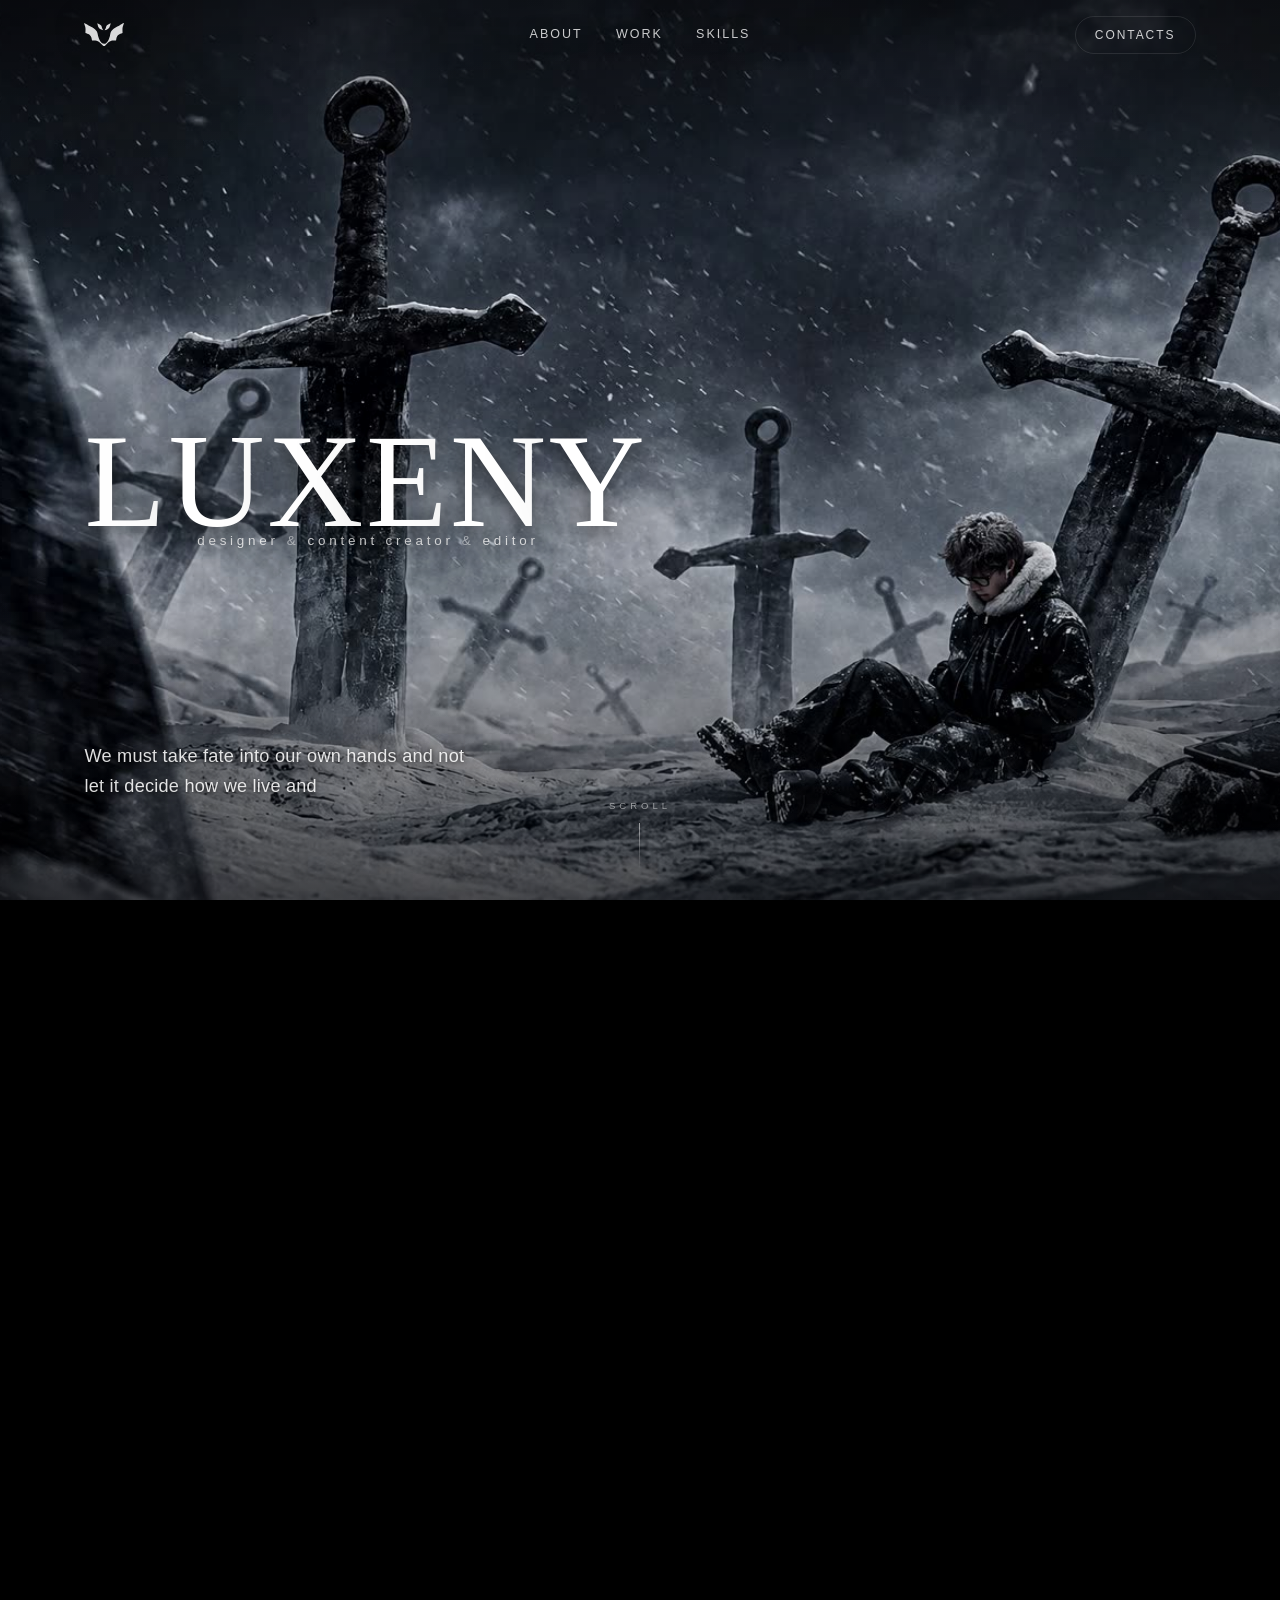
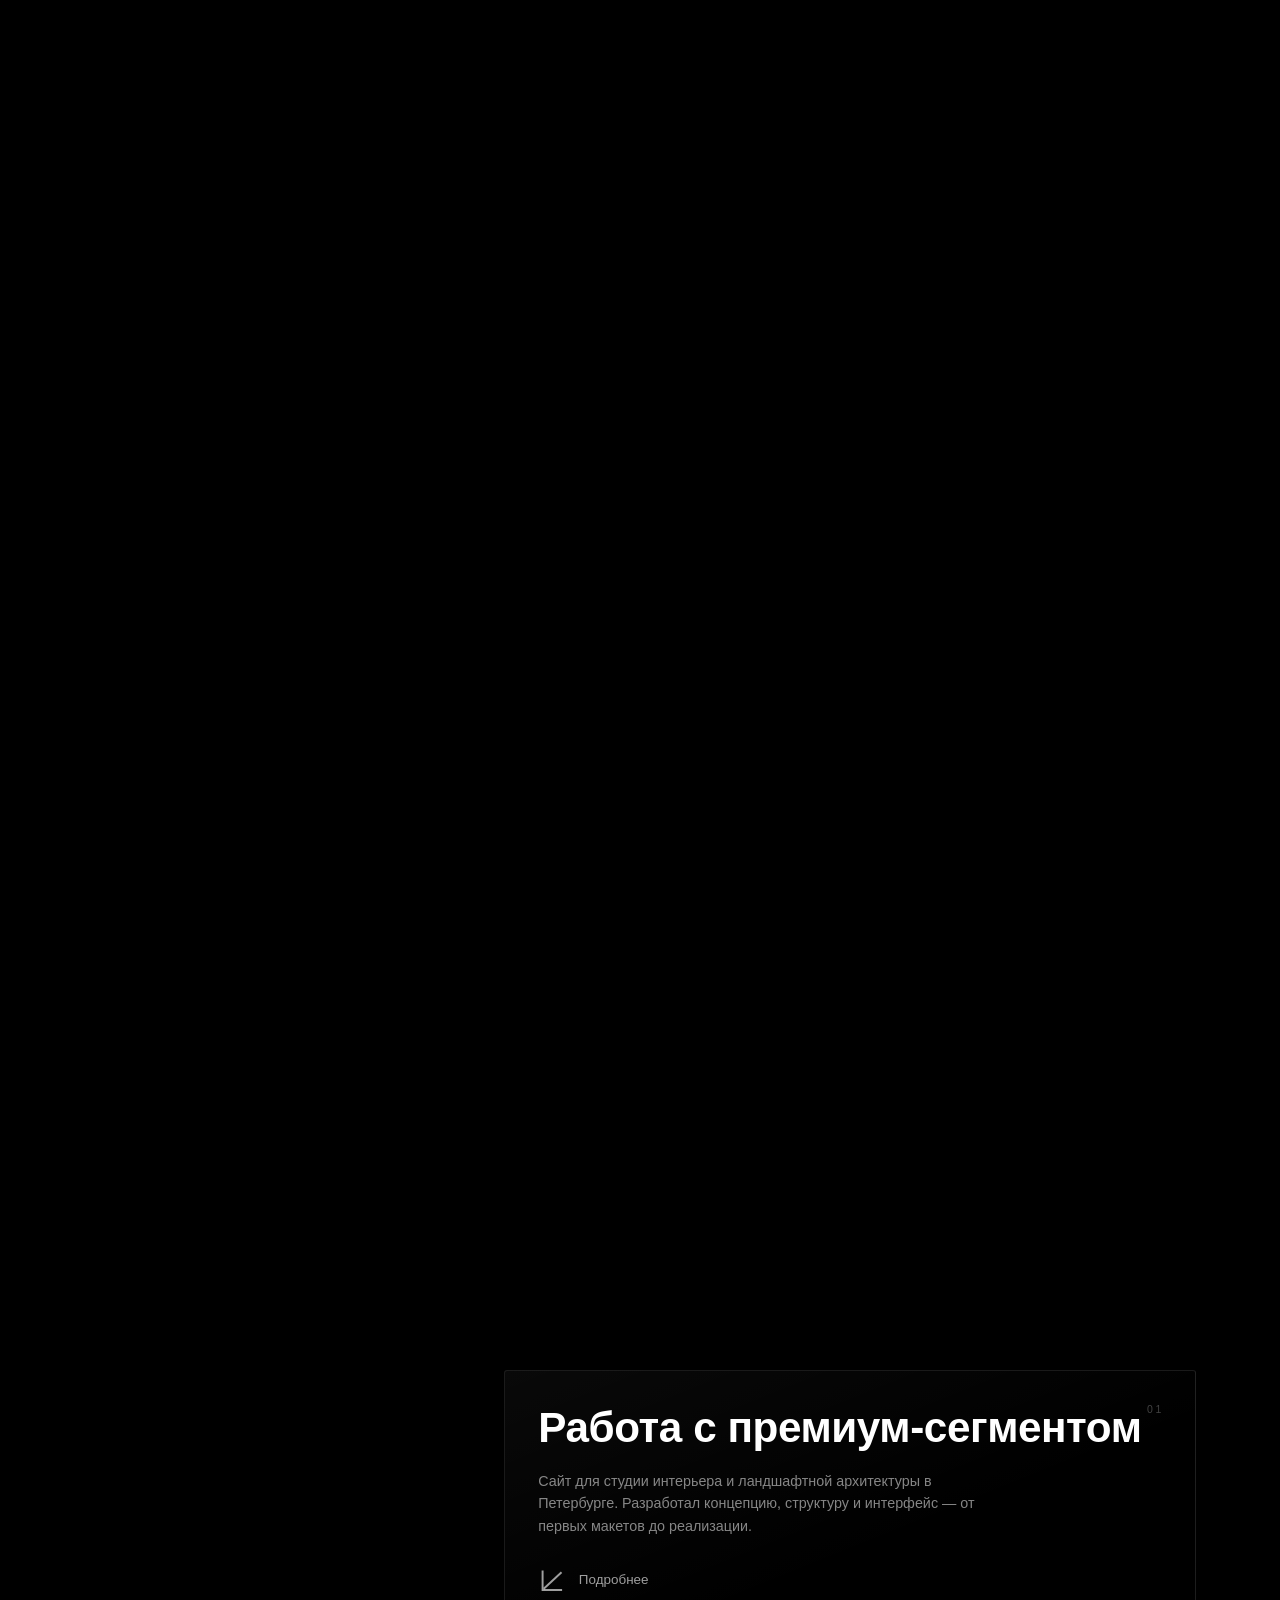
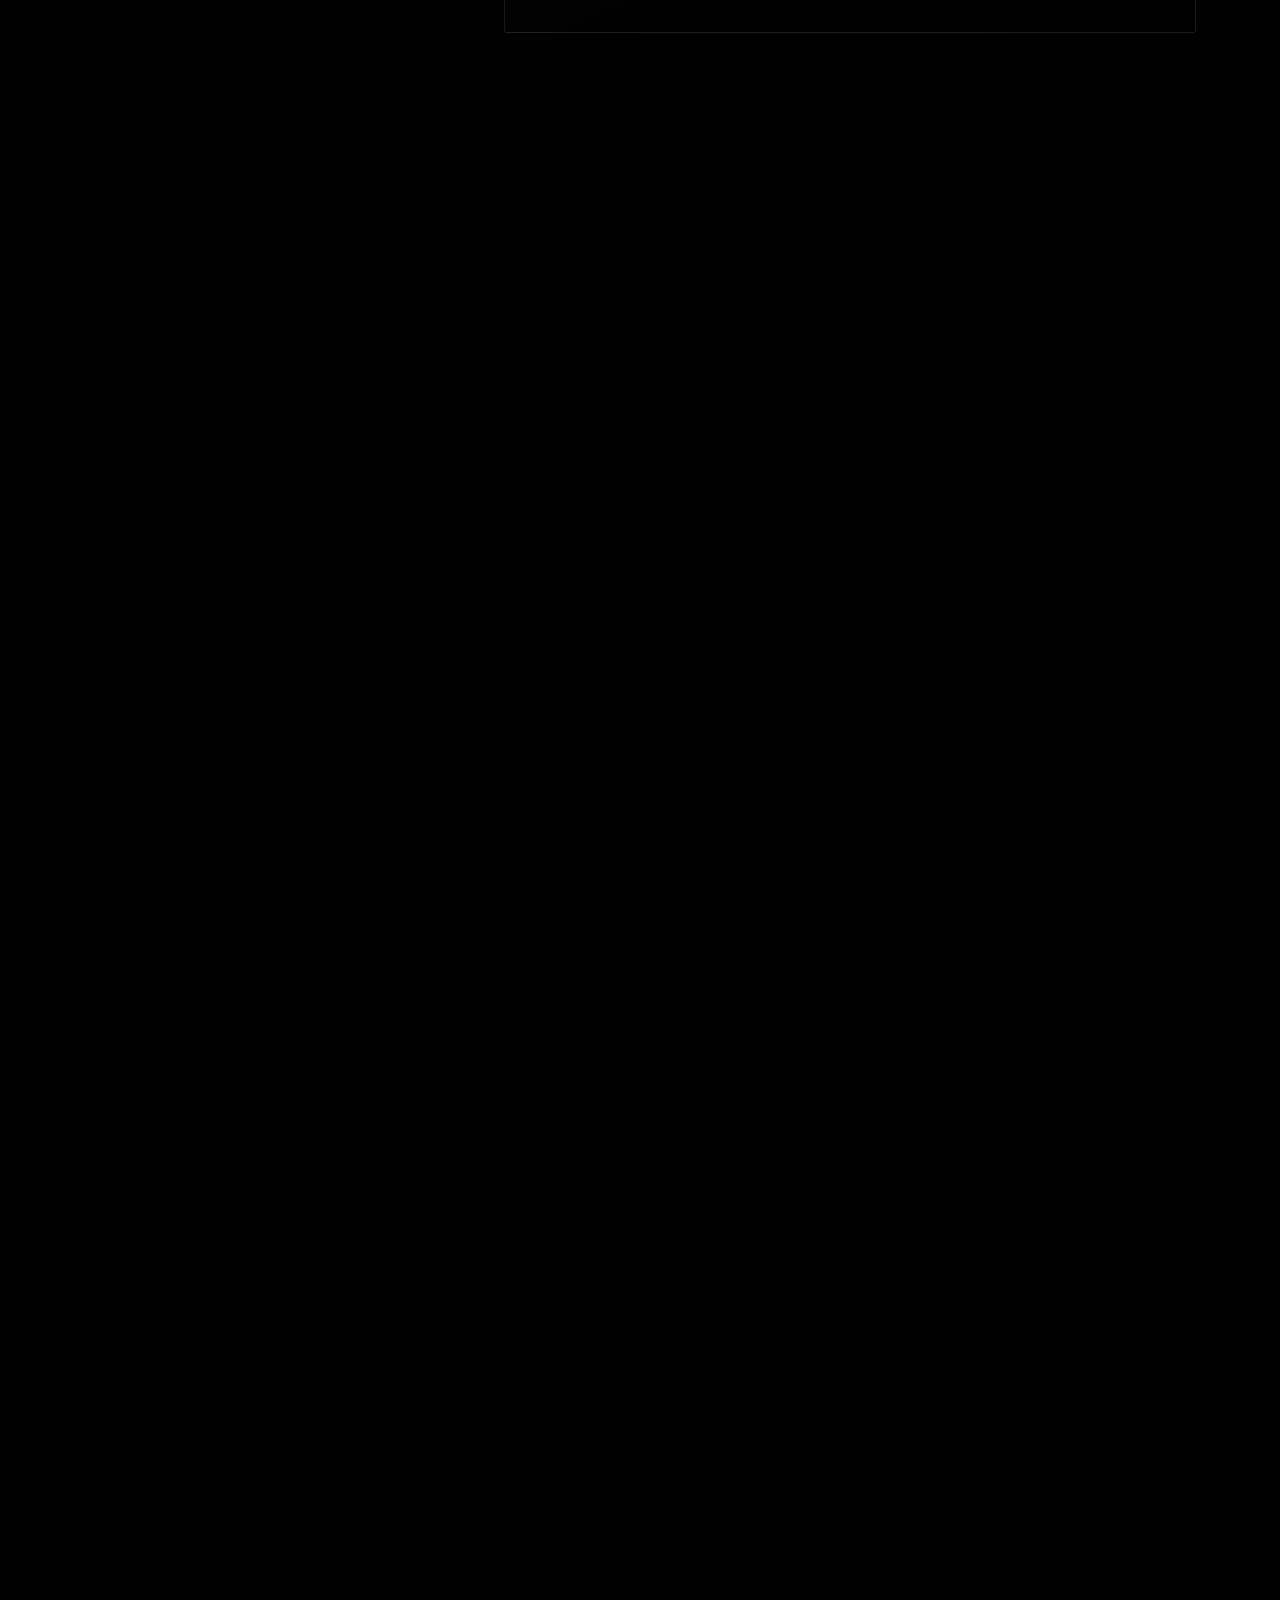
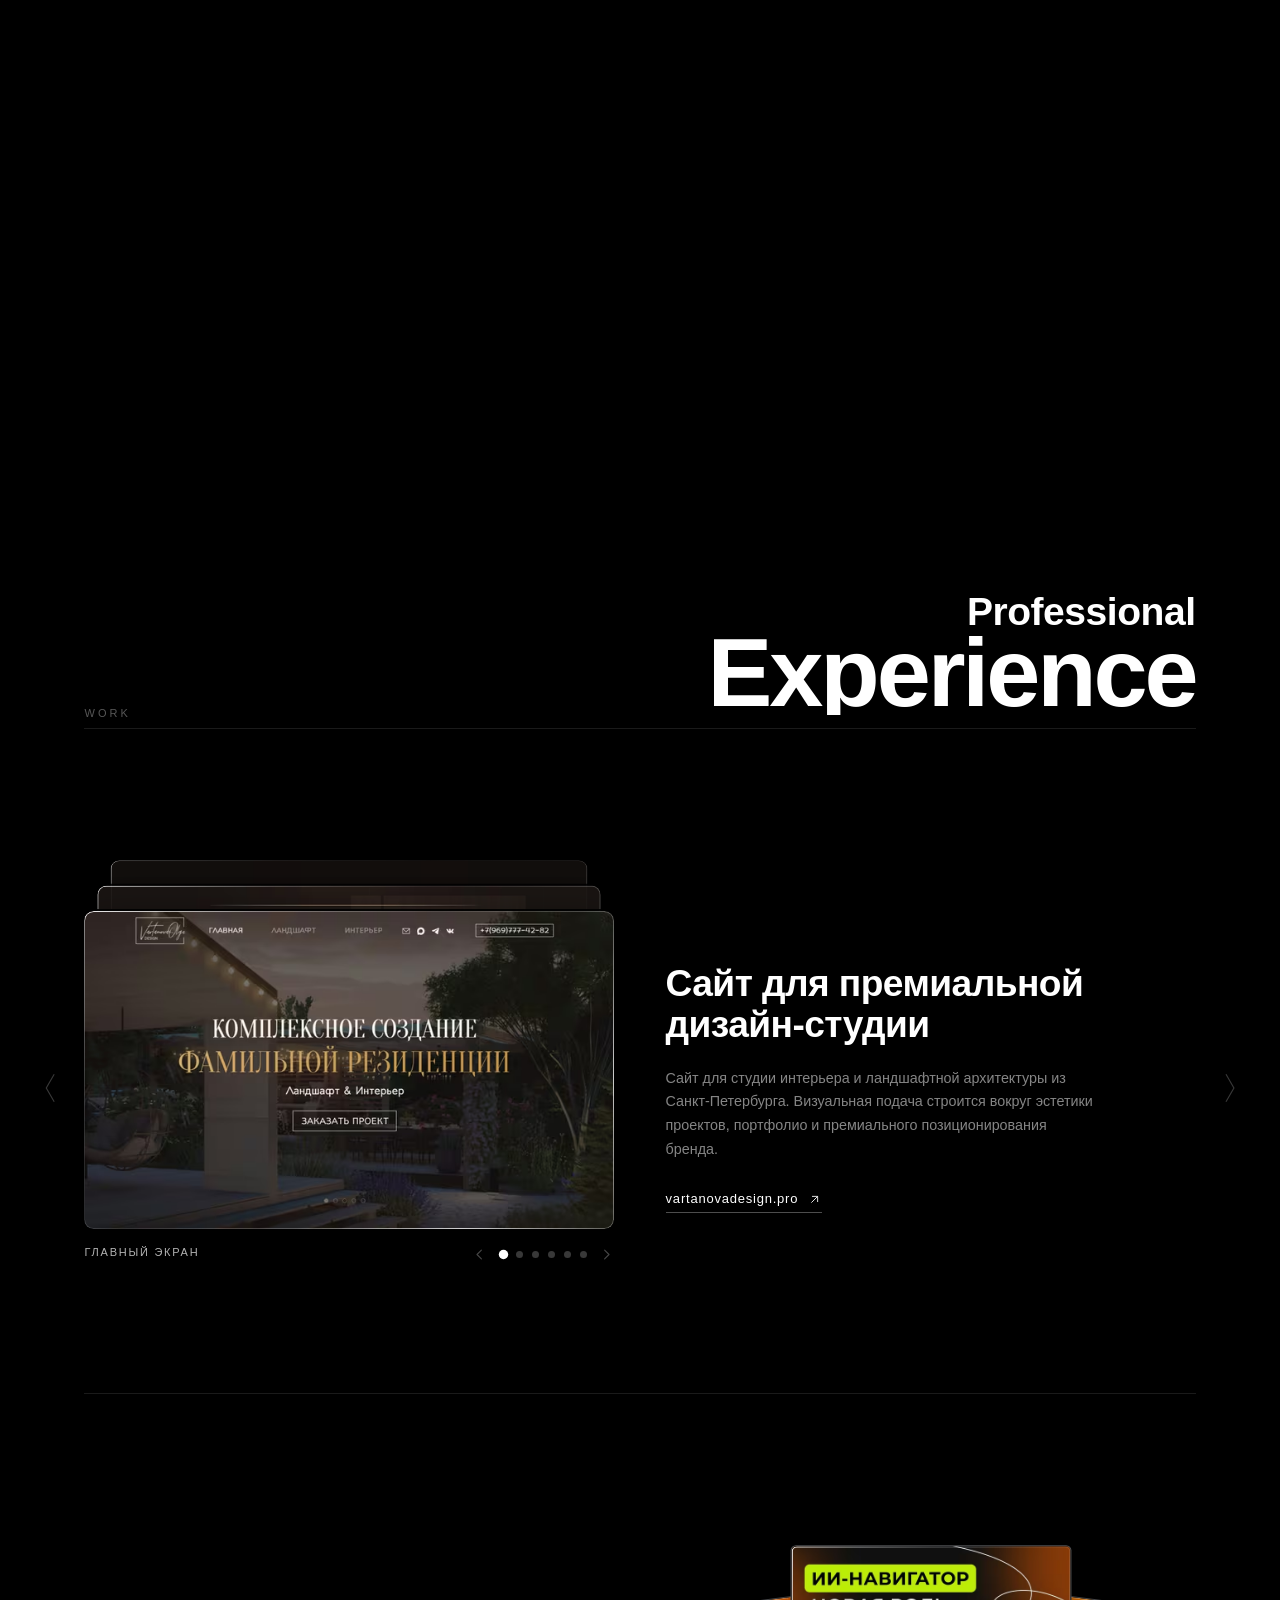
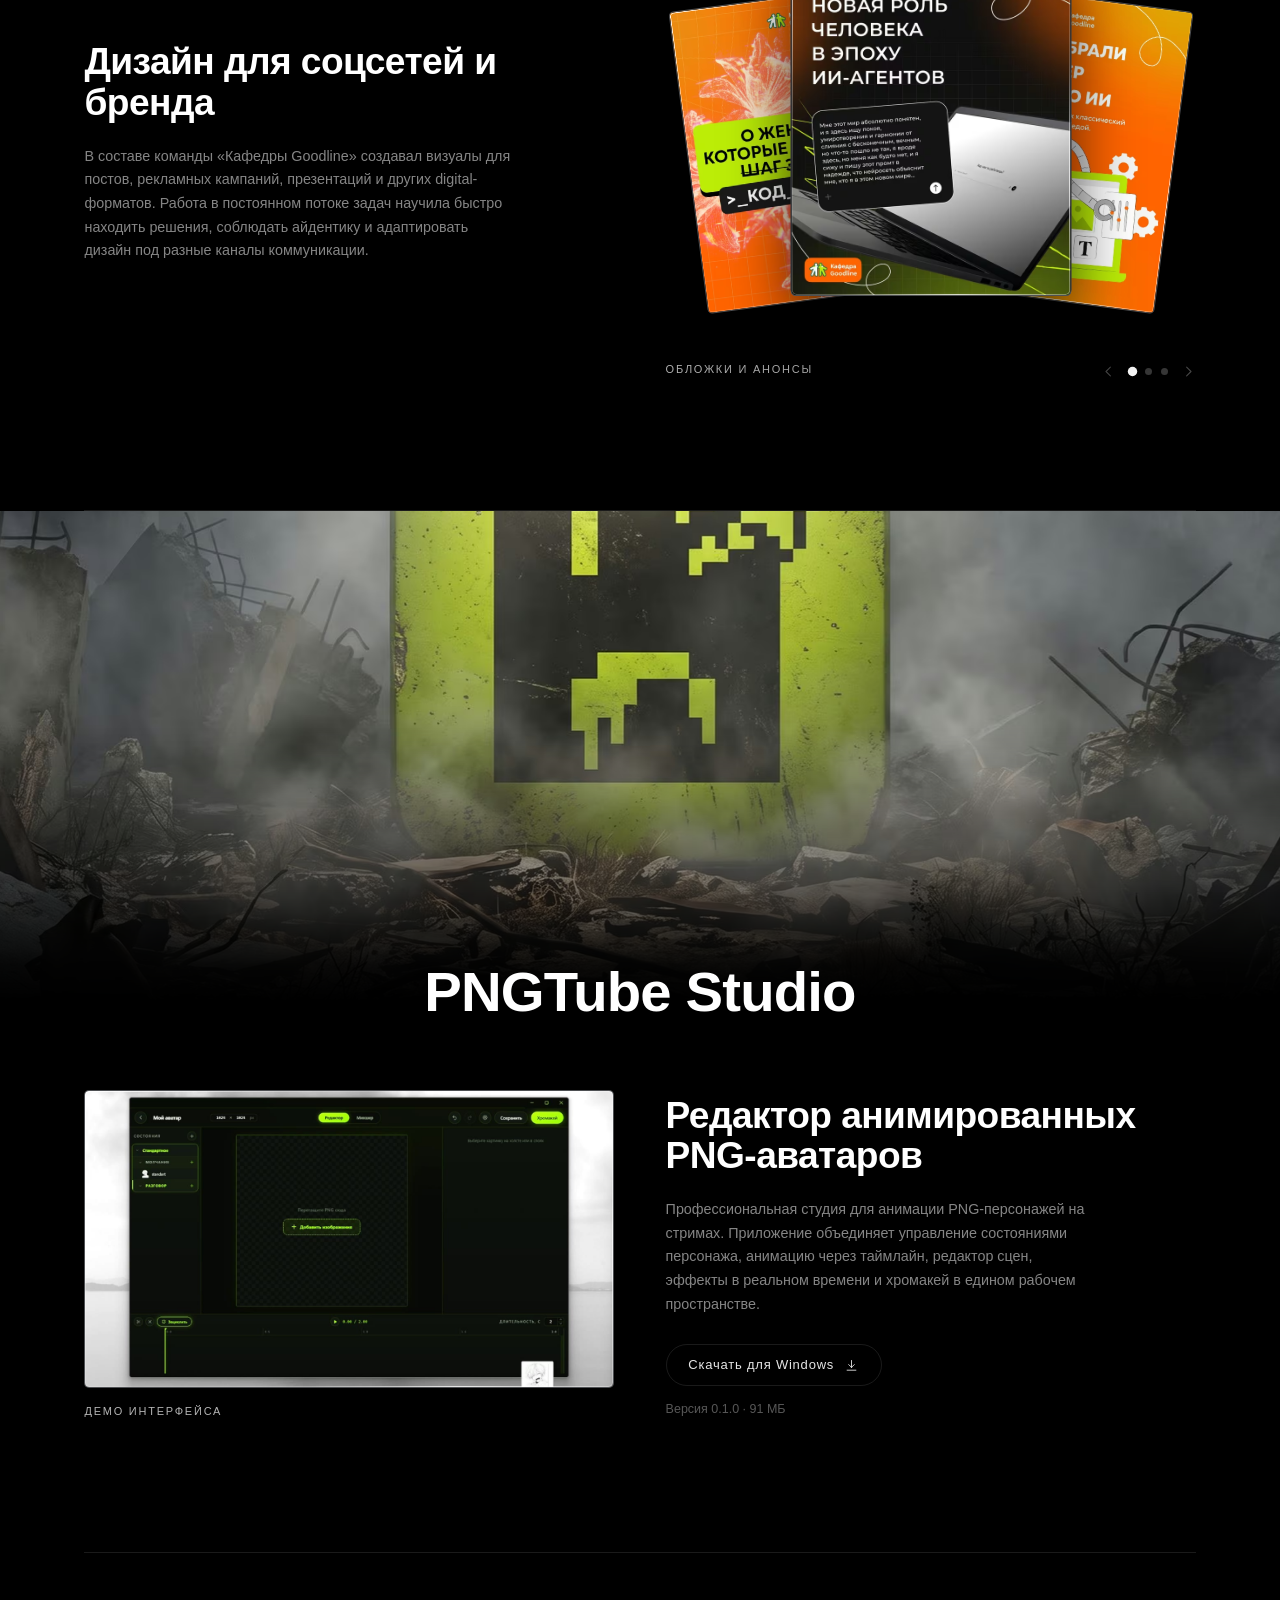
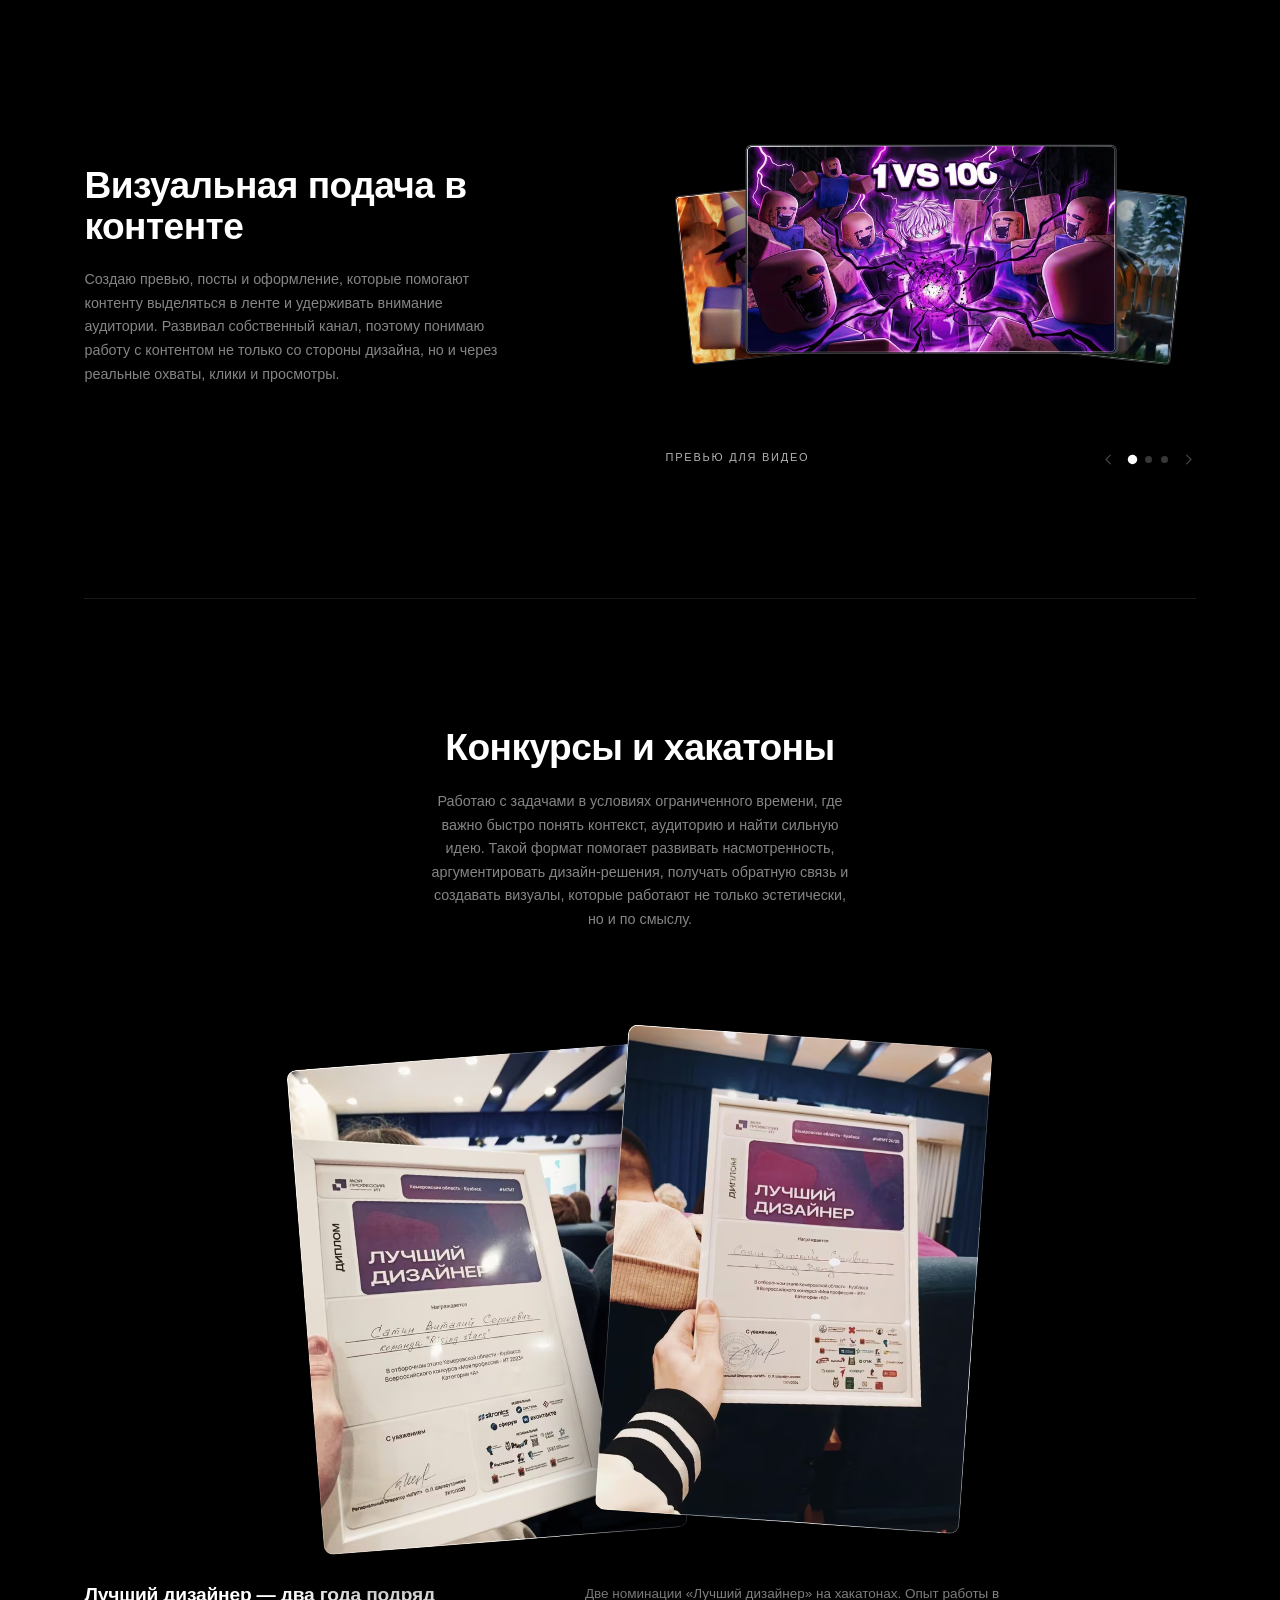
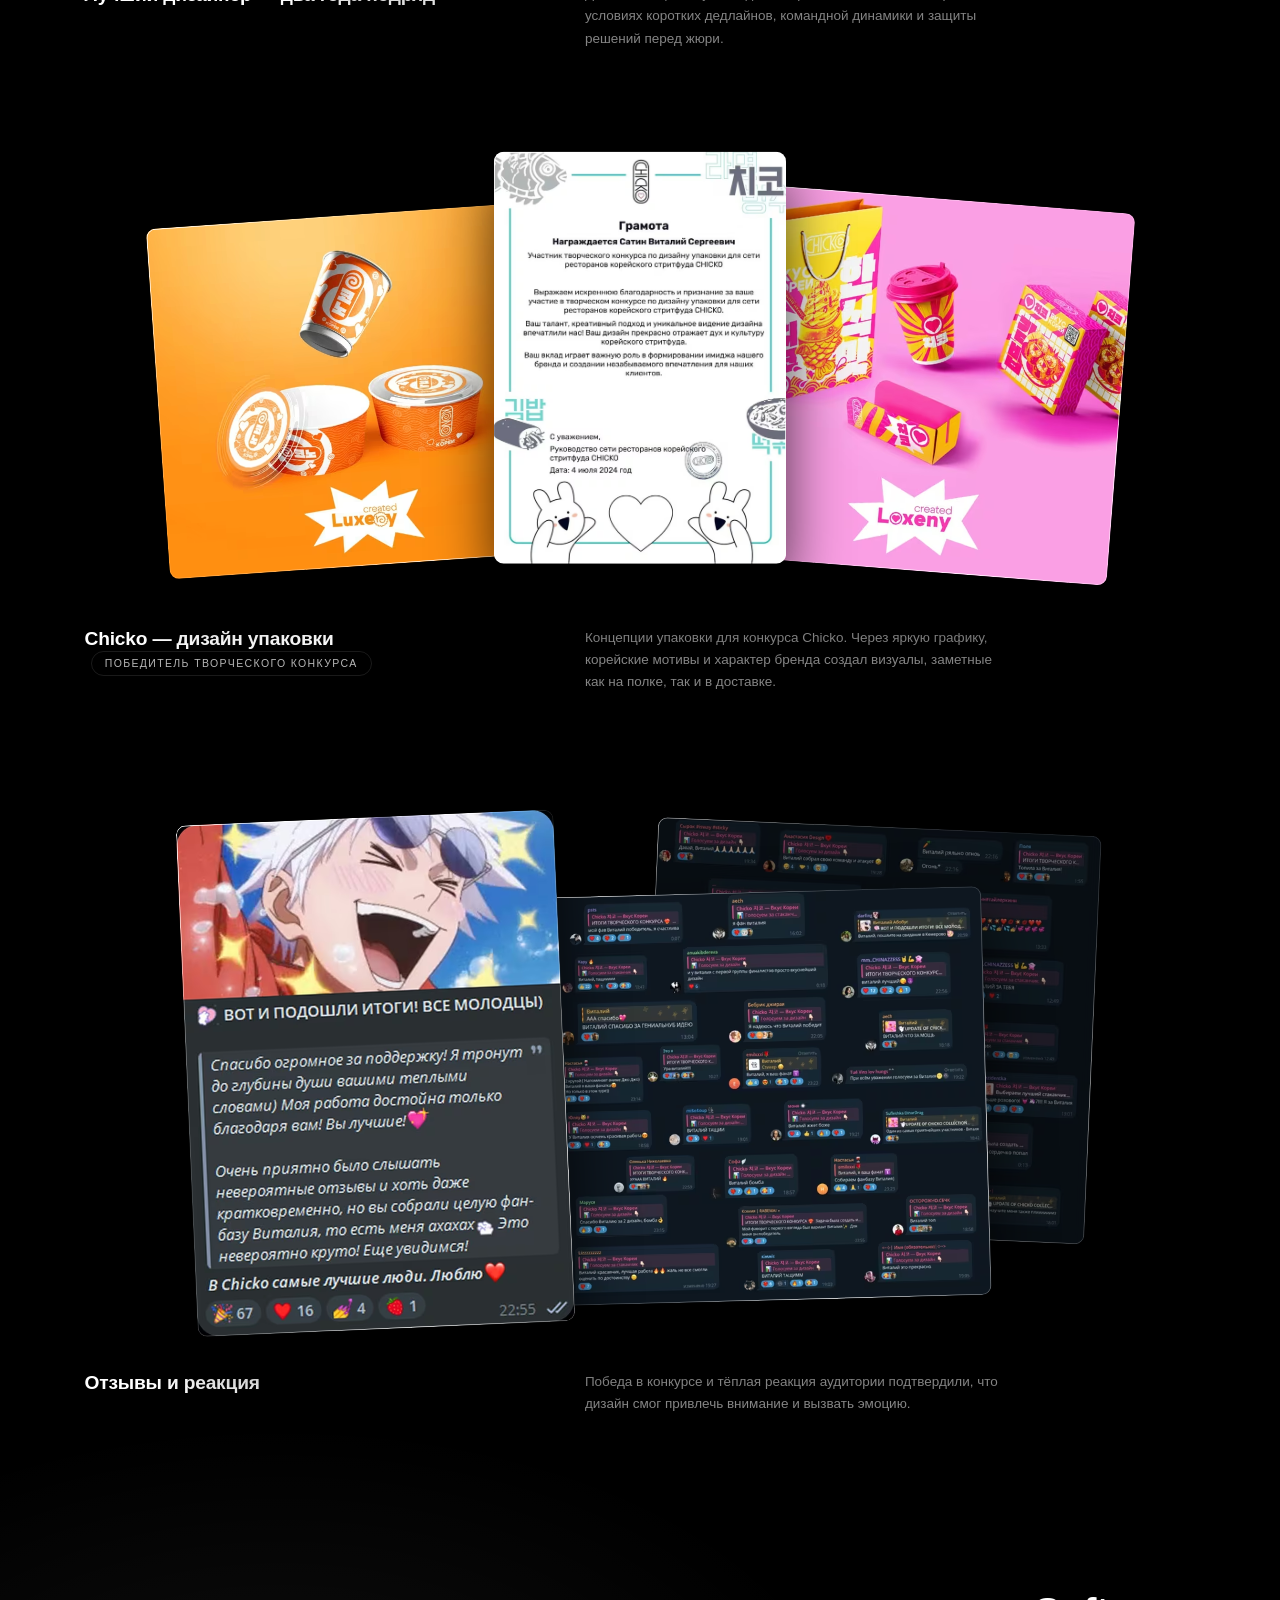
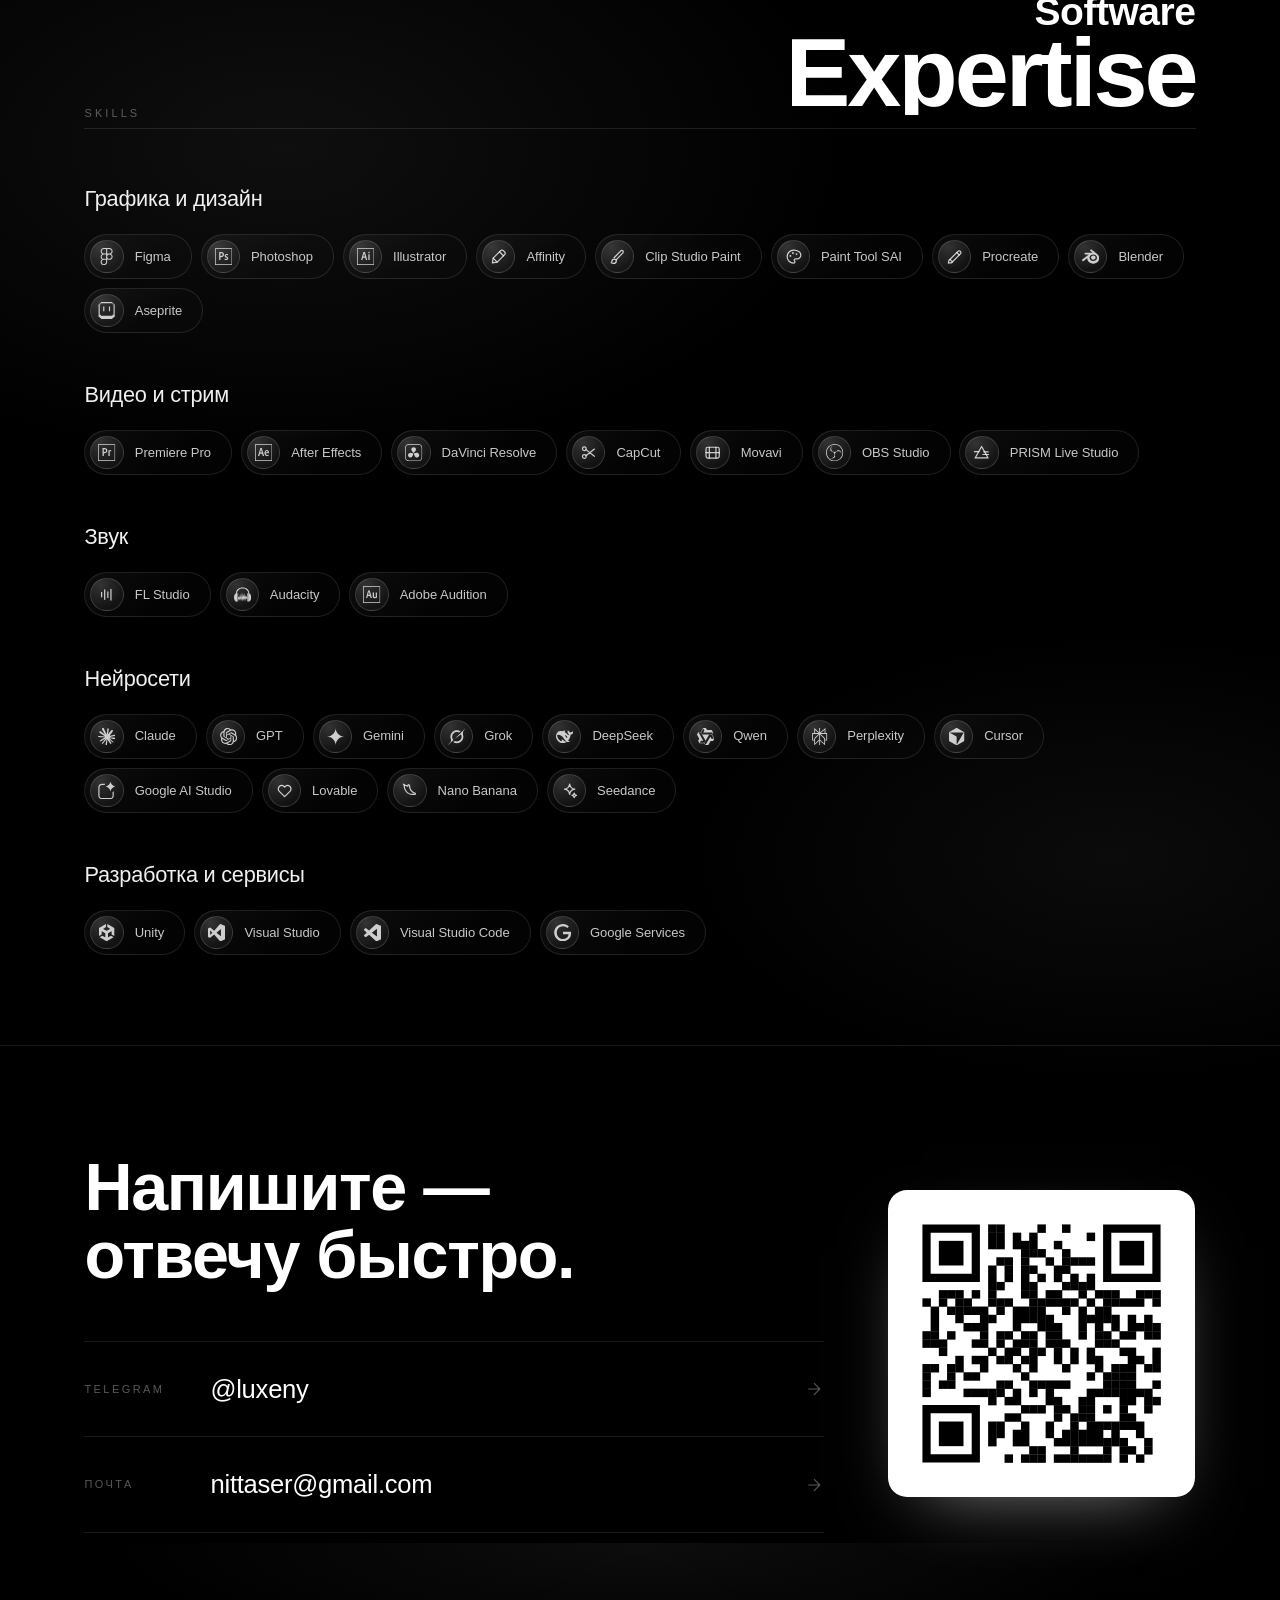
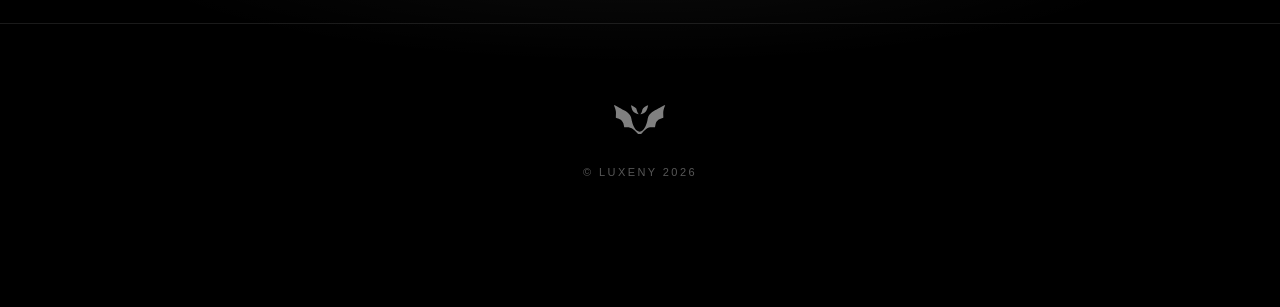
==== commit c99c6ea5: "Вертикальный ролик в герое, чёрное поле снизу, обложка и контакты - hero-portrait.mp4 (624x1108) для" ====
--- a/index.html
+++ b/index.html
@@ -58,8 +58,12 @@
      показывает системный шрифт, поэтому ждать этот запрос незачем -->
 <link rel="preload" as="style" href="https://fonts.googleapis.com/css2?family=DM+Serif+Display&family=Inter+Tight:wght@200;300;400;500;600;700&display=swap" onload="this.onload=null;this.rel='stylesheet'">
 <noscript><link rel="stylesheet" href="https://fonts.googleapis.com/css2?family=DM+Serif+Display&family=Inter+Tight:wght@200;300;400;500;600;700&display=swap"></noscript>
-<link rel="preload" as="image" href="assets/poster.jpg" fetchpriority="high">
-<link rel="stylesheet" href="styles.css?v=2">
+<!-- постер под ориентацию: телефон в портрете тянет вертикальный кадр -->
+<link rel="preload" as="image" href="assets/poster-portrait.jpg" fetchpriority="high"
+      media="(max-width: 900px) and (max-aspect-ratio: 3/4)">
+<link rel="preload" as="image" href="assets/poster.jpg" fetchpriority="high"
+      media="(min-aspect-ratio: 3/4), (min-width: 901px)">
+<link rel="stylesheet" href="styles.css?v=3">
 
 <script type="application/ld+json">
 {
@@ -179,7 +183,7 @@
 
     <video class="hero__video" id="heroVideo"
            muted playsinline webkit-playsinline preload="auto"
-           poster="assets/poster.jpg" disablepictureinpicture
+           disablepictureinpicture
            aria-hidden="true" tabindex="-1"></video>
 
     <div class="hero__grade" aria-hidden="true"></div>
@@ -661,6 +665,6 @@
   </figure>
 </div>
 
-<script src="script.js?v=2"></script>
+<script src="script.js?v=3"></script>
 </body>
 </html>
--- a/styles.css
+++ b/styles.css
@@ -16,6 +16,15 @@
   --ease:cubic-bezier(.22,.61,.36,1);
   --lift:clamp(84px,10vw,132px);   /* воздух над колодой и вокруг главы */
   --r-card:clamp(9px,.75vw,14px); /* скругление у всех карточек с картинками */
+
+  /* Высота панели браузера, которая на телефоне уезжает при прокрутке.
+     Сцена героя держит полную высоту окна (100lvh), а всё, что прижато
+     к её низу, поднимаем на эту величину — иначе в самом начале, пока
+     панель ещё на экране, подписи оказываются под ней. */
+  --vchrome:0px;
+}
+@supports (height:100lvh){
+  :root{--vchrome:calc(100lvh - 100svh)}
 }
 
 *,*::before,*::after{box-sizing:border-box}
@@ -183,7 +192,10 @@
 }
 .hero__stage{
   position:sticky;top:0;
-  height:100vh;height:100svh;
+  /* 100lvh, а не svh: сцена должна закрывать экран и после того, как
+     панель браузера уехала, иначе снизу открывается чёрная полоса */
+  height:100vh;
+  height:100lvh;
   overflow:hidden;
   background:var(--black);
 }
@@ -197,6 +209,8 @@
 @media (max-aspect-ratio:1/1){
   .hero__video{object-position:66% 50%}
 }
+/* вертикальный ролик обрезан по кадру заранее — смещать его не нужно */
+.hero__video--portrait{object-position:50% 50%}
 
 /* кинематографичная подложка: виньетка + затемнение под меню */
 .hero__grade{
@@ -266,7 +280,8 @@
 
 /* — цитата, проявляется по словам вместе с видео — */
 .hero__quote{
-  position:absolute;left:var(--pad);bottom:clamp(54px,11vh,104px);
+  position:absolute;left:var(--pad);
+  bottom:calc(clamp(54px,11vh,104px) + var(--vchrome));
   margin:0;
   width:min(38ch,44vw);
   font-size:clamp(15px,1.42vw,23px);
@@ -298,7 +313,8 @@
 
 /* — подсказка Scroll — */
 .hero__hint{
-  position:absolute;left:50%;bottom:clamp(22px,3.4vh,44px);
+  position:absolute;left:50%;
+  bottom:calc(clamp(22px,3.4vh,44px) + var(--vchrome));
   transform:translateX(-50%);
   pointer-events:none;
 }
@@ -876,15 +892,17 @@
   content:"";position:absolute;inset:0;pointer-events:none;
   /* затемнение только снизу: картинка уходит в фон страницы и держит
      подпись, а сверху начинается сразу от линии раздела, в полную силу */
+  /* к нижнему краю затемнение доходит до плотного чёрного заранее:
+     иначе под названием оставалась светлая полоска фотографии */
   background:linear-gradient(180deg,
     rgba(0,0,0,0)     0%,
-    rgba(0,0,0,0)    44%,
-    rgba(0,0,0,.08)  53%,
-    rgba(0,0,0,.20)  63%,
-    rgba(0,0,0,.38)  73%,
-    rgba(0,0,0,.58)  81%,
-    rgba(0,0,0,.78)  88%,
-    rgba(0,0,0,.93)  95%,
+    rgba(0,0,0,0)    40%,
+    rgba(0,0,0,.10)  50%,
+    rgba(0,0,0,.26)  60%,
+    rgba(0,0,0,.46)  69%,
+    rgba(0,0,0,.70)  77%,
+    rgba(0,0,0,.90)  84%,
+    var(--black)     91%,
     var(--black)    100%);
 }
 .cover__title{
@@ -1151,8 +1169,11 @@
   border-top:1px solid var(--line);
 }
 .contact__grid{
-  display:grid;grid-template-columns:1.3fr 1fr;
-  gap:clamp(34px,6vw,110px);align-items:center;
+  display:grid;
+  /* колонка QR фиксированной ширины, остальное отдаём строкам контактов:
+     при долях справа от «Telegram» и «Почты» оставалось пустое поле */
+  grid-template-columns:1fr clamp(210px,24vw,330px);
+  gap:clamp(34px,5vw,86px);align-items:center;
 }
 .contact__title{
   margin:0 0 clamp(30px,4vw,52px);
@@ -1164,7 +1185,7 @@
 .contact__links li:last-child{border-bottom:1px solid var(--line)}
 .contact__links a{
   display:grid;grid-template-columns:110px 1fr auto;align-items:center;gap:16px;
-  padding:clamp(16px,2vw,24px) 0;
+  padding:clamp(18px,2.2vw,28px) 0;
   transition:padding-left .45s var(--ease);
 }
 .contact__links a:hover{padding-left:12px}
@@ -1172,7 +1193,8 @@
   font-size:11px;letter-spacing:.22em;text-transform:uppercase;color:var(--mute-2);
 }
 .contact__value{
-  font-size:clamp(16px,1.7vw,24px);font-weight:400;color:#fff;
+  font-size:clamp(17px,2vw,28px);font-weight:400;color:#fff;
+  letter-spacing:-.01em;
 }
 .contact__links svg{width:20px;height:20px;color:rgba(255,255,255,.35);transition:color .45s var(--ease)}
 .contact__links a:hover svg{color:#fff}
@@ -1181,7 +1203,7 @@
 .contact__qr{
   position:relative;
   justify-self:end;align-self:center;
-  width:min(100%,clamp(210px,24vw,330px));
+  width:100%;
   aspect-ratio:1/1;
   /* сцена для покачивания: без перспективы поворот читался бы плоским */
   perspective:900px;
@@ -1396,7 +1418,9 @@
   .case__arrow--prev{left:0}
   .case__arrow--next{right:0}
 
-  .contact__grid{grid-template-columns:1fr;justify-items:start}
+  /* одна колонка: строки контактов тянутся во всю ширину экрана,
+     иначе справа от них остаётся пустое поле */
+  .contact__grid{grid-template-columns:1fr}
   /* на узком экране QR уходит под ссылки: сначала обращение и контакты */
   .contact__qr{justify-self:center;width:min(72vw,300px);margin-top:clamp(8px,2vh,20px)}
 
@@ -1415,7 +1439,7 @@
   .hero__sub{font-size:clamp(11px,3.1vw,15px);letter-spacing:.18em;text-indent:.18em}
   .hero__quote{
     width:min(32ch,86vw);
-    bottom:clamp(40px,8vh,72px);
+    bottom:calc(clamp(40px,8vh,72px) + var(--vchrome));
     line-height:1.55;
   }
   .hero__quote::before{width:30px;margin-bottom:12px}
@@ -1472,7 +1496,7 @@
   .hero__sub{font-size:clamp(10px,1.4vw,13px)}
   .hero__quote{
     width:min(34ch,42vw);
-    bottom:clamp(18px,5vh,34px);
+    bottom:calc(clamp(18px,5vh,34px) + var(--vchrome));
     font-size:clamp(12px,1.5vw,15px);
     line-height:1.45;
   }
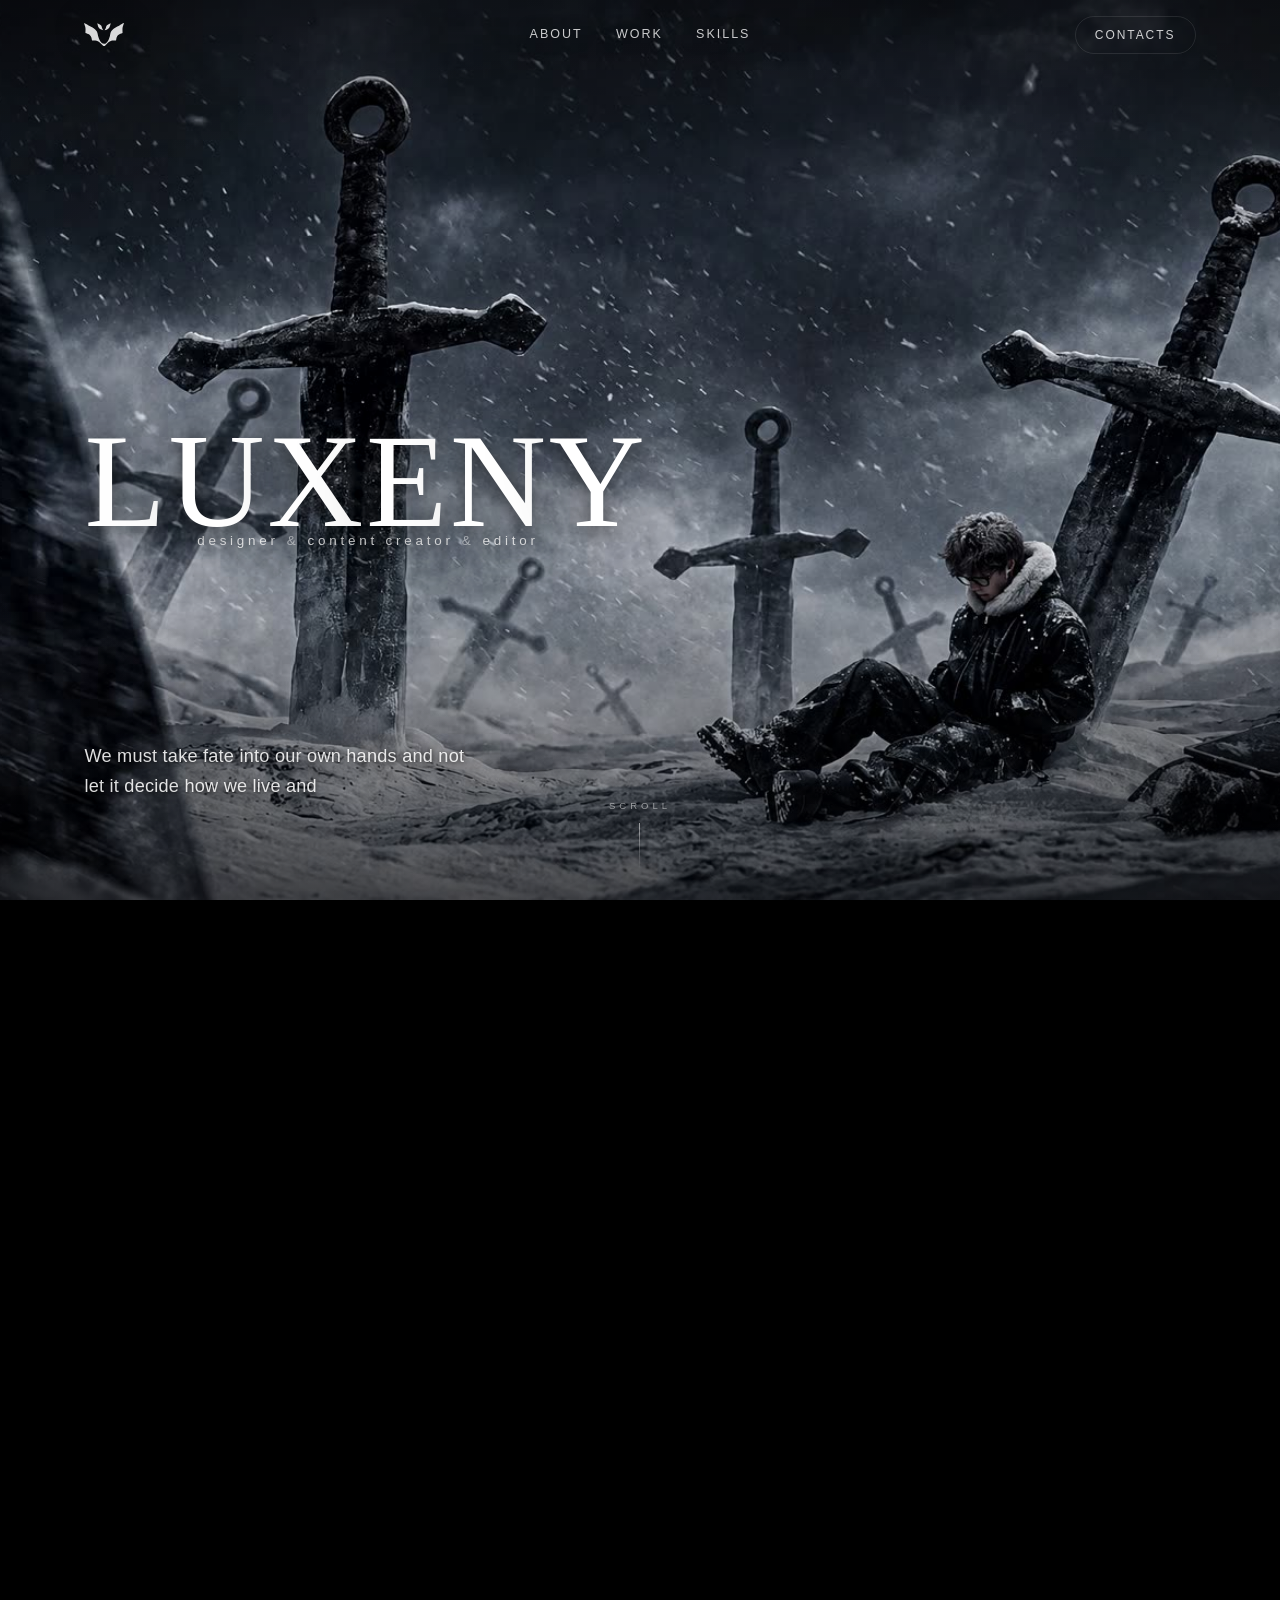
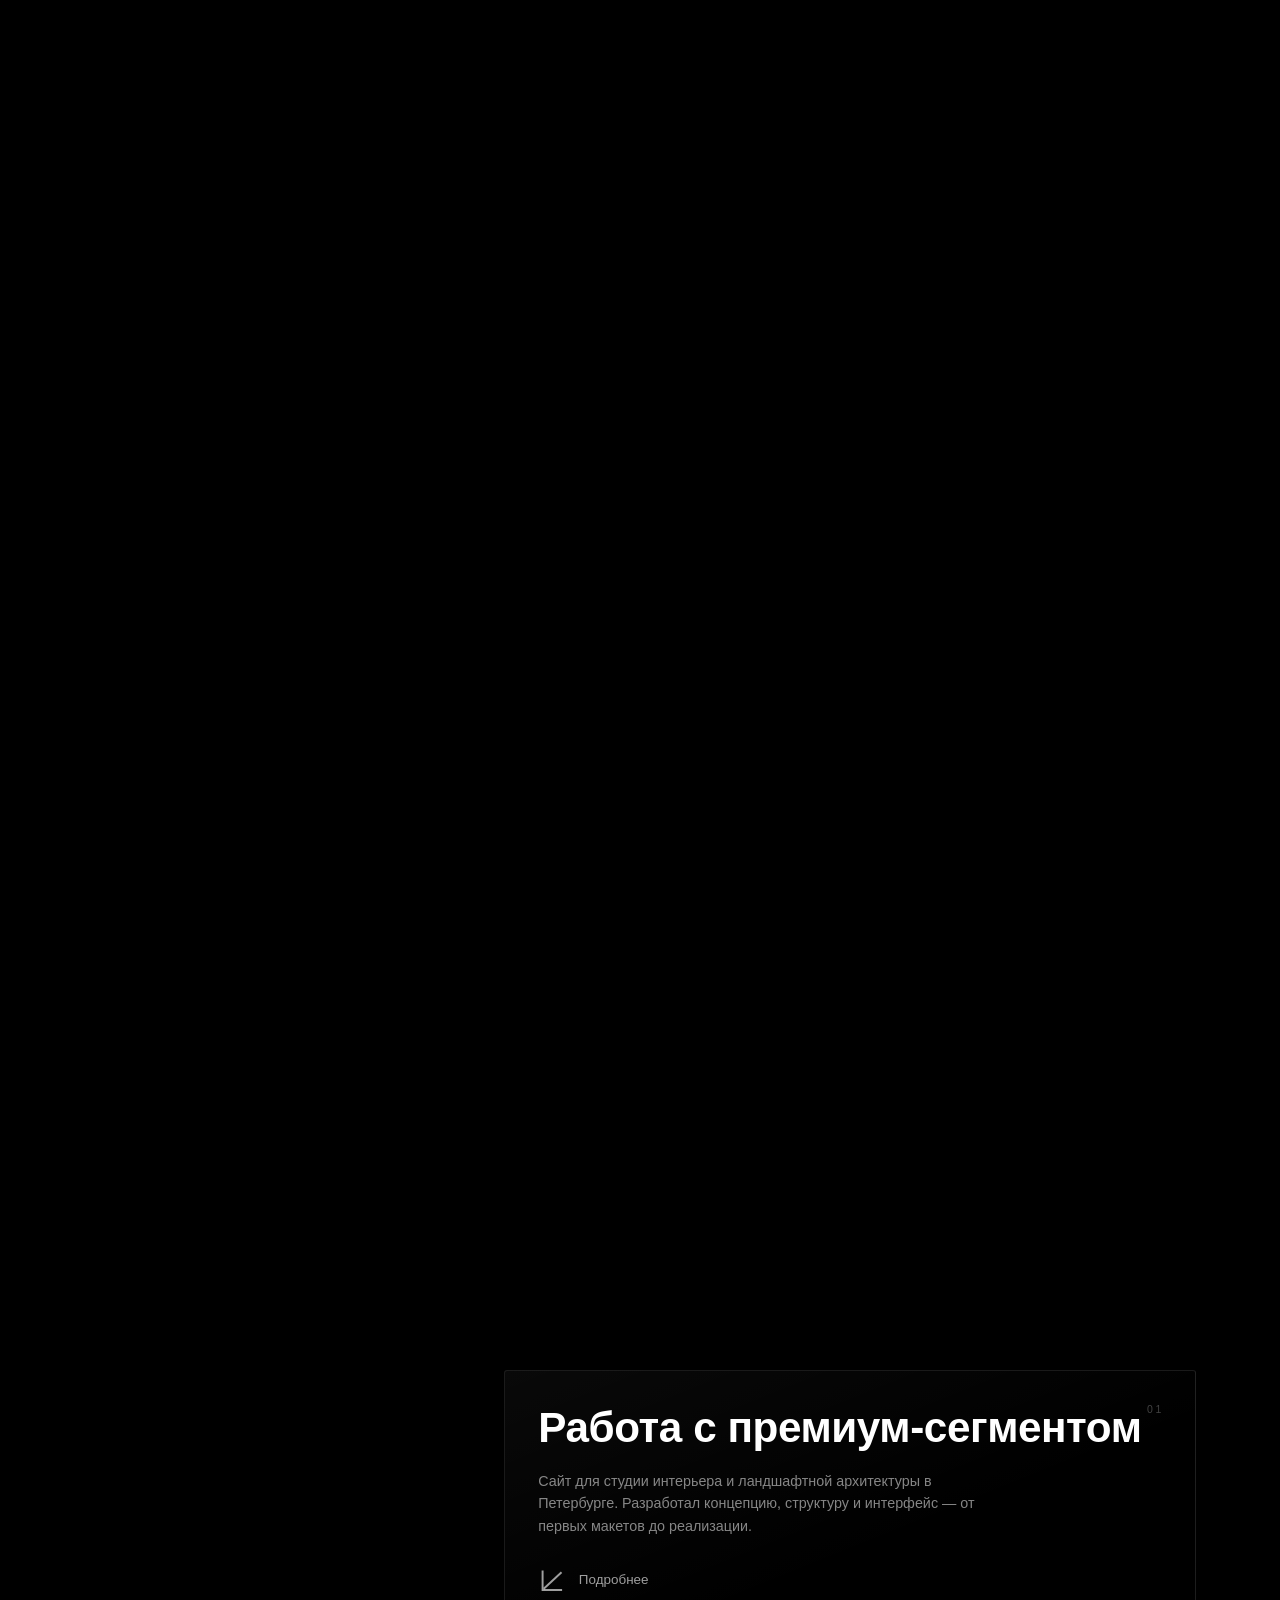
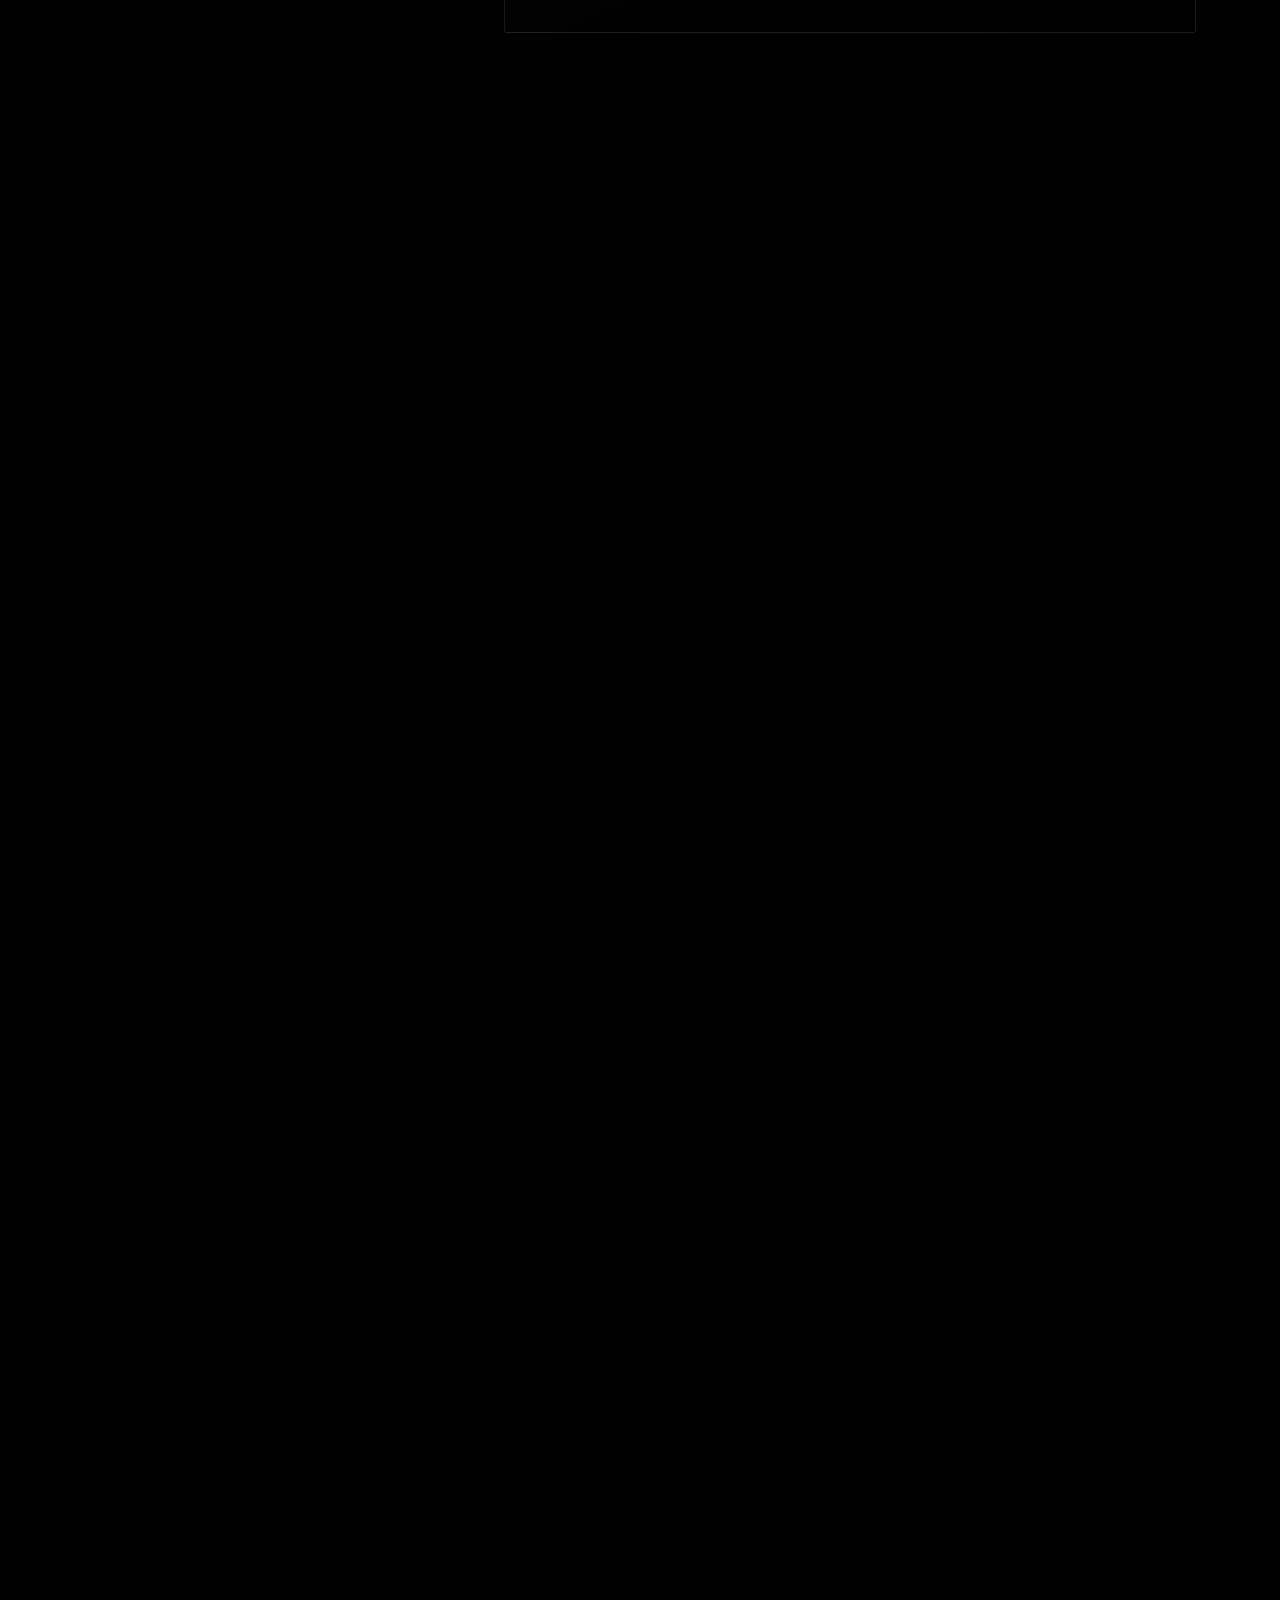
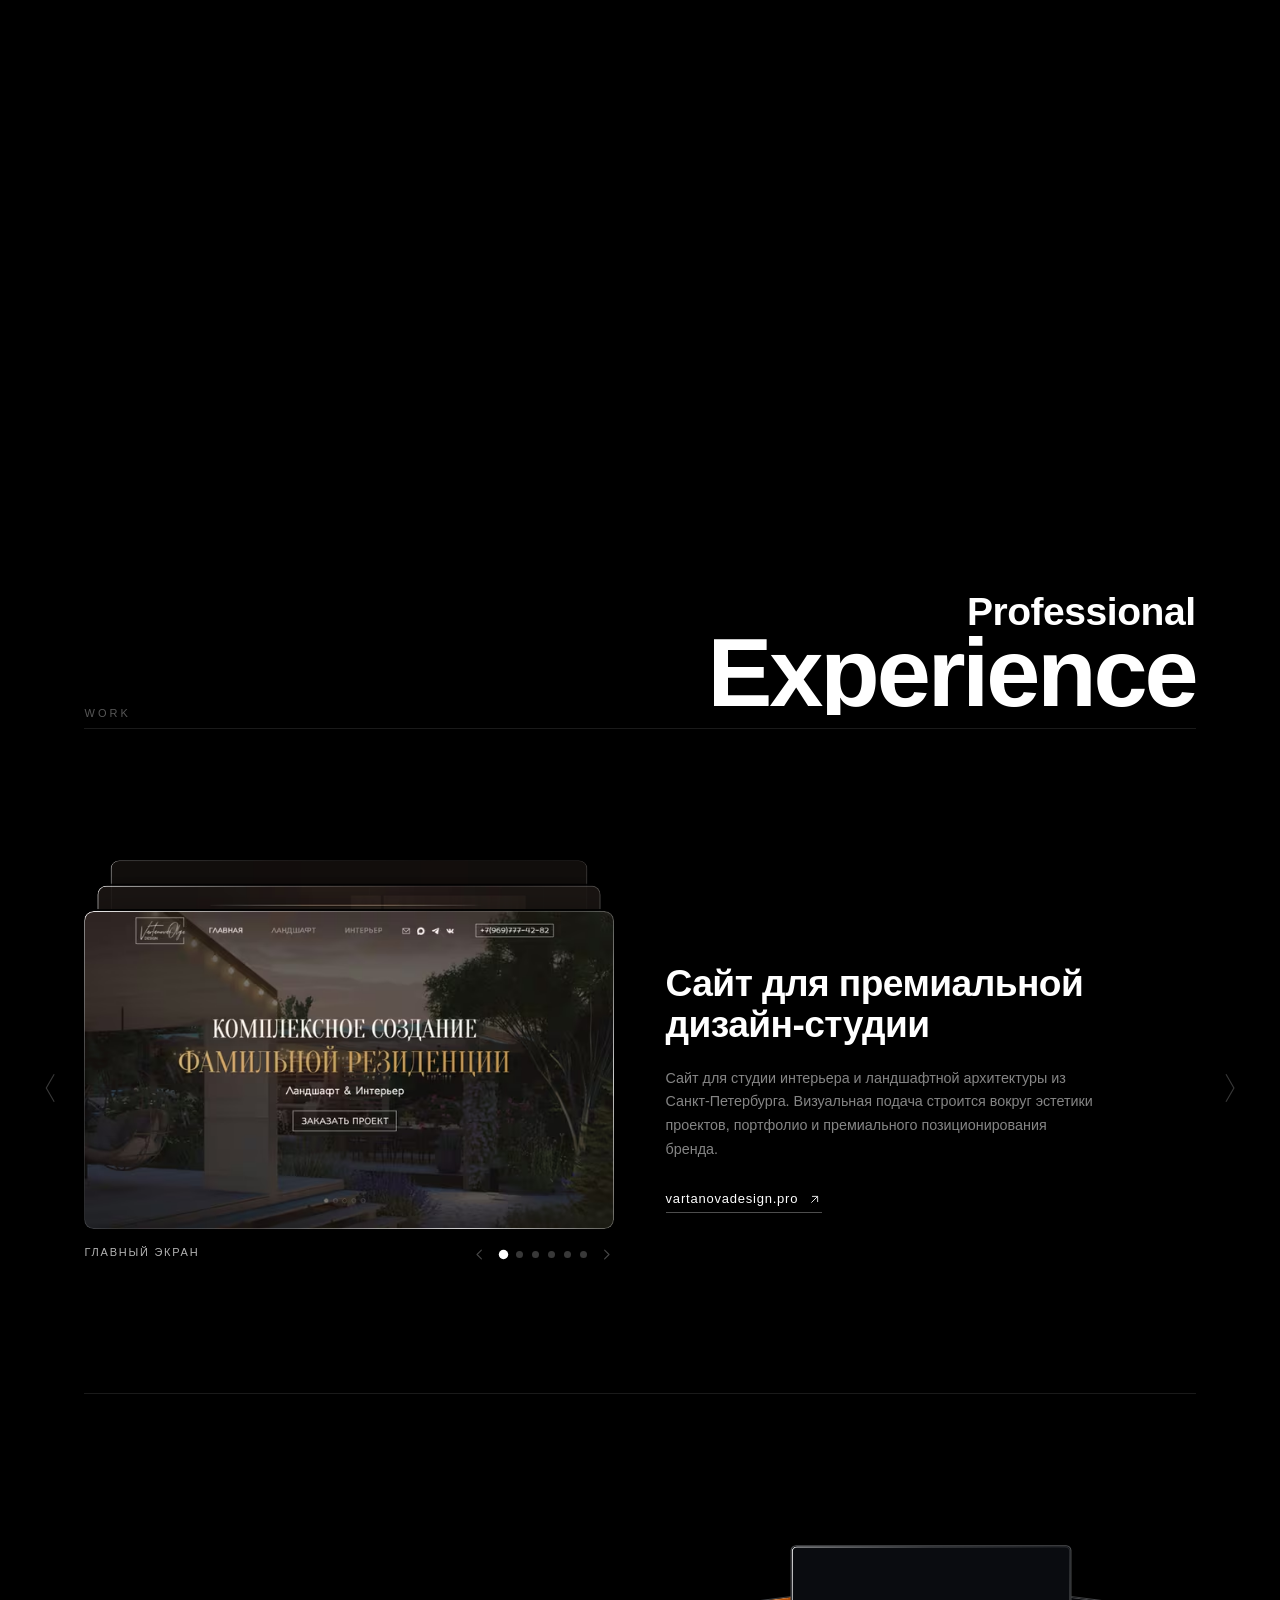
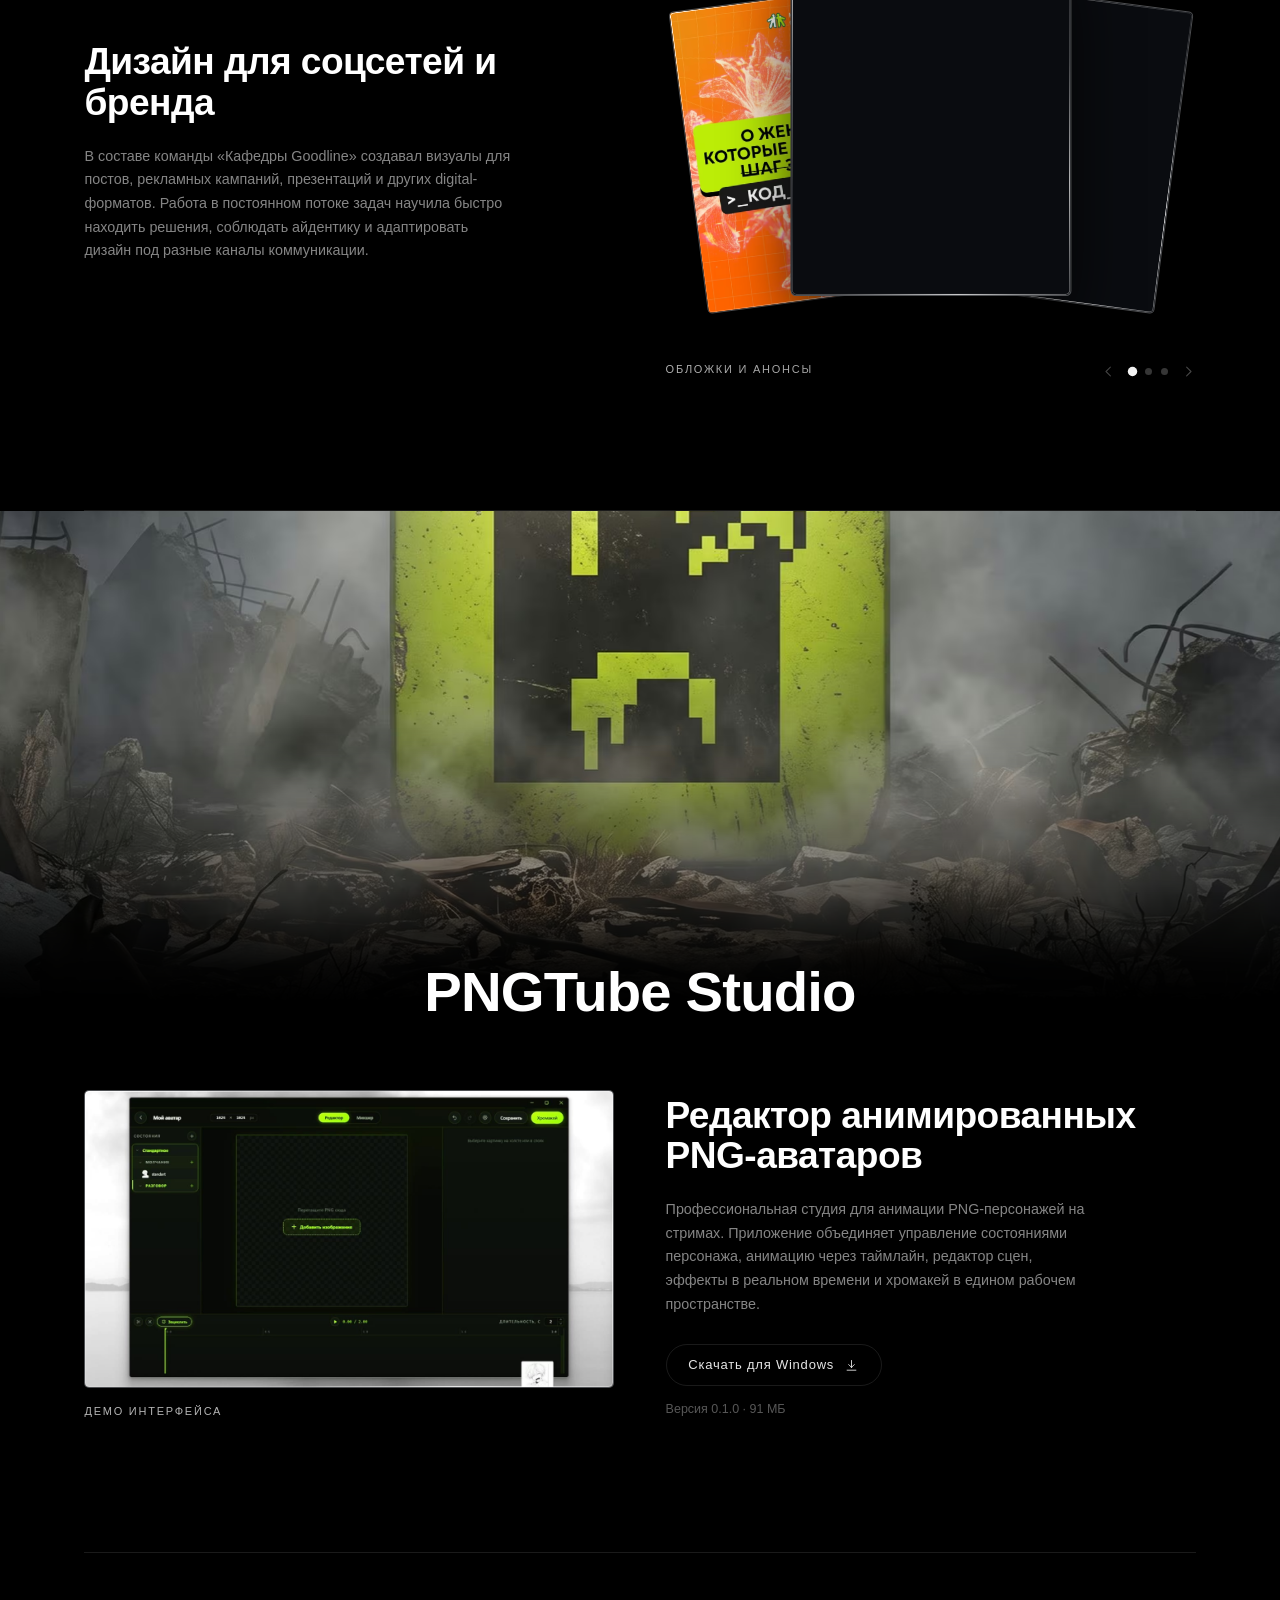
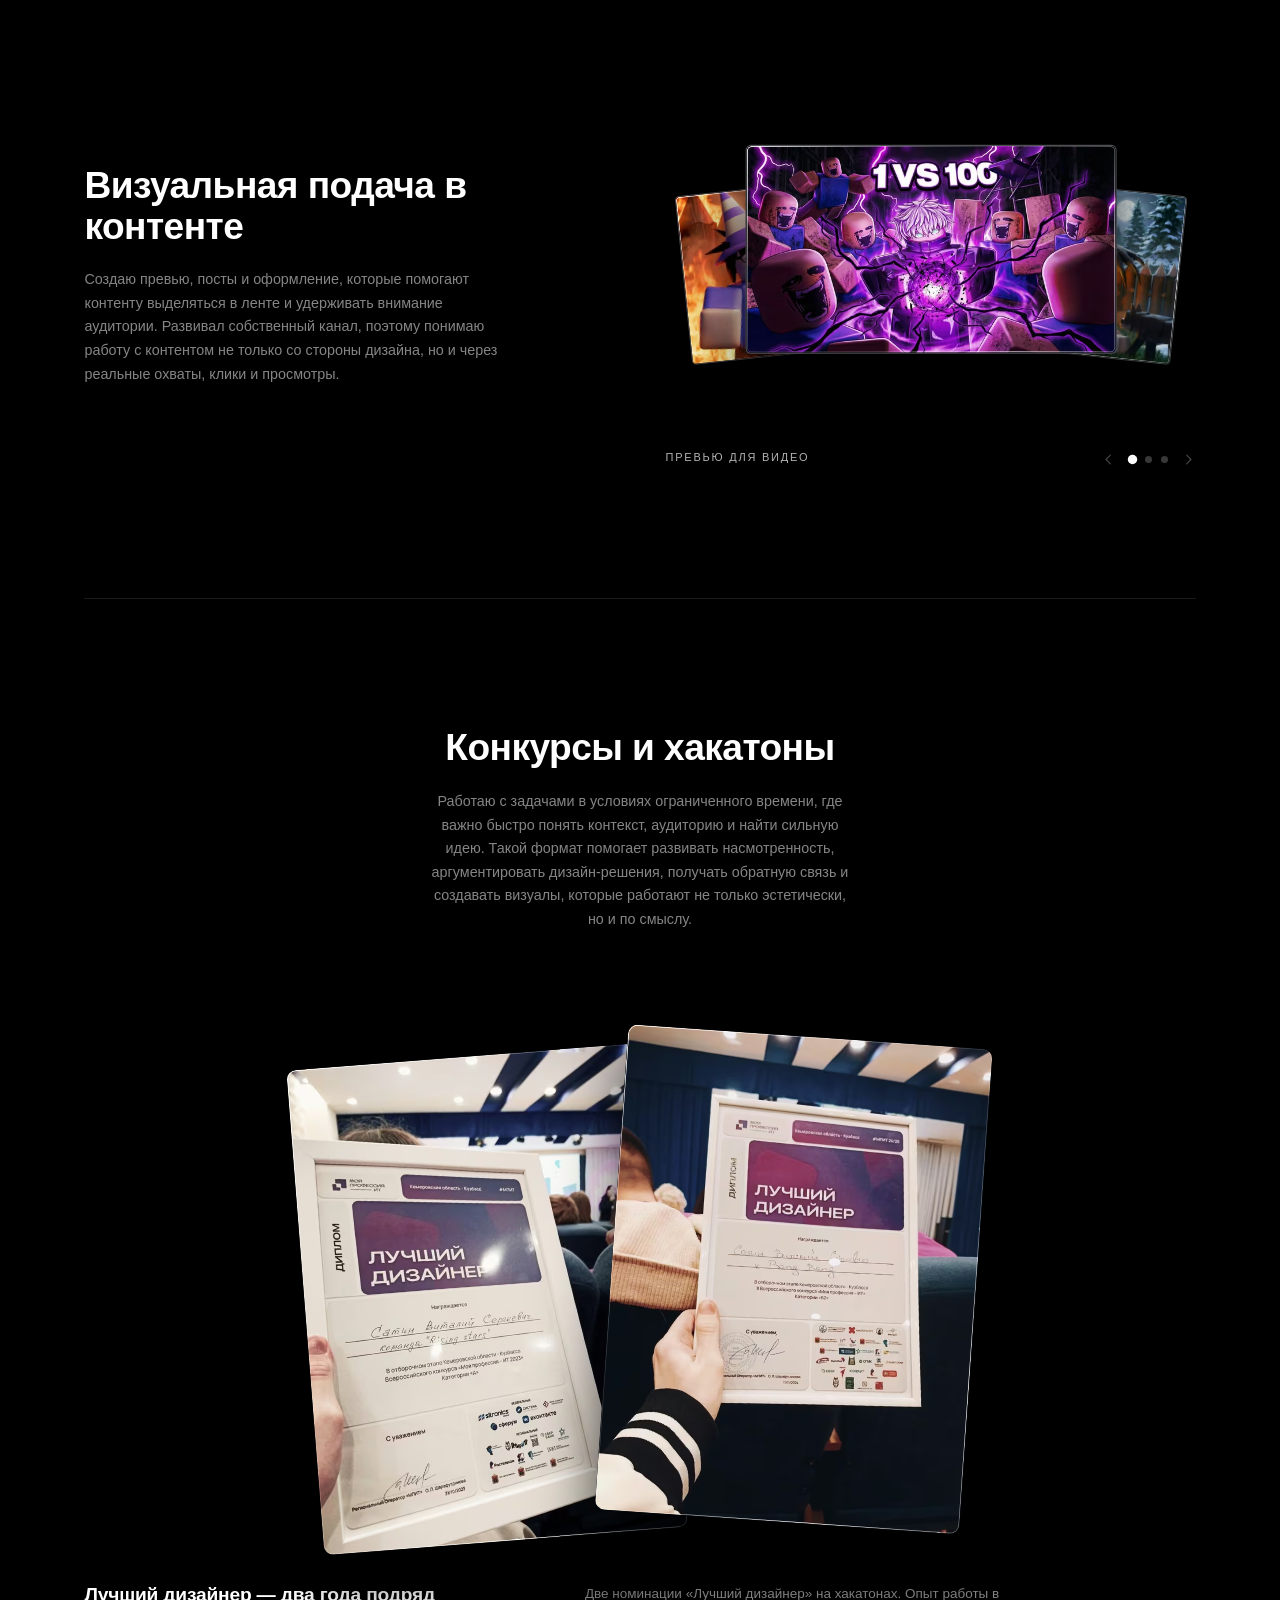
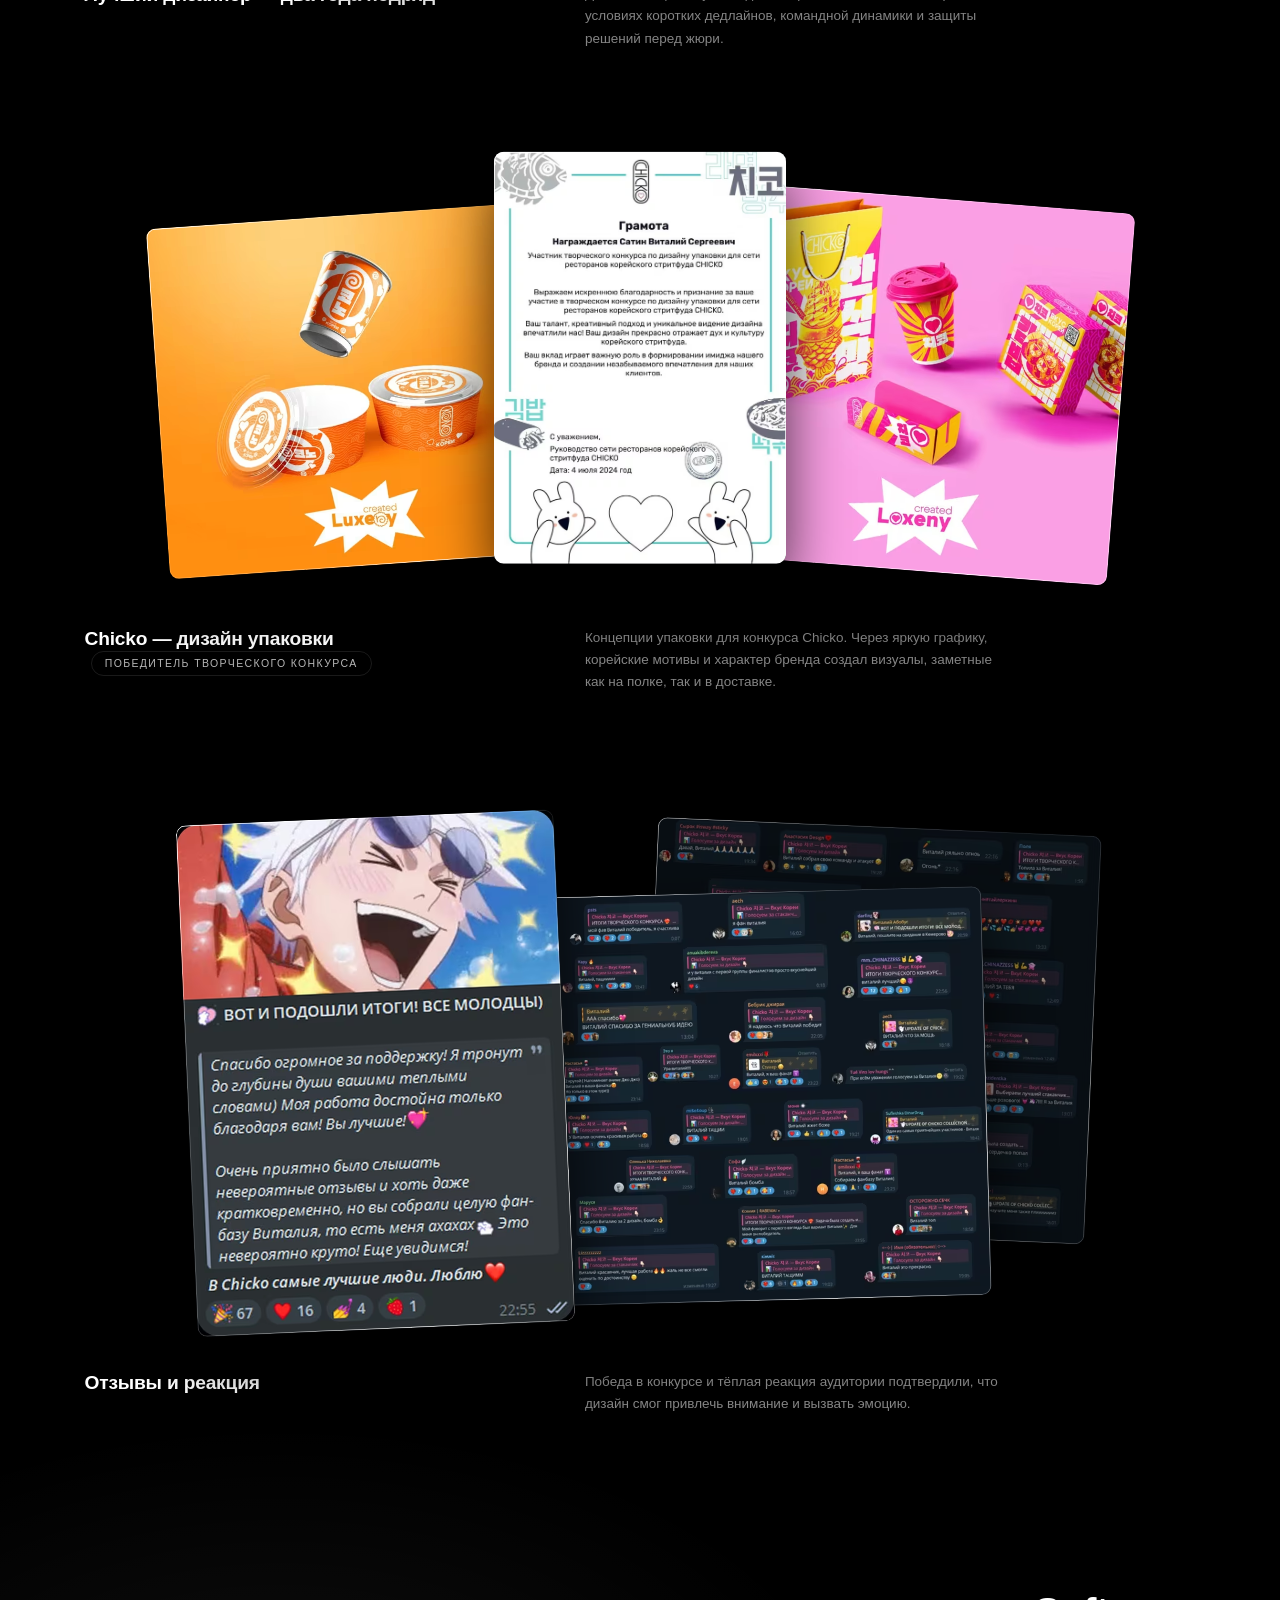
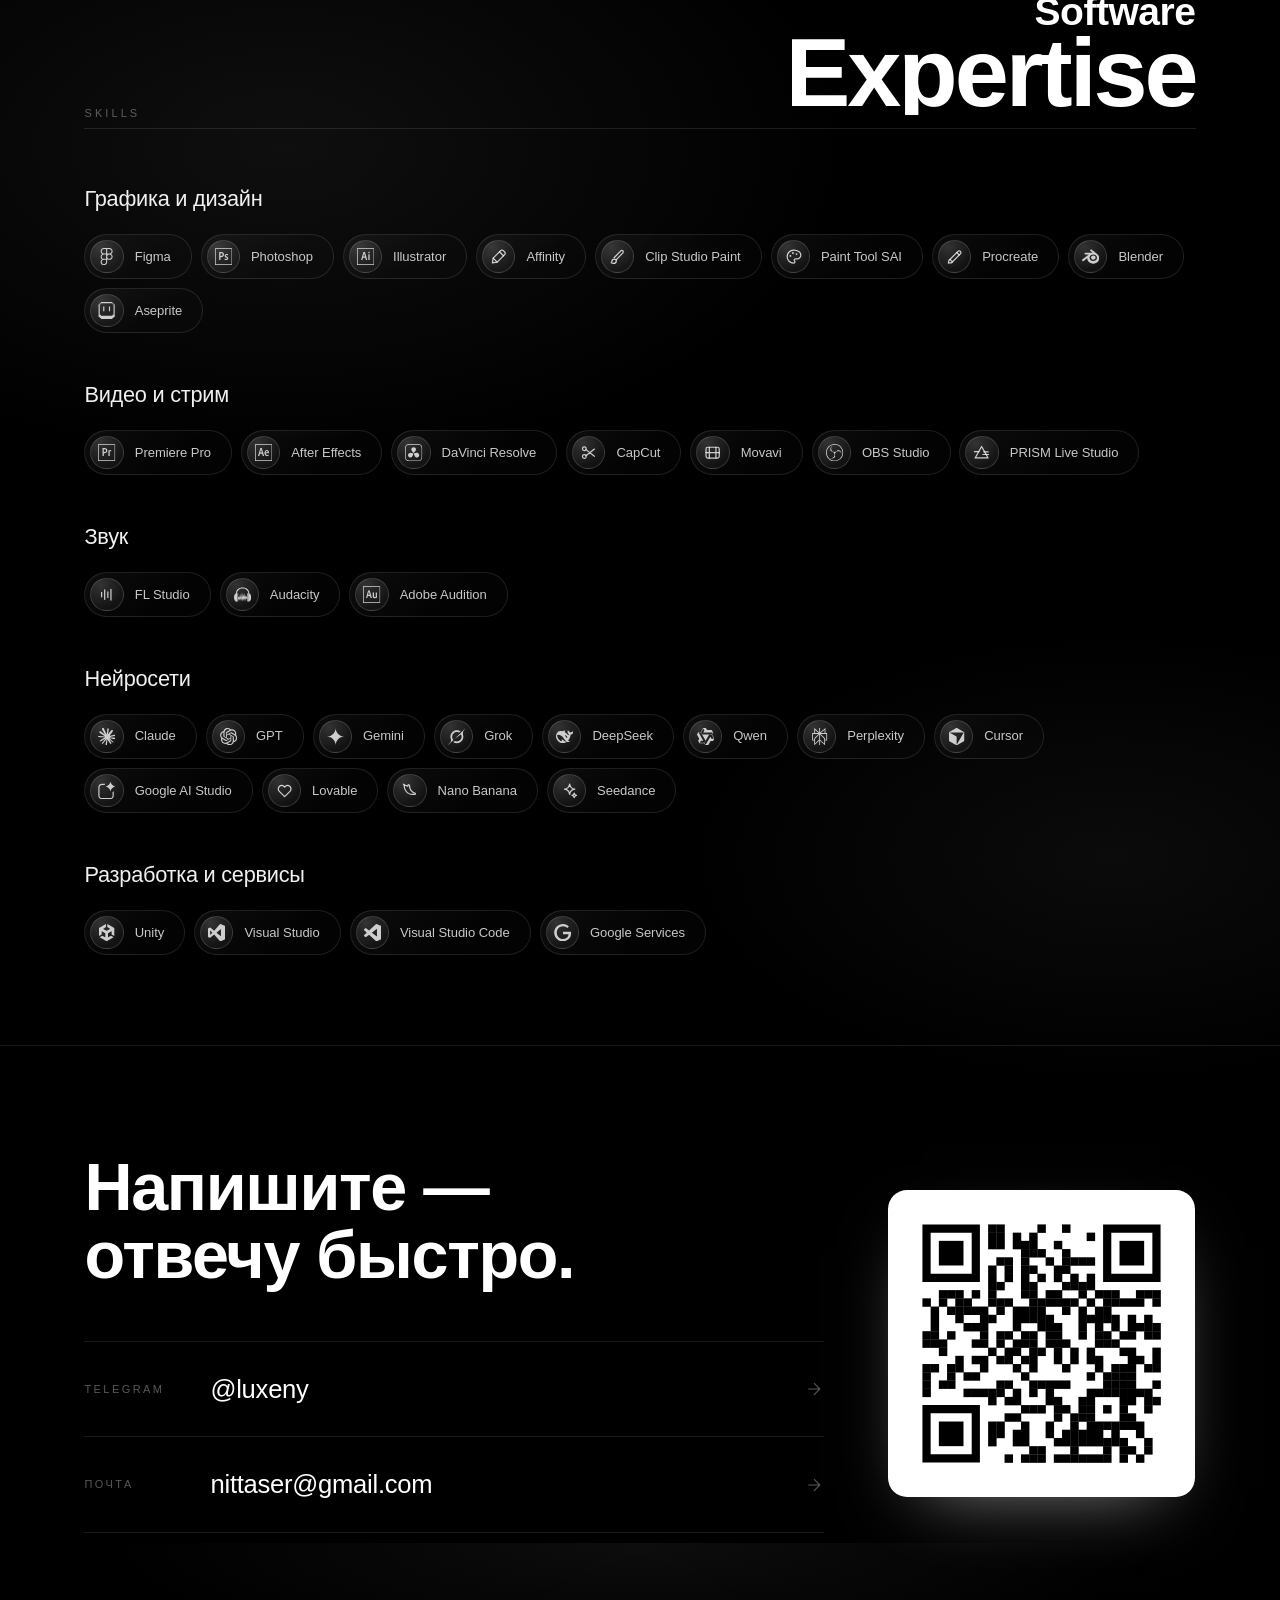
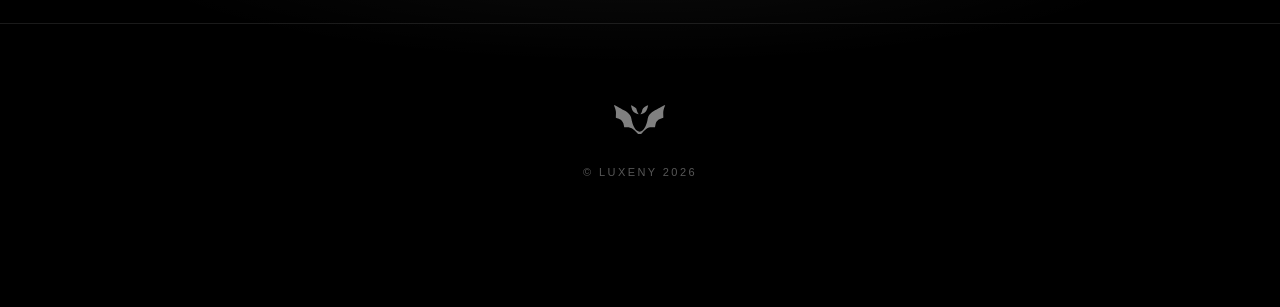
==== commit 4c71b16e: "Кадры главы грузятся заранее, подложка под коллажем Родной loading="lazy" будит загрузку, когда карт" ====
--- a/index.html
+++ b/index.html
@@ -63,7 +63,7 @@
       media="(max-width: 900px) and (max-aspect-ratio: 3/4)">
 <link rel="preload" as="image" href="assets/poster.jpg" fetchpriority="high"
       media="(min-aspect-ratio: 3/4), (min-width: 901px)">
-<link rel="stylesheet" href="styles.css?v=3">
+<link rel="stylesheet" href="styles.css?v=4">
 
 <script type="application/ld+json">
 {
@@ -665,6 +665,6 @@
   </figure>
 </div>
 
-<script src="script.js?v=3"></script>
+<script src="script.js?v=4"></script>
 </body>
 </html>
--- a/styles.css
+++ b/styles.css
@@ -686,6 +686,9 @@
   z-index:var(--z,1);
   box-shadow:0 26px 60px rgba(0,0,0,.72);
   overflow:hidden;
+  /* та же подложка, что у остальных карточек: пока картинка летит,
+     в рамке должен быть кадр, а не дырка в фон страницы */
+  background:#0a0c10;
   transition:transform .55s var(--ease),box-shadow .55s var(--ease),opacity .45s var(--ease);
 }
 .combo__item img{width:100%;height:auto;display:block}
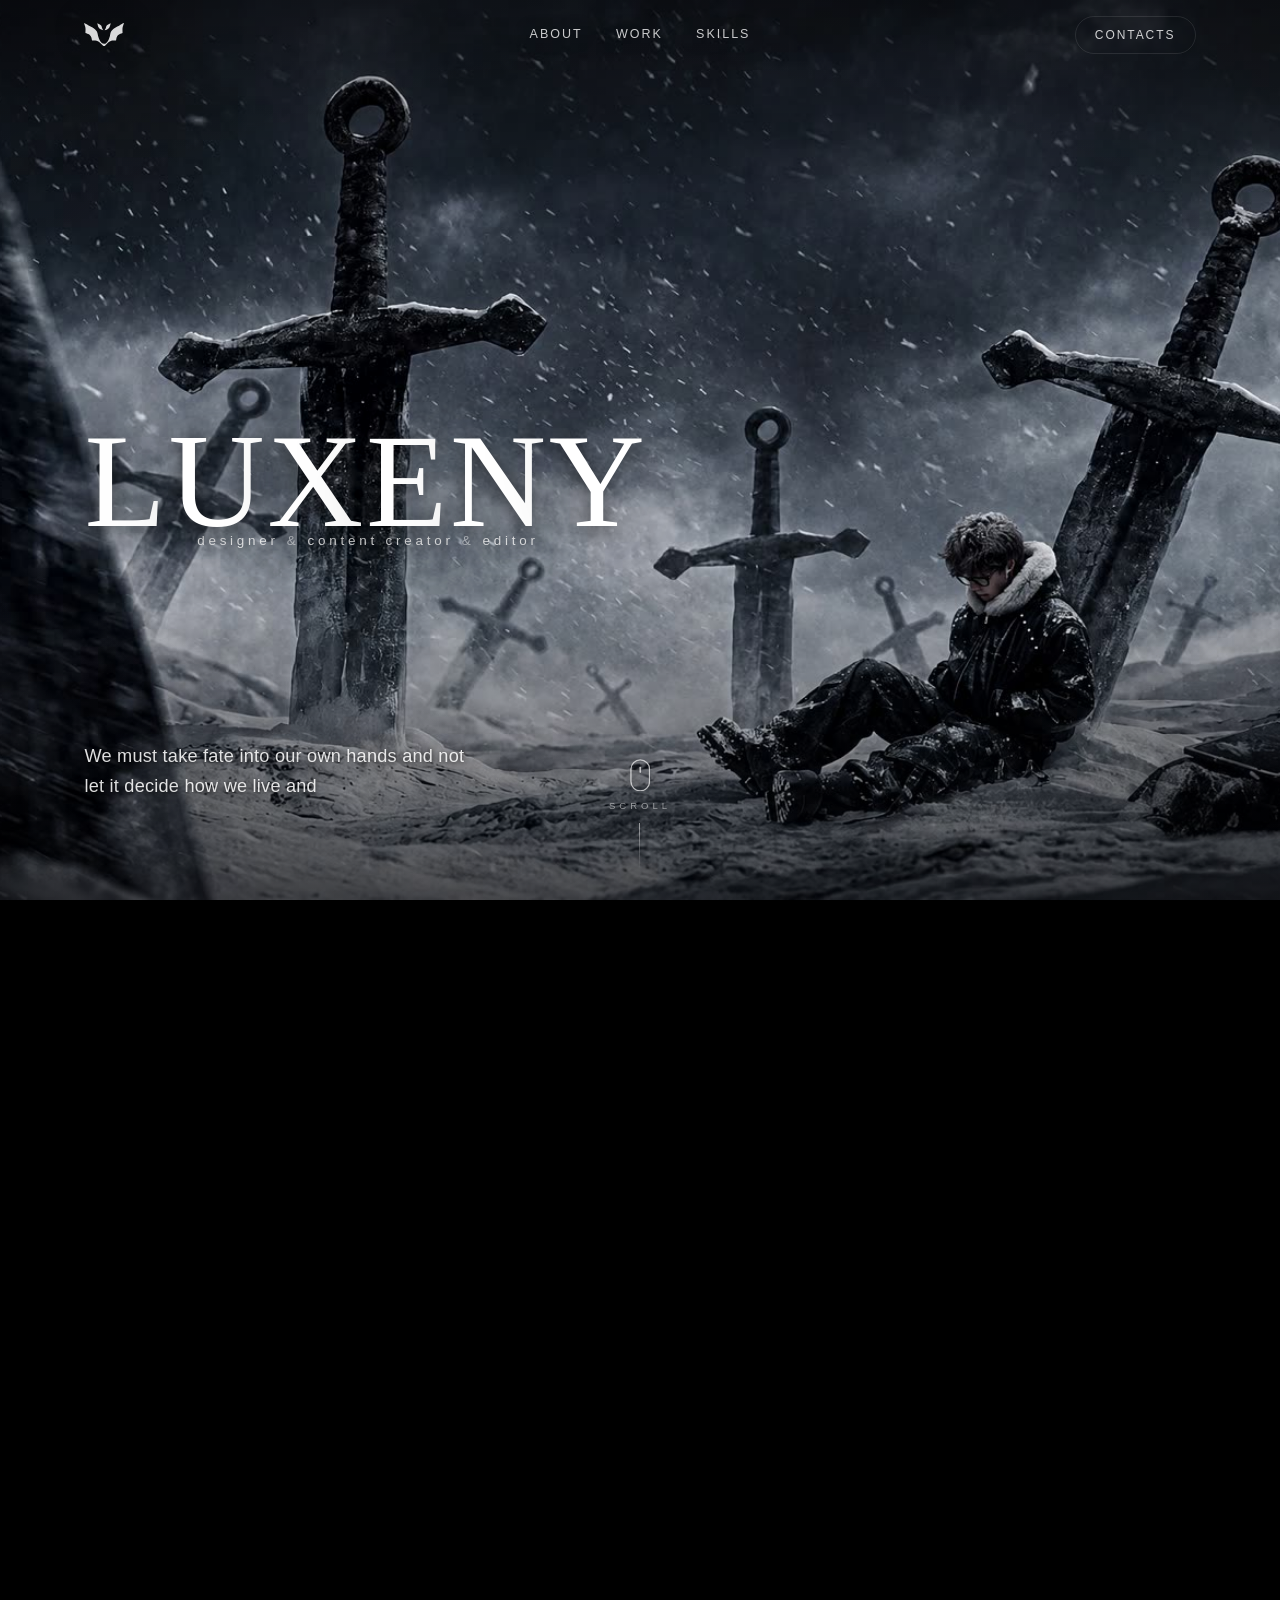
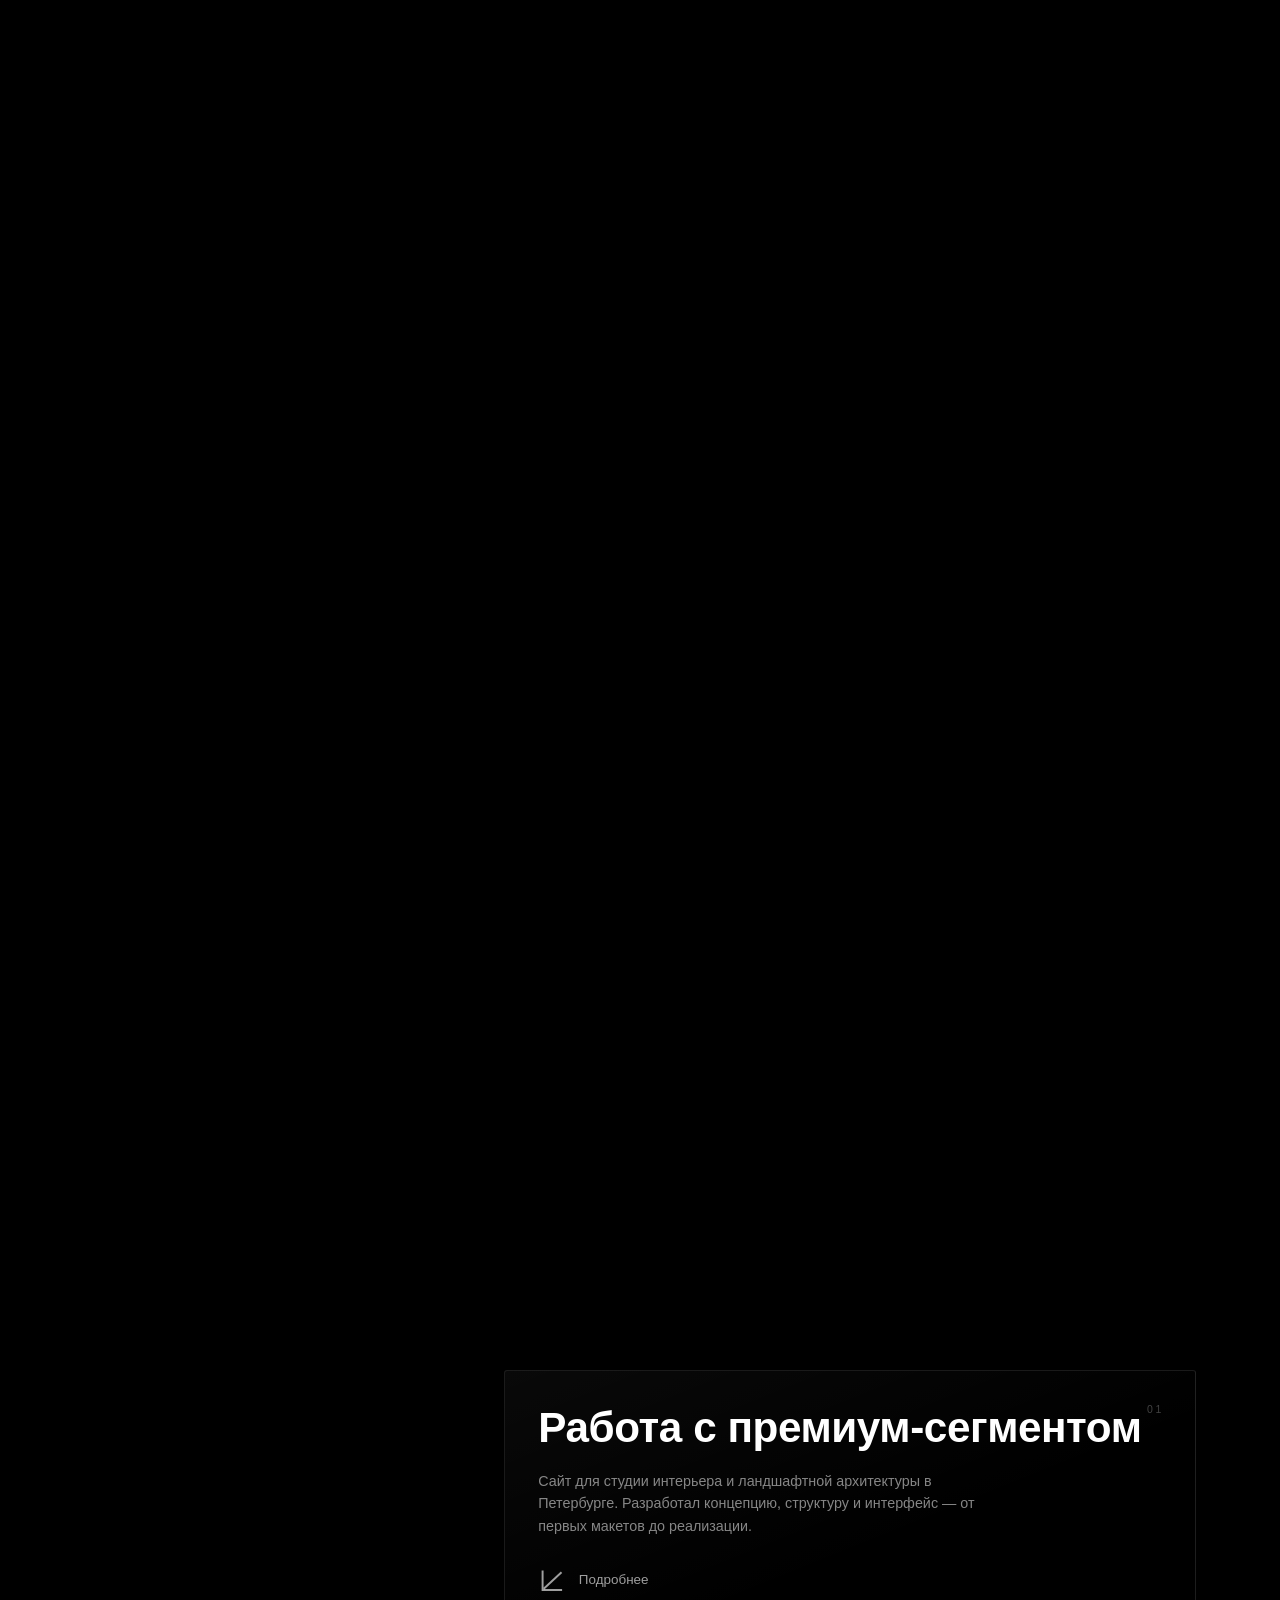
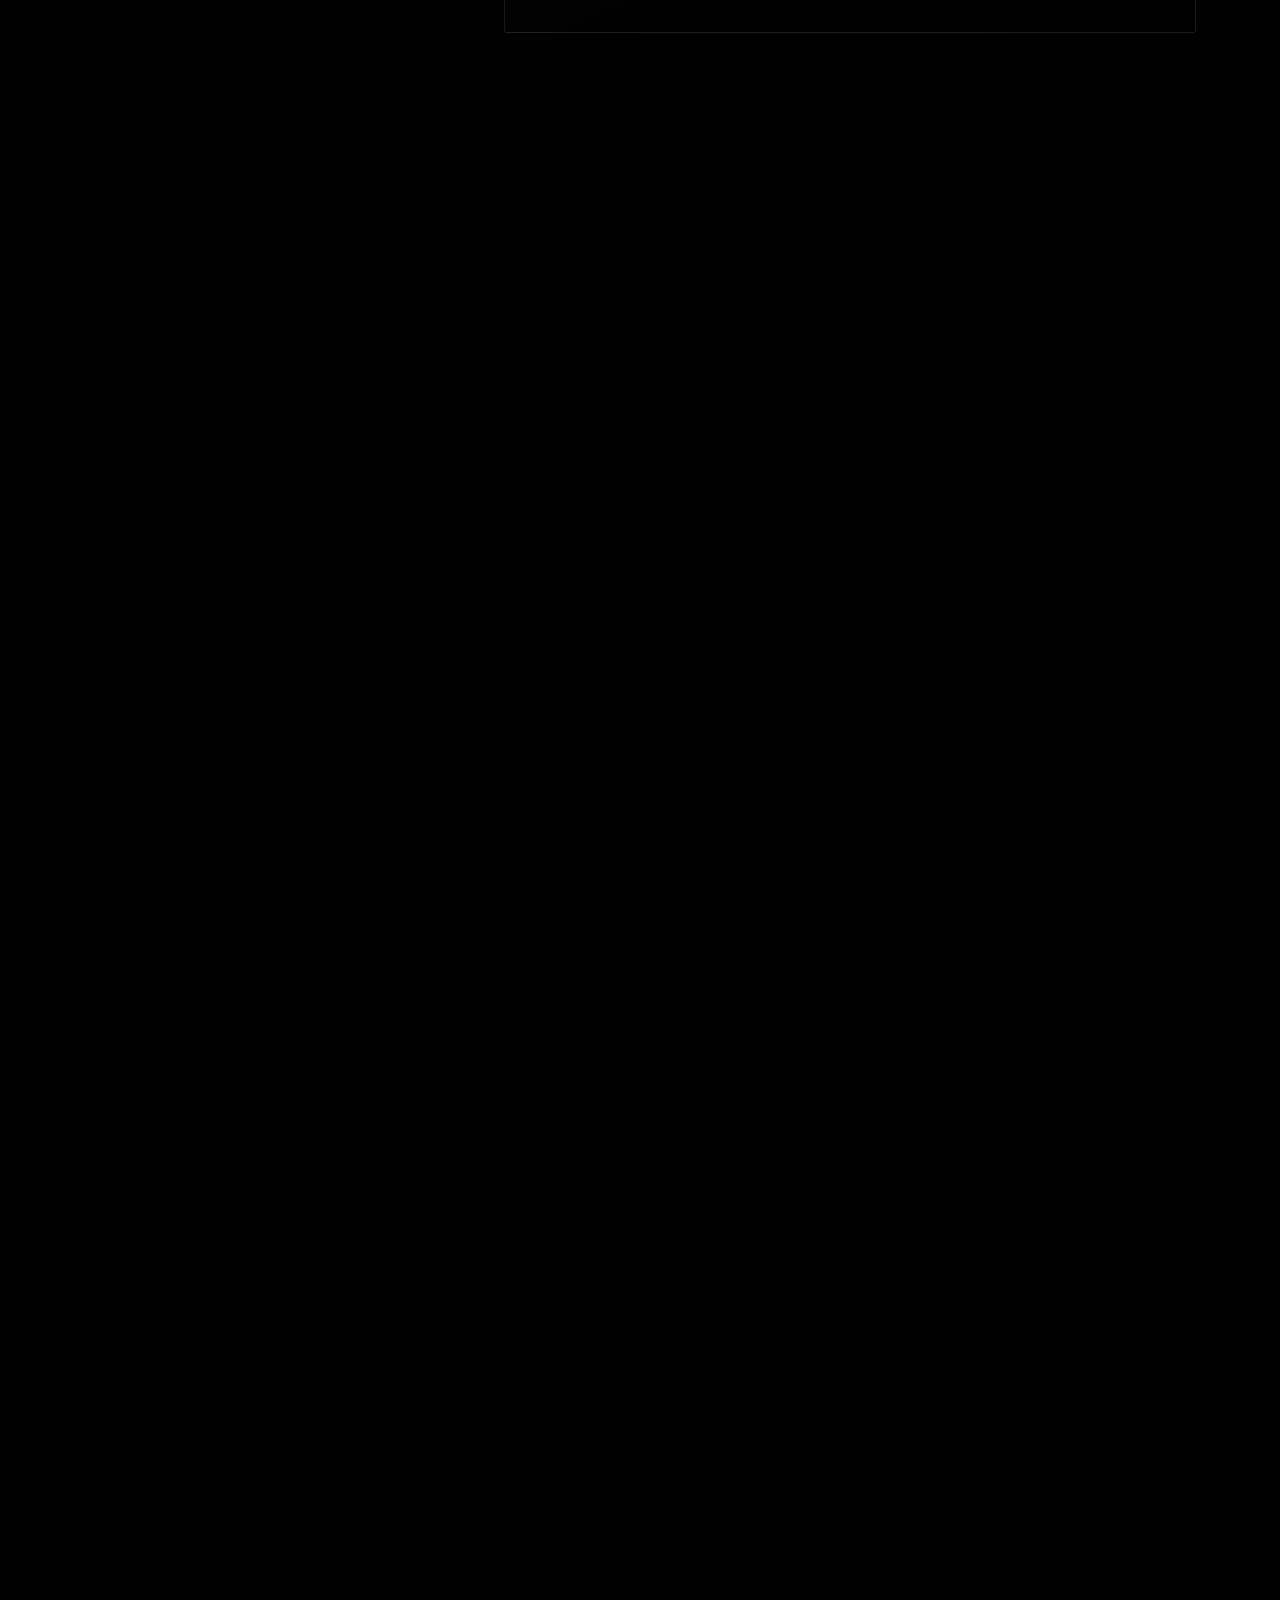
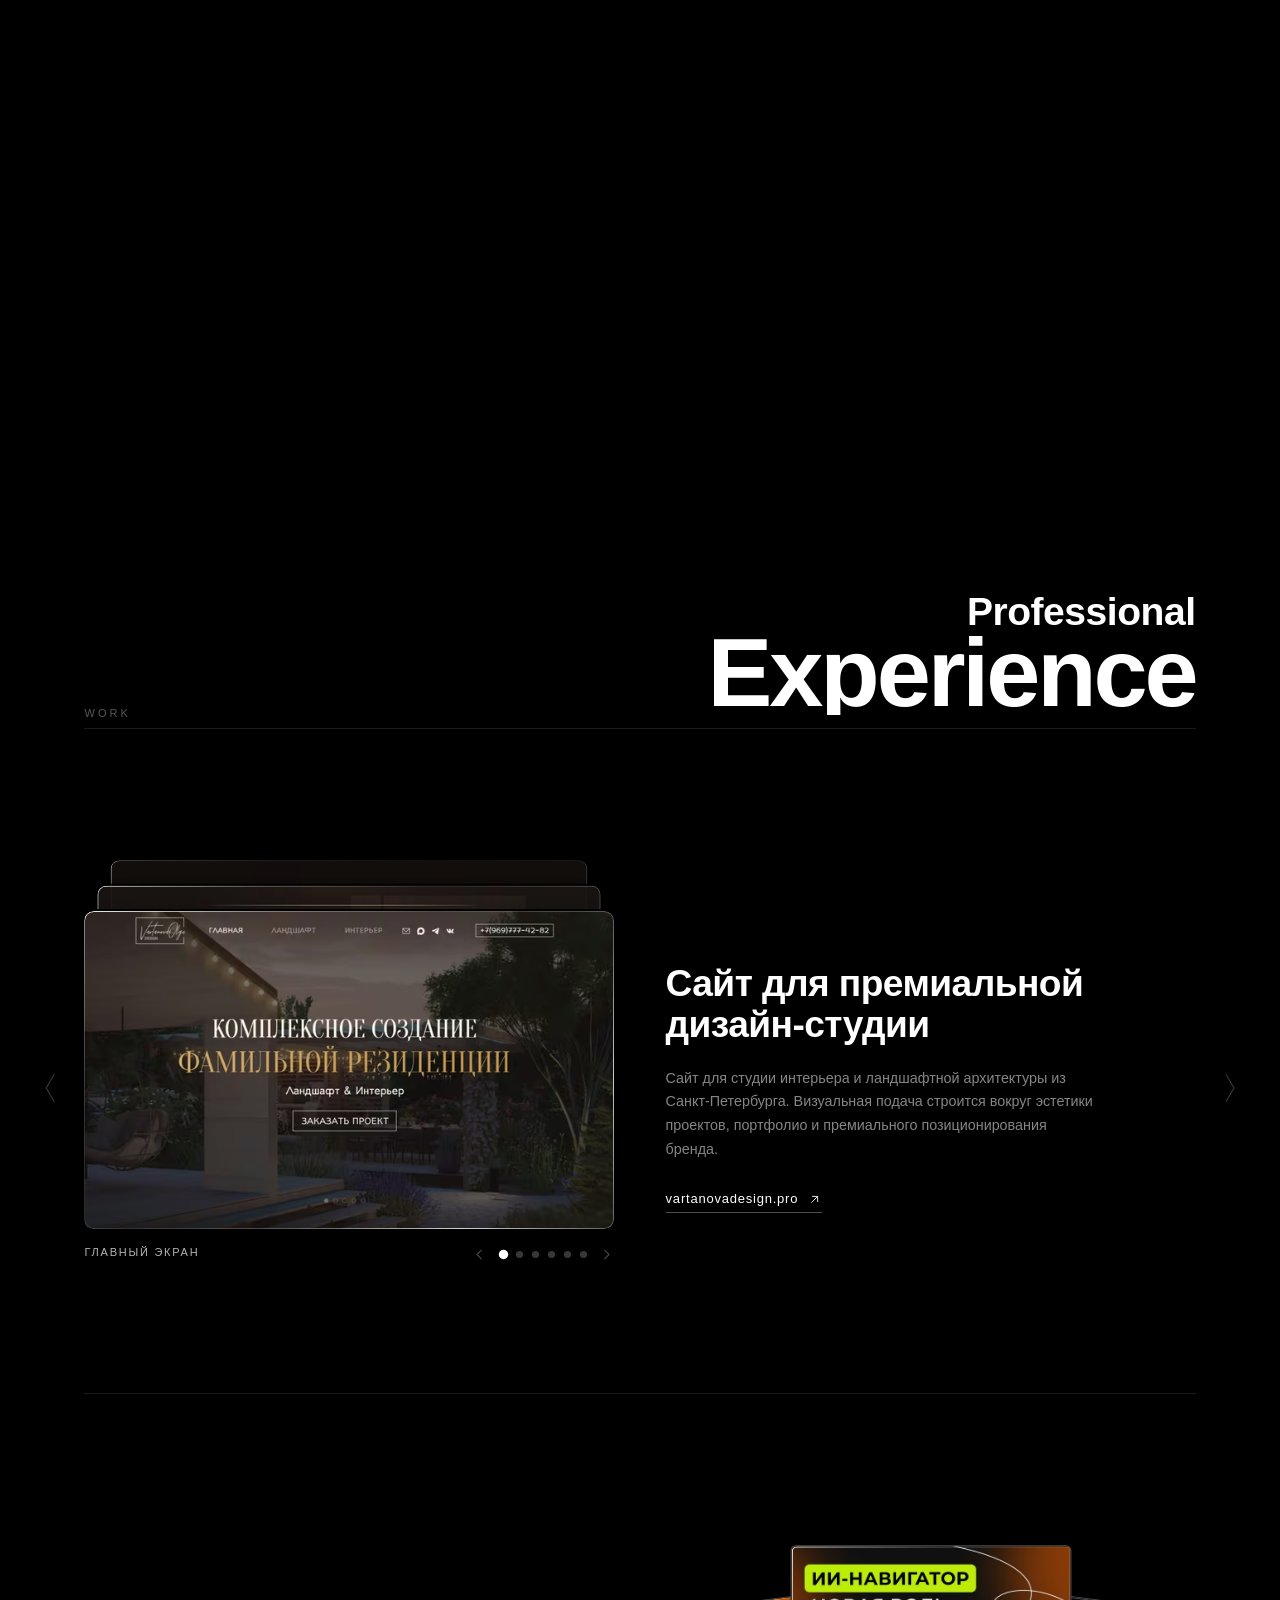
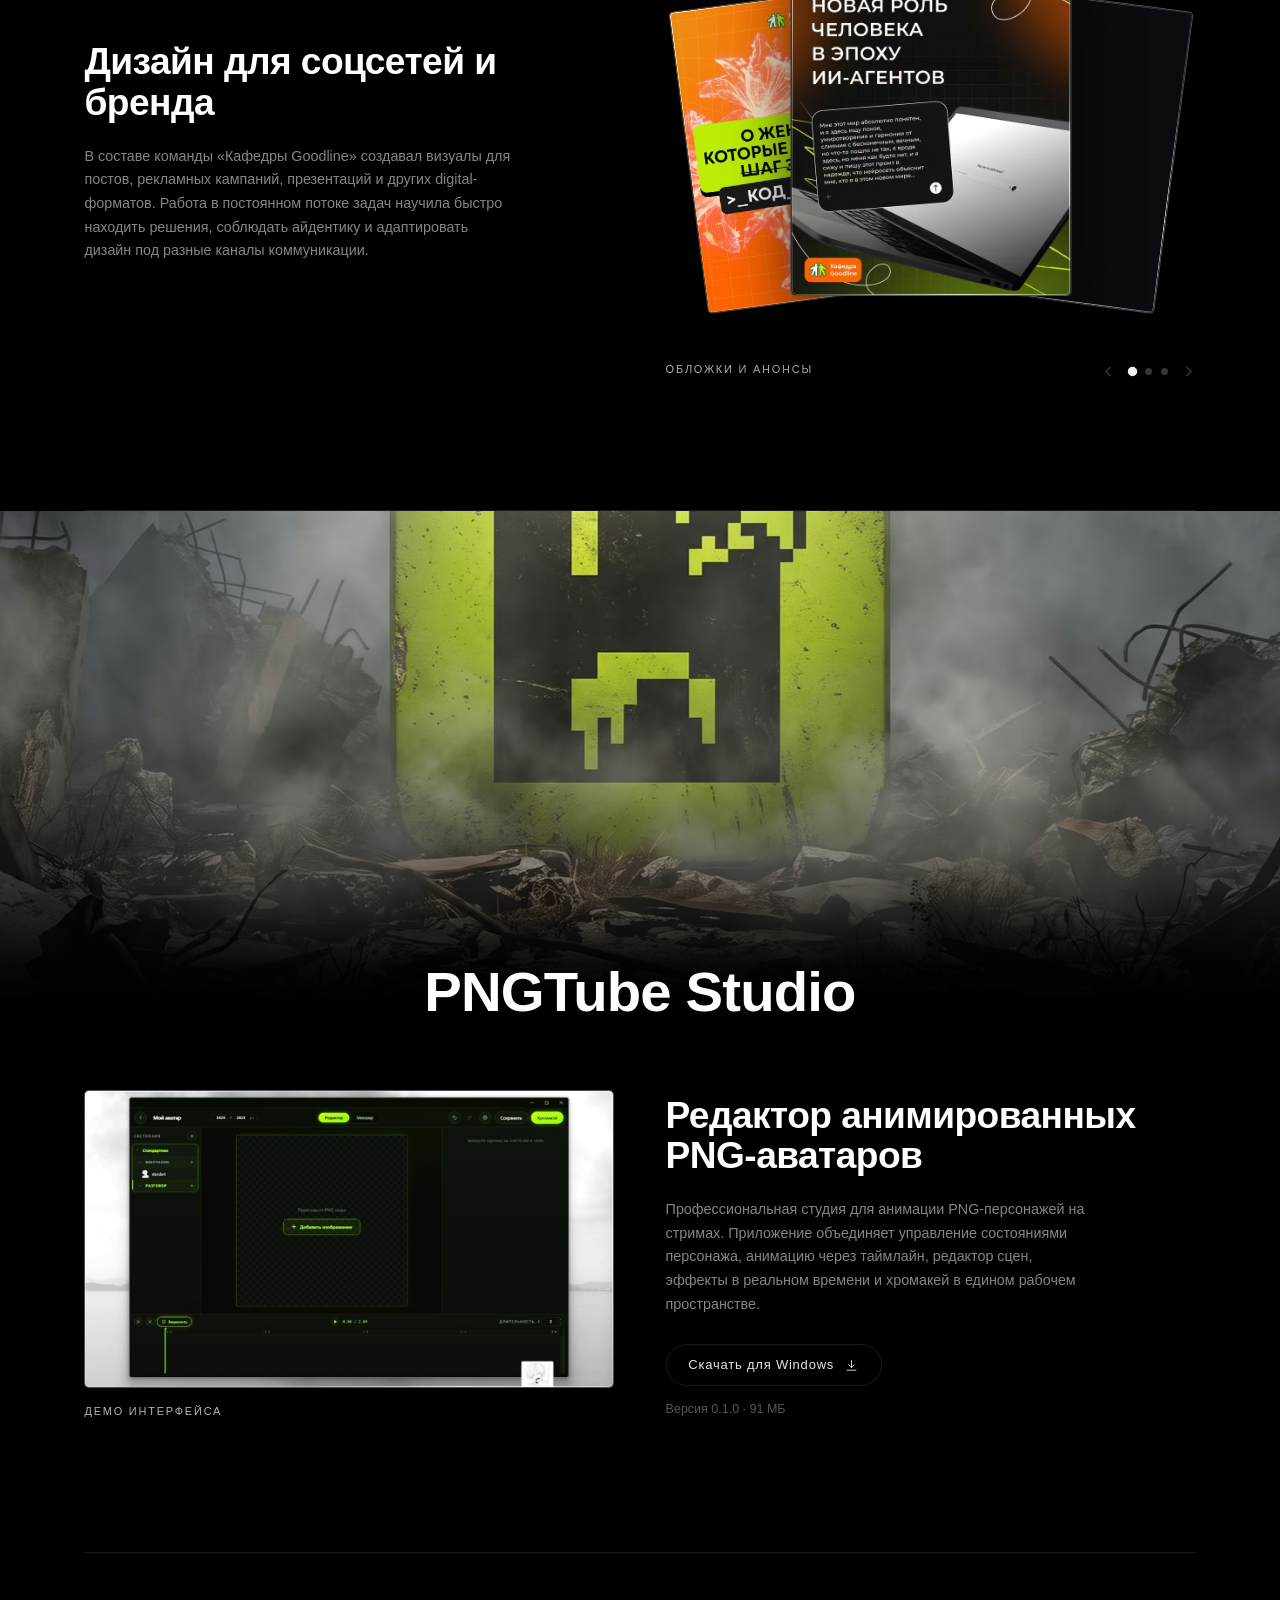
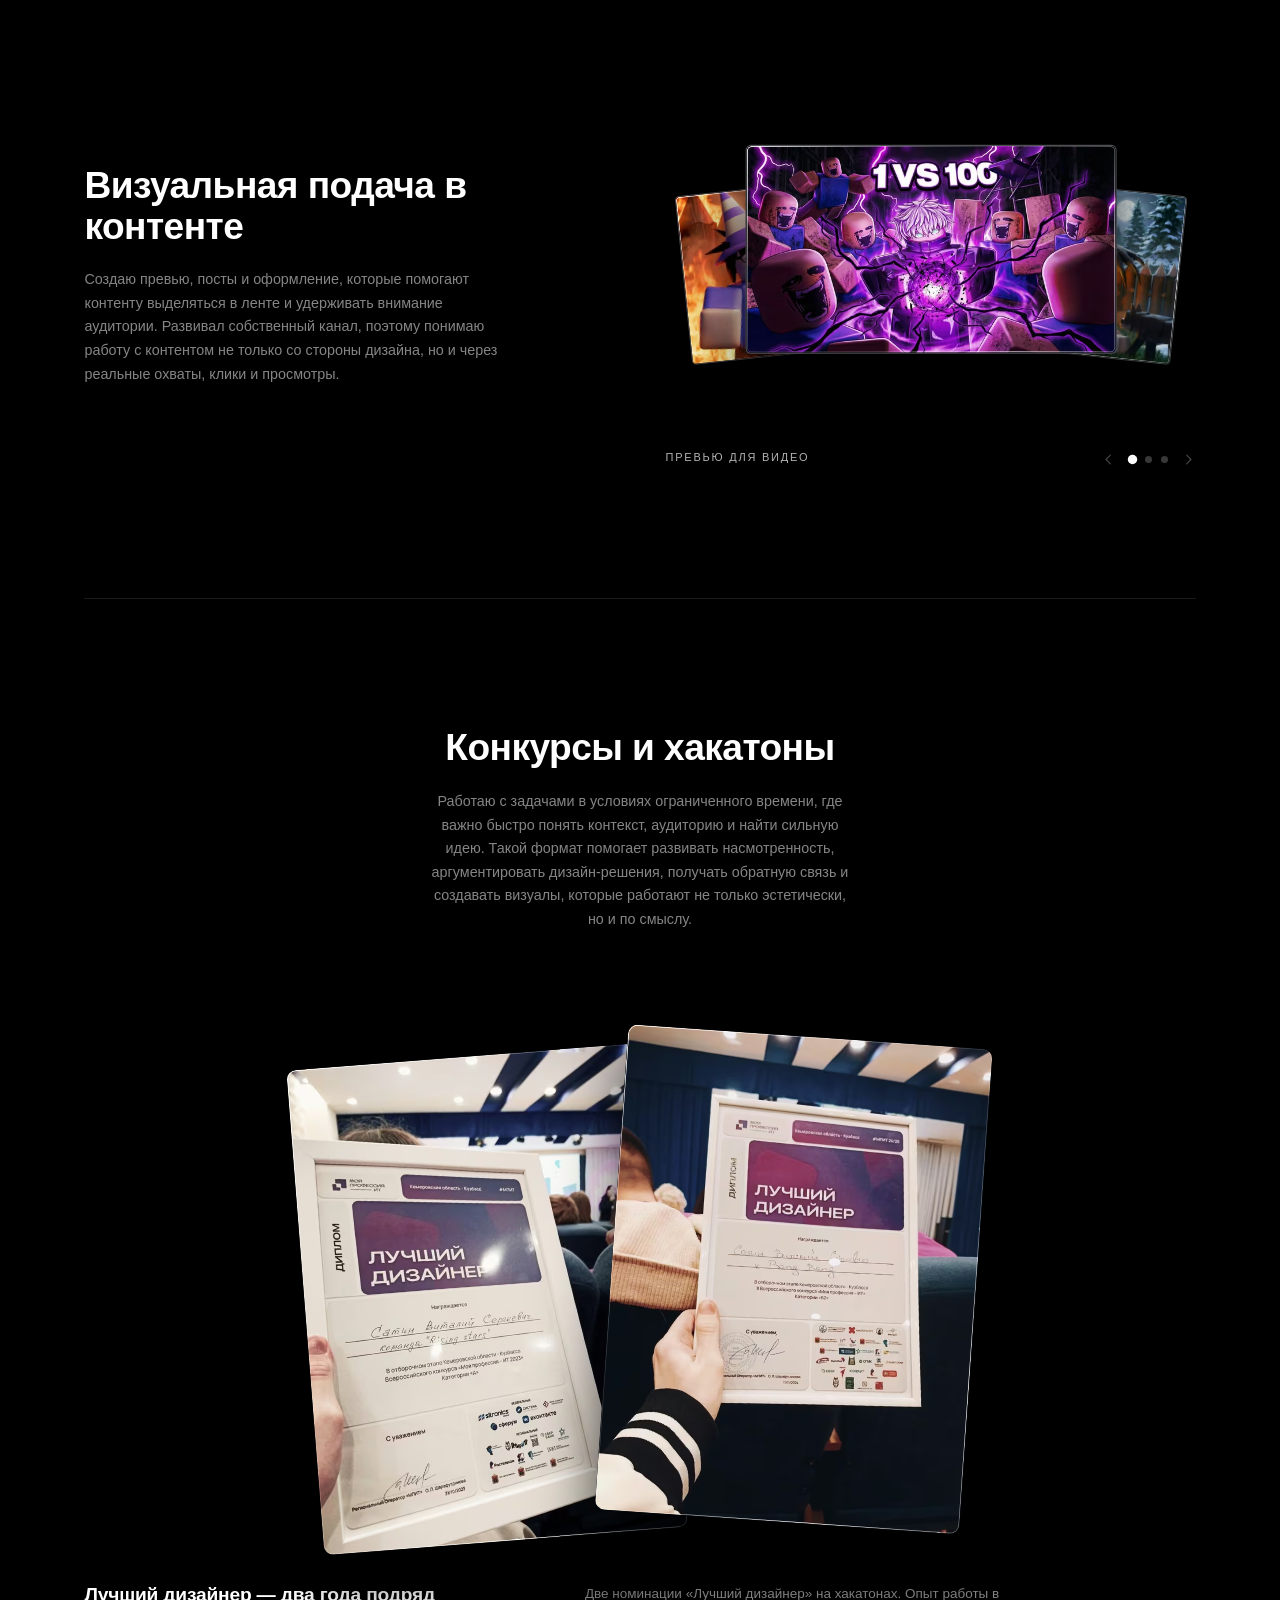
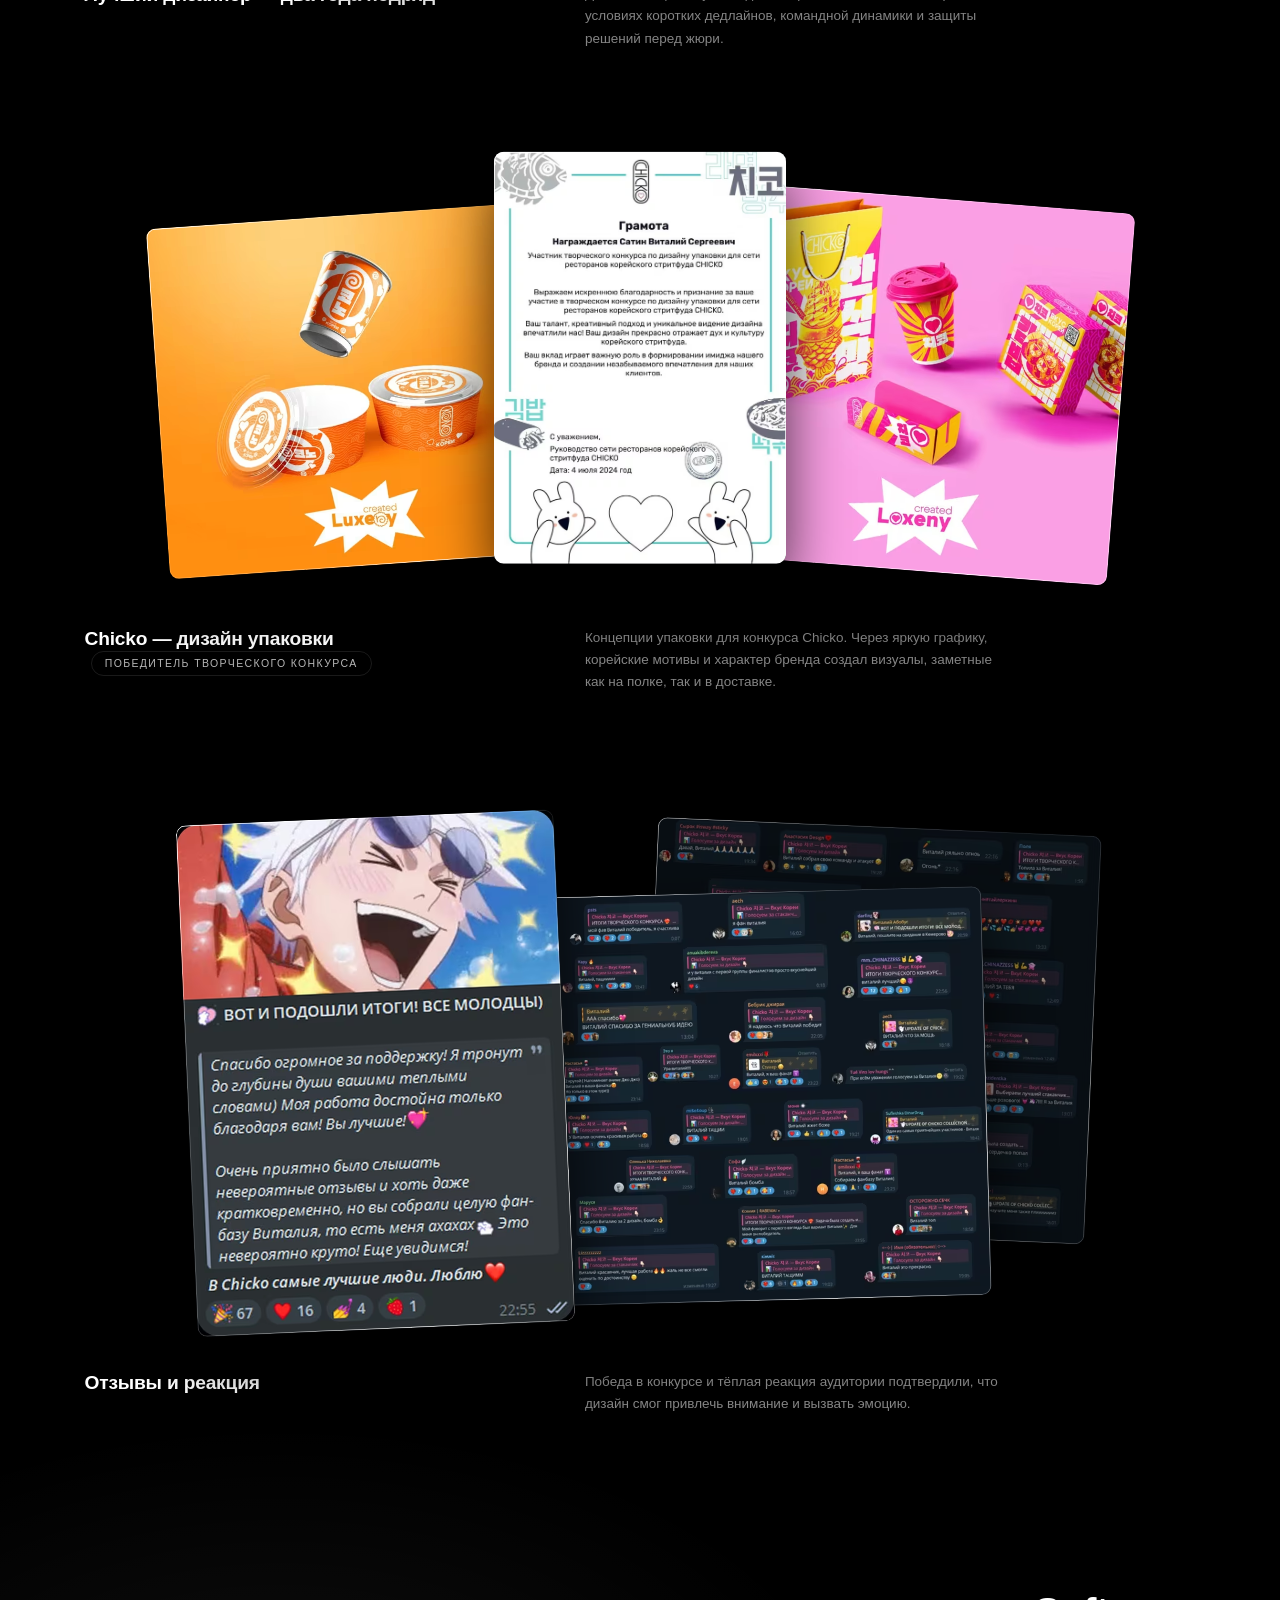
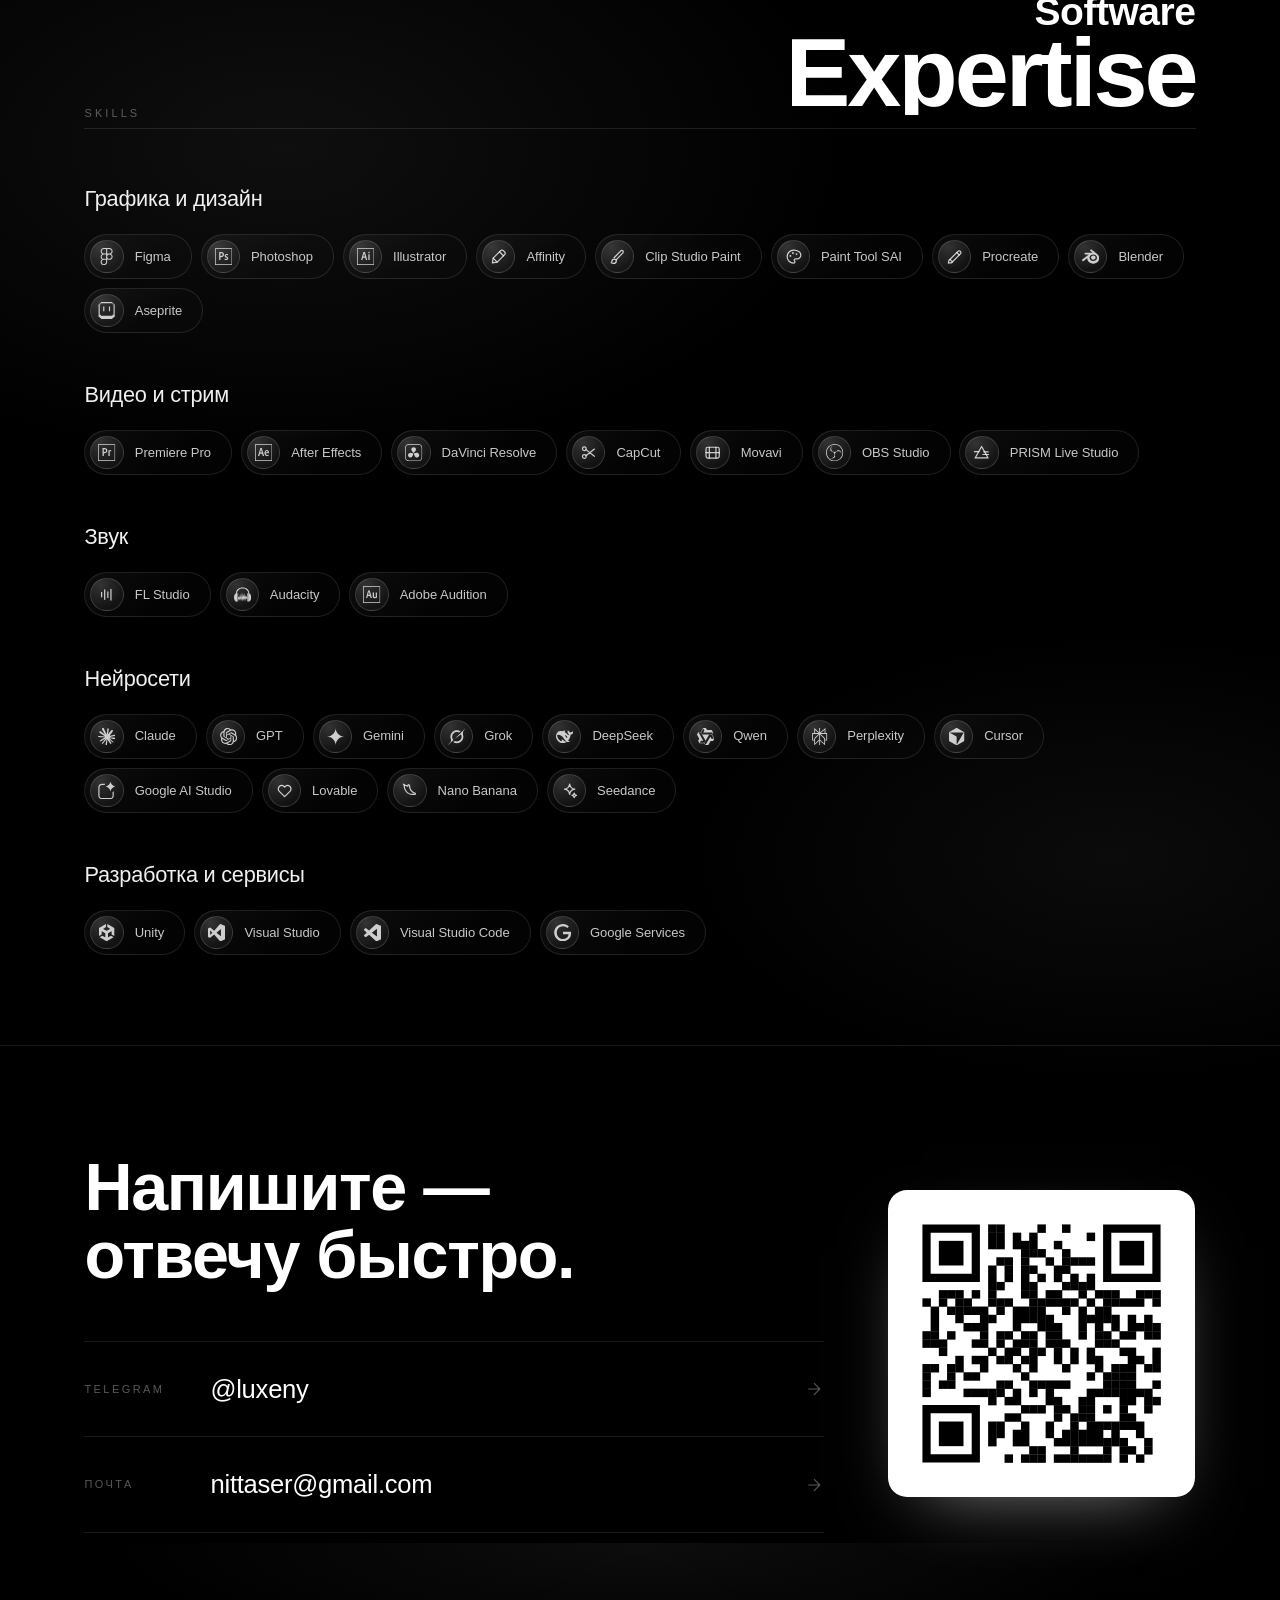
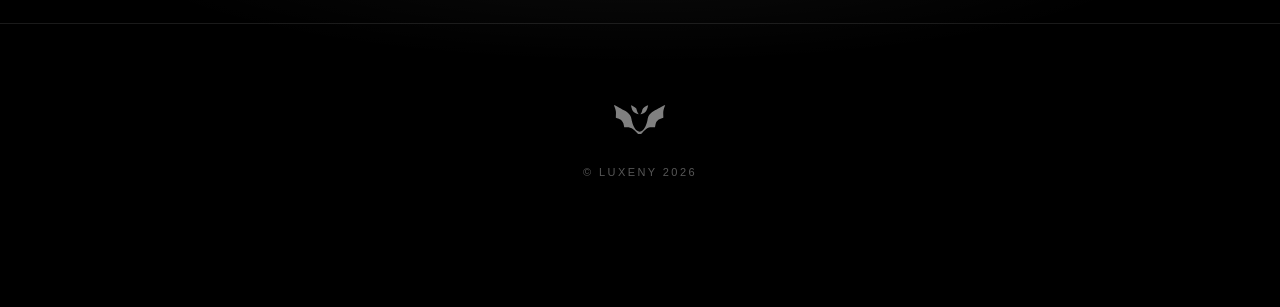
==== commit 1f06bfd8: "Подсказка Scroll стала кнопкой автопрокрутки Под подписью Scroll появилась мышь с колесом. Нажатие п" ====
--- a/index.html
+++ b/index.html
@@ -63,7 +63,7 @@
       media="(max-width: 900px) and (max-aspect-ratio: 3/4)">
 <link rel="preload" as="image" href="assets/poster.jpg" fetchpriority="high"
       media="(min-aspect-ratio: 3/4), (min-width: 901px)">
-<link rel="stylesheet" href="styles.css?v=4">
+<link rel="stylesheet" href="styles.css?v=5">
 
 <script type="application/ld+json">
 {
@@ -200,10 +200,17 @@
       We must take fate into our own hands and not let it decide how we live and how we die.
     </blockquote>
 
-    <div class="hero__hint" id="heroHint" aria-hidden="true">
+    <div class="hero__hint" id="heroHint">
       <div class="hero__hint-in">
-        <span class="hero__hint-label">Scroll</span>
-        <span class="hero__hint-line"></span>
+        <button class="hero__scroll" id="heroScroll" type="button"
+                aria-label="Пролистать страницу" aria-pressed="false">
+          <svg class="hero__scroll-mouse" viewBox="0 0 20 32" fill="none" aria-hidden="true" focusable="false">
+            <rect x=".9" y=".9" width="18.2" height="30.2" rx="9.1" stroke="currentColor" stroke-width="1.3"/>
+            <path class="hero__scroll-wheel" d="M10 8.4v4.4" stroke="currentColor" stroke-width="1.6" stroke-linecap="round"/>
+          </svg>
+          <span class="hero__hint-label">Scroll</span>
+        </button>
+        <span class="hero__hint-line" aria-hidden="true"></span>
       </div>
     </div>
   </div>
@@ -665,6 +672,6 @@
   </figure>
 </div>
 
-<script src="script.js?v=4"></script>
+<script src="script.js?v=5"></script>
 </body>
 </html>
--- a/styles.css
+++ b/styles.css
@@ -324,6 +324,38 @@
   opacity:0;
 }
 .is-ready .hero__hint-in{transition:opacity 1s var(--ease) 1.3s;opacity:1}
+/* мышь с колесом — она же кнопка автопрокрутки. Вся подсказка не ловит
+   курсор, поэтому клики разрешаем точечно, только кнопке */
+.hero__scroll{
+  pointer-events:auto;
+  display:flex;flex-direction:column;align-items:center;gap:9px;
+  margin:0;padding:4px 10px 2px;
+  border:0;background:none;cursor:pointer;
+  color:rgba(255,255,255,.66);
+  /* кадр под подсказкой то тёмный, то светлый песок — тонкая обводка
+     мыши на нём терялась. Тень держит и значок, и подпись */
+  filter:drop-shadow(0 2px 10px rgba(0,0,0,.8));
+  transition:color .35s var(--ease),transform .45s var(--ease);
+}
+.hero__scroll:hover,
+.hero__scroll:focus-visible{color:rgba(255,255,255,.92)}
+.hero__scroll:focus-visible{outline:1px solid rgba(255,255,255,.5);outline-offset:6px;border-radius:14px}
+.hero__scroll:active{transform:translateY(1px)}
+.hero__scroll-mouse{width:clamp(19px,1.6vw,23px);height:auto;display:block}
+/* колёсико катится вниз и гаснет — тот же жест, что просят от страницы */
+.hero__scroll-wheel{
+  animation:wheelRoll 2.4s var(--ease) infinite;
+  transform-box:fill-box;transform-origin:50% 0;
+}
+@keyframes wheelRoll{
+  0%  {transform:translateY(0);opacity:0}
+  18% {opacity:1}
+  62% {transform:translateY(6px);opacity:0}
+  100%{transform:translateY(6px);opacity:0}
+}
+/* пока страница едет сама, плавная прокрутка из CSS только мешала бы:
+   каждый шаг цикла она разгоняла бы отдельной анимацией */
+html.is-autoscroll{scroll-behavior:auto}
 .hero__hint-label{
   font-size:9.5px;letter-spacing:.42em;text-transform:uppercase;
   color:rgba(255,255,255,.5);
@@ -1545,6 +1577,7 @@
   .hero{height:100vh}
   .hero__stage{position:relative}
   .hero__hint-line{animation:none;transform:scaleY(1)}
+  .hero__scroll-wheel{animation:none;opacity:1}
   .is-ready .hero__title .ch{animation:none;opacity:1;transform:none;filter:none}
   .hero__sub{opacity:1;transform:none;transition:none}
   .hero__hint-in{opacity:1}
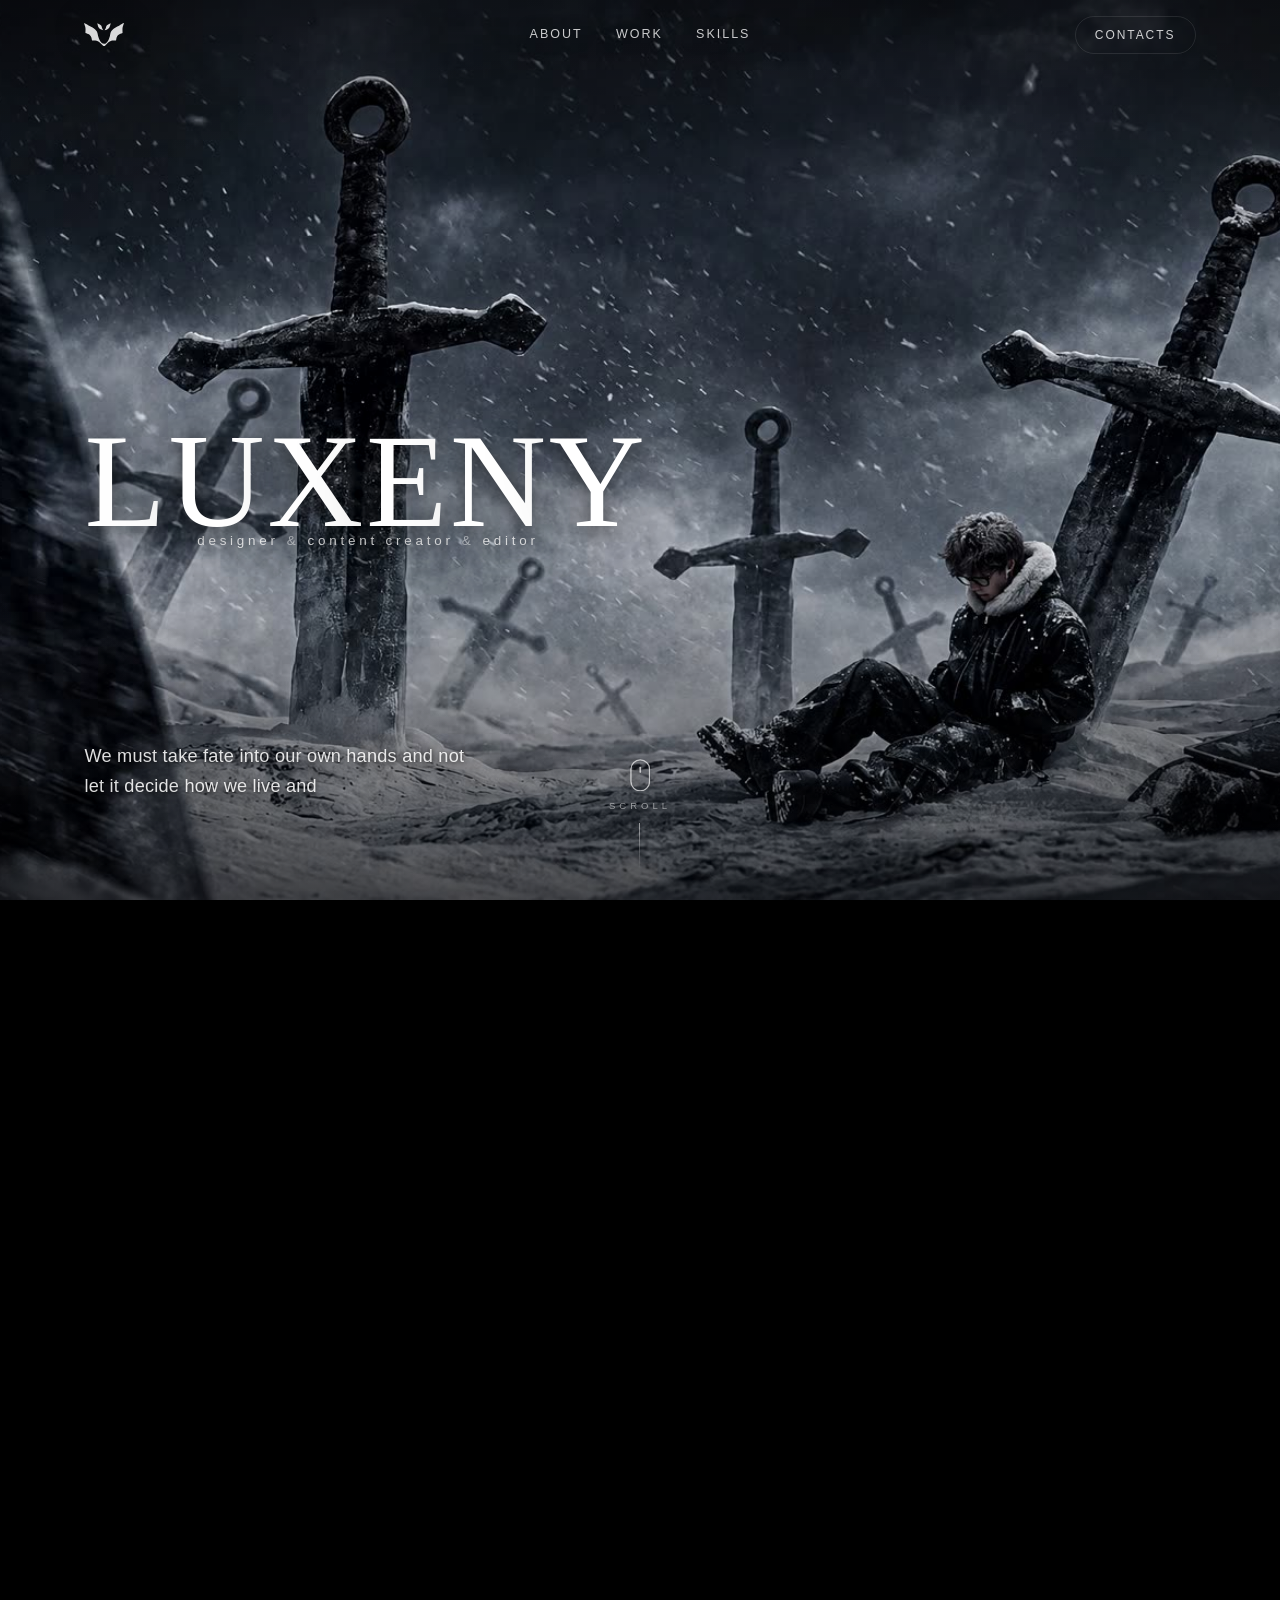
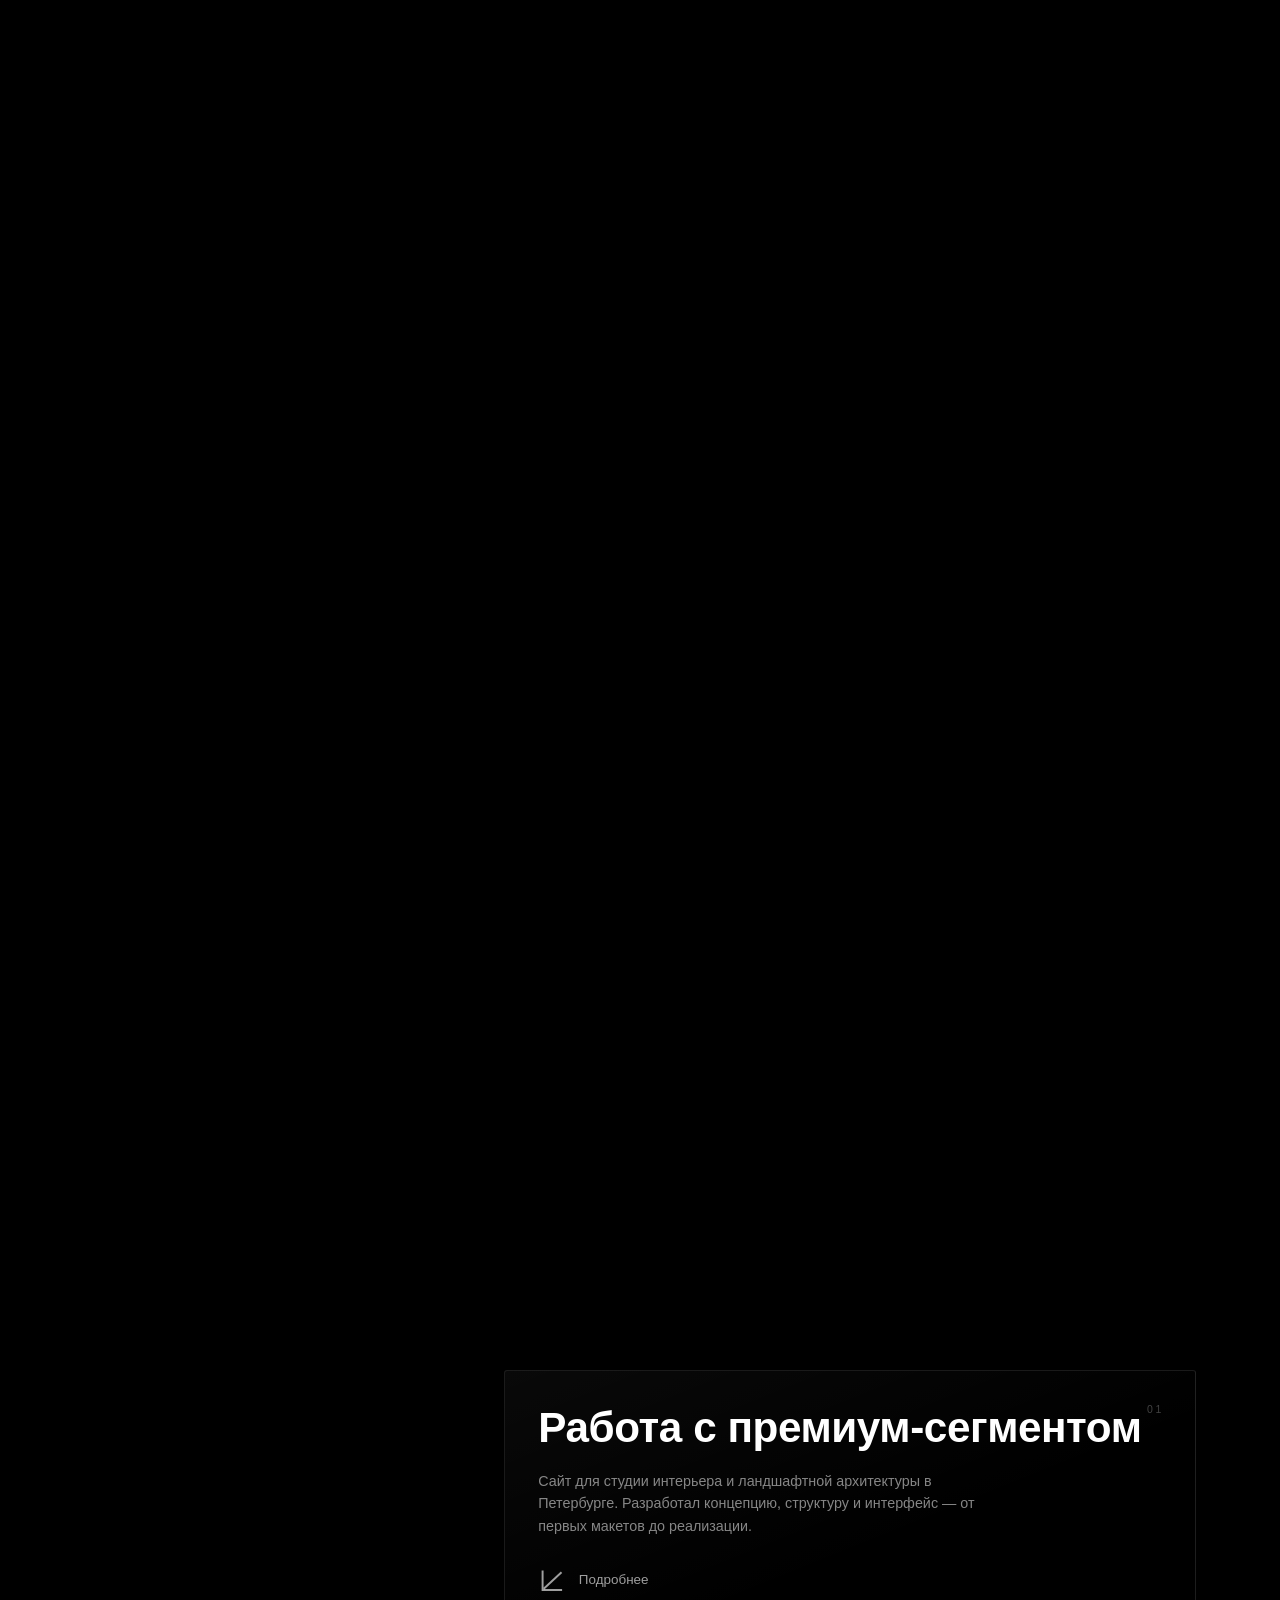
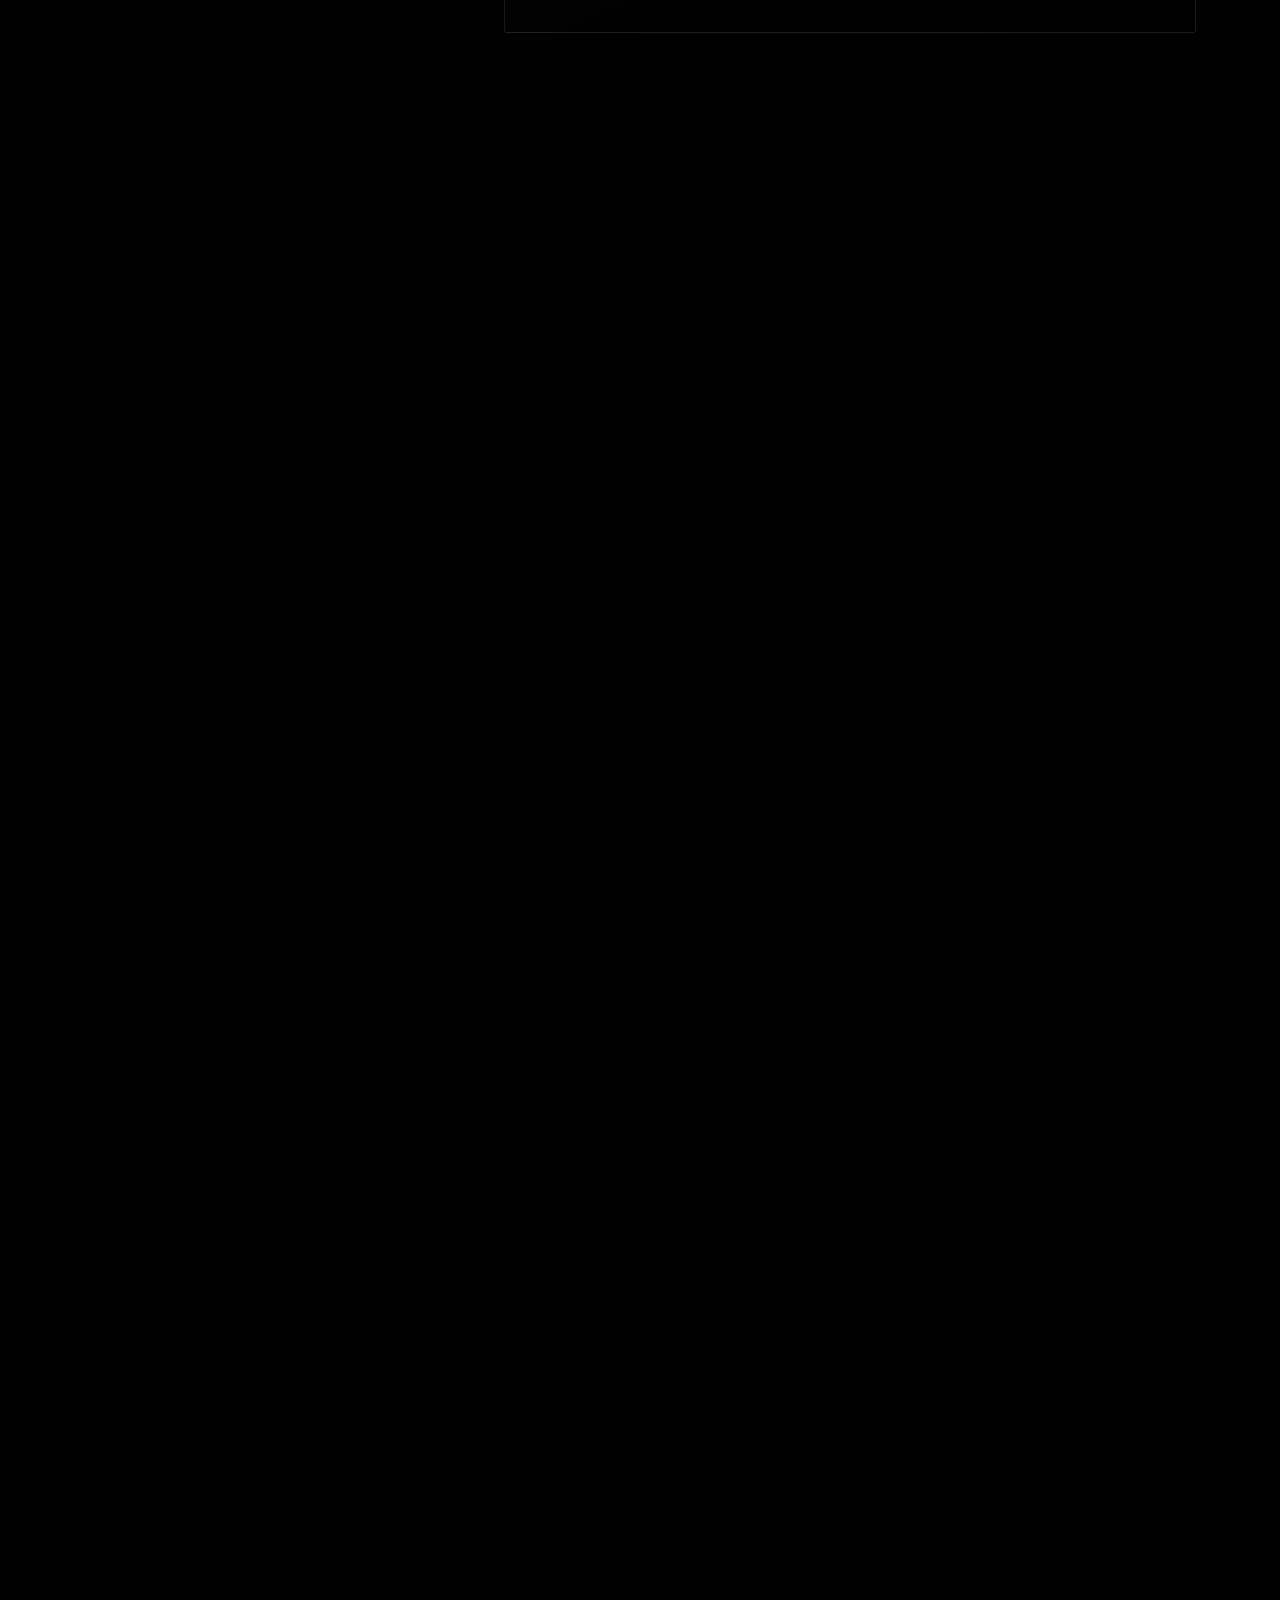
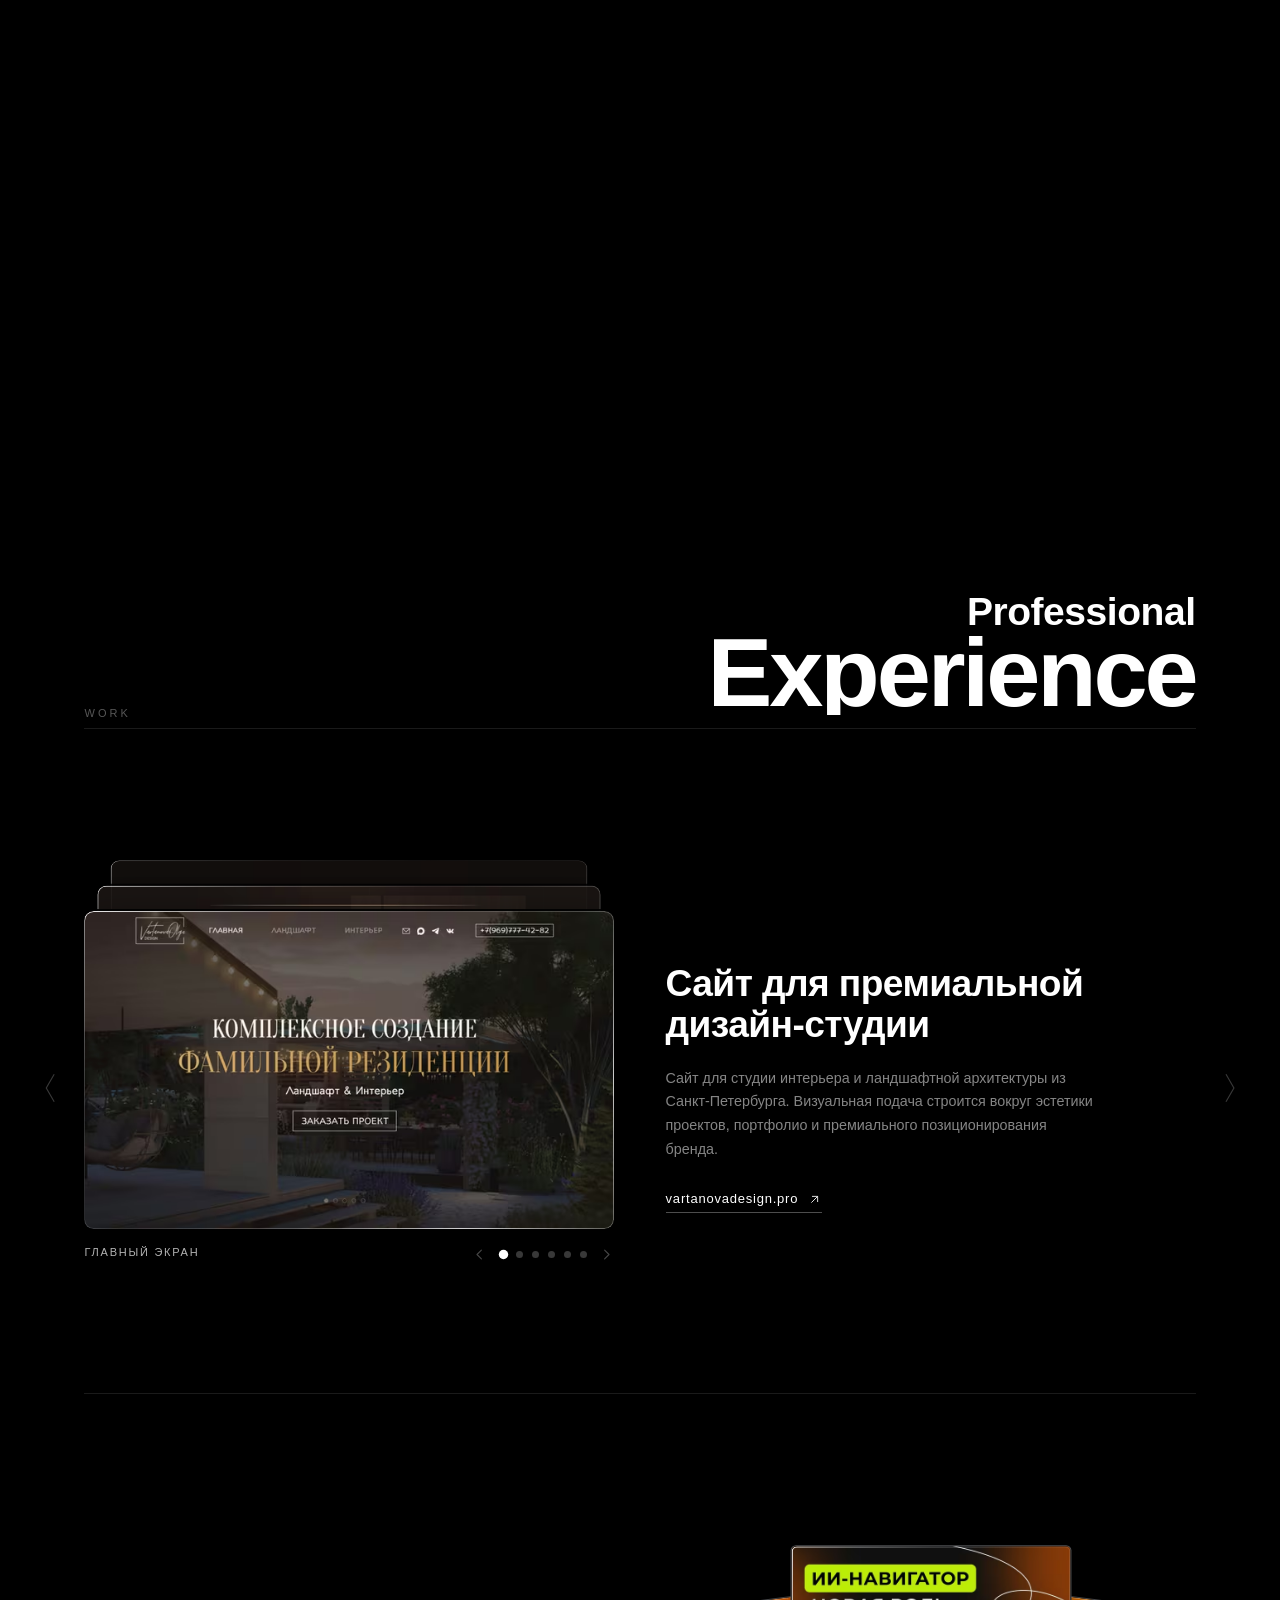
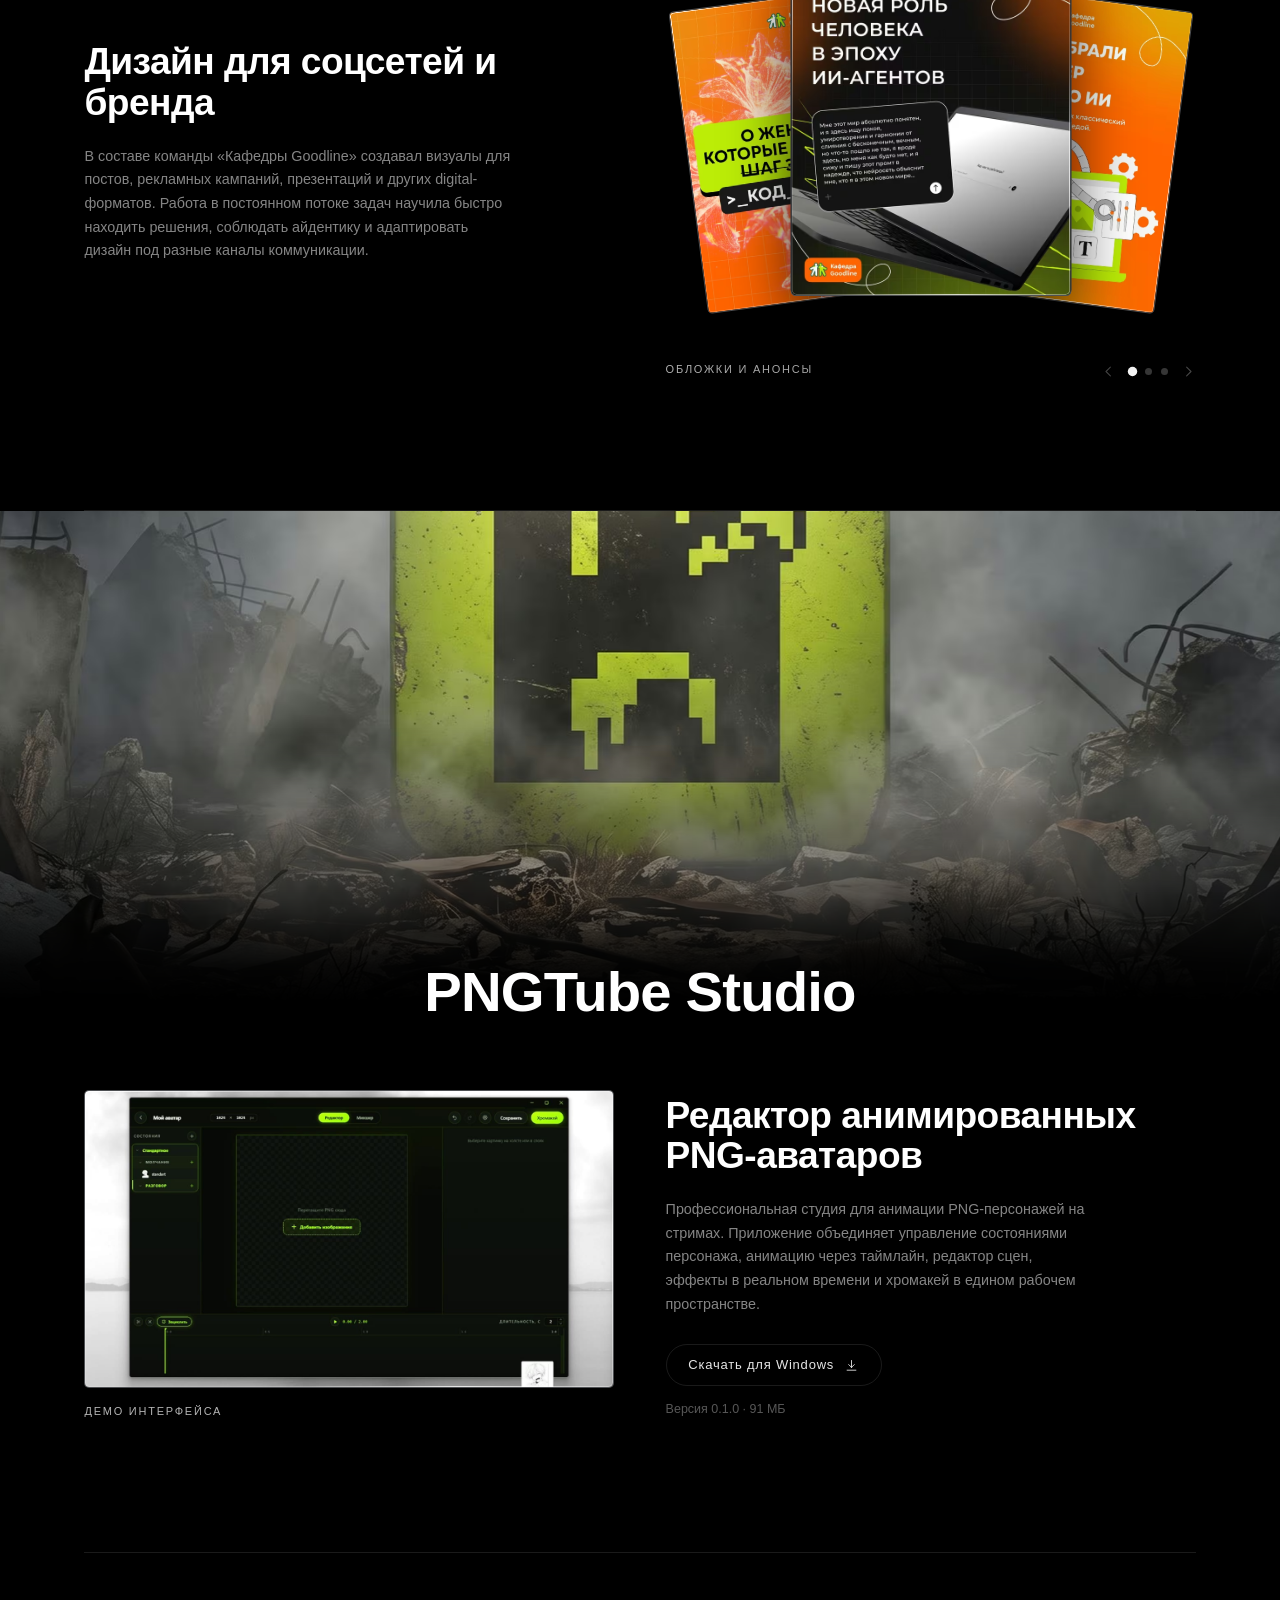
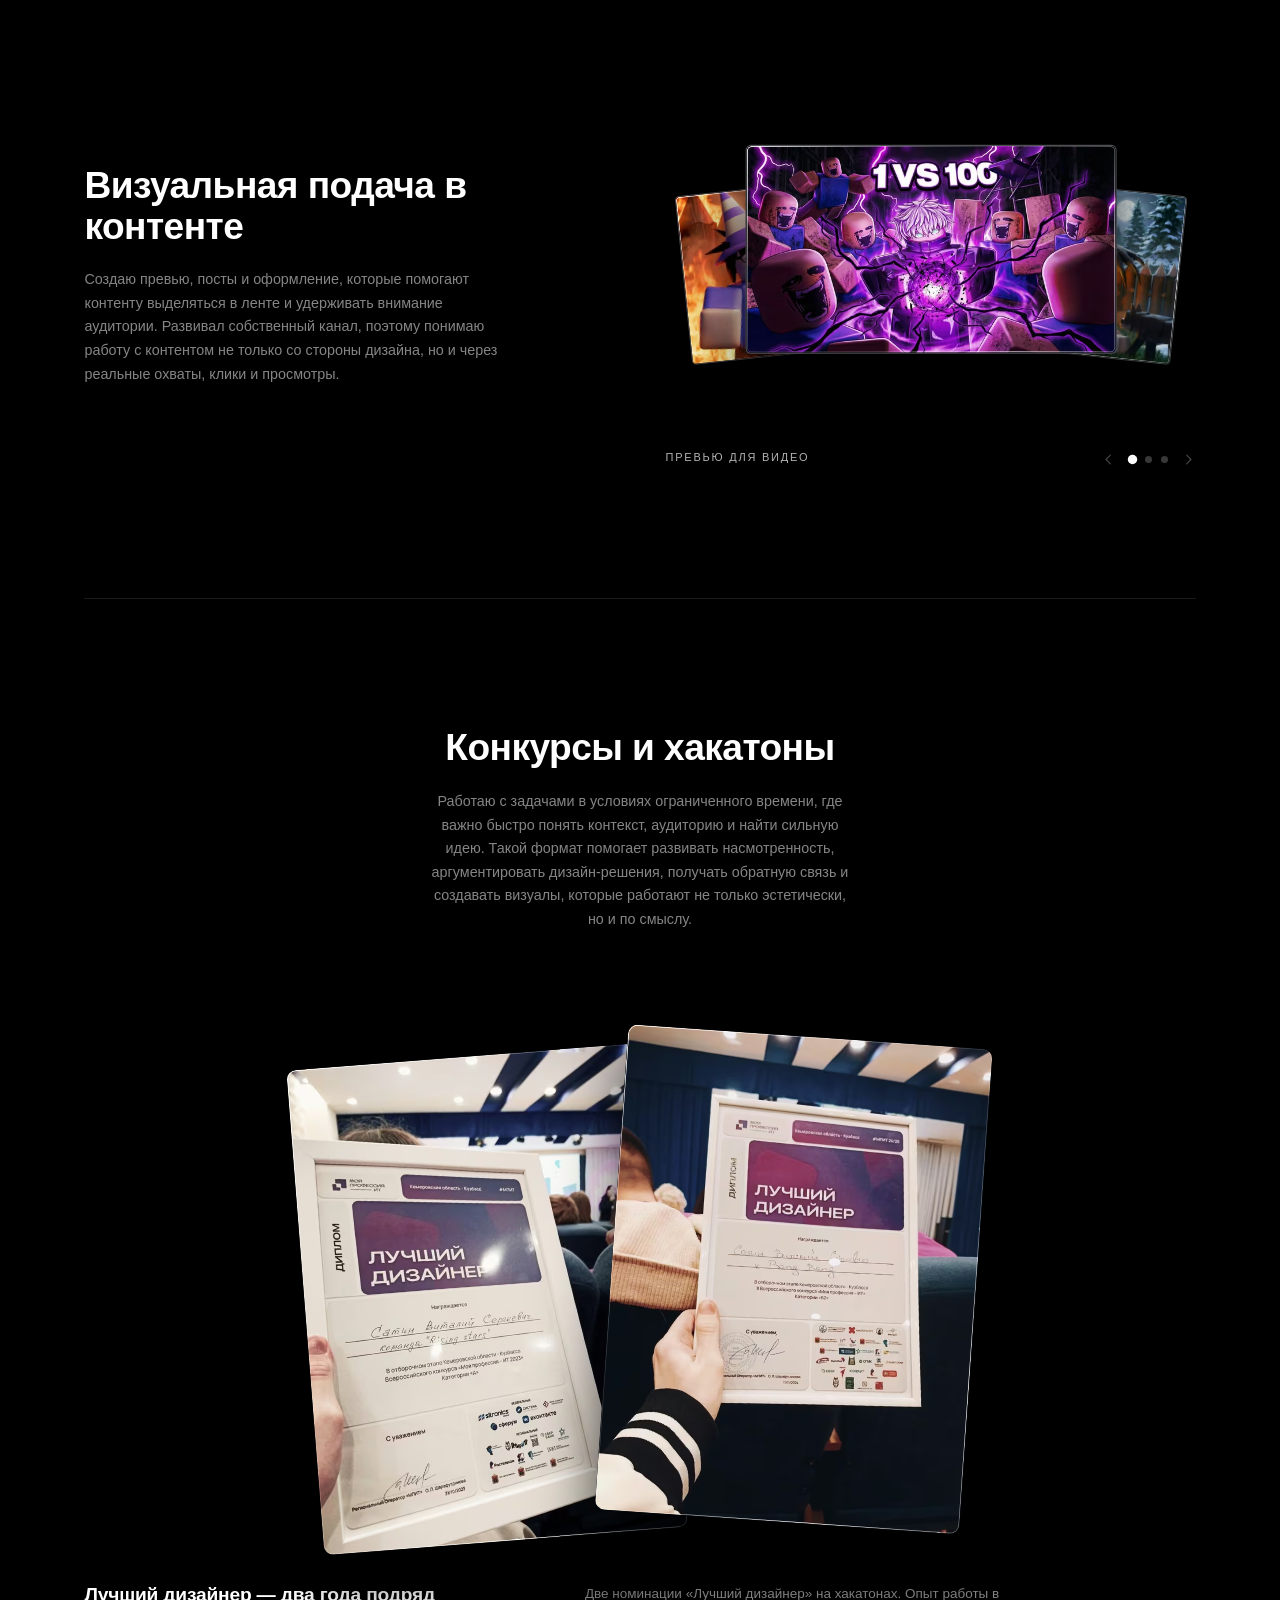
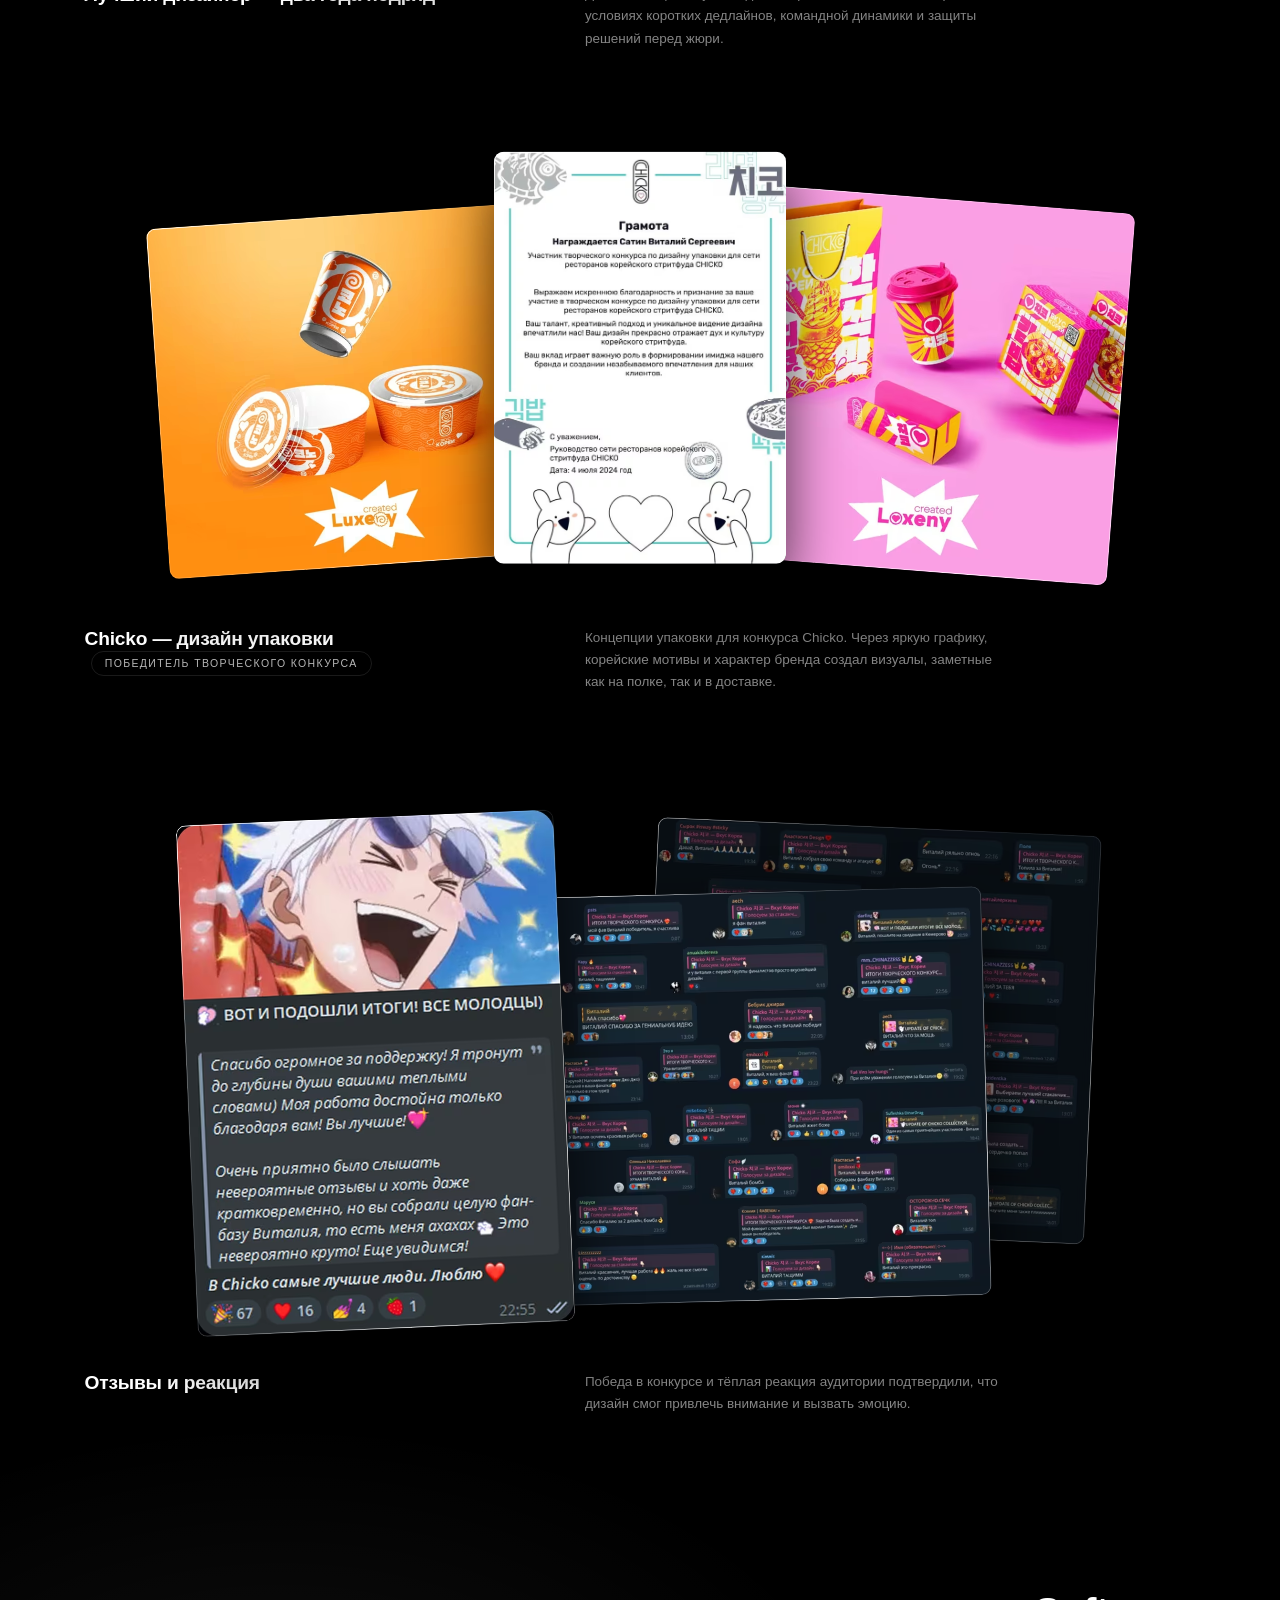
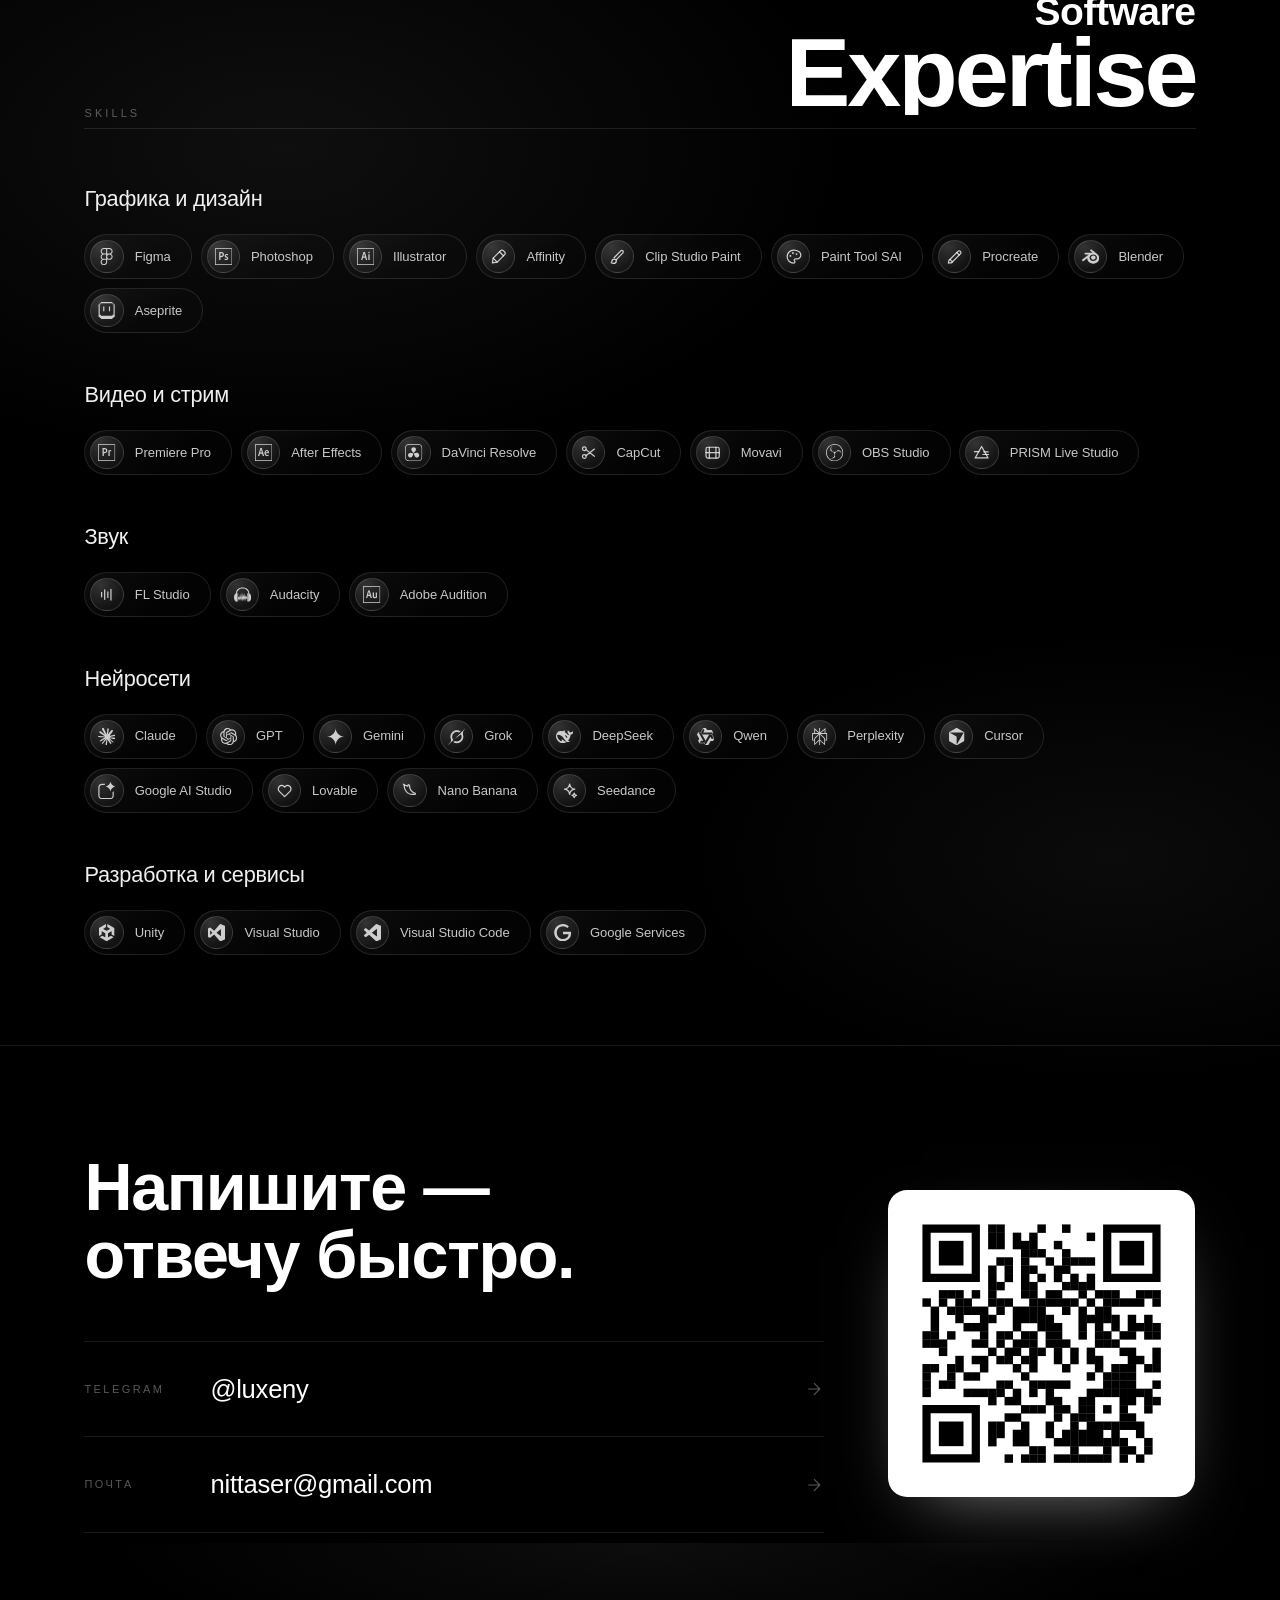
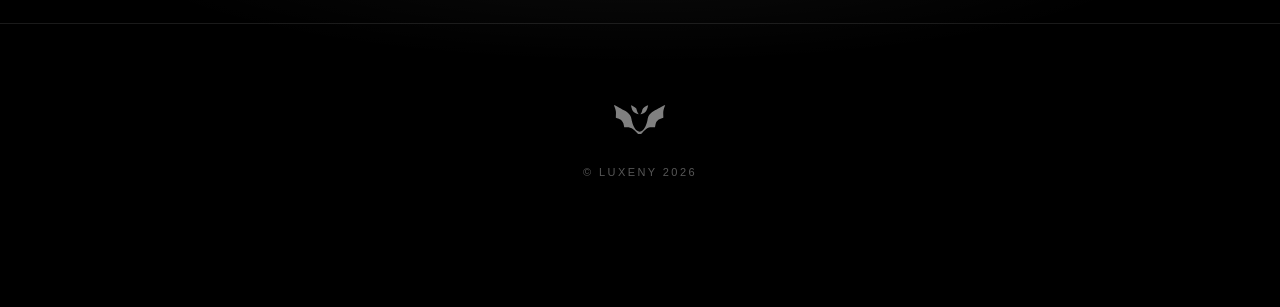
==== commit 0bbf3d5b: "Обвязка под Яндекс.Метрику Счётчик подключается файлом assets/metrika.js — отдельным, а не инлайном:" ====
--- a/index.html
+++ b/index.html
@@ -11,21 +11,21 @@
 <meta name="referrer" content="strict-origin-when-cross-origin">
 <meta name="color-scheme" content="dark">
 
-<!-- Политика безопасности. Всё своё, извне только шрифты Google.
-     Подключаете аналитику или ещё один внешний скрипт — допишите его домен
-     в script-src / connect-src / img-src, иначе браузер его заблокирует. -->
+<!-- Политика безопасности. Извне только шрифты Google и Яндекс.Метрика.
+     Подключаете ещё один внешний скрипт — допишите его домен в script-src /
+     connect-src / img-src, иначе браузер молча его заблокирует. -->
 <meta http-equiv="Content-Security-Policy" content="
   default-src 'self';
   base-uri 'self';
   object-src 'none';
   form-action 'self';
-  frame-src 'none';
-  script-src 'self' 'unsafe-hashes' 'sha256-1jAmyYXcRq6zFldLe/GCgIDJBiOONdXjTLgEFMDnDSM=';
+  frame-src https://mc.yandex.ru https://mc.yandex.com;
+  script-src 'self' 'unsafe-hashes' 'sha256-1jAmyYXcRq6zFldLe/GCgIDJBiOONdXjTLgEFMDnDSM=' https://mc.yandex.ru https://mc.yandex.com;
   style-src 'self' 'unsafe-inline' https://fonts.googleapis.com;
   font-src 'self' https://fonts.gstatic.com;
-  img-src 'self' data:;
+  img-src 'self' data: https://mc.yandex.ru https://mc.yandex.com;
   media-src 'self';
-  connect-src 'self';
+  connect-src 'self' https://mc.yandex.ru https://mc.yandex.com;
   upgrade-insecure-requests">
 
 <!-- превью ссылки в Telegram, ВК, Discord, X -->
@@ -63,7 +63,7 @@
       media="(max-width: 900px) and (max-aspect-ratio: 3/4)">
 <link rel="preload" as="image" href="assets/poster.jpg" fetchpriority="high"
       media="(min-aspect-ratio: 3/4), (min-width: 901px)">
-<link rel="stylesheet" href="styles.css?v=5">
+<link rel="stylesheet" href="styles.css?v=7">
 
 <script type="application/ld+json">
 {
@@ -86,15 +86,10 @@
 }
 </script>
 
-<!-- ── Аналитика ────────────────────────────────────────────────
-     Бесплатно и без кук. Заведите проект на https://www.goatcounter.com
-     (или Cloudflare Web Analytics), подставьте свой код вместо ВАШ-КОД
-     и раскомментируйте блок. Не забудьте добавить домен счётчика
-     в script-src / connect-src / img-src в Content-Security-Policy выше.
-
-<script data-goatcounter="https://ВАШ-КОД.goatcounter.com/count"
-        async src="//gc.zgo.at/count.js"></script>
-───────────────────────────────────────────────────────────────── -->
+<!-- Счётчик Яндекс.Метрики. Номер счётчика и настройки — в самом файле;
+     пока он не вписан, скрипт ничего не делает и в сеть не ходит. -->
+<script src="assets/metrika.js?v=1" defer></script>
+
 </head>
 <body>
 
@@ -672,6 +667,6 @@
   </figure>
 </div>
 
-<script src="script.js?v=5"></script>
+<script src="script.js?v=7"></script>
 </body>
 </html>
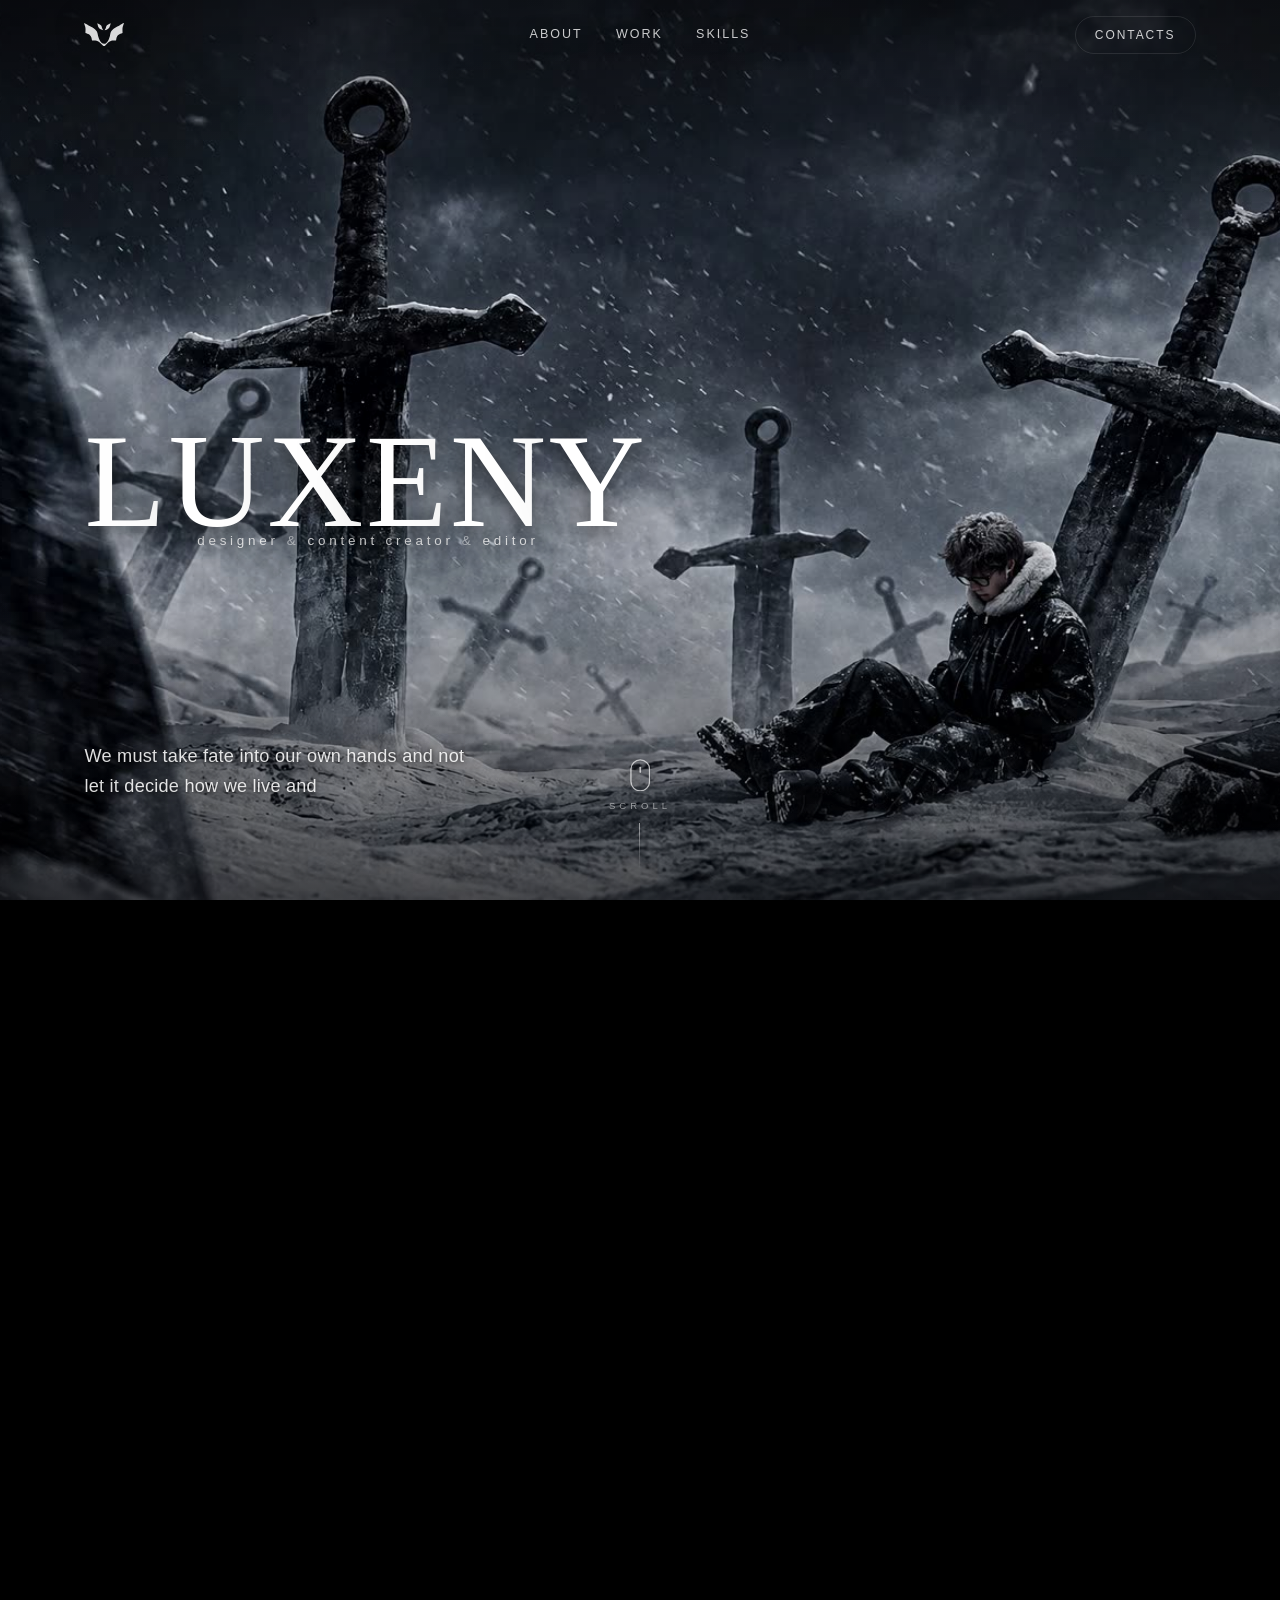
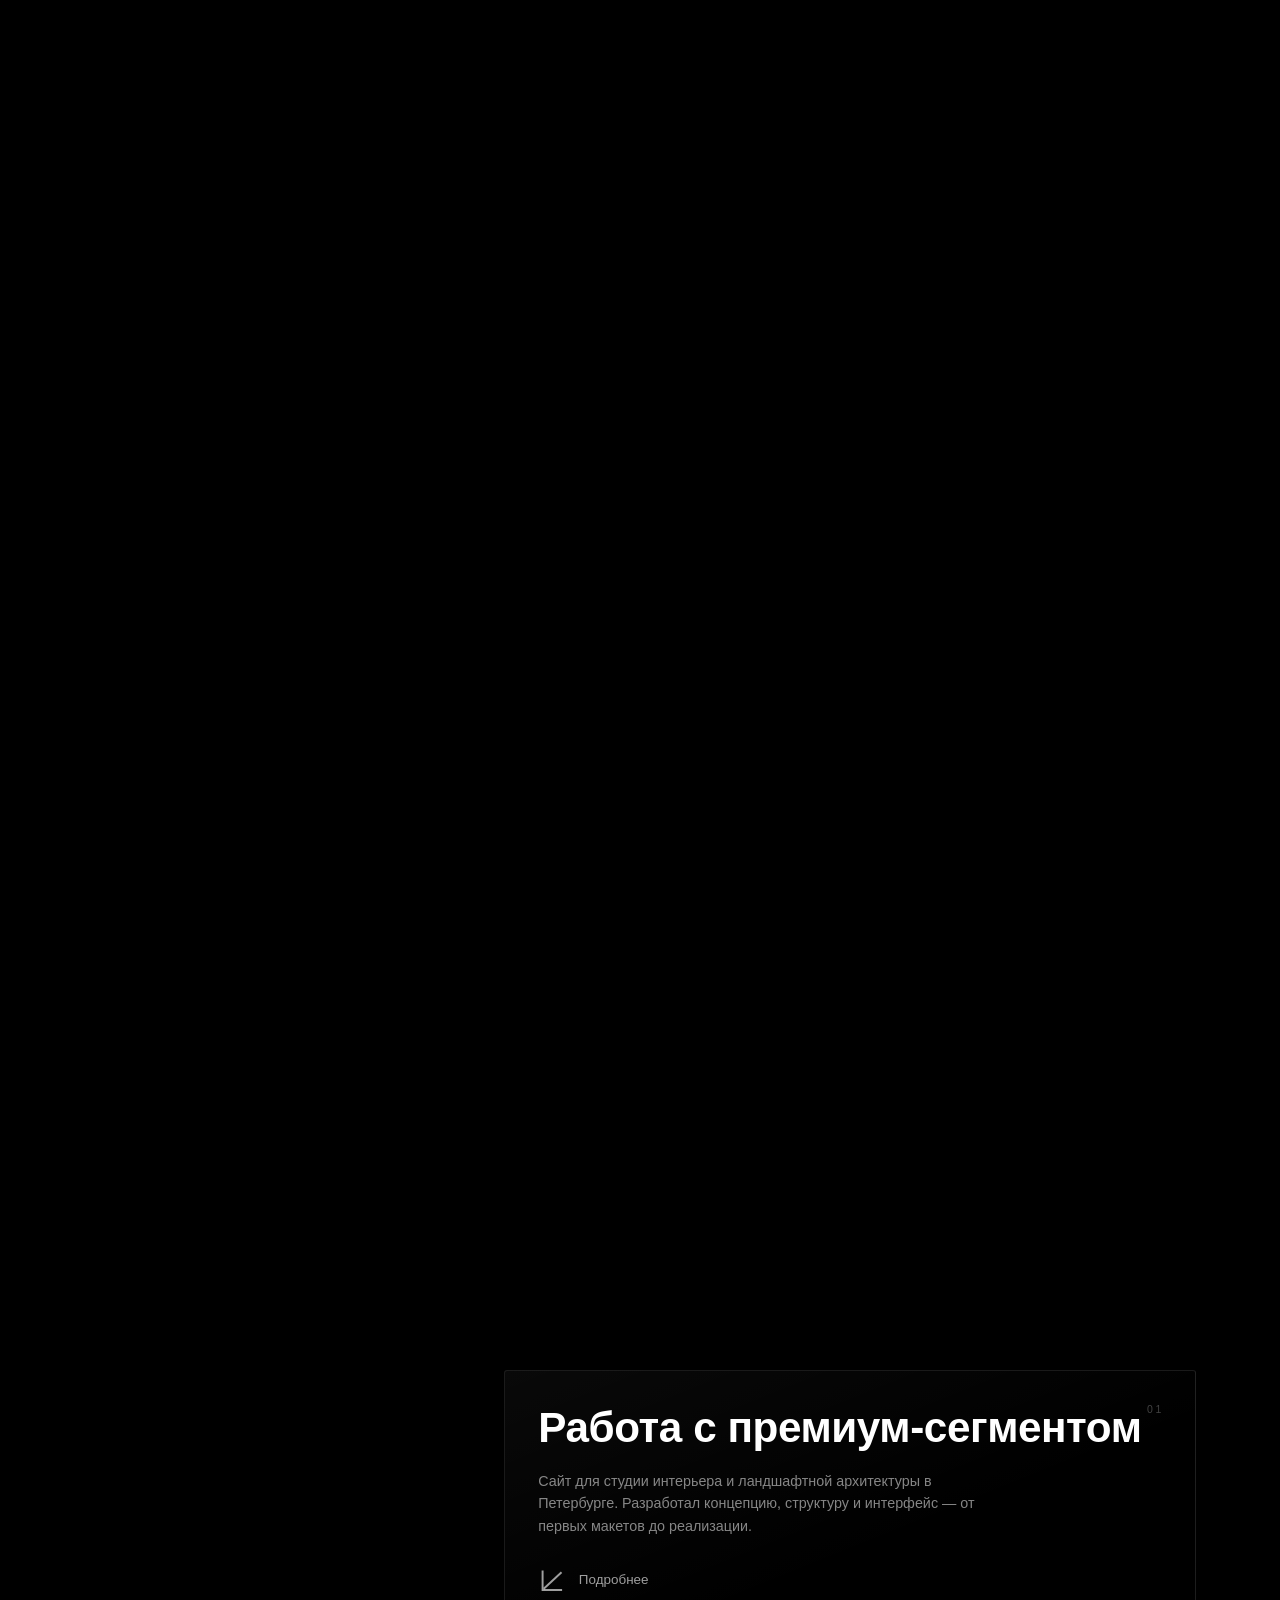
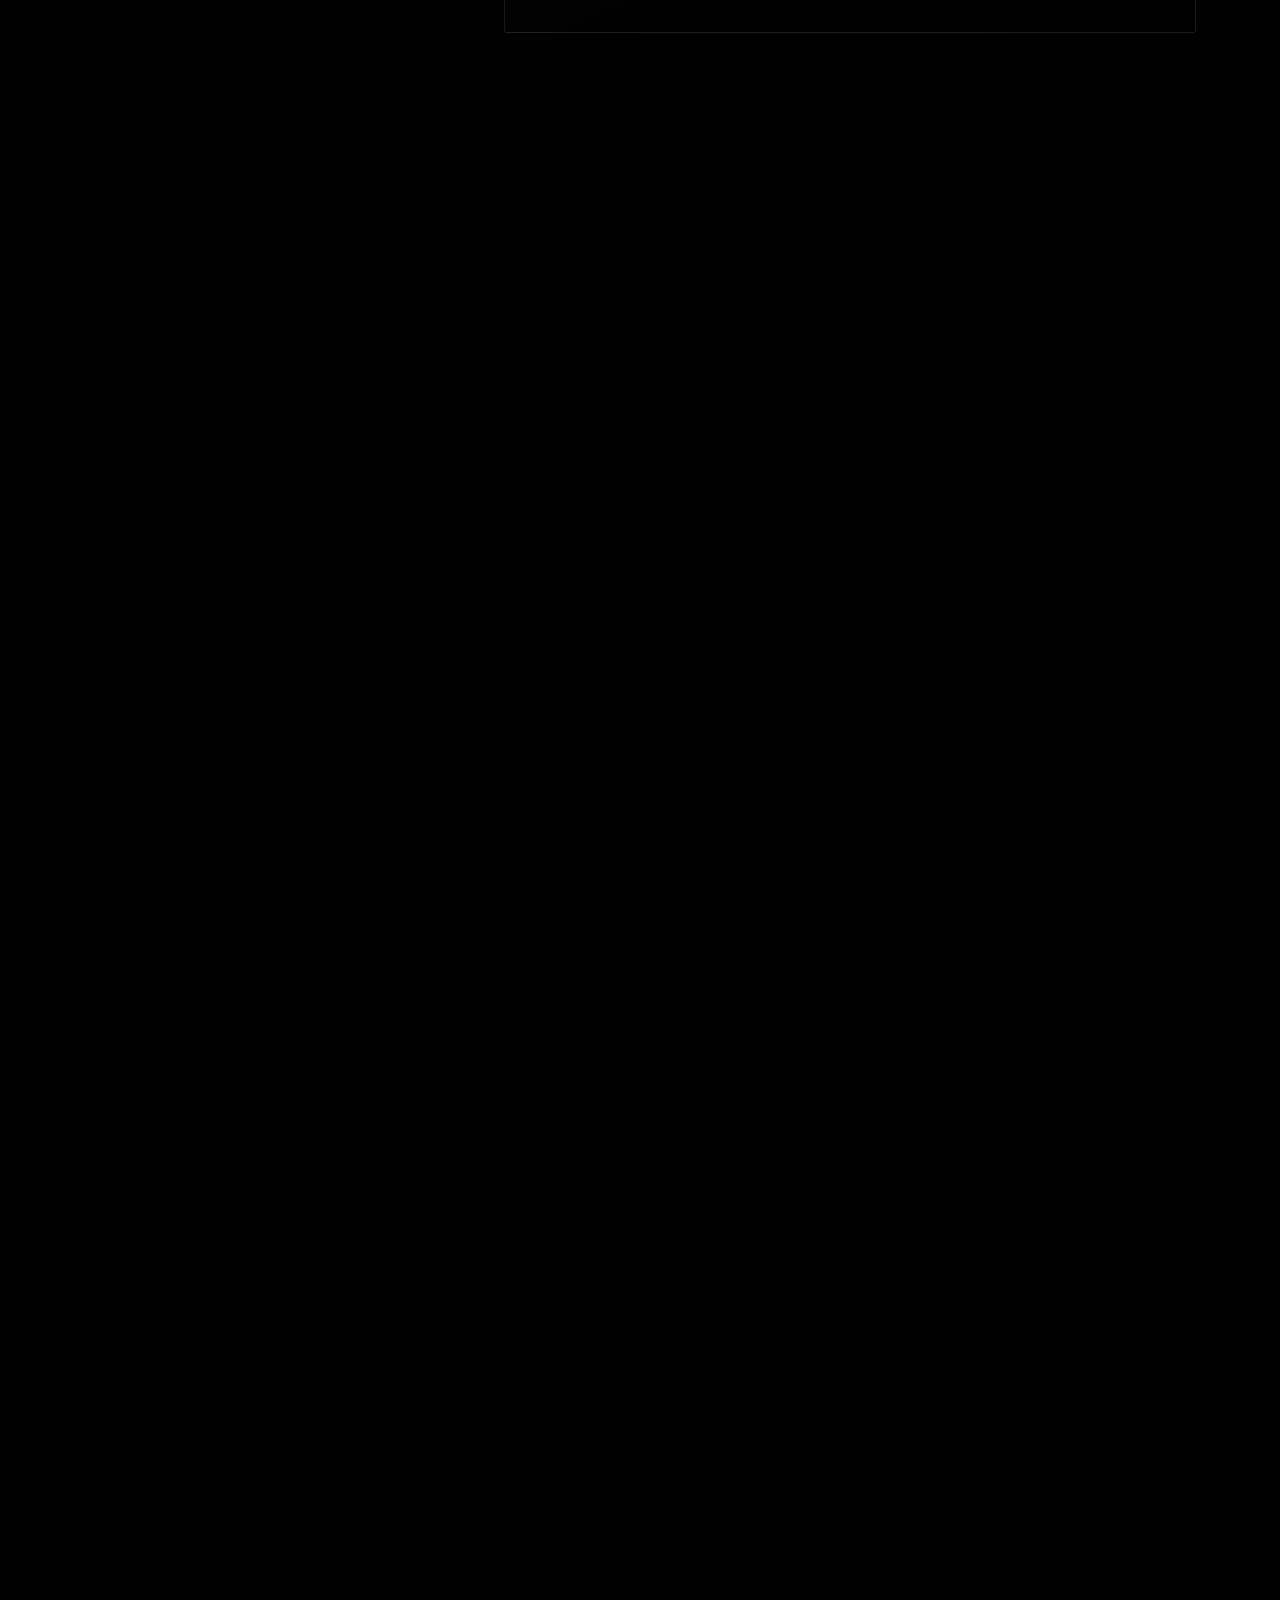
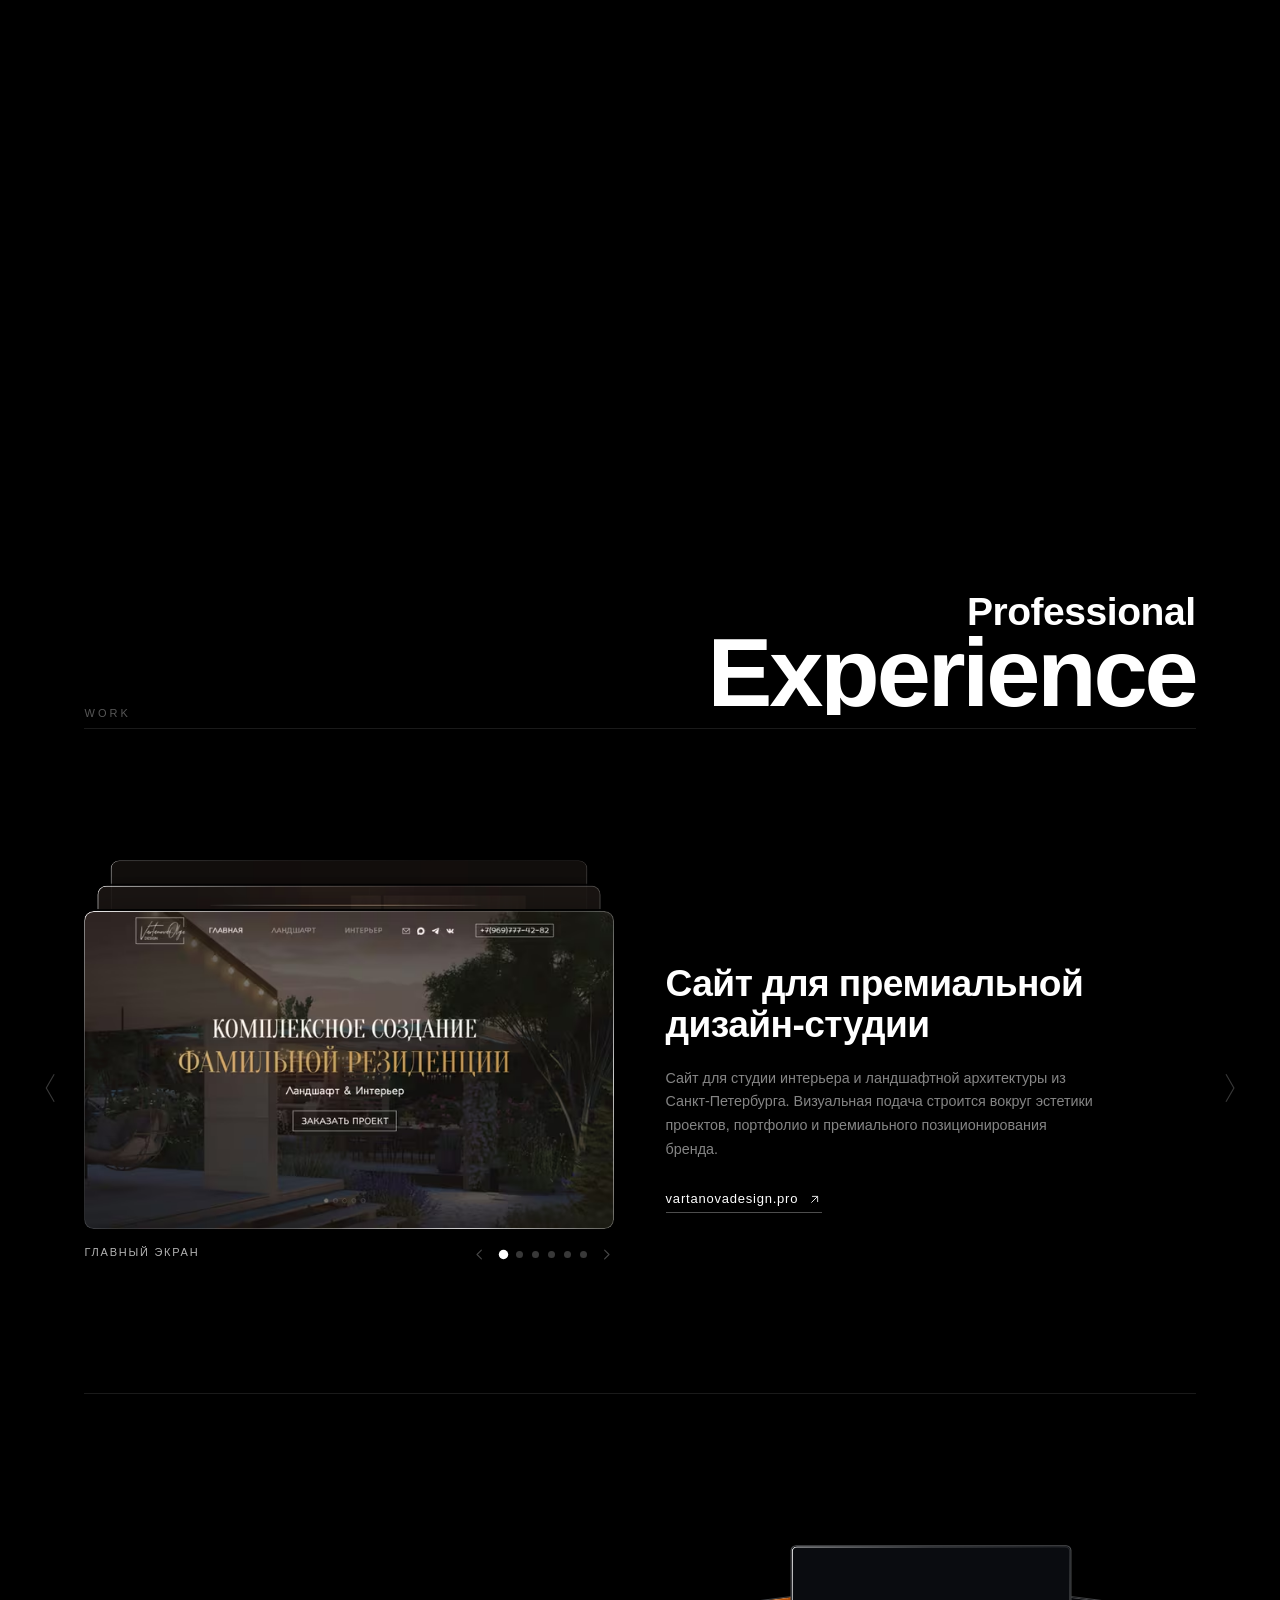
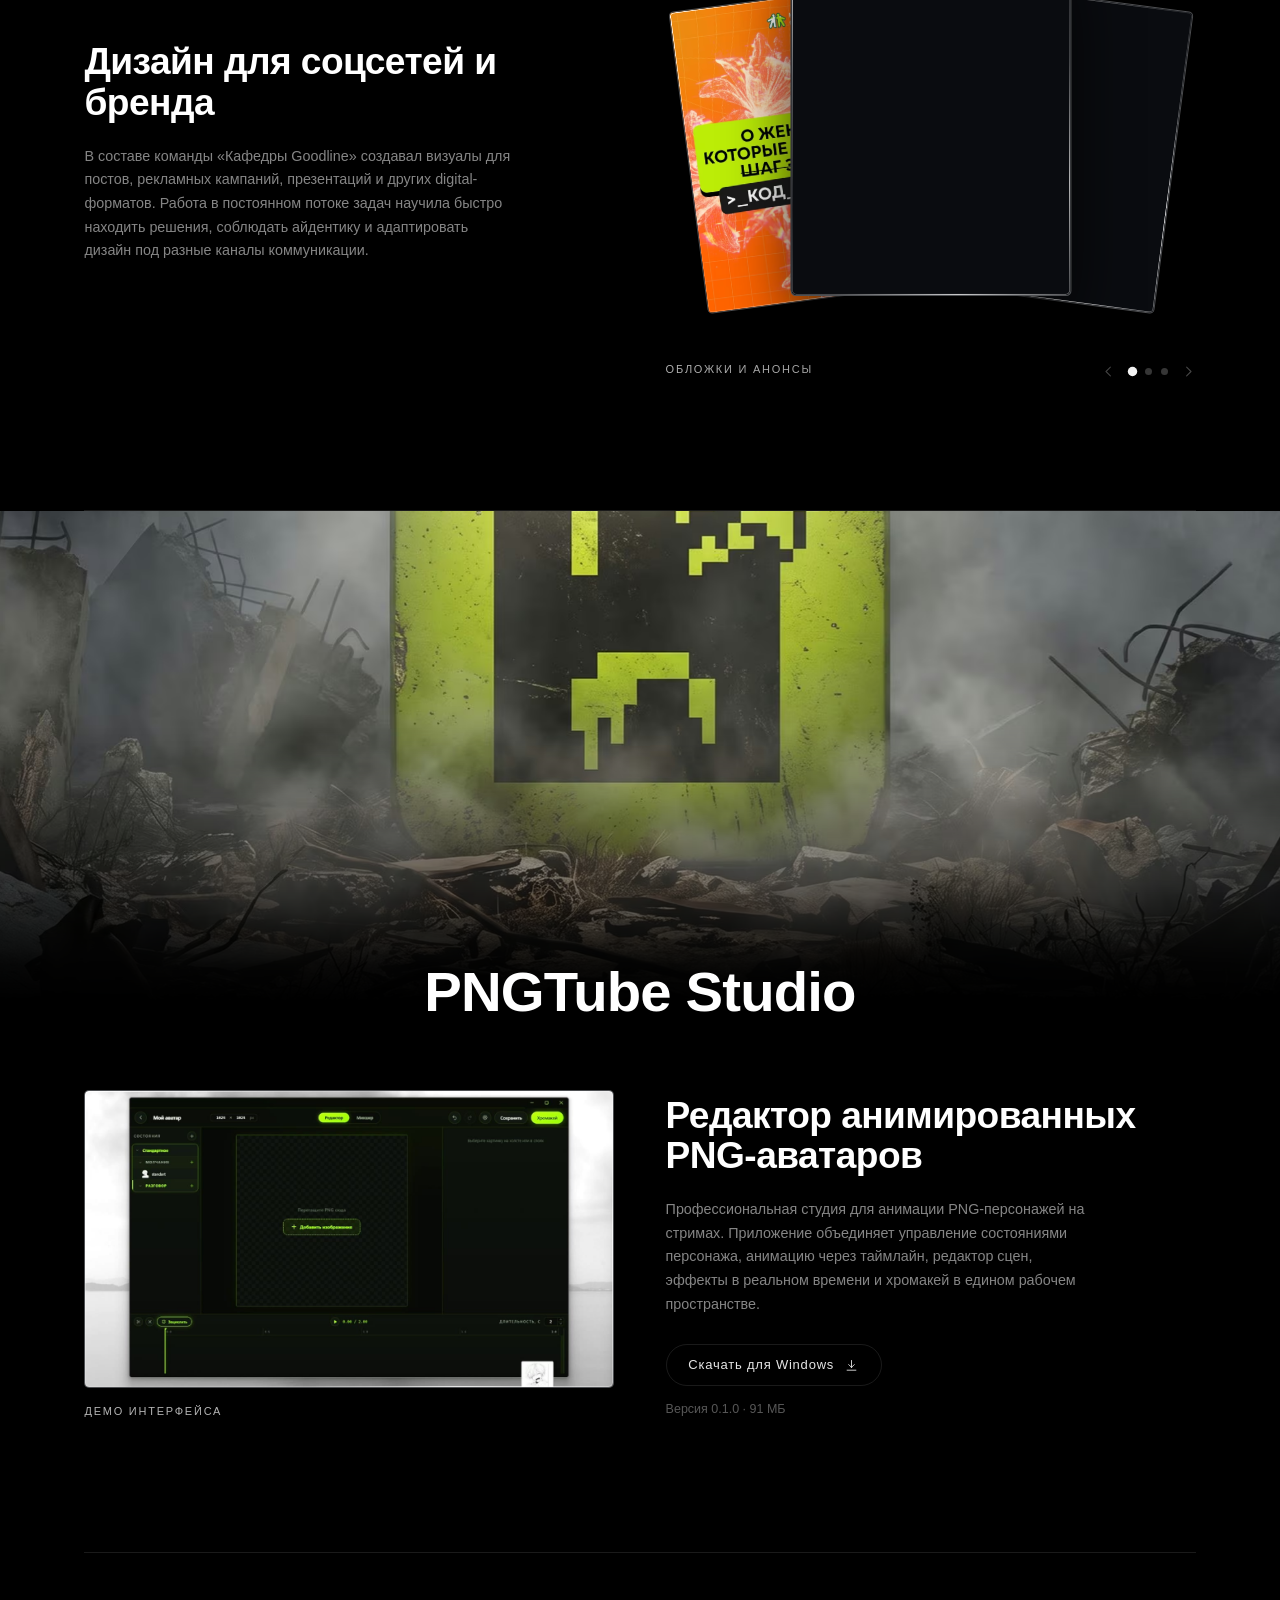
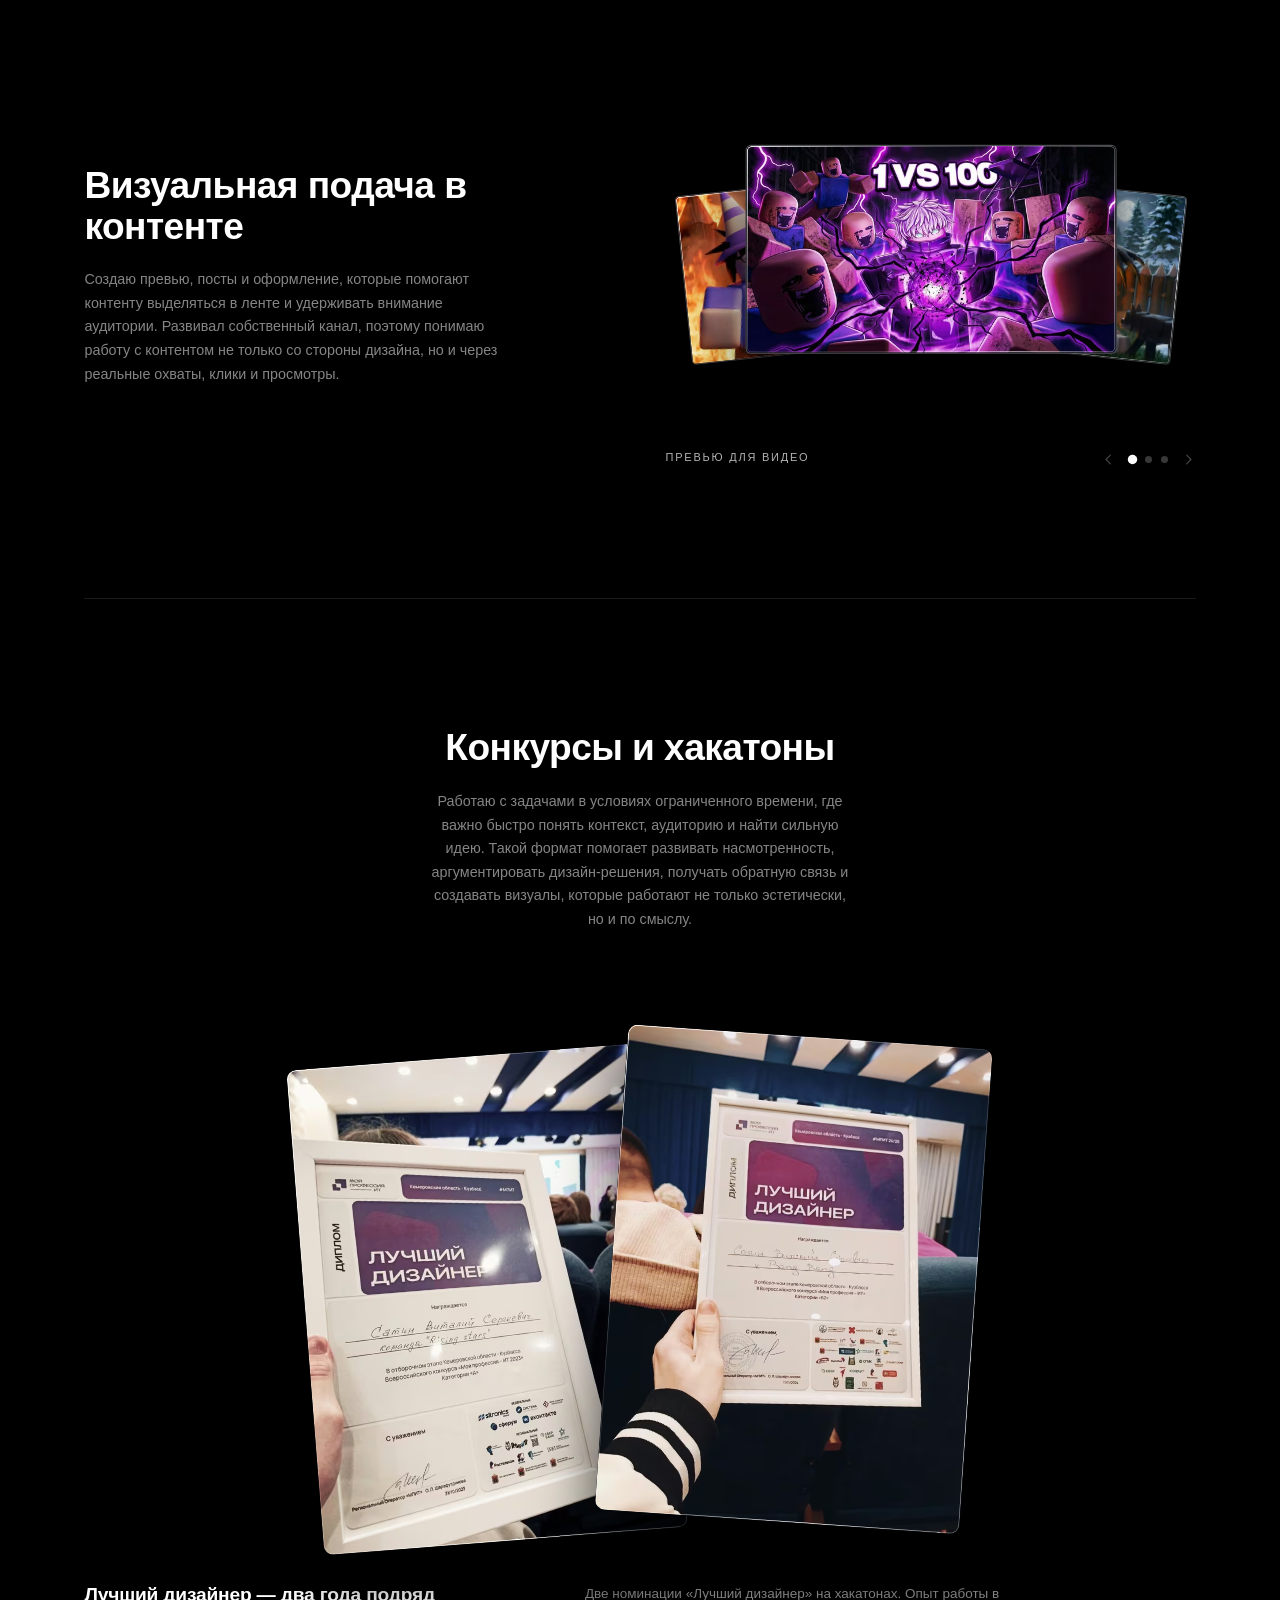
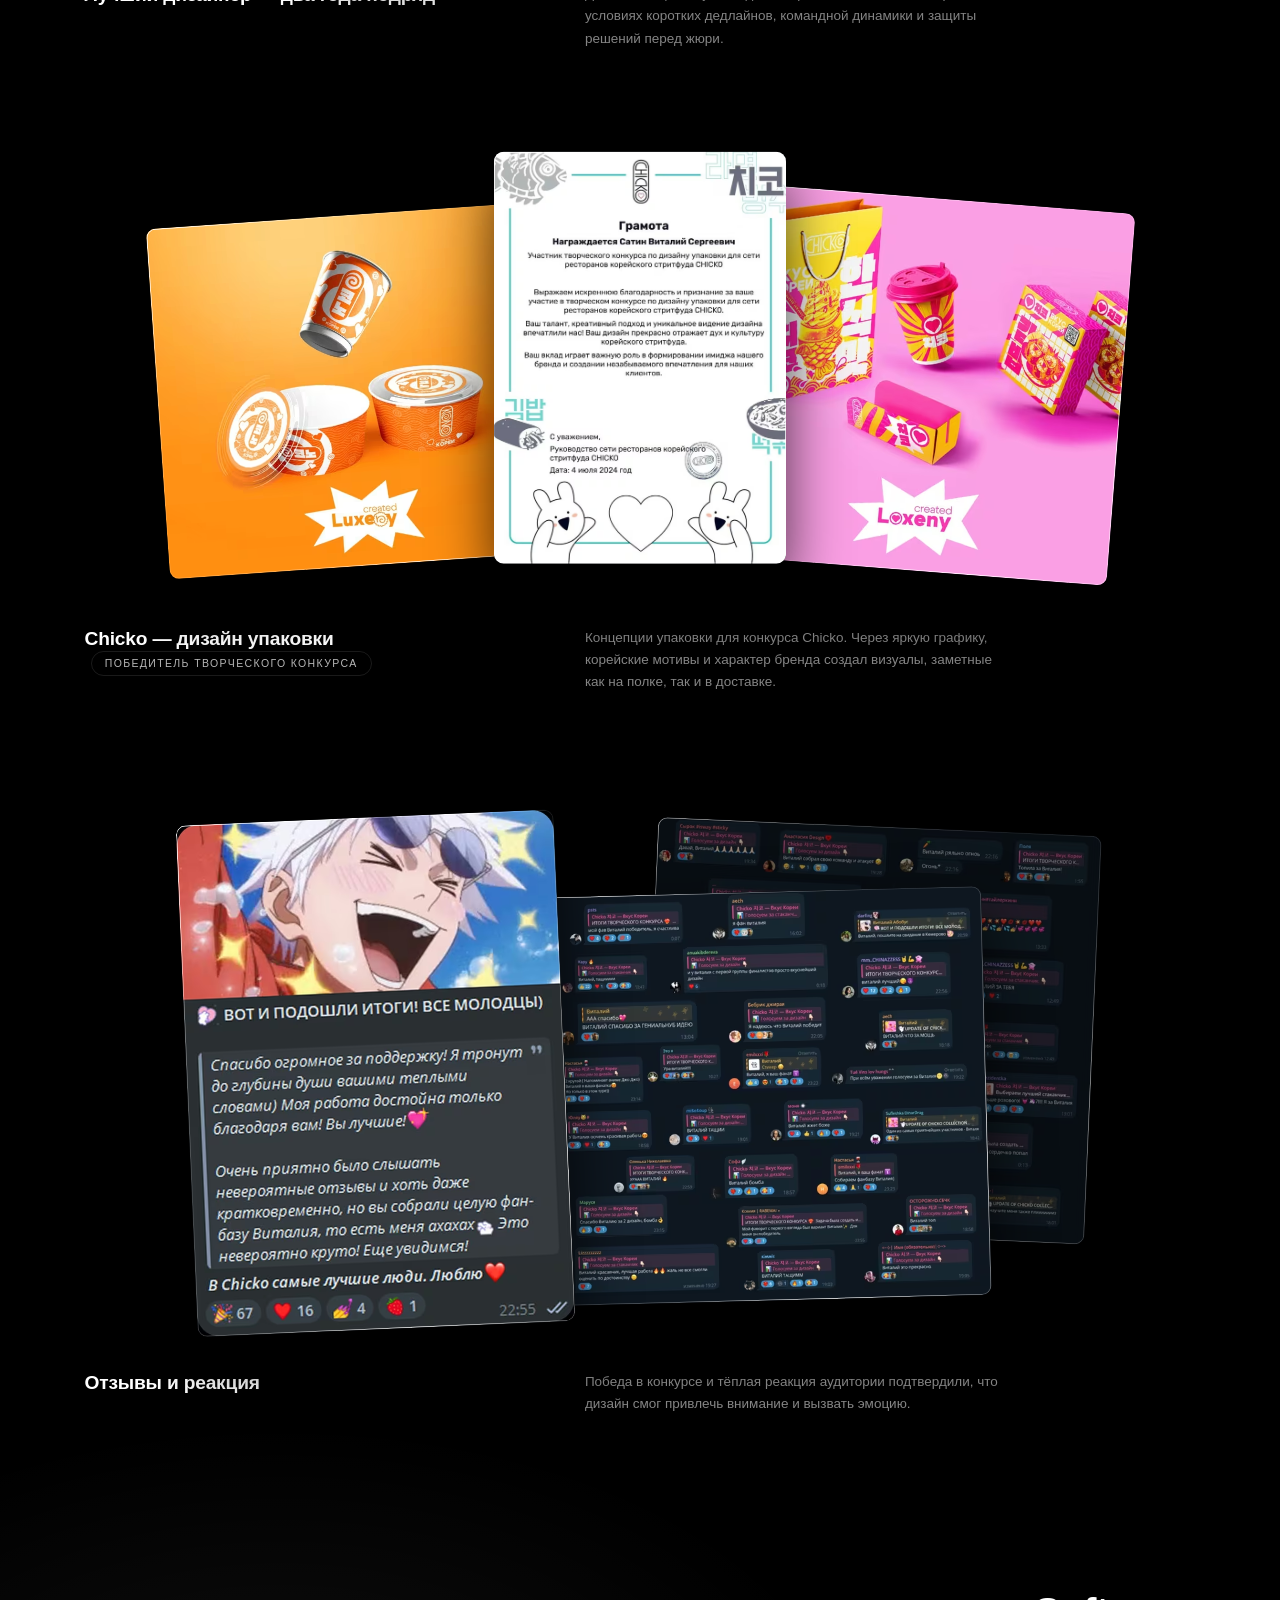
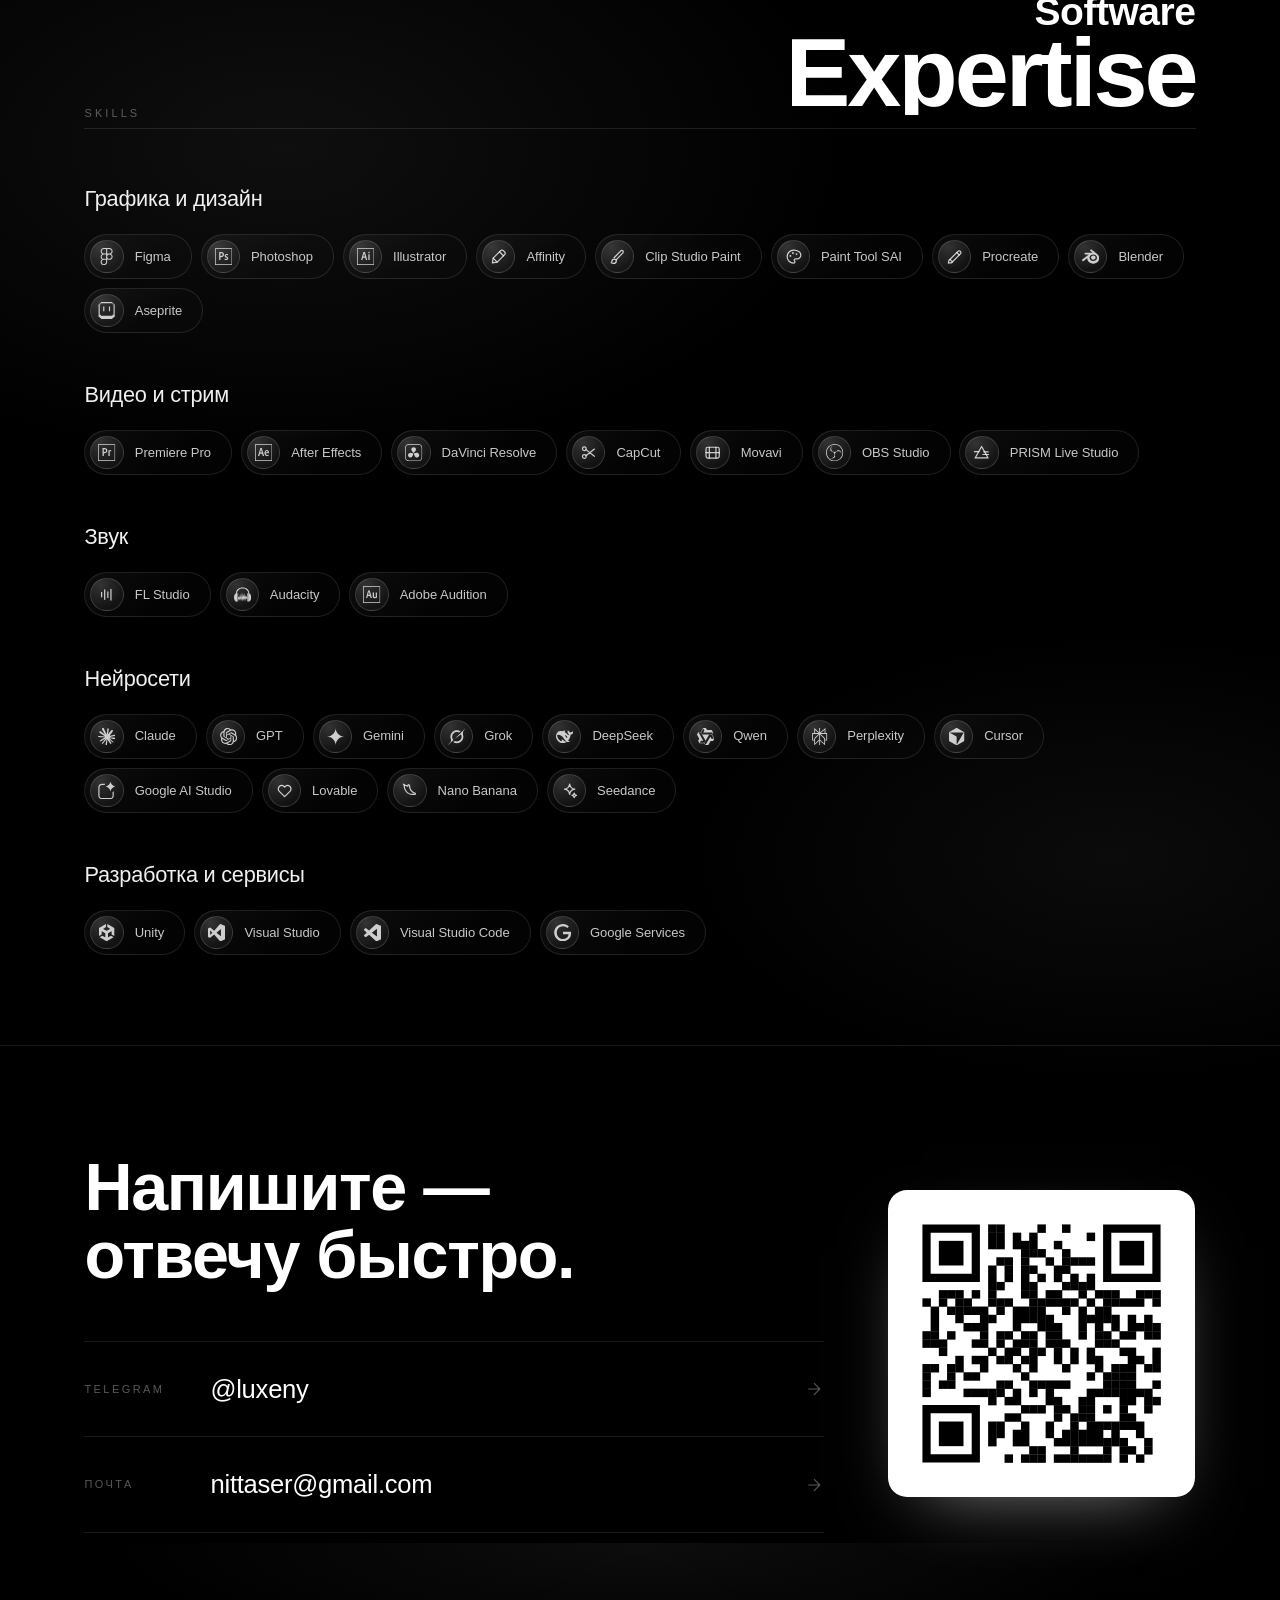
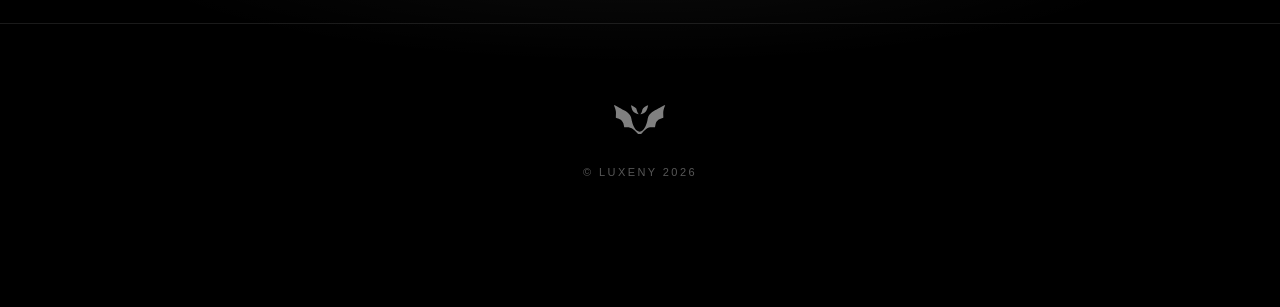
==== commit 170e35f6: "Метрика включена: счётчик 112302487 Номер вписан в assets/metrika.js, тег грузится с ?id= — так Янде" ====
--- a/index.html
+++ b/index.html
@@ -25,7 +25,7 @@
   font-src 'self' https://fonts.gstatic.com;
   img-src 'self' data: https://mc.yandex.ru https://mc.yandex.com;
   media-src 'self';
-  connect-src 'self' https://mc.yandex.ru https://mc.yandex.com;
+  connect-src 'self' https://mc.yandex.ru https://mc.yandex.com wss://mc.yandex.ru wss://mc.yandex.com;
   upgrade-insecure-requests">
 
 <!-- превью ссылки в Telegram, ВК, Discord, X -->
@@ -86,9 +86,11 @@
 }
 </script>
 
-<!-- Счётчик Яндекс.Метрики. Номер счётчика и настройки — в самом файле;
-     пока он не вписан, скрипт ничего не делает и в сеть не ходит. -->
-<script src="assets/metrika.js?v=1" defer></script>
+<!-- Счётчик Яндекс.Метрики 112302487. Номер и настройки — в самом файле.
+     Пиксель в <noscript> считает тех, у кого выключен JS: скрипт до них
+     не доберётся, а картинка загрузится. -->
+<script src="assets/metrika.js?v=2" defer></script>
+<noscript><div><img src="https://mc.yandex.ru/watch/112302487" style="position:absolute;left:-9999px" alt=""></div></noscript>
 
 </head>
 <body>
